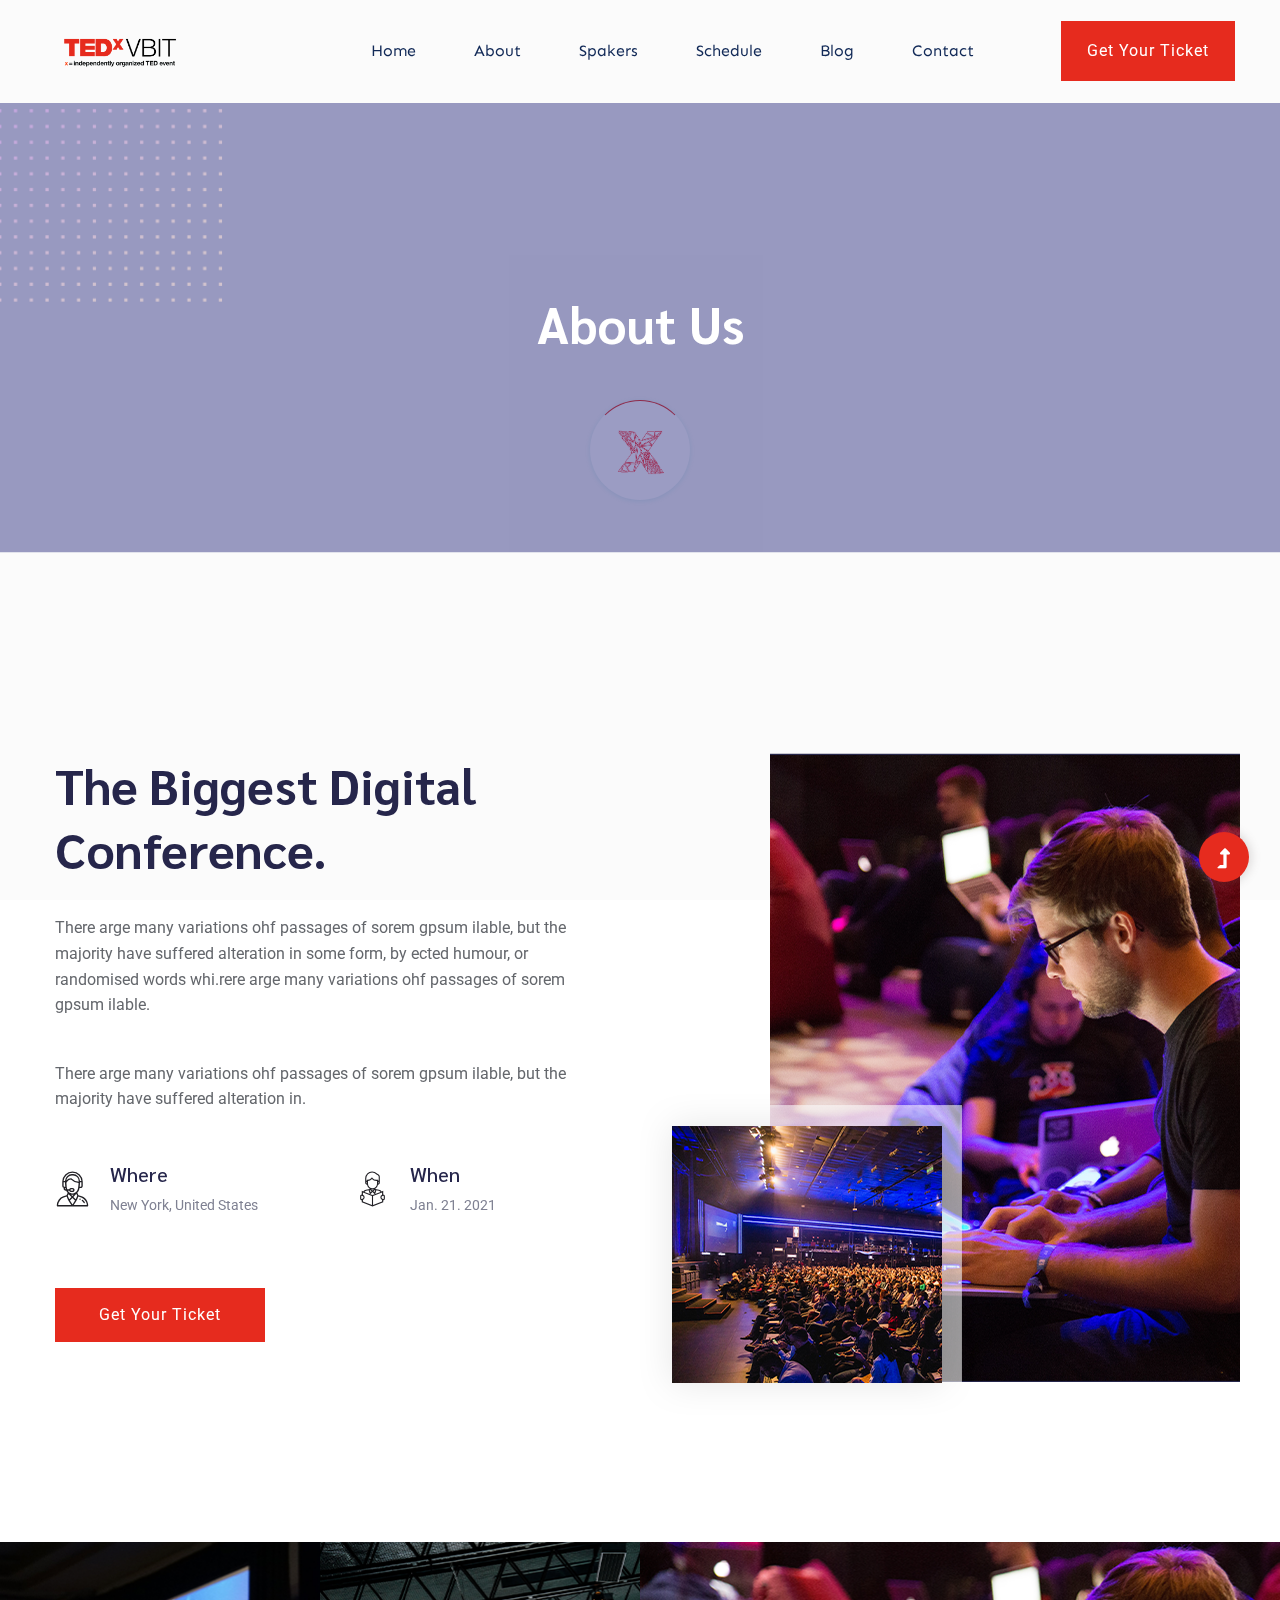
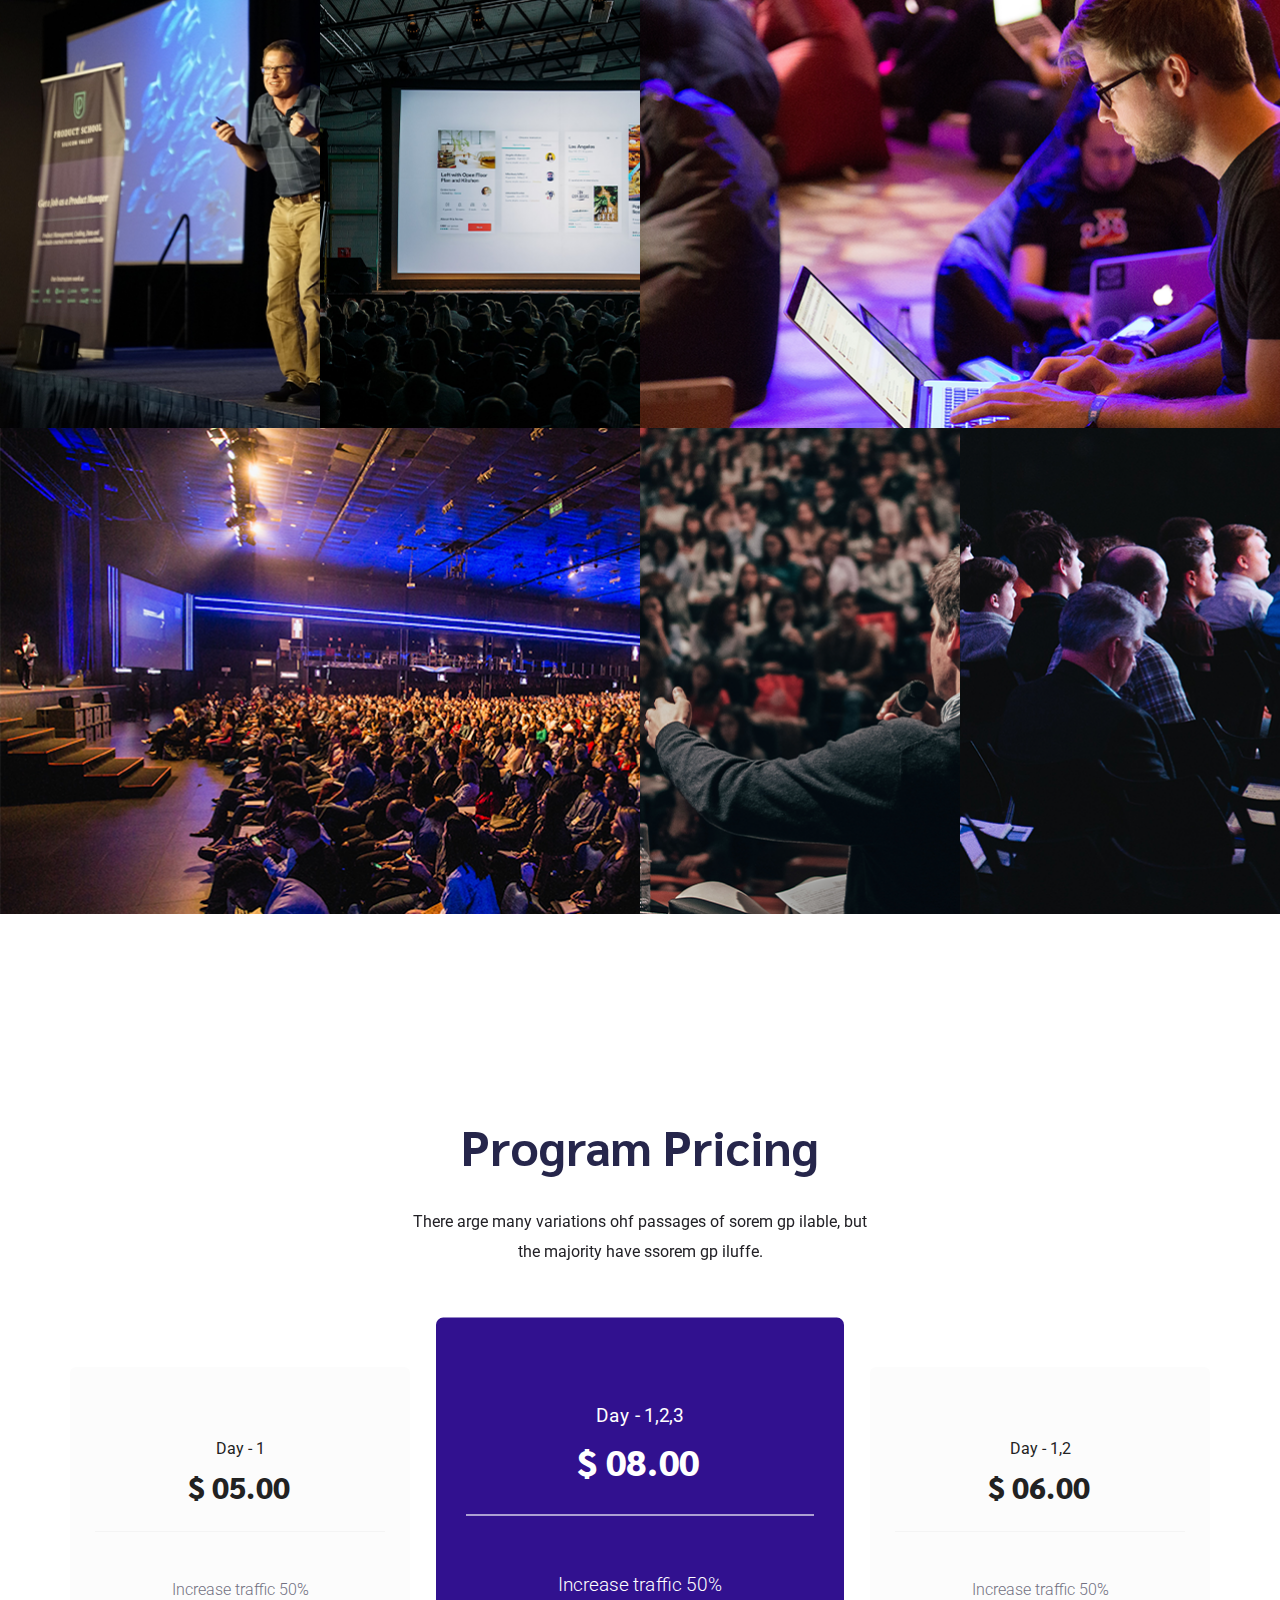
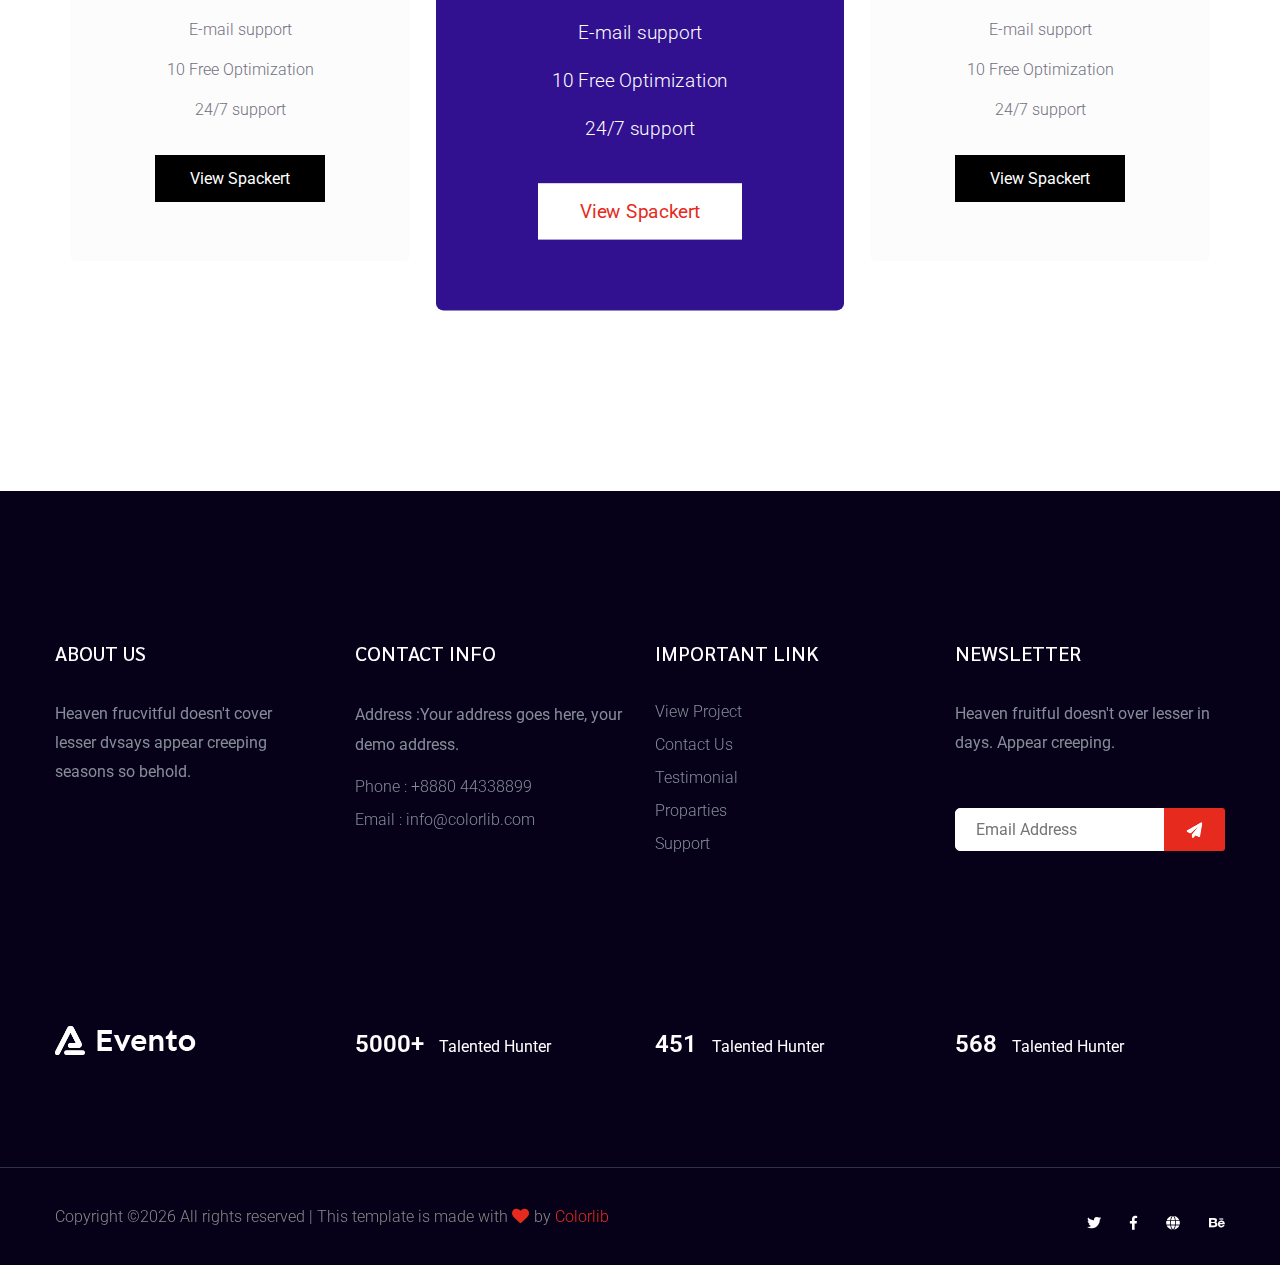
==== about.html @ 3fb5a82b "favicon" ====
<!doctype html>
<html class="no-js" lang="zxx">
<head>
    <meta charset="utf-8">
    <meta http-equiv="x-ua-compatible" content="ie=edge">
    <title> Event HTML-5 Template </title>
    <meta name="description" content="">
    <meta name="viewport" content="width=device-width, initial-scale=1">
    <link rel="manifest" href="site.webmanifest">
    <link rel="shortcut icon" type="image/x-icon" href="assets/img/favicon.png">

	<!-- CSS here -->
	<link rel="stylesheet" href="assets/css/bootstrap.min.css">
	<link rel="stylesheet" href="assets/css/owl.carousel.min.css">
	<link rel="stylesheet" href="assets/css/slicknav.css">
    <link rel="stylesheet" href="assets/css/flaticon.css">
    <link rel="stylesheet" href="assets/css/gijgo.css">
	<link rel="stylesheet" href="assets/css/animate.min.css">
	<link rel="stylesheet" href="assets/css/magnific-popup.css">
	<link rel="stylesheet" href="assets/css/fontawesome-all.min.css">
	<link rel="stylesheet" href="assets/css/themify-icons.css">
	<link rel="stylesheet" href="assets/css/slick.css">
	<link rel="stylesheet" href="assets/css/nice-select.css">
	<link rel="stylesheet" href="assets/css/style.css">
</head>
<body>
    <!-- ? Preloader Start -->
    <div id="preloader-active">
        <div class="preloader d-flex align-items-center justify-content-center">
            <div class="preloader-inner position-relative">
                <div class="preloader-circle"></div>
                <div class="preloader-img pere-text">
                    <img src="assets/img/logo/loader.png" alt="">
                </div>
            </div>
        </div>
    </div>
    <!-- Preloader Start -->
<header>
    <!--? Header Start -->
    <div class="header-area">
        <div class="main-header header-sticky">
            <div class="container-fluid">
                <div class="row align-items-center">
                    <!-- Logo -->
                    <div class="col-xl-2 col-lg-2 col-md-1">
                        <div class="logo">
                            <a href="index.html"><img src="assets/img/logo/logo.png" alt="" width="150"></a>
                        </div>
                    </div>
                    <div class="col-xl-10 col-lg-10 col-md-10">
                        <div class="menu-main d-flex align-items-center justify-content-end">
                            <!-- Main-menu -->
                            <div class="main-menu f-right d-none d-lg-block">
                                <nav>
                                    <ul id="navigation">
                                        <li><a href="index.html">Home</a></li>
                                        <li><a href="about.html">About</a></li>
                                        <li><a href="spakers.html">Spakers</a></li>
                                        <li><a href="schedule.html">Schedule</a></li>
                                        <li><a href="blog.html">Blog</a>
                                            <ul class="submenu">
                                                <li><a href="blog.html">Blog</a></li>
                                                <li><a href="blog_details.html">Blog Details</a></li>
                                                <li><a href="elements.html">Element</a></li>
                                            </ul>
                                        </li>
                                        <li><a href="contact.html">Contact</a></li>
                                    </ul>
                                </nav>
                            </div>
                            <div class="header-right-btn f-right d-none d-lg-block ml-30">
                                <a href="#" class="btn header-btn">Get Your Ticket</a>
                            </div>
                        </div>
                    </div>   
                    <!-- Mobile Menu -->
                    <div class="col-12">
                        <div class="mobile_menu d-block d-lg-none"></div>
                    </div>
                </div>
            </div>
        </div>
    </div>
    <!-- Header End -->
</header>
<main>
    <!--? Hero Start -->
    <div class="slider-area2">
        <div class="slider-height2 d-flex align-items-center">
            <div class="container">
                <div class="row">
                    <div class="col-xl-12">
                        <div class="hero-cap text-center">
                            <h2>About Us</h2>
                        </div>
                    </div>
                </div>
            </div>
        </div>
    </div>
    <!-- Hero End -->
    <!--? About Law Start-->
    <section class="about-low-area section-padding2">
        <div class="container">
            <div class="row">
                <div class="col-lg-6 col-md-12">
                    <div class="about-caption mb-50">
                        <!-- Section Tittle -->
                        <div class="section-tittle mb-35">
                            <h2>The Biggest Digital Conference.</h2>
                        </div>
                        <p>There arge many variations ohf passages of sorem gpsum ilable, but the majority have suffered alteration in some form, by ected humour, or randomised words whi.rere arge many variations ohf passages of sorem gpsum ilable.</p>
                        <p>There arge many variations ohf passages of sorem gpsum ilable, but the majority have suffered alteration in.</p>
                    </div>
                    <div class="row">
                        <div class="col-lg-6 col-md-6 col-sm-6 col-xs-10">
                            <div class="single-caption mb-20">
                                <div class="caption-icon">
                                    <span class="flaticon-communications-1"></span>
                                </div>
                                <div class="caption">
                                    <h5>Where</h5>
                                    <p>New York, United States</p>
                                </div>
                            </div>
                        </div>
                        <div class="col-lg-6 col-md-6 col-sm-6 col-xs-10">
                            <div class="single-caption mb-20">
                                <div class="caption-icon">
                                    <span class="flaticon-education"></span>
                                </div>
                                <div class="caption">
                                    <h5>When</h5>
                                    <p>Jan. 21. 2021</p>
                                </div>
                            </div>
                        </div>
                    </div>
                    <a href="#" class="btn mt-50">Get Your Ticket</a>
                </div>
                <div class="col-lg-6 col-md-12">
                    <!-- about-img -->
                    <div class="about-img ">
                        <div class="about-font-img d-none d-lg-block">
                            <img src="assets/img/gallery/about2.png" alt="">
                        </div>
                        <div class="about-back-img ">
                            <img src="assets/img/gallery/about1.png" alt="">
                        </div>
                    </div>
                </div>
            </div>
        </div>
    </section>
    <!-- About Law End-->
    <!-- accordion End -->
    <!--? gallery Products Start -->
    <div class="gallery-area fix">
        <div class="container-fluid p-0">
            <div class="row no-gutters">
                <div class="col-lg-3 col-md-3 col-sm-6">
                    <div class="gallery-box">
                        <div class="single-gallery">
                            <div class="gallery-img " style="background-image: url(assets/img/gallery/gallery1.png);"></div>
                        </div>
                    </div>
                </div>
                <div class="col-lg-3 col-md-3 col-sm-6">
                    <div class="gallery-box">
                        <div class="single-gallery">
                            <div class="gallery-img " style="background-image: url(assets/img/gallery/gallery2.png);"></div>
                        </div>
                    </div>
                </div>
                <div class="col-lg-6 col-md-6 col-sm-6">
                    <div class="gallery-box">
                        <div class="single-gallery">
                            <div class="gallery-img " style="background-image: url(assets/img/gallery/gallery3.png);"></div>
                        </div>
                    </div>
                </div>
                <div class="col-lg-6 col-md-6 col-sm-6">
                    <div class="gallery-box">
                        <div class="single-gallery">
                            <div class="gallery-img " style="background-image: url(assets/img/gallery/gallery4.png);"></div>
                        </div>
                    </div>
                </div>
                <div class="col-lg-3 col-md-3 col-sm-6">
                    <div class="gallery-box">
                        <div class="single-gallery">
                             <div class="gallery-img " style="background-image: url(assets/img/gallery/gallery5.png);"></div>
                        </div>
                    </div>
                </div>
                <div class="col-lg-3 col-md-3 col-sm-6">
                    <div class="gallery-box">
                        <div class="single-gallery">
                            <div class="gallery-img " style="background-image: url(assets/img/gallery/gallery6.png);"></div>
                        </div>
                    </div>
                </div>
            </div>
        </div>
    </div>
    <!-- gallery Products End -->
    <!--? Pricing Card Start -->
    <section class="pricing-card-area section-padding2">
        <div class="container">
            <!-- Section Tittle -->
            <div class="row justify-content-center">
                <div class="col-lg-5 col-md-8">
                    <div class="section-tittle text-center mb-100">
                        <h2>Program Pricing</h2>
                        <p>There arge many variations ohf passages of sorem gp ilable, but the majority have ssorem gp iluffe.</p>
                    </div>
                </div>
            </div>
            <div class="row">
                <div class="col-xl-4 col-lg-4 col-md-6 col-sm-10">
                    <div class="single-card text-center mb-30">
                        <div class="card-top">
                            <span>Day - 1</span>
                            <h4>$ 05.00</h4>
                        </div>
                        <div class="card-bottom">
                            <ul>
                                <li>Increase traffic 50%</li>
                                <li>E-mail support</li>
                                <li>10 Free Optimization</li>
                                <li>24/7  support</li>
                            </ul>
                            <a href="services.html" class="black-btn">View Spackert</a>
                        </div>
                    </div>
                </div>
                <div class="col-xl-4 col-lg-4 col-md-6 col-sm-10">
                    <div class="single-card active text-center mb-30">
                        <div class="card-top">
                            <span>Day - 1,2,3</span>
                            <h4>$ 08.00</h4>
                        </div>
                        <div class="card-bottom">
                            <ul>
                                <li>Increase traffic 50%</li>
                                <li>E-mail support</li>
                                <li>10 Free Optimization</li>
                                <li>24/7  support</li>
                            </ul>
                            <a href="services.html" class="black-btn">View Spackert</a>
                        </div>
                    </div>
                </div>
                <div class="col-xl-4 col-lg-4 col-md-6 col-sm-10">
                    <div class="single-card text-center mb-30">
                        <div class="card-top">
                            <span>Day - 1,2</span>
                            <h4>$ 06.00</h4>
                        </div>
                        <div class="card-bottom">
                            <ul>
                                <li>Increase traffic 50%</li>
                                <li>E-mail support</li>
                                <li>10 Free Optimization</li>
                                <li>24/7  support</li>
                            </ul>
                            <a href="services.html" class="black-btn">View Spackert</a>
                        </div>
                    </div>
                </div>
            </div>
        </div>
    </section>
    <!-- Pricing Card End -->
    </main>
    <footer>
        <!-- Footer Start-->
        <div class="footer-area footer-padding">
            <div class="container">
                <div class="row d-flex justify-content-between">
                    <div class="col-xl-3 col-lg-3 col-md-4 col-sm-6">
                       <div class="single-footer-caption mb-50">
                         <div class="single-footer-caption mb-30">
                             <div class="footer-tittle">
                                 <h4>About Us</h4>
                                 <div class="footer-pera">
                                     <p>Heaven frucvitful doesn't cover lesser dvsays appear creeping seasons so behold.</p>
                                </div>
                             </div>
                         </div>
                       </div>
                    </div>
                    <div class="col-xl-3 col-lg-3 col-md-4 col-sm-5">
                        <div class="single-footer-caption mb-50">
                            <div class="footer-tittle">
                                <h4>Contact Info</h4>
                                <ul>
                                    <li>
                                        <p>Address :Your address goes here, your demo address.</p>
                                    </li>
                                    <li><a href="#">Phone : +8880 44338899</a></li>
                                    <li><a href="#">Email : info@colorlib.com</a></li>
                                </ul>
                            </div>
                        </div>
                    </div>
                    <div class="col-xl-3 col-lg-3 col-md-4 col-sm-5">
                        <div class="single-footer-caption mb-50">
                            <div class="footer-tittle">
                                <h4>Important Link</h4>
                                <ul>
                                    <li><a href="#"> View Project</a></li>
                                    <li><a href="#">Contact Us</a></li>
                                    <li><a href="#">Testimonial</a></li>
                                    <li><a href="#">Proparties</a></li>
                                    <li><a href="#">Support</a></li>
                                </ul>
                            </div>
                        </div>
                    </div>
                    <div class="col-xl-3 col-lg-3 col-md-6 col-sm-5">
                        <div class="single-footer-caption mb-50">
                            <div class="footer-tittle">
                                <h4>Newsletter</h4>
                                <div class="footer-pera footer-pera2">
                                 <p>Heaven fruitful doesn't over lesser in days. Appear creeping.</p>
                             </div>
                             <!-- Form -->
                             <div class="footer-form" >
                                 <div id="mc_embed_signup">
                                     <form target="_blank" action="https://spondonit.us12.list-manage.com/subscribe/post?u=1462626880ade1ac87bd9c93a&amp;id=92a4423d01"
                                     method="get" class="subscribe_form relative mail_part">
                                         <input type="email" name="email" id="newsletter-form-email" placeholder="Email Address"
                                         class="placeholder hide-on-focus" onfocus="this.placeholder = ''"
                                         onblur="this.placeholder = ' Email Address '">
                                         <div class="form-icon">
                                             <button type="submit" name="submit" id="newsletter-submit"
                                             class="email_icon newsletter-submit button-contactForm"><img src="assets/img/gallery/form.png" alt=""></button>
                                         </div>
                                         <div class="mt-10 info"></div>
                                     </form>
                                 </div>
                             </div>
                            </div>
                        </div>
                    </div>
                </div>
               <!--  -->
               <div class="row footer-wejed justify-content-between">
                    <div class="col-xl-3 col-lg-3 col-md-4 col-sm-6">
                        <!-- logo -->
                        <div class="footer-logo mb-20">
                        <a href="index.html"><img src="assets/img/logo/logo2_footer.png" alt=""></a>
                        </div>
                    </div>
                    <div class="col-xl-3 col-lg-3 col-md-4 col-sm-5">
                    <div class="footer-tittle-bottom">
                        <span>5000+</span>
                        <p>Talented Hunter</p>
                    </div>
                    </div>
                    <div class="col-xl-3 col-lg-3 col-md-4 col-sm-5">
                        <div class="footer-tittle-bottom">
                            <span>451</span>
                            <p>Talented Hunter</p>
                        </div>
                    </div>
                    <div class="col-xl-3 col-lg-3 col-md-4 col-sm-5">
                        <!-- Footer Bottom Tittle -->
                        <div class="footer-tittle-bottom">
                            <span>568</span>
                            <p>Talented Hunter</p>
                        </div>
                    </div>
               </div>
            </div>
        </div>
        <!-- footer-bottom area -->
        <div class="footer-bottom-area footer-bg">
            <div class="container">
                <div class="footer-border">
                     <div class="row d-flex justify-content-between align-items-center">
                         <div class="col-xl-10 col-lg-8 ">
                             <div class="footer-copy-right">
                                 <p><!-- Link back to Colorlib can't be removed. Template is licensed under CC BY 3.0. -->
  Copyright &copy;<script>document.write(new Date().getFullYear());</script> All rights reserved | This template is made with <i class="fa fa-heart" aria-hidden="true"></i> by <a href="https://colorlib.com" target="_blank">Colorlib</a>
  <!-- Link back to Colorlib can't be removed. Template is licensed under CC BY 3.0. --></p>
                             </div>
                         </div>
                         <div class="col-xl-2 col-lg-4">
                             <div class="footer-social f-right">
                                <a href="#"><i class="fab fa-twitter"></i></a>
                                <a href="https://www.facebook.com/sai4ull"><i class="fab fa-facebook-f"></i></a>
                                <a href="#"><i class="fas fa-globe"></i></a>
                                <a href="#"><i class="fab fa-behance"></i></a>
                             </div>
                         </div>
                     </div>
                </div>
            </div>
        </div>
        <!-- Footer End-->
    </footer>
    <!-- Scroll Up -->
    <div id="back-top" >
        <a title="Go to Top" href="#"> <i class="fas fa-level-up-alt"></i></a>
    </div>

    <!-- JS here -->

    <script src="./assets/js/vendor/modernizr-3.5.0.min.js"></script>
    <!-- Jquery, Popper, Bootstrap -->
    <script src="./assets/js/vendor/jquery-1.12.4.min.js"></script>
    <script src="./assets/js/popper.min.js"></script>
    <script src="./assets/js/bootstrap.min.js"></script>
    <!-- Jquery Mobile Menu -->
    <script src="./assets/js/jquery.slicknav.min.js"></script>

    <!-- Jquery Slick , Owl-Carousel Plugins -->
    <script src="./assets/js/owl.carousel.min.js"></script>
    <script src="./assets/js/slick.min.js"></script>
    <!-- One Page, Animated-HeadLin -->
    <script src="./assets/js/wow.min.js"></script>
    <script src="./assets/js/animated.headline.js"></script>
    <script src="./assets/js/jquery.magnific-popup.js"></script>

    <!-- Date Picker -->
    <script src="./assets/js/gijgo.min.js"></script>
    <!-- Nice-select, sticky -->
    <script src="./assets/js/jquery.nice-select.min.js"></script>
    <script src="./assets/js/jquery.sticky.js"></script>
    
    <!-- counter , waypoint -->
    <script src="./assets/js/jquery.counterup.min.js"></script>
    <script src="./assets/js/waypoints.min.js"></script>
    <script src="./assets/js/jquery.countdown.min.js"></script>
    <!-- contact js -->
    <script src="./assets/js/contact.js"></script>
    <script src="./assets/js/jquery.form.js"></script>
    <script src="./assets/js/jquery.validate.min.js"></script>
    <script src="./assets/js/mail-script.js"></script>
    <script src="./assets/js/jquery.ajaxchimp.min.js"></script>
    
    <!-- Jquery Plugins, main Jquery -->	
    <script src="./assets/js/plugins.js"></script>
    <script src="./assets/js/main.js"></script>
    
    </body>
</html>
---- assets/css/flaticon.css ----
/*
  	Flaticon icon font: Flaticon
  	Creation date: 05/05/2020 06:05
  	*/

@font-face {
  font-family: "Flaticon";
  src: url("../fonts/Flaticon.eot");
  src: url("../fonts/Flaticon.eot?#iefix") format("embedded-opentype"),
       url("../fonts/Flaticon.woff2") format("woff2"),
       url("../fonts/Flaticon.woff") format("woff"),
       url("../fonts/Flaticon.ttf") format("truetype"),
       url("../fonts/Flaticon.svg#Flaticon") format("svg");
  font-weight: normal;
  font-style: normal;
}

@media screen and (-webkit-min-device-pixel-ratio:0) {
  @font-face {
    font-family: "Flaticon";
    src: url("../fonts/Flaticon.svg#Flaticon") format("svg");
  }
}

[class^="flaticon-"]:before, [class*=" flaticon-"]:before,
[class^="flaticon-"]:after, [class*=" flaticon-"]:after {   
  font-family: Flaticon;
font-style: normal;
}

.flaticon-computing:before { content: "\f100"; }
.flaticon-education:before { content: "\f101"; }
.flaticon-business:before { content: "\f102"; }
.flaticon-communications-1:before { content: "\f103"; }
.flaticon-graduated:before { content: "\f104"; }
.flaticon-tools-and-utensils:before { content: "\f105"; }
.flaticon-communications:before { content: "\f106"; }
.flaticon-web-design:before { content: "\f107"; }
---- assets/css/gijgo.css ----
.gj-button {
    background-color: #f5f5f5;
    border: 1px solid #ddd;
    color: #000;
    border-radius: 3px;
    padding: 6px 10px;
    cursor: pointer;
}

.gj-unselectable {
    -webkit-touch-callout: none;
    -webkit-user-select: none;
    -khtml-user-select: none;
    -moz-user-select: none;
    -ms-user-select: none;
    user-select: none;
}

.gj-row {
    display: -webkit-box;
    display: -ms-flexbox;
    display: flex;
    -ms-flex-wrap: wrap;
    flex-wrap: wrap;
}

.gj-margin-left-5 {
    margin-left: 5px;
}

.gj-margin-left-10 {
    margin-left: 10px;
}

.gj-width-full {
    width: 100%;
}

.gj-cursor-pointer {
    cursor: pointer;
}

.gj-text-align-center {
    text-align: center;
}

.gj-font-size-16 {
    font-size: 16px;
}

.gj-hidden {
    display: none;
}

/** Material Design */
.gj-button-md {
    background: 0 0;
    border: none;
    border-radius: 2px;
    color: rgba(0, 0, 0, 0.87);
    position: relative;
    height: 36px;
    margin: 0;
    min-width: 64px;
    padding: 0 16px;
    display: inline-block;
    font-family: "Roboto","Helvetica","Arial",sans-serif;
    font-size: 1rem;
    font-weight: 500;
    text-transform: uppercase;
    letter-spacing: 0;
    overflow: hidden;
    will-change: box-shadow;
    transition: box-shadow .2s cubic-bezier(.4,0,1,1),background-color .2s cubic-bezier(.4,0,.2,1),color .2s cubic-bezier(.4,0,.2,1);
    outline: none;
    cursor: pointer;
    text-decoration: none;
    text-align: center;
    line-height: 36px;
    vertical-align: middle;
    overflow: hidden;
    -webkit-user-select: none;
    -moz-user-select: none;
    -ms-user-select: none;
    user-select: none;
}

.gj-button-md:hover {
    background-color: rgba(158,158,158,.2);
}

.gj-button-md:disabled {
    color: rgba(0,0,0,.26);
    background: 0 0;
}

.gj-button-md .material-icons,
.gj-button-md .gj-icon {
    vertical-align: middle;
    /*font-size: 1.3rem;
    margin-right: 4px;*/
}

.gj-button-md.gj-button-md-icon {
    width: 24px;
    height: 31px;
    min-width: 24px;
    padding: 0px;
    display: table;
}

.gj-button-md.gj-button-md-icon .material-icons,
.gj-button-md.gj-button-md-icon .gj-icon {
    display: table-cell;
    margin-right: 0px;
    width: 24px;
    height: 24px;
}

.gj-button-md.active {
    background-color: rgba(158,158,158,.4);
}

.gj-button-md-group {
    position: relative;
    display: inline-block;
    vertical-align: middle;
}
.gj-textbox-md {
	/* border: none; */
	/* border-bottom: 1px solid rgba(0,0,0,.42); */
	display: block;
	font-family: "Helvetica","Arial",sans-serif;
	font-size: 16px;
	line-height: 16px;
	/* padding: 4px 0px; */
	margin: 0;
	/* width: 100%; */
	background: 0 0;
	/* text-align: ; */
	color: rgba(0,0,0,.87);
	padding-left: 44px;
	border: 1px solid #dca73a;
	/* padding: 15px 15px; */
	/* text-align: center; */
	width: 177px;
	height: 55px;
	border-radius: 5px;
}
.gj-textbox-md:focus,
.gj-textbox-md:active {
    /* border-bottom: 2px solid rgba(0,0,0,.42); */
    outline: none;
}

.gj-textbox-md::placeholder {
    color: #8e8e8e;
}

.gj-textbox-md:-ms-input-placeholder {
    color: #8e8e8e;
}

.gj-textbox-md::-ms-input-placeholder {
    color: #8e8e8e;
}

.gj-md-spacer-24 {
    min-width: 24px;
    width: 24px;
    display: inline-block;
}

.gj-md-spacer-32 {
    min-width: 32px;
    width: 32px;
    display: inline-block;
}

.gj-modal {
    position: fixed;
    top: 0;
    right: 0;
    bottom: 0;
    left: 0;
    z-index: 1203;
    display: none;
    overflow: hidden;
    -webkit-overflow-scrolling: touch;
    outline: 0;
    background-color: rgba(0, 0, 0, 0.54118);
    transition: 200ms ease opacity;
    will-change: opacity;
}

/* List */
ul.gj-list li [data-role="wrapper"] {
    display: table;
    width: 100%;
}

ul.gj-list li [data-role="checkbox"] {
    display: table-cell;
    vertical-align:middle;
    text-align:center;
}

ul.gj-list li [data-role="image"] {
    display: table-cell;
    vertical-align:middle;
    text-align:center;
}

ul.gj-list li [data-role="display"] {
    display: table-cell;
    vertical-align:middle;
    cursor: pointer;
}

ul.gj-list li [data-role="display"]:empty:before {
  content: "\200b"; /* unicode zero width space character */
}

/* List - Bootstrap */
ul.gj-list-bootstrap {
    padding-left: 0px;
    margin-bottom: 0px;
}

ul.gj-list-bootstrap li {
    padding: 0px;
}

ul.gj-list-bootstrap li [data-role="wrapper"] {
    padding: 0px 10px;
}

ul.gj-list-bootstrap li [data-role="checkbox"] {
    width: 24px;
    padding: 3px;
}

ul.gj-list-bootstrap li [data-role="image"] {
    width: 24px;
    height: 24px;
}

ul.gj-list-bootstrap li [data-role="display"] {
    padding: 8px 0px 8px 4px;
}

.list-group-item.active ul li, .list-group-item.active:focus ul li, .list-group-item.active:hover ul li {
    text-shadow: none;
    color:initial;
}

/* List - Material Design */
ul.gj-list-md {
    padding: 0px;
    list-style: none;
    list-style-type: none;
    line-height: 24px;
    letter-spacing: 0;
    color: #616161; /* Gray 700 */
}

ul.gj-list-md li {
    display: list-item;
    list-style-type: none;
    padding: 0px;
    min-height: unset;
    box-sizing: border-box;
    align-items: center;
    cursor: default;
    overflow: hidden;

    font-family: "Roboto","Helvetica","Arial",sans-serif;
    font-size: 16px;
    font-weight: 400;
    letter-spacing: .04em;
    line-height: 1;
    
    -webkit-flex-direction: row;
    -ms-flex-direction: row;
    flex-direction: row;
    -webkit-flex-wrap: nowrap;
    -ms-flex-wrap: nowrap;
    flex-wrap: nowrap;
}

ul.gj-list-md li [data-role="checkbox"] {
    height: 24px;
    width: 24px;
}

ul.gj-list-md li [data-role="image"] {
    height: 24px;
    width: 24px;
}

ul.gj-list-md li [data-role="display"] {
    padding: 8px 0px 8px 5px;
    order: 0;
    flex-grow: 2;
    text-decoration: none;
    box-sizing: border-box;
    align-items: center;
    text-align: left;
    color: rgba(0,0,0,.87);
}

ul.gj-list-md li.disabled>[data-role="wrapper"]>[data-role="display"] {
    color: #9E9E9E; /* Gray 500 */
}

.gj-list-md-active {
    background: #e0e0e0;
    color: #3f51b5;
}


/* Picker */
.gj-picker {
    position: absolute;
    z-index: 1203;
    background-color: #fff;
}

.gj-picker .selected {
    color: #fff;
}

/* Material Design */
.gj-picker-md {
    font-family: "Roboto","Helvetica","Arial",sans-serif;
    font-size: 16px;
    font-weight: 400;
    letter-spacing: .04em;
    line-height: 1;
    color: rgba(0,0,0,.87);
    border: 1px solid #E0E0E0;
}

.gj-modal .gj-picker-md {
    border: 0px;
}

.gj-picker-md [role="header"] {
    color: rgba(255, 255, 255, 0.54);
    display: flex;
    background: #2196f3;
    align-items: baseline;
    user-select: none;
    justify-content: center;
}

.gj-picker-md [role="footer"] {
    float: right;
    padding: 10px;
}

.gj-picker-md [role="footer"] button.gj-button-md {
    color: #2196f3;
    font-weight: bold;
    font-size: 13px;
}

/* Bootstrap */
.gj-picker-bootstrap {
    border-radius: 4px;
    border: 1px solid #E0E0E0;
}

.gj-picker-bootstrap .selected {
    color: #888;
}

.gj-picker-bootstrap [role="header"] {
    background: #eee;
    color: #AAA;
}
@font-face {
    font-family: 'gijgo-material';
    src: url('../fonts/gijgo-material.eot?235541');
    src: url('../fonts/gijgo-material.eot?235541#iefix') format('embedded-opentype'), url('../fonts/gijgo-material.ttf?235541') format('truetype'), url('../fonts/gijgo-material.woff?235541') format('woff'), url('../fonts/gijgo-material.svg?235541#gijgo-material') format('svg');
    font-weight: normal;
    font-style: normal;
}

.gj-icon {
    /* use !important to prevent issues with browser extensions that change fonts */
    font-family: 'gijgo-material' !important;
    font-size: 24px;
    speak: none;
    font-style: normal;
    font-weight: normal;
    font-variant: normal;
    text-transform: none;
    line-height: 1;
    /* Enable Ligatures ================ */
    letter-spacing: 0;
    -webkit-font-feature-settings: "liga";
    -moz-font-feature-settings: "liga=1";
    -moz-font-feature-settings: "liga";
    -ms-font-feature-settings: "liga" 1;
    font-feature-settings: "liga";
    -webkit-font-variant-ligatures: discretionary-ligatures;
    font-variant-ligatures: discretionary-ligatures;
    /* Better Font Rendering =========== */
    -webkit-font-smoothing: antialiased;
    -moz-osx-font-smoothing: grayscale;
}

.gj-icon.undo:before {
    content: "\e900";
}

.gj-icon.vertical-align-top:before {
    content: "\e901";
}

.gj-icon.vertical-align-center:before {
    content: "\e902";
}

.gj-icon.vertical-align-bottom:before {
    content: "\e903";
}

.gj-icon.arrow-dropup:before {
    content: "\e904";
}

.gj-icon.clock:before {
    content: "\e905";
}

.gj-icon.refresh:before {
    content: "\e906";
}

.gj-icon.last-page:before {
    content: "\e907";
}

.gj-icon.first-page:before {
    content: "\e908";
}

.gj-icon.cancel:before {
    content: "\e909";
}

.gj-icon.clear:before {
    content: "\e90a";
}

.gj-icon.check-circle:before {
    content: "\e90b";
}

.gj-icon.delete:before {
    content: "\e90c";
}

.gj-icon.arrow-upward:before {
    content: "\e90d";
}

.gj-icon.arrow-forward:before {
    content: "\e90e";
}

.gj-icon.arrow-downward:before {
    content: "\e90f";
}

.gj-icon.arrow-back:before {
    content: "\e910";
}

.gj-icon.list-numbered:before {
    content: "\e911";
}

.gj-icon.list-bulleted:before {
    content: "\e912";
}

.gj-icon.indent-increase:before {
    content: "\e913";
}

.gj-icon.indent-decrease:before {
    content: "\e914";
}

.gj-icon.redo:before {
    content: "\e915";
}

.gj-icon.align-right:before {
    content: "\e916";
}

.gj-icon.align-left:before {
    content: "\e917";
}

.gj-icon.align-justify:before {
    content: "\e918";
}

.gj-icon.align-center:before {
    content: "\e919";
}

.gj-icon.strikethrough:before {
    content: "\e91a";
}

.gj-icon.italic:before {
    content: "\e91b";
}

.gj-icon.underlined:before {
    content: "\e91c";
}

.gj-icon.bold:before {
    content: "\e91d";
}

.gj-icon.arrow-dropdown:before {
    content: "\e91e";
}

.gj-icon.done:before {
    content: "\e91f";
}

.gj-icon.pencil:before {
    content: "\e920";
}

.gj-icon.minus:before {
    content: "\e921";
}

.gj-icon.plus:before {
    content: "\e922";
}

.gj-icon.chevron-up:before {
    content: "\e923";
}

.gj-icon.chevron-right:before {
    content: "\e924";
}

.gj-icon.chevron-down:before {
    content: "\e925";
}

.gj-icon.chevron-left:before {
    content: "\e926";
}

.gj-icon.event:before {
    content: "\e927";
}
.gj-draggable {
    cursor: move;
}
.gj-resizable-handle {
    position: absolute;
    font-size: 0.1px;
    display: block;
    -ms-touch-action: none;
    touch-action: none;
    z-index: 1203;
}

.gj-resizable-n {
    cursor: n-resize;
    height: 7px;
    width: 100%;
    top: -5px;
    left: 0;
}
.gj-resizable-e {
    cursor: e-resize;
    width: 7px;
    right: -5px;
    top: 0;
    height: 100%;
}
.gj-resizable-s {
    cursor: s-resize;
    height: 7px;
    width: 100%;
    bottom: -5px;
    left: 0;
}
.gj-resizable-w {
	cursor: w-resize;
	width: 7px;
	left: -5px;
	top: 0;
	height: 100%;
}
.gj-resizable-se {
	cursor: se-resize;
	width: 12px;
	height: 12px;
	right: 1px;
	bottom: 1px;
}
.gj-resizable-sw {
	cursor: sw-resize;
	width: 9px;
	height: 9px;
	left: -5px;
	bottom: -5px;
}
.gj-resizable-nw {
	cursor: nw-resize;
	width: 9px;
	height: 9px;
	left: -5px;
	top: -5px;
}
.gj-resizable-ne {
	cursor: ne-resize;
	width: 9px;
	height: 9px;
	right: -5px;
	top: -5px;
}

.gj-dialog-footer {
    position: absolute;
    bottom: 0px;
    width: 100%;
    margin-top: 0px;
}

.gj-dialog-scrollable [data-role="body"] {
    overflow-x: hidden;
    overflow-y: scroll;
}

/** Bootstrap 3 **/
.gj-dialog-bootstrap {
    overflow: hidden;
    z-index: 1202;
}

.gj-dialog-bootstrap [data-role="title"] {
    display: inline;
}
.gj-dialog-bootstrap [data-role="close"] {
    line-height: 1.42857143;
}

/** Bootstrap 4 **/
.gj-dialog-bootstrap4 {
    overflow: hidden;
    z-index: 1202;
}

.gj-dialog-bootstrap4 [data-role="title"] {
    display: inline;
}
.gj-dialog-bootstrap4 [data-role="close"] {
    line-height: 1.5;
}

/** Material Design **/
.gj-dialog-md {
    background-color: #FFF;
    overflow: hidden;
    border: none;
    box-shadow: 0 11px 15px -7px rgba(0,0,0,.2), 0 24px 38px 3px rgba(0,0,0,.14), 0 9px 46px 8px rgba(0,0,0,.12);
    box-sizing: border-box;
    position: relative;
    display: -webkit-box;
    display: -webkit-flex;
    display: -ms-flexbox;
    display: flex;
    -webkit-box-orient: vertical;
    -webkit-box-direction: normal;
    -webkit-flex-direction: column;
    -ms-flex-direction: column;
    flex-direction: column;
    -webkit-background-clip: padding-box;
    background-clip: padding-box;
    outline: 0;
    z-index: 1202;
}

.gj-dialog-md-header {
    padding: 24px 24px 0px 24px;
    font-family: "Roboto","Helvetica","Arial",sans-serif;
}

.gj-dialog-md-title {
    margin: 0;
    font-weight: 400;
    display: inline;
    line-height: 28px;
    font-size: 20px;
}

.gj-dialog-md-close {
    -webkit-appearance: none;
    padding: 0;
    cursor: pointer;
    background: 0 0;
    border: 0;
    float: right;
    line-height: 28px;
    font-size: 28px;
}

.gj-dialog-md-body {
    padding: 20px 24px 24px 24px;
    color: rgba(0,0,0,.54);
    font-family: "Helvetica","Arial",sans-serif;
    font-size: 14px;
    font-weight: 400;
    line-height: 20px;
}

.gj-dialog-md-footer {
    padding: 8px 8px 8px 24px;
    display: -webkit-flex;
    display: -ms-flexbox;
    display: flex;
    -webkit-flex-direction: row-reverse;
    -ms-flex-direction: row-reverse;
    flex-direction: row-reverse;
    -webkit-flex-wrap: wrap;
    -ms-flex-wrap: wrap;
    flex-wrap: wrap;

    box-sizing: border-box;
}

.gj-dialog-md-footer>*:first-child {
    margin-right: 0;
}

.gj-dialog-md-footer>* {
    margin-right: 8px;
    height: 36px;
}
DIV.gj-grid-wrapper {
    margin: auto;
    position: relative;
    clear:both;
    z-index: 1;
}

TABLE.gj-grid {
    margin: auto;    
    border-collapse: collapse;
    width: 100%;
    table-layout: fixed;
}

TABLE.gj-grid THEAD TH [data-role="selectAll"] {
    margin: auto;
}

TABLE.gj-grid THEAD TH [data-role="title"] {
    display: inline-block;
}

TABLE.gj-grid THEAD TH [data-role="sorticon"] {
    display: inline-block;
}

TABLE.gj-grid THEAD TH {
    overflow: hidden;
    text-overflow: ellipsis;
}

TABLE.gj-grid.autogrow-header-row THEAD TH {
    overflow: auto;
    text-overflow: initial;
    white-space: pre-wrap;
    -ms-word-break: break-word;
    word-break: break-word;
}

TABLE.gj-grid > tbody > tr > td {
    overflow: hidden;
    position: relative;
}

table.gj-grid tbody div[data-role="display"] {
    vertical-align: middle;
    text-indent: 0;
    white-space: pre-wrap;
    -ms-word-break: break-word;
    word-break: break-word;
}

table.gj-grid.fixed-body-rows tbody div[data-role="display"] {
    overflow: hidden;
    text-overflow: ellipsis;
    white-space: nowrap;
    -ms-word-break: initial;
    word-break: initial;
}

table.gj-grid tfoot DIV[data-role="display"] {
    vertical-align: middle;
    text-indent: 0;
    display: flex;
}

TABLE.gj-grid .fa {
    padding: 2px;
}

TABLE.gj-grid > tbody > tr > td > div {
    padding: 2px;
    overflow: hidden;
}

DIV.gj-grid-wrapper DIV.gj-grid-loading-cover
{
    background: #BBBBBB;
    opacity: 0.5;
    position: absolute;
    vertical-align: middle;
}

DIV.gj-grid-wrapper DIV.gj-grid-loading-text
{
    position: absolute;
    font-weight: bold;
}

/* Bootstrap Theme */
table.gj-grid-bootstrap thead th {
    background-color: #f5f5f5;
    vertical-align:middle;
}

table.gj-grid-bootstrap thead th [data-role="sorticon"] {
    margin-left: 5px;
}

table.gj-grid-bootstrap thead th [data-role="sorticon"] i.gj-icon,
table.gj-grid-bootstrap thead th [data-role="sorticon"] i.material-icons {
    position: absolute;
    font-size: 20px;
    top: 15px;
}

table.gj-grid-bootstrap tbody tr td div[data-role="display"] {
    padding: 0px;
}

.gj-grid-bootstrap-4 .gj-checkbox-bootstrap {
    display: inline-block;
    padding-top: 2px;
}

.gj-grid-bootstrap-4 tbody tr.active {
    background-color: rgba(0,0,0,.075);
}

/* Material Design Theme */
.gj-grid-md {
    position: relative;
    border: 1px solid #e0e0e0;
    border-collapse: collapse;
    white-space: nowrap;
    font-size: 13px;
    font-family: "Roboto","Helvetica","Arial",sans-serif;
    background-color: #fff;
}

.gj-grid-md td:first-of-type, .gj-grid-md th:first-of-type {
    padding-left: 24px;
}

.gj-grid-md th {
    position: relative;
    vertical-align: bottom;
    font-weight: 700;
    line-height: 31px;
    letter-spacing: 0;
    height: 56px;
    font-size: 12px;
    color: rgba(0,0,0,.54);
    padding-bottom: 8px;
    box-sizing: border-box;
    padding: 12px 18px;
    text-align: right;
}

.gj-grid-md td {
    position: relative;
    height: 48px;
    border-top: 1px solid #e0e0e0;
    border-bottom: 1px solid #e0e0e0;
    padding: 12px 18px;
    box-sizing: border-box;
    text-align: left;
    color: rgba(0,0,0,.87);
}

.gj-grid-md tbody tr {
    position: relative;
    height: 48px;
    transition-duration: .28s;
    transition-timing-function: cubic-bezier(.4,0,.2,1);
    transition-property: background-color;
}

.gj-grid-md tbody tr:hover {
    background-color: #EEEEEE; /* Gray 200 */
}

.gj-grid-md tbody tr.gj-grid-md-select {
    background-color: #F5F5F5; /* Grey 100 */
}


table.gj-grid-md thead th [data-role="sorticon"] {
    margin-left: 5px;
}

table.gj-grid-md thead th [data-role="sorticon"] i.gj-icon,
table.gj-grid-md thead th [data-role="sorticon"] i.material-icons {
    position: absolute;
    font-size: 16px;
    top: 19px;
}

table.gj-grid-md thead th.gj-grid-select-all {
    padding-bottom: 3px;
}
/* Hide all prioritized columns by default */
@media only all {
	th.display-1120,
	td.display-1120,
	th.display-960,
	td.display-960,
	th.display-800,
	td.display-800,
	th.display-640,
	td.display-640,
	th.display-480,
	td.display-480,
	th.display-320,
	td.display-320 {
		display: none;
	}
}

/* Show at 320px (20em x 16px) */
@media screen and (min-width: 20em) {
	TABLE.gj-grid-bootstrap th.display-320,
	TABLE.gj-grid-bootstrap td.display-320 {
		display: table-cell;
	}
}
/* Show at 480px (30em x 16px) */
@media screen and (min-width: 30em) {
	TABLE.gj-grid-bootstrap th.display-480,
	TABLE.gj-grid-bootstrap td.display-480 {
		display: table-cell;
	}
}
/* Show at 640px (40em x 16px) */
@media screen and (min-width: 40em) {
	TABLE.gj-grid-bootstrap th.display-640,
	TABLE.gj-grid-bootstrap td.display-640 {
		display: table-cell;
	}
}
/* Show at 800px (50em x 16px) */
@media screen and (min-width: 50em) {
	TABLE.gj-grid-bootstrap th.display-800,
	TABLE.gj-grid-bootstrap td.display-800 {
		display: table-cell;
	}
}
/* Show at 960px (60em x 16px) */
@media screen and (min-width: 60em) {
	TABLE.gj-grid-bootstrap th.display-960,
	TABLE.gj-grid-bootstrap td.display-960 {
		display: table-cell;
	}
}
/* Show at 1,120px (70em x 16px) */
@media screen and (min-width: 70em) {
	TABLE.gj-grid-bootstrap th.display-1120,
	TABLE.gj-grid-bootstrap td.display-1120 {
		display: table-cell;
	}
}

/* Material Design Theme */
.gj-grid-md tfoot tr th {
    padding-right: 14px;
}

.gj-grid-md tfoot tr[data-role="pager"] .gj-grid-mdl-pager-label {
    padding-left: 5px;
    padding-right: 5px;
}

.gj-grid-md tfoot tr[data-role="pager"] .gj-dropdown-md {
    margin-left: 12px;
}

.gj-grid-md tfoot tr[data-role="pager"] .gj-dropdown-md [role="presenter"] {
    font-size: 12px;
    font-weight: bold;
    color: rgba(0,0,0,.54);
}

.gj-grid-md tfoot tr[data-role="pager"] .gj-dropdown-md [role="presenter"] [role="display"] {
    text-align: right;
}

.gj-grid-md tfoot tr[data-role="pager"] .gj-grid-md-limit-select {
    margin-left: 10px;
    font-size: 12px;
    font-weight: bold;
    color: rgba(0,0,0,.54);
}

/* Bootstrap */
.gj-grid-bootstrap tfoot tr[data-role="pager"] th {
    line-height: 30px;
    background-color: #f5f5f5;
}

.gj-grid-bootstrap tfoot tr[data-role="pager"] th > div > div {
    margin-right: 5px;
}

.gj-grid-bootstrap tfoot tr[data-role="pager"] th > div > button {
    margin-right: 5px;
}

.gj-grid-bootstrap-4 tfoot tr[data-role="pager"] th > div button {
    height: 34px;
}

.gj-grid-bootstrap-4 tfoot tr[data-role="pager"] th div .gj-dropdown-bootstrap-4 .gj-dropdown-expander-mi .gj-icon {
    top: 5px;
}

.gj-grid-bootstrap-3 tfoot tr[data-role="pager"] th > div > input {
    margin-right: 5px;
    width: 40px;
    text-align: right;
    display: inline-block;
    font-weight: bold;
}

.gj-grid-bootstrap-4 tfoot tr[data-role="pager"] th > div > div.input-group {
    width: 40px;
}

.gj-grid-bootstrap-4 tfoot tr[data-role="pager"] th > div > div.input-group input {
    text-align: right;
    font-weight: bold;
    height: 34px;
    padding-top: 2px;
    padding-bottom: 6px;
}

.gj-grid-bootstrap tfoot tr[data-role="pager"] th > div > select {
    display: inline-block;
    margin-right: 5px;
    width: 60px;
}

.gj-grid-bootstrap tfoot tr[data-role="pager"] th .gj-dropdown-bootstrap .gj-list-bootstrap [data-role="display"] {
    line-height: 14px;
}

.gj-grid-bootstrap tfoot tr[data-role="pager"] th .gj-dropdown-bootstrap [role="presenter"] [role="display"] {
    font-weight: bold;
}

.gj-grid-bootstrap tfoot tr[data-role="pager"] th .gj-dropdown-bootstrap-3 [role="presenter"] {
    padding: 2px 8px;
}

.gj-grid-bootstrap tfoot tr[data-role="pager"] th .gj-dropdown-bootstrap-4 [role="presenter"] {
    padding: 1px 8px;
}
.gj-grid thead tr th div.gj-grid-column-resizer-wrapper {
    position: relative;
    width: 100%;
    height: 0px; 
    top: 0px; 
    left: 0px; 
    padding: 0px;
}

span.gj-grid-column-resizer {
    position: absolute;
    right: 0px;
    width: 10px;
    top: -100px;
    height: 300px;
    z-index: 1203;
    cursor: e-resize;
}

.gj-grid-resize-cursor {
    cursor: e-resize;
}
.gj-grid-md tbody tr.gj-grid-top-border td {
  border-top: 2px solid #777;
}
.gj-grid-md tbody tr.gj-grid-bottom-border td {
  border-bottom: 2px solid #777;
}

.gj-grid-bootstrap tbody tr.gj-grid-top-border td {
  border-top: 2px solid #777;
}
.gj-grid-bootstrap tbody tr.gj-grid-bottom-border td {
  border-bottom: 2px solid #777;
}
.gj-grid-md thead tr th.gj-grid-left-border,
.gj-grid-md tbody tr td.gj-grid-left-border
{
    border-left: 3px solid #777;
}
.gj-grid-md thead tr th.gj-grid-right-border,
.gj-grid-md tbody tr td.gj-grid-right-border
{
    border-right: 3px solid #777;
}

.gj-grid-bootstrap thead tr th.gj-grid-left-border,
.gj-grid-bootstrap tbody tr td.gj-grid-left-border
{
    border-left: 5px solid #ddd;
}
.gj-grid-bootstrap thead tr th.gj-grid-right-border,
.gj-grid-bootstrap tbody tr td.gj-grid-right-border
{
    border-right: 5px solid #ddd;
}
.gj-dirty {
    position: absolute;
    top: 0px;
    left: 0px;
    border-style: solid;
    border-width: 3px;
    border-color: #f00 transparent transparent #f00;
    padding: 0;
    overflow: hidden;
    vertical-align: top;
}

/* Material Design */
.gj-grid-md tbody tr td.gj-grid-management-column {
    padding: 3px;
}

.gj-grid-md tbody tr td[data-mode="edit"] {
    padding: 0px 18px;
}

.gj-grid-md tbody .gj-dropdown-md [role="presenter"] [role="display"] {
    padding: 0px;
}

/* Bootstrap */
.gj-grid-bootstrap tbody tr td[data-mode="edit"] {
    padding: 0px;
}

.gj-grid-bootstrap tbody tr td[data-mode="edit"] [data-role="edit"] {
    padding: 0px;
}

/* Bootstrap 3 */
.gj-grid-bootstrap-3 tbody tr td.gj-grid-management-column {
    padding: 3px;
}

.gj-grid-bootstrap-3 tbody tr td[data-mode="edit"] {
    height: 38px;
}

.gj-grid-bootstrap-3 tbody tr td[data-mode="edit"] [data-role="edit"] input[type="text"] {
    height: 37px;
    padding: 8px;
}

.gj-grid-bootstrap-3 tbody tr td[data-mode="edit"] .gj-dropdown-bootstrap [role="presenter"] {
    border: 0px;
    border-radius: 0px;
    height: 37px;
    padding-left: 8px;
}

.gj-grid-bootstrap-3 tbody tr td[data-mode="edit"] .gj-datepicker-bootstrap {
    height: 37px;
}

.gj-grid-bootstrap-3 tbody tr td[data-mode="edit"] .gj-datepicker-bootstrap [role="input"] {
    height: 37px;
    border:0px;
    border-radius: 0px;
}

.gj-grid-bootstrap-3 tbody tr td[data-mode="edit"] .gj-datepicker-bootstrap [role="right-icon"] {
    border:0px;
    border-radius: 0px;
}

.gj-grid-bootstrap-3 tbody tr td[data-mode="edit"] .gj-checkbox-bootstrap {
    display: inline-block;
    padding-top: 10px;
    height: 32px;
}

/* Bootstrap 4 */
.gj-grid-bootstrap-4 tbody tr td.gj-grid-management-column {
    padding: 6px;
}

.gj-grid-bootstrap-4 tbody tr td[data-mode="edit"] [data-role="edit"] input[type="text"] {
    height: 48px;
    padding-left: 12px;
}

.gj-grid-bootstrap-4 tbody tr td[data-mode="edit"] .gj-dropdown-bootstrap [role="presenter"] {
    border: 0px;
    border-radius: 0px;
    height: 48px;
    padding-left: 12px;
    font-family: -apple-system,system-ui,BlinkMacSystemFont,"Segoe UI",Roboto,"Helvetica Neue",Arial,sans-serif;
}

.gj-grid-bootstrap-4 tbody tr td[data-mode="edit"] .gj-dropdown-bootstrap-4 [role="expander"].gj-dropdown-expander-mi .gj-icon,
.gj-grid-bootstrap-4 tbody tr td[data-mode="edit"] .gj-dropdown-bootstrap-4 [role="expander"].gj-dropdown-expander-mi .material-icons {
    top: 13px;
}

.gj-grid-bootstrap-4 tbody tr td[data-mode="edit"] .gj-datepicker-bootstrap {
    height: 48px;
}

.gj-grid-bootstrap-4 tbody tr td[data-mode="edit"] .gj-datepicker-bootstrap [role="input"] {
    height: 48px;
    border:0px;
    border-radius: 0px;
}

.gj-grid-bootstrap-4 tbody tr td[data-mode="edit"] .gj-datepicker-bootstrap [role="right-icon"] {
    background-color: #fff;
}

.gj-grid-bootstrap-4 tbody tr td[data-mode="edit"] .gj-datepicker-bootstrap [role="right-icon"] button {
    border: 0px;
    border-radius: 0px;
    width: 43px;
    position: relative;
}

.gj-grid-bootstrap-4 tbody tr td[data-mode="edit"] .gj-datepicker-bootstrap [role="right-icon"] .gj-icon,
.gj-grid-bootstrap-4 tbody tr td[data-mode="edit"] .gj-datepicker-bootstrap [role="right-icon"] .material-icons {
    top: 13px;
    left: 10px;
    font-size: 24px;
}

.gj-grid-bootstrap-4 tbody tr td[data-mode="edit"] .gj-checkbox-bootstrap {
    display: inline-block;
    padding-top: 15px;
    height: 42px;
}
.gj-grid-md thead tr[data-role="filter"] th {
    border-top: 1px solid #e0e0e0;
}

div.gj-grid-wrapper div.gj-grid-bootstrap-toolbar {
    background-color: #f5f5f5;
    padding: 8px;
    font-weight: bold;
    border: 1px solid #ddd;
}

div.gj-grid-wrapper div.gj-grid-bootstrap-4-toolbar {
    background-color: #f5f5f5;
    padding: 12px;
    font-weight: bold;
    border: 1px solid #ddd;
}

div.gj-grid-wrapper div.gj-grid-md-toolbar {
    font-weight: bold;
    font-size: 24px;
    font-family: "Helvetica","Arial",sans-serif;
    background-color: rgb(255, 255, 255);
    
    border-top: 1px solid #e0e0e0;
    border-left: 1px solid #e0e0e0;
    border-right: 1px solid #e0e0e0;
    border-bottom: 0px;
    border-collapse: collapse;

    padding: 0 18px 0px 18px;
    line-height: 56px;
}
table.gj-grid-scrollable tbody {
    overflow-y: auto;
    overflow-x: hidden;
    display: block;
}

/* Material Design */
table.gj-grid-md.gj-grid-scrollable {
    border-bottom: 0px;
}

table.gj-grid-md.gj-grid-scrollable tbody {
    border-right: 1px solid #e0e0e0;
    border-bottom: 1px solid #e0e0e0;
}

table.gj-grid-md.gj-grid-scrollable tfoot {
    border-bottom: 1px solid #e0e0e0;
}

/* Bootstrap 3 */
table.gj-grid-bootstrap.gj-grid-scrollable {
    border-bottom: 0px;
}

table.gj-grid-bootstrap.gj-grid-scrollable tbody {
    border-right: 1px solid #ddd;
    border-bottom: 1px solid #ddd;
}

table.gj-grid-bootstrap.gj-grid-scrollable tbody tr[data-role="row"]:first-child td {
    border-top: 0px;
}

table.gj-grid-bootstrap.gj-grid-scrollable tbody tr[data-role="row"] td:first-child {
    border-left: 0px;
}

table.gj-grid-bootstrap.gj-grid-scrollable tbody tr[data-role="row"] td:last-child {
    border-right: 0px;
}

table.gj-grid-bootstrap.gj-grid-scrollable tfoot {
    border-bottom: 1px solid #ddd;
}

ul.gj-list li [data-role="spacer"] {
    display: table-cell;
}

ul.gj-list li [data-role="expander"] {
    display: table-cell;
    vertical-align:middle;
    text-align:center;
    cursor: pointer;
}

[data-type="tree"] ul li [data-role="expander"].gj-tree-material-icons-expander {
    width: 24px;
}

[data-type="tree"] ul li [data-role="expander"].gj-tree-font-awesome-expander {
    width: 24px;
}

[data-type="tree"] ul li [data-role="expander"].gj-tree-glyphicons-expander {
    width: 24px;
}

[data-type="tree"] ul li [data-role="expander"].gj-tree-glyphicons-expander .glyphicon {
    top: 4px;
    height: 24px;
}

/* Bootstrap Theme */
.gj-tree-bootstrap-3 ul.gj-list-bootstrap li {
    border: 0px;
    border-radius: 0px;
    color: #333;
}

.gj-tree-bootstrap-3 ul.gj-list-bootstrap li.active {
    color: #fff;
}

.gj-tree-bootstrap-3 ul.gj-list-bootstrap li.disabled {
    color: #777;
    background-color: #eee;
}

.gj-tree-bootstrap-4 ul.gj-list-bootstrap li {
    border: 0px;
    border-radius: 0px;
    color: #212529;
}

.gj-tree-bootstrap-4 ul.gj-list-bootstrap li.active {
    color: #fff;
}

.gj-tree-bootstrap-4 ul.gj-list-bootstrap li.disabled {
    color: #868e96;
}

.gj-tree-bootstrap-4 ul.gj-list-bootstrap li ul.gj-list-bootstrap {
    width: 100%;
}

.gj-tree-bootstrap-border ul.gj-list-bootstrap li {
    border: 1px solid #ddd;
}

.gj-tree-bootstrap-border ul.gj-list-bootstrap li ul.gj-list-bootstrap li {
    border-left: 0px;
    border-right: 0px;
}

.gj-tree-bootstrap-border ul.gj-list-bootstrap li:first-child {
    border-top-left-radius: 4px;
    border-top-right-radius: 4px;
}

.gj-tree-bootstrap-border ul.gj-list-bootstrap li:last-child {
    border-bottom-left-radius: 4px;
    border-bottom-right-radius: 4px;
}

.gj-tree-bootstrap-border ul.gj-list-bootstrap li ul.gj-list-bootstrap li:first-child {
    border-top-left-radius: 0px;
    border-top-right-radius: 0px;
}

.gj-tree-bootstrap-border ul.gj-list-bootstrap li ul.gj-list-bootstrap li:last-child {
    border-bottom: 0px;
    border-bottom-left-radius: 0px;
    border-bottom-right-radius: 0px;
}

ul.gj-list-bootstrap li [data-role="expander"].gj-tree-material-icons-expander {
    padding-top: 8px;
    padding-bottom: 4px;
}

ul.gj-list-bootstrap li [data-role="expander"].gj-tree-material-icons-expander .gj-icon {
    width: 24px;
    height: 24px;
}

/* Material Design Theme */
ul.gj-list-md li.disabled > [data-role="wrapper"] > [data-role="expander"] {
    color: #9E9E9E; /* Gray 500 */
}

.gj-tree-md-border ul.gj-list-md li {
    border: 1px solid #616161; /* Gray 700 */
    margin-bottom: -1px;
}

.gj-tree-md-border ul.gj-list-md li ul.gj-list-md li {
    border-left: 0px;
    border-right: 0px;
}

.gj-tree-md-border ul.gj-list-md li ul.gj-list-md li:last-child {
    border-bottom: 0px;
}
.gj-tree-drop-above {    
    border-top: 1px solid #000;
}

.gj-tree-drop-below {
    border-bottom: 1px solid #000;
}

.gj-tree-bootstrap-3 ul.gj-list-bootstrap li [data-role="wrapper"].drop-above {
    border-top: 2px solid #000;
}

.gj-tree-bootstrap-3 ul.gj-list-bootstrap li [data-role="wrapper"].drop-below {
    border-bottom: 2px solid #000;
}

.gj-tree-bootstrap-4 ul.gj-list-bootstrap li [data-role="wrapper"].drop-above {
    border-top: 2px solid #000;
}

.gj-tree-bootstrap-4 ul.gj-list-bootstrap li [data-role="wrapper"].drop-below {
    border-bottom: 2px solid #000;
}

.gj-tree-drag-el {
    padding: 0px;
    margin: 0px;
    z-index: 1203;
}

.gj-tree-drag-el li {
    padding: 0px;
    margin: 0px;
}

.gj-tree-drag-el [data-role="wrapper"] {
    cursor: move;
    display: table;
}

.gj-tree-drag-el [data-role="indicator"] {
    width: 14px;
    padding: 0px 3px;
    display: table-cell;
    vertical-align: middle;
    text-align: center;
}

.gj-tree-bootstrap-drag-el li.list-group-item {
    border: 0px;
    background: unset;
}

.gj-tree-bootstrap-drag-el [data-role="indicator"] {
    width: 24px;
    height: 24px;
    padding: 0px;
}

.gj-tree-md-drag-el [data-role="indicator"] {
    width: 24px;
    height: 24px;
    padding: 0px;
}
/* Bootstrap */
.gj-checkbox-bootstrap {
    min-width: 0;
    font-size: 0;
    font-weight: normal;
    margin: 0px;
    text-align: center;
    width: 18px;
    height: 18px;
    position: relative;
    display: inline;
}

.gj-checkbox-bootstrap input[type="checkbox"] {
    display: none;
    margin-bottom: -12px;
}

.gj-checkbox-bootstrap span {
    background: #fff;
    display: block;
    content: " ";
    width: 18px;
    height: 18px;
    line-height: 11px;
    font-size: 11px;
    padding: 2px;
    color: #555555;
    border: 1px solid #CCCCCC;
    border-radius: 3px;
    transition: box-shadow 0.2s linear, border-color 0.2s linear;
    cursor: pointer;
    margin: auto;
}

.gj-checkbox-bootstrap input[type="checkbox"]:focus + span:before {
    outline: 0;
    box-shadow: 0 0 0 0 #66afe9, 0 0 6px rgba(102, 175, 233, .6);
    border-color: #66afe9;
}

.gj-checkbox-bootstrap input[type="checkbox"][disabled] + span {
    opacity: 0.6;
    cursor: not-allowed;
}

/* Bootstrap 4 */
.gj-checkbox-bootstrap.gj-checkbox-bootstrap-4 span {
    line-height: 16px;
    padding: 0px;
}

.gj-checkbox-bootstrap-4.gj-checkbox-material-icons input[type="checkbox"]:checked + span:after {
    font-size: 16px;
}

.gj-checkbox-bootstrap-4.gj-checkbox-material-icons input[type="checkbox"]:indeterminate + span:after {
    font-size: 16px;
}

/* Material Design */
.gj-checkbox-md {
    min-width: 0;
    font-size: 0;
    font-weight: normal;
    margin: 0px;
    text-align: center;
    width: 16px;
    height: 16px;
    position: relative;
}

.gj-checkbox-md input[type="checkbox"] {
    display: none;
    margin-bottom: -12px;
}

.gj-checkbox-md span {
    display: inline-block;
    box-sizing: border-box;
    width: 16px;
    height: 16px;
    margin: 0;
    cursor: pointer;
    overflow: hidden;
    border: 2px solid #616161; /* Gray 700 */
    border-radius: 2px;
    z-index: 2;
}

.gj-checkbox-md input[type="checkbox"]:checked + span {
    border: 2px solid #536DFE; /* Indigo A200 */
}

.gj-checkbox-md input[type="checkbox"]:checked + span:after {
    color: #FFF;
    background-color: #536DFE; /* Indigo A200 */
    position: absolute;
    left: 1px;
    top: -15px;
}

.gj-checkbox-md input[type="checkbox"]:indeterminate + span {
    border: 2px solid #616161; /* Gray 700 */
}

.gj-checkbox-md input[type="checkbox"]:indeterminate + span:after {    
    color: #616161;/*color: rgba(0, 0, 0, 1);*/
    position: absolute;
    left: 1px;
    top: -15px;
}

.gj-checkbox-md input[type="checkbox"][disabled] + span {
    border: 2px solid #9E9E9E;
}

.gj-checkbox-md input[type="checkbox"][disabled] + span:after {
    background-color: #9E9E9E;
}

.gj-checkbox-md input[type="checkbox"][disabled]:indeterminate + span:after {
    color: #FFFFFF;
}

/* Material Icons */
.gj-checkbox-material-icons input[type="checkbox"]:checked + span:after {
    content: "\e91f";
    font-size: 14px;
    font-weight: bold;
    white-space: pre;
}

.gj-checkbox-material-icons input[type="checkbox"]:indeterminate + span:after {
    content: "\e921";
    font-size: 14px;
    font-weight: bold;
    white-space: pre;
}

/* Glyphicons */
.gj-checkbox-glyphicons input[type="checkbox"]:checked + span:after {
    display: inline-block;
    font-family: 'Glyphicons Halflings';
    content: "\e013 ";
}

.gj-checkbox-glyphicons input[type="checkbox"]:indeterminate + span:after {
    display: inline-block;
    font-family: 'Glyphicons Halflings';
    content: "\2212 ";
    padding-right: 1px;
}

/* fontawesome */
.gj-checkbox-fontawesome .fa {
    font-size: 14px;
}
.gj-checkbox-bootstrap.gj-checkbox-fontawesome .fa {
    line-height: 18px;
}

.gj-checkbox-fontawesome input[type="checkbox"]:checked + span:before {
    content: "\f00c ";
}

.gj-checkbox-fontawesome input[type="checkbox"]:indeterminate + span:before {
    content: "\f068 ";
}
.gj-editor [role="body"] {
    overflow: auto;
    outline: 0px solid transparent;
    box-sizing: border-box;
}

/* Material Design */
.gj-editor-md {
    padding: 7px;
    font-family: "Roboto","Helvetica","Arial",sans-serif;
    font-size: 14px;
    font-weight: 500;
    letter-spacing: 0;
    border: 1px solid rgba(158,158,158,.2);
}

.gj-editor-md [role="toolbar"] {
    margin-bottom: 7px;
}

.gj-editor-md [role="toolbar"] .gj-button-md {
    min-width: 54px;
    margin-right: 5px;
}

.gj-editor-md [role="toolbar"] .gj-button-md .gj-icon {
    width: 24px;
    height: 24px;
}

.gj-editor-md [role="body"] {
    border: 1px solid rgba(158,158,158,.2);
}

.gj-editor-md p {
    margin: 0;
    padding: 0;
}

.gj-editor-md blockquote {
    font-size: 14px;
}

/* Bootstrap */
.gj-editor-bootstrap {
    padding: 7px;
    border: 1px solid #eceeef;
}

.gj-editor-bootstrap [role="toolbar"] {
    margin-bottom: 7px;
}

.gj-editor-bootstrap [role="toolbar"] .btn-group {
    margin-right: 10px;
}

.gj-editor-bootstrap [role="toolbar"] button {
    height: 36px;
}

.gj-editor-bootstrap [role="body"] {
    border: 1px solid #eceeef;
}

.gj-editor-bootstrap p {
    margin: 0;
    padding: 0;
}

.gj-editor-bootstrap blockquote {
    font-size: 14px;
}
.gj-dropdown {
    position: relative;
    border-collapse: separate;
}

.gj-dropdown [role="presenter"] {
    display: table;
    cursor: pointer;
    outline: none;
    position: relative;
}

.gj-dropdown [role="presenter"] [role="display"] {
    display: table-cell;
    text-align: left;
    width: 100%;
}

.gj-dropdown [role="presenter"] [role="expander"] {
    display: table-cell;
    vertical-align:middle;
    text-align:center;
    width: 24px;
    height: 24px;
}

/* Material Design */
.gj-dropdown-md [role="presenter"] {
    font-family: "Roboto","Helvetica","Arial",sans-serif;
    font-size: 16px;
    font-weight: 400;
    letter-spacing: .04em;
    line-height: 1;
    color: rgba(0,0,0,.87);
    padding: 0px;
    border: 0px;
    border-bottom: 1px solid rgba(0,0,0,.42);
    background: transparent;
}

.gj-dropdown-md [role="presenter"]:focus,
.gj-dropdown-md [role="presenter"]:active {
    border-bottom: 2px solid rgba(0,0,0,.42);
}

.gj-dropdown-md [role="presenter"] [role="display"] {
    padding: 4px 0px;
    line-height: 18px;
}

.gj-dropdown-md [role="presenter"] [role="display"] .placeholder {
    color: #8e8e8e;
}

.gj-dropdown-list-md {
    position: absolute;
    top: 0px;
    left: 0px;
    background-color: #f5f5f5;
    color: #000;
    margin: 0px;
    z-index: 1203;
}

.gj-dropdown-list-md li:hover, .gj-dropdown-list-md li.active {
    background-color: #eee;
}

/* Bootstrap */
.gj-dropdown-bootstrap [role="presenter"] [role="display"] {
    padding-right: 5px;
}

.gj-dropdown-bootstrap [role="presenter"] [role="expander"] {
    padding-left: 5px;
}

.gj-dropdown-bootstrap [role="presenter"] [role="expander"].gj-dropdown-expander-mi {
    width: 24px;
}

.gj-dropdown-bootstrap-3 [role="presenter"] [role="display"] {
    line-height: 20px;
}

.gj-dropdown-bootstrap-3 [role="presenter"] [role="display"] .placeholder {
    color: #9999b3;
}

.gj-dropdown-bootstrap-3 [role="presenter"] [role="expander"] {
    width: 20px;
    height: 20px;
}

.gj-dropdown-bootstrap-3 [role="presenter"] [role="expander"].gj-dropdown-expander-mi .gj-icon,
.gj-dropdown-bootstrap-3 [role="presenter"] [role="expander"].gj-dropdown-expander-mi .material-icons {
    top: 5px;
    right: 10px;
    position: absolute;
}

.gj-dropdown-bootstrap-4 [role="presenter"] {
    border: 1px solid #ced4da;
}

.gj-dropdown-bootstrap-4 [role="presenter"] [role="display"] {
    line-height: 24px;
}

.gj-dropdown-bootstrap-4 [role="presenter"] [role="expander"].gj-dropdown-expander-mi .gj-icon,
.gj-dropdown-bootstrap-4 [role="presenter"] [role="expander"].gj-dropdown-expander-mi .material-icons {
    top: 7px;
    right: 10px;
    position: absolute;
}

.gj-dropdown-list-bootstrap {
    position: absolute;
    top: 32px;
    left: 0px;
    margin: 0px;
    z-index: 1203;
}
.gj-datepicker [role="input"]::-ms-clear {
    display: none;
}

.gj-datepicker [role="right-icon"] {
    cursor: pointer;
}

.gj-picker div[role="navigator"] {
    display: -webkit-box;
    display: -ms-flexbox;
    display: flex;
    -ms-flex-wrap: wrap;
    flex-wrap: wrap;
}

.gj-picker div[role="navigator"] div {
    cursor: pointer;
    position: relative;
    flex-basis: 0;
    -webkit-box-flex: 1;
    -ms-flex-positive: 1;
    flex-grow: 1;
    max-width: 100%;
}

.gj-picker div[role="navigator"] div[role="period"] {
    width: 100%;
    text-align: center;
}

/* Material Design */
.gj-datepicker-md {
	font-family: "Roboto","Helvetica","Arial",sans-serif;
	font-size: 16px;
	font-weight: 400;
	letter-spacing: .04em;
	line-height: 1;
	color: #9d9d9d;
    position: relative;
    /* background-image: url(../img/logo/date-picker-icon.png); */
}
.gj-datepicker-md [role="right-icon"] {
	position: absolute;
	left: 13px;
	top: 16px;
	font-size: 24px;
}

.gj-datepicker-md.small .gj-textbox-md {
    font-size: 14px;
}

.gj-datepicker-md.small .gj-icon {
    font-size: 22px;
}

.gj-datepicker-md.large .gj-textbox-md {
    font-size: 18px;
}

.gj-datepicker-md.large .gj-icon {
    font-size: 28px;
}

.gj-picker-md.datepicker [role="header"] {
    padding: 20px 20px;
    display: block;
}

.gj-picker-md.datepicker [role="header"] [role="year"] {
    font-size: 17px;
    padding-bottom: 5px;
    cursor: pointer;
}

.gj-picker-md.datepicker [role="header"] [role="date"] {
    font-size: 36px;
    cursor: pointer;
}

.gj-picker-md div[role="navigator"] {
    height: 42px;
    line-height: 42px;
}

.gj-picker div[role="navigator"] div[role="period"] {
    font-weight: bold;
    font-size: 15px;
}

.gj-picker-md div[role="navigator"] div:first-child {
    max-width: 42px;
}

.gj-picker-md div[role="navigator"] div:last-child {
    max-width: 42px;
}

.gj-picker-md div[role="navigator"] div i.gj-icon,
.gj-picker-md div[role="navigator"] div i.material-icons {
    position: absolute;
    top: 8px;
}

.gj-picker-md div[role="navigator"] div:first-child i.gj-icon,
.gj-picker-md div[role="navigator"] div:first-child i.material-icons {
    left: 10px;
}

.gj-picker-md div[role="navigator"] div:last-child i.gj-icon,
.gj-picker-md div[role="navigator"] div:last-child i.material-icons {
    right: 11px;
}

.gj-picker-md table thead {
    color: #9E9E9E; /* Gray 500 */
}

.gj-picker-md table tr th div,
.gj-picker-md table tr td div {
    display: block;
    width: 40px;
    height: 40px;
    line-height: 40px;
    font-size: 13px;
    text-align: center;
    vertical-align: middle;
}

[type="year"].gj-picker-md table tr td div,
[type="decade"].gj-picker-md table tr td div,
[type="century"].gj-picker-md table tr td div {
    width: 73px;
    height: 73px;
    line-height: 73px;
    cursor: pointer;
}

.gj-picker-md table tr td.gj-cursor-pointer div:hover {
    background: #EEEEEE;
    border-radius: 50%;
    color: rgba(0,0,0,.87);
}

.gj-picker-md table tr td.other-month div,
.gj-picker-md table tr td.disabled div {
    color: #BDBDBD; /* Gray 400 */
}

.gj-picker-md table tr td.focused div {
    background: #E0E0E0; /* Gray 300 */
    border-radius: 50%;
}

.gj-picker-md table tr td.today div {
    color: #1976D2;
}

.gj-picker-md table tr td.selected.gj-cursor-pointer div {
    color: #FFFFFF;
    background: #1976D2; /* Blue 700 */
    border-radius: 50%;
}

.gj-picker-md table tr td.calendar-week div {
    font-weight: bold;
}

/* Bootstrap */
.gj-datepicker-bootstrap :focus,
.gj-datepicker-bootstrap :active {
    box-shadow: none;
}

.gj-picker-bootstrap {
    border: 1px solid rgba(0,0,0,0.15);
    border-radius: 4px;
    padding: 4px;
}

.gj-modal .gj-picker-bootstrap {
    padding: 0px;
}

.gj-picker-bootstrap.datepicker [role="header"] {
    padding: 10px 20px;
    display: block;
}

.gj-picker-bootstrap.datepicker [role="header"] [role="year"] {
    font-size: 15px;
    cursor: pointer;
}

.gj-picker-bootstrap [role="header"] [role="date"] {
    font-size: 24px;
    cursor: pointer;
}

.gj-modal .gj-picker-bootstrap.datepicker [role="body"] {
    padding: 15px;
}

.gj-picker-bootstrap div[role="navigator"] {
    height: 30px;
    line-height: 30px;
    text-align: center;
}

.gj-picker-bootstrap div[role="navigator"] div:first-child {
    max-width: 30px;
}

.gj-picker-bootstrap div[role="navigator"] div:last-child {
    max-width: 30px;
}

.gj-picker-bootstrap table tr td div,
.gj-picker-bootstrap table tr th div {
    display: block;
    width: 30px;
    height: 30px;
    line-height: 30px;
    text-align: center;
    vertical-align: middle;
}

[type="year"].gj-picker-bootstrap table tr td div,
[type="decade"].gj-picker-bootstrap table tr td div,
[type="century"].gj-picker-bootstrap table tr td div {
    width: 53px;
    height: 53px;
    line-height: 53px;
    cursor: pointer;
}

.gj-picker-bootstrap table tr th div i,
.gj-picker-bootstrap table tr th div span {
    line-height: 30px;
}

.gj-picker-bootstrap div[role="navigator"] .gj-icon,
.gj-picker-bootstrap div[role="navigator"] .material-icons {
    margin: 3px;
}

.gj-picker-bootstrap table tr td.focused div,
.gj-picker-bootstrap table tr td.gj-cursor-pointer div:hover {
    background: #EEEEEE;
    border-radius: 4px;
    color: #212529;
}

.gj-picker-bootstrap table tr td.today div {
    color: #204d74;
    font-weight: bold;
}

.gj-picker-bootstrap table tr td.selected.gj-cursor-pointer div {
    color: #fff;
    background-color: #204d74;
    border-color: #122b40;
    border-radius: 4px;
}

.gj-picker-bootstrap table tr td.other-month div,
.gj-picker-bootstrap table tr td.disabled div {
    color: #777;
}

/* Bootstrap 3 */
.gj-datepicker-bootstrap span[role="right-icon"].input-group-addon {
    border-top-left-radius: 0px;
    border-bottom-left-radius: 0px;
    border-top-right-radius: 4px;
    border-bottom-right-radius: 4px;
    border-left: 0px;
    position: relative;
    /*width: 38px;*/
}

.gj-datepicker-bootstrap span[role="right-icon"].input-group-addon .gj-icon,
.gj-datepicker-bootstrap span[role="right-icon"].input-group-addon .material-icons {
    position: absolute;
    top: 7px;
    left: 7px;
}

/* Bootstrap 4 */
.gj-datepicker-bootstrap [role="right-icon"] button {
    width: 38px;
    position: relative;
    border: 1px solid #ced4da;
}

.gj-datepicker-bootstrap [role="right-icon"] button:hover {
    color: #6c757d;
    background-color: transparent;
}

.gj-datepicker-bootstrap.input-group-sm [role="right-icon"] button {
    width: 30px;
}

.gj-datepicker-bootstrap.input-group-lg [role="right-icon"] button {
    width: 48px;
}

.gj-datepicker-bootstrap [role="right-icon"] button .gj-icon,
.gj-datepicker-bootstrap [role="right-icon"] button .material-icons {
    position: absolute;
    font-size: 21px;
    top: 9px;
    left: 9px;
}

.gj-datepicker-bootstrap.input-group-sm [role="right-icon"] button .gj-icon,
.gj-datepicker-bootstrap.input-group-sm [role="right-icon"] button .material-icons {
    top: 6px;
    left: 6px;
    font-size: 19px;
}

.gj-datepicker-bootstrap.input-group-lg [role="right-icon"] button .gj-icon,
.gj-datepicker-bootstrap.input-group-lg [role="right-icon"] button .material-icons {
    font-size: 27px;
    top: 10px;
    left: 10px;
}
.gj-timepicker [role="input"]::-ms-clear {
    display: none;
}

.gj-timepicker [role="right-icon"] {
    cursor: pointer;
}

.gj-picker.timepicker [role="header"] {
    font-size: 58px;
    padding: 20px 0;
    line-height: 58px;

    display: flex;
    align-items: baseline;
    user-select: none;
    justify-content: center;
}

.gj-picker.timepicker [role="header"] div {
    cursor: pointer;
    width: 66px;
    text-align: right;
}

.gj-picker [role="header"] [role="mode"] {
    position: relative;
    width: 0px;
}

.gj-picker [role="header"] [role="mode"] span {
    position: absolute;
    left: 7px;
    line-height: 18px;
    font-size: 18px;
}

.gj-picker [role="header"] [role="mode"] span[role="am"] {
    top: 7px;
}

.gj-picker [role="header"] [role="mode"] span[role="pm"] {
    bottom: 7px;
}

.gj-picker [role="body"] [role="dial"] {
    width: 256px;
    color: rgba(0, 0, 0, 0.87);
    height: 256px;
    position: relative;
    background: #eeeeee;
    border-radius: 50%;
    margin: 10px;
}

.gj-picker [role="body"] [role="hour"] {
    top: calc(50% - 16px);
    left: calc(50% - 16px);
    width: 32px;
    height: 32px;
    cursor: pointer;
    position: absolute;
    font-size: 14px;
    text-align: center;
    line-height: 32px;
    user-select: none;
    pointer-events: none;
}

.gj-picker [role="body"] [role="hour"].selected {
    color: rgba(255, 255, 255, 1);
}

.gj-picker [role="body"] [role="arrow"] {
    top: calc(50% - 1px);
    left: 50%;
    width: calc(50% - 20px);
    height: 2px;
    position: absolute;
    pointer-events: none;
    transform-origin: left center;
    transition: all 250ms cubic-bezier(0.4, 0, 0.2, 1);
    width: calc(50% - 52px);
}

.gj-picker .arrow-begin {
    top: -3px;
    left: -4px;
    width: 8px;
    height: 8px;
    position: absolute;
    border-radius: 50%;
}

.gj-picker .arrow-end {
    top: -15px;
    right: -16px;
    width: 0;
    height: 0;
    position: absolute;
    box-sizing: content-box;
    border-width: 16px;
    border-radius: 50%;
}

/* Material Design */
.gj-timepicker-md {
    font-family: "Roboto","Helvetica","Arial",sans-serif;
    font-size: 16px;
    font-weight: 400;
    letter-spacing: .04em;
    line-height: 1;
    color: rgba(0,0,0,.87);
    position: relative;
}

.gj-timepicker-md.small .gj-textbox-md {
    font-size: 14px;
}

.gj-timepicker-md.small .gj-icon {
    font-size: 22px;
}

.gj-timepicker-md.large .gj-textbox-md {
    font-size: 18px;
}

.gj-timepicker-md.large .gj-icon {
    font-size: 28px;
}

.gj-timepicker-md [role="right-icon"] {
    cursor: pointer;
    position: absolute;
    right: 0px;
    top: 0px;
    font-size: 24px;
}

.gj-picker-md .arrow-begin {
    background-color: #2196f3;
}
.gj-picker-md .arrow-end {
    border: 16px solid #2196f3;
}

.gj-picker-md [role="body"] [role="arrow"] {
    background-color: #2196f3;
}

/* Bootstrap */
.gj-timepicker-bootstrap :focus,
.gj-timepicker-bootstrap :active {
    box-shadow: none;
}

.gj-picker-bootstrap [role="body"] [role="arrow"] {
    background-color: #888;
}

.gj-picker-bootstrap .arrow-begin {
    background-color: #888;
}

.gj-picker-bootstrap .arrow-end {
    border: 16px solid #888;
}

/* Bootstrap 3 */
.gj-timepicker-bootstrap .input-group-addon {
    border-top-left-radius: 0px;
    border-bottom-left-radius: 0px;
    border-top-right-radius: 4px;
    border-bottom-right-radius: 4px;
    border-left: 0px;
    position: relative;
    width: 38px;
}

.gj-timepicker-bootstrap.input-group-sm .input-group-addon {
    width: 30px;
}

.gj-timepicker-bootstrap.input-group-lg .input-group-addon {
    width: 46px;
}

.gj-timepicker-bootstrap .input-group-addon .gj-icon,
.gj-timepicker-bootstrap .input-group-addon .material-icons {
    position: absolute;
    font-size: 21px;
    top: 6px;
    left: 8px;
}

.gj-timepicker-bootstrap.input-group-sm .input-group-addon .gj-icon,
.gj-timepicker-bootstrap.input-group-sm .input-group-addon .material-icons {
    font-size: 19px;
    top: 5px;
    left: 5px;
}

.gj-timepicker-bootstrap.input-group-lg .input-group-addon .gj-icon,
.gj-timepicker-bootstrap.input-group-lg .input-group-addon .material-icons {
    font-size: 27px;
    top: 10px;
    left: 10px;
}

/* Bootstrap 4 */
.gj-timepicker-bootstrap [role="right-icon"] button {
    width: 38px;
    position: relative;
}

.gj-timepicker-bootstrap.input-group-sm [role="right-icon"] button {
    width: 30px;
}

.gj-timepicker-bootstrap.input-group-lg [role="right-icon"] button {
    width: 48px;
}

.gj-timepicker-bootstrap [role="right-icon"] button .gj-icon,
.gj-timepicker-bootstrap [role="right-icon"] button .material-icons {
    position: absolute;
    font-size: 21px;
    top: 7px;
    left: 9px;
}

.gj-timepicker-bootstrap.input-group-sm [role="right-icon"] button .gj-icon,
.gj-timepicker-bootstrap.input-group-sm [role="right-icon"] button .material-icons {
    top: 4px;
    left: 6px;
    font-size: 19px;
}

.gj-timepicker-bootstrap.input-group-lg [role="right-icon"] button .gj-icon,
.gj-timepicker-bootstrap.input-group-lg [role="right-icon"] button .material-icons {
    font-size: 27px;
    top: 8px;
    left: 10px;
}
.gj-picker.datetimepicker [role="header"] [role="date"] {
    padding-bottom: 5px;
    text-align: center;
    cursor: pointer;
}

.gj-picker [role="switch"] {
    align-items: baseline;
    user-select: none;
    position: relative;
}

.gj-picker [role="switch"] [role="calendarMode"] {
    cursor: pointer;
    position: absolute;
    bottom: 2px;
    left: 0px;
}

.gj-picker [role="switch"] [role="time"] {
    width: 100%;
    text-align: center;
}

.gj-picker [role="switch"] [role="time"] div {
    display: inline;
    cursor: pointer;
}

.gj-picker [role="switch"] [role="calendarMode"] {
    cursor: pointer;
}

.gj-picker [role="switch"] [role="clockMode"] {
    position: absolute;
    right: 0px;
    bottom: 3px;
    cursor: pointer;
}

/* Material Design */
.gj-picker-md.datetimepicker [role="header"] {
    font-size: 36px;
    padding: 10px 20px;
    display: block;
}

.gj-picker-md [role="switch"] {
    color: rgba(255, 255, 255, 0.54);
    background: #2196f3;
    font-size: 32px;
}

/* Bootstrap */
.gj-picker-bootstrap.datetimepicker [role="header"] {
    font-size: 36px;
    padding: 10px 20px;
    display: block;
}

.gj-picker-bootstrap.datetimepicker [role="header"] [role="time"] {
    font-size: 22px;
}

.gj-slider {
    position: relative;
    padding: 8px 6px;
}

.gj-slider [role="track"] {
    width: 100%;
}

.gj-slider [role="progress"] {
    position: absolute;
    z-index: 1203;
}

.gj-slider [role="handle"] {
    position: absolute;
}

.gj-slider-md [role="track"] {
    display: -webkit-box;
    display: -ms-flexbox;
    display: flex;
    -webkit-box-orient: vertical;
    -webkit-box-direction: normal;
    -ms-flex-direction: column;
    flex-direction: column;
    -webkit-box-pack: center;
    -ms-flex-pack: center;
    justify-content: center;
    color: #fff;
    text-align: center;
    background-color: #e9ecef;
    height: 2px;
    background-color: rgba(0,0,0,.26);
}

.gj-slider-md [role="progress"] {
    display: -webkit-box;
    display: -ms-flexbox;
    display: flex;
    -webkit-box-orient: vertical;
    -webkit-box-direction: normal;
    -ms-flex-direction: column;
    flex-direction: column;
    -webkit-box-pack: center;
    -ms-flex-pack: center;
    justify-content: center;
    color: #fff;
    text-align: center;
    height: 2px;
    background-color: #536DFE; /* Indigo A200 */
    top: 8px;
    left: 6px;
}

.gj-slider-md [role="handle"] {
    top: 3px;
    left: 0px;
    width: 12px;
    height: 12px;
    background-color: #536DFE; /* Indigo A200 */
    filter: progid:DXImageTransform.Microsoft.gradient(startColorstr='#ff337ab7', endColorstr='#ff2e6da4', GradientType=0);
    filter: none;
    -webkit-box-shadow: inset 0 1px 0 rgba(255,255,255,.2), 0 1px 2px rgba(0,0,0,.05);
    box-shadow: inset 0 1px 0 rgba(255,255,255,.2), 0 1px 2px rgba(0,0,0,.05);
    border: 0px solid transparent;
    border-radius: 50%;
    cursor: pointer;
    z-index: 1204;
}

/* Bootstrap */
.gj-slider-bootstrap [role="track"] {
    border-radius: 4px;
    height: 10px;
}

.gj-slider-bootstrap [role="progress"] {
    height: 10px;
    border-radius: 4px;
    top: 8px;
    left: 6px;
    transition: none;
}

.gj-slider-bootstrap [role="handle"] {
    top: 2px;
    left: 0px;
    width: 20px;
    height: 20px;
    filter: progid:DXImageTransform.Microsoft.gradient(startColorstr='#ff337ab7', endColorstr='#ff2e6da4', GradientType=0);
    filter: none;
    -webkit-box-shadow: inset 0 1px 0 rgba(255,255,255,.2), 0 1px 2px rgba(0,0,0,.05);
    box-shadow: inset 0 1px 0 rgba(255,255,255,.2), 0 1px 2px rgba(0,0,0,.05);
    border: 0px solid transparent;
    border-radius: 50%;
    cursor: pointer;
    z-index: 1204;
}

.gj-slider-bootstrap-3 [role="handle"] {
    background-color: #337ab7;
    background-image: -webkit-linear-gradient(top, #337ab7 0%, #2e6da4 100%);
    background-image: -o-linear-gradient(top, #337ab7 0%, #2e6da4 100%);
    background-image: linear-gradient(to bottom, #337ab7 0%, #2e6da4 100%);
    background-repeat: repeat-x;
}

.gj-slider-bootstrap-4 [role="handle"] {
    background-color: #007bff;
    background-image: -webkit-linear-gradient(top, #007bff 0%, #2e6da4 100%);
    background-image: -o-linear-gradient(top, #007bff 0%, #2e6da4 100%);
    background-image: linear-gradient(to bottom, #007bff 0%, #2e6da4 100%);
    background-repeat: repeat-x;
}


.gj-colorpicker [role="right-icon"] {
    cursor: pointer;
}


/* Material Design */
.gj-colorpicker-md {
    font-family: "Roboto","Helvetica","Arial",sans-serif;
    font-size: 16px;
    font-weight: 400;
    letter-spacing: .04em;
    line-height: 1;
    color: rgba(0,0,0,.87);
    position: relative;
}

.gj-colorpicker-md [role="right-icon"] {
    position: absolute;
    right: 0px;
    top: 0px;
    font-size: 24px;
}
---- assets/css/themify-icons.css ----
@font-face {
	font-family: 'themify';
	src:url('../fonts/themify.eot?-fvbane');


	src:url('../fonts/themify.eot?#iefix-fvbane') format('embedded-opentype'),
		url('../fonts/themify.woff?-fvbane') format('woff'),
		url('../fonts/themify.ttf?-fvbane') format('truetype'),
		url('../fonts/themify.svg?-fvbane#themify') format('svg');
	font-weight: normal;
	font-style: normal;
}

[class^="ti-"], [class*=" ti-"] {
	font-family: 'themify';
	speak: none;
	font-style: normal;
	font-weight: normal;
	font-variant: normal;
	text-transform: none;
	line-height: 1;

	/* Better Font Rendering =========== */
	-webkit-font-smoothing: antialiased;
	-moz-osx-font-smoothing: grayscale;
}

.ti-wand:before {
	content: "\e600";
}
.ti-volume:before {
	content: "\e601";
}
.ti-user:before {
	content: "\e602";
}
.ti-unlock:before {
	content: "\e603";
}
.ti-unlink:before {
	content: "\e604";
}
.ti-trash:before {
	content: "\e605";
}
.ti-thought:before {
	content: "\e606";
}
.ti-target:before {
	content: "\e607";
}
.ti-tag:before {
	content: "\e608";
}
.ti-tablet:before {
	content: "\e609";
}
.ti-star:before {
	content: "\e60a";
}
.ti-spray:before {
	content: "\e60b";
}
.ti-signal:before {
	content: "\e60c";
}
.ti-shopping-cart:before {
	content: "\e60d";
}
.ti-shopping-cart-full:before {
	content: "\e60e";
}
.ti-settings:before {
	content: "\e60f";
}
.ti-search:before {
	content: "\e610";
}
.ti-zoom-in:before {
	content: "\e611";
}
.ti-zoom-out:before {
	content: "\e612";
}
.ti-cut:before {
	content: "\e613";
}
.ti-ruler:before {
	content: "\e614";
}
.ti-ruler-pencil:before {
	content: "\e615";
}
.ti-ruler-alt:before {
	content: "\e616";
}
.ti-bookmark:before {
	content: "\e617";
}
.ti-bookmark-alt:before {
	content: "\e618";
}
.ti-reload:before {
	content: "\e619";
}
.ti-plus:before {
	content: "\e61a";
}
.ti-pin:before {
	content: "\e61b";
}
.ti-pencil:before {
	content: "\e61c";
}
.ti-pencil-alt:before {
	content: "\e61d";
}
.ti-paint-roller:before {
	content: "\e61e";
}
.ti-paint-bucket:before {
	content: "\e61f";
}
.ti-na:before {
	content: "\e620";
}
.ti-mobile:before {
	content: "\e621";
}
.ti-minus:before {
	content: "\e622";
}
.ti-medall:before {
	content: "\e623";
}
.ti-medall-alt:before {
	content: "\e624";
}
.ti-marker:before {
	content: "\e625";
}
.ti-marker-alt:before {
	content: "\e626";
}
.ti-arrow-up:before {
	content: "\e627";
}
.ti-arrow-right:before {
	content: "\e628";
}
.ti-arrow-left:before {
	content: "\e629";
}
.ti-arrow-down:before {
	content: "\e62a";
}
.ti-lock:before {
	content: "\e62b";
}
.ti-location-arrow:before {
	content: "\e62c";
}
.ti-link:before {
	content: "\e62d";
}
.ti-layout:before {
	content: "\e62e";
}
.ti-layers:before {
	content: "\e62f";
}
.ti-layers-alt:before {
	content: "\e630";
}
.ti-key:before {
	content: "\e631";
}
.ti-import:before {
	content: "\e632";
}
.ti-image:before {
	content: "\e633";
}
.ti-heart:before {
	content: "\e634";
}
.ti-heart-broken:before {
	content: "\e635";
}
.ti-hand-stop:before {
	content: "\e636";
}
.ti-hand-open:before {
	content: "\e637";
}
.ti-hand-drag:before {
	content: "\e638";
}
.ti-folder:before {
	content: "\e639";
}
.ti-flag:before {
	content: "\e63a";
}
.ti-flag-alt:before {
	content: "\e63b";
}
.ti-flag-alt-2:before {
	content: "\e63c";
}
.ti-eye:before {
	content: "\e63d";
}
.ti-export:before {
	content: "\e63e";
}
.ti-exchange-vertical:before {
	content: "\e63f";
}
.ti-desktop:before {
	content: "\e640";
}
.ti-cup:before {
	content: "\e641";
}
.ti-crown:before {
	content: "\e642";
}
.ti-comments:before {
	content: "\e643";
}
.ti-comment:before {
	content: "\e644";
}
.ti-comment-alt:before {
	content: "\e645";
}
.ti-close:before {
	content: "\e646";
}
.ti-clip:before {
	content: "\e647";
}
.ti-angle-up:before {
	content: "\e648";
}
.ti-angle-right:before {
	content: "\e649";
}
.ti-angle-left:before {
	content: "\e64a";
}
.ti-angle-down:before {
	content: "\e64b";
}
.ti-check:before {
	content: "\e64c";
}
.ti-check-box:before {
	content: "\e64d";
}
.ti-camera:before {
	content: "\e64e";
}
.ti-announcement:before {
	content: "\e64f";
}
.ti-brush:before {
	content: "\e650";
}
.ti-briefcase:before {
	content: "\e651";
}
.ti-bolt:before {
	content: "\e652";
}
.ti-bolt-alt:before {
	content: "\e653";
}
.ti-blackboard:before {
	content: "\e654";
}
.ti-bag:before {
	content: "\e655";
}
.ti-move:before {
	content: "\e656";
}
.ti-arrows-vertical:before {
	content: "\e657";
}
.ti-arrows-horizontal:before {
	content: "\e658";
}
.ti-fullscreen:before {
	content: "\e659";
}
.ti-arrow-top-right:before {
	content: "\e65a";
}
.ti-arrow-top-left:before {
	content: "\e65b";
}
.ti-arrow-circle-up:before {
	content: "\e65c";
}
.ti-arrow-circle-right:before {
	content: "\e65d";
}
.ti-arrow-circle-left:before {
	content: "\e65e";
}
.ti-arrow-circle-down:before {
	content: "\e65f";
}
.ti-angle-double-up:before {
	content: "\e660";
}
.ti-angle-double-right:before {
	content: "\e661";
}
.ti-angle-double-left:before {
	content: "\e662";
}
.ti-angle-double-down:before {
	content: "\e663";
}
.ti-zip:before {
	content: "\e664";
}
.ti-world:before {
	content: "\e665";
}
.ti-wheelchair:before {
	content: "\e666";
}
.ti-view-list:before {
	content: "\e667";
}
.ti-view-list-alt:before {
	content: "\e668";
}
.ti-view-grid:before {
	content: "\e669";
}
.ti-uppercase:before {
	content: "\e66a";
}
.ti-upload:before {
	content: "\e66b";
}
.ti-underline:before {
	content: "\e66c";
}
.ti-truck:before {
	content: "\e66d";
}
.ti-timer:before {
	content: "\e66e";
}
.ti-ticket:before {
	content: "\e66f";
}
.ti-thumb-up:before {
	content: "\e670";
}
.ti-thumb-down:before {
	content: "\e671";
}
.ti-text:before {
	content: "\e672";
}
.ti-stats-up:before {
	content: "\e673";
}
.ti-stats-down:before {
	content: "\e674";
}
.ti-split-v:before {
	content: "\e675";
}
.ti-split-h:before {
	content: "\e676";
}
.ti-smallcap:before {
	content: "\e677";
}
.ti-shine:before {
	content: "\e678";
}
.ti-shift-right:before {
	content: "\e679";
}
.ti-shift-left:before {
	content: "\e67a";
}
.ti-shield:before {
	content: "\e67b";
}
.ti-notepad:before {
	content: "\e67c";
}
.ti-server:before {
	content: "\e67d";
}
.ti-quote-right:before {
	content: "\e67e";
}
.ti-quote-left:before {
	content: "\e67f";
}
.ti-pulse:before {
	content: "\e680";
}
.ti-printer:before {
	content: "\e681";
}
.ti-power-off:before {
	content: "\e682";
}
.ti-plug:before {
	content: "\e683";
}
.ti-pie-chart:before {
	content: "\e684";
}
.ti-paragraph:before {
	content: "\e685";
}
.ti-panel:before {
	content: "\e686";
}
.ti-package:before {
	content: "\e687";
}
.ti-music:before {
	content: "\e688";
}
.ti-music-alt:before {
	content: "\e689";
}
.ti-mouse:before {
	content: "\e68a";
}
.ti-mouse-alt:before {
	content: "\e68b";
}
.ti-money:before {
	content: "\e68c";
}
.ti-microphone:before {
	content: "\e68d";
}
.ti-menu:before {
	content: "\e68e";
}
.ti-menu-alt:before {
	content: "\e68f";
}
.ti-map:before {
	content: "\e690";
}
.ti-map-alt:before {
	content: "\e691";
}
.ti-loop:before {
	content: "\e692";
}
.ti-location-pin:before {
	content: "\e693";
}
.ti-list:before {
	content: "\e694";
}
.ti-light-bulb:before {
	content: "\e695";
}
.ti-Italic:before {
	content: "\e696";
}
.ti-info:before {
	content: "\e697";
}
.ti-infinite:before {
	content: "\e698";
}
.ti-id-badge:before {
	content: "\e699";
}
.ti-hummer:before {
	content: "\e69a";
}
.ti-home:before {
	content: "\e69b";
}
.ti-help:before {
	content: "\e69c";
}
.ti-headphone:before {
	content: "\e69d";
}
.ti-harddrives:before {
	content: "\e69e";
}
.ti-harddrive:before {
	content: "\e69f";
}
.ti-gift:before {
	content: "\e6a0";
}
.ti-game:before {
	content: "\e6a1";
}
.ti-filter:before {
	content: "\e6a2";
}
.ti-files:before {
	content: "\e6a3";
}
.ti-file:before {
	content: "\e6a4";
}
.ti-eraser:before {
	content: "\e6a5";
}
.ti-envelope:before {
	content: "\e6a6";
}
.ti-download:before {
	content: "\e6a7";
}
.ti-direction:before {
	content: "\e6a8";
}
.ti-direction-alt:before {
	content: "\e6a9";
}
.ti-dashboard:before {
	content: "\e6aa";
}
.ti-control-stop:before {
	content: "\e6ab";
}
.ti-control-shuffle:before {
	content: "\e6ac";
}
.ti-control-play:before {
	content: "\e6ad";
}
.ti-control-pause:before {
	content: "\e6ae";
}
.ti-control-forward:before {
	content: "\e6af";
}
.ti-control-backward:before {
	content: "\e6b0";
}
.ti-cloud:before {
	content: "\e6b1";
}
.ti-cloud-up:before {
	content: "\e6b2";
}
.ti-cloud-down:before {
	content: "\e6b3";
}
.ti-clipboard:before {
	content: "\e6b4";
}
.ti-car:before {
	content: "\e6b5";
}
.ti-calendar:before {
	content: "\e6b6";
}
.ti-book:before {
	content: "\e6b7";
}
.ti-bell:before {
	content: "\e6b8";
}
.ti-basketball:before {
	content: "\e6b9";
}
.ti-bar-chart:before {
	content: "\e6ba";
}
.ti-bar-chart-alt:before {
	content: "\e6bb";
}
.ti-back-right:before {
	content: "\e6bc";
}
.ti-back-left:before {
	content: "\e6bd";
}
.ti-arrows-corner:before {
	content: "\e6be";
}
.ti-archive:before {
	content: "\e6bf";
}
.ti-anchor:before {
	content: "\e6c0";
}
.ti-align-right:before {
	content: "\e6c1";
}
.ti-align-left:before {
	content: "\e6c2";
}
.ti-align-justify:before {
	content: "\e6c3";
}
.ti-align-center:before {
	content: "\e6c4";
}
.ti-alert:before {
	content: "\e6c5";
}
.ti-alarm-clock:before {
	content: "\e6c6";
}
.ti-agenda:before {
	content: "\e6c7";
}
.ti-write:before {
	content: "\e6c8";
}
.ti-window:before {
	content: "\e6c9";
}
.ti-widgetized:before {
	content: "\e6ca";
}
.ti-widget:before {
	content: "\e6cb";
}
.ti-widget-alt:before {
	content: "\e6cc";
}
.ti-wallet:before {
	content: "\e6cd";
}
.ti-video-clapper:before {
	content: "\e6ce";
}
.ti-video-camera:before {
	content: "\e6cf";
}
.ti-vector:before {
	content: "\e6d0";
}
.ti-themify-logo:before {
	content: "\e6d1";
}
.ti-themify-favicon:before {
	content: "\e6d2";
}
.ti-themify-favicon-alt:before {
	content: "\e6d3";
}
.ti-support:before {
	content: "\e6d4";
}
.ti-stamp:before {
	content: "\e6d5";
}
.ti-split-v-alt:before {
	content: "\e6d6";
}
.ti-slice:before {
	content: "\e6d7";
}
.ti-shortcode:before {
	content: "\e6d8";
}
.ti-shift-right-alt:before {
	content: "\e6d9";
}
.ti-shift-left-alt:before {
	content: "\e6da";
}
.ti-ruler-alt-2:before {
	content: "\e6db";
}
.ti-receipt:before {
	content: "\e6dc";
}
.ti-pin2:before {
	content: "\e6dd";
}
.ti-pin-alt:before {
	content: "\e6de";
}
.ti-pencil-alt2:before {
	content: "\e6df";
}
.ti-palette:before {
	content: "\e6e0";
}
.ti-more:before {
	content: "\e6e1";
}
.ti-more-alt:before {
	content: "\e6e2";
}
.ti-microphone-alt:before {
	content: "\e6e3";
}
.ti-magnet:before {
	content: "\e6e4";
}
.ti-line-double:before {
	content: "\e6e5";
}
.ti-line-dotted:before {
	content: "\e6e6";
}
.ti-line-dashed:before {
	content: "\e6e7";
}
.ti-layout-width-full:before {
	content: "\e6e8";
}
.ti-layout-width-default:before {
	content: "\e6e9";
}
.ti-layout-width-default-alt:before {
	content: "\e6ea";
}
.ti-layout-tab:before {
	content: "\e6eb";
}
.ti-layout-tab-window:before {
	content: "\e6ec";
}
.ti-layout-tab-v:before {
	content: "\e6ed";
}
.ti-layout-tab-min:before {
	content: "\e6ee";
}
.ti-layout-slider:before {
	content: "\e6ef";
}
.ti-layout-slider-alt:before {
	content: "\e6f0";
}
.ti-layout-sidebar-right:before {
	content: "\e6f1";
}
.ti-layout-sidebar-none:before {
	content: "\e6f2";
}
.ti-layout-sidebar-left:before {
	content: "\e6f3";
}
.ti-layout-placeholder:before {
	content: "\e6f4";
}
.ti-layout-menu:before {
	content: "\e6f5";
}
.ti-layout-menu-v:before {
	content: "\e6f6";
}
.ti-layout-menu-separated:before {
	content: "\e6f7";
}
.ti-layout-menu-full:before {
	content: "\e6f8";
}
.ti-layout-media-right-alt:before {
	content: "\e6f9";
}
.ti-layout-media-right:before {
	content: "\e6fa";
}
.ti-layout-media-overlay:before {
	content: "\e6fb";
}
.ti-layout-media-overlay-alt:before {
	content: "\e6fc";
}
.ti-layout-media-overlay-alt-2:before {
	content: "\e6fd";
}
.ti-layout-media-left-alt:before {
	content: "\e6fe";
}
.ti-layout-media-left:before {
	content: "\e6ff";
}
.ti-layout-media-center-alt:before {
	content: "\e700";
}
.ti-layout-media-center:before {
	content: "\e701";
}
.ti-layout-list-thumb:before {
	content: "\e702";
}
.ti-layout-list-thumb-alt:before {
	content: "\e703";
}
.ti-layout-list-post:before {
	content: "\e704";
}
.ti-layout-list-large-image:before {
	content: "\e705";
}
.ti-layout-line-solid:before {
	content: "\e706";
}
.ti-layout-grid4:before {
	content: "\e707";
}
.ti-layout-grid3:before {
	content: "\e708";
}
.ti-layout-grid2:before {
	content: "\e709";
}
.ti-layout-grid2-thumb:before {
	content: "\e70a";
}
.ti-layout-cta-right:before {
	content: "\e70b";
}
.ti-layout-cta-left:before {
	content: "\e70c";
}
.ti-layout-cta-center:before {
	content: "\e70d";
}
.ti-layout-cta-btn-right:before {
	content: "\e70e";
}
.ti-layout-cta-btn-left:before {
	content: "\e70f";
}
.ti-layout-column4:before {
	content: "\e710";
}
.ti-layout-column3:before {
	content: "\e711";
}
.ti-layout-column2:before {
	content: "\e712";
}
.ti-layout-accordion-separated:before {
	content: "\e713";
}
.ti-layout-accordion-merged:before {
	content: "\e714";
}
.ti-layout-accordion-list:before {
	content: "\e715";
}
.ti-ink-pen:before {
	content: "\e716";
}
.ti-info-alt:before {
	content: "\e717";
}
.ti-help-alt:before {
	content: "\e718";
}
.ti-headphone-alt:before {
	content: "\e719";
}
.ti-hand-point-up:before {
	content: "\e71a";
}
.ti-hand-point-right:before {
	content: "\e71b";
}
.ti-hand-point-left:before {
	content: "\e71c";
}
.ti-hand-point-down:before {
	content: "\e71d";
}
.ti-gallery:before {
	content: "\e71e";
}
.ti-face-smile:before {
	content: "\e71f";
}
.ti-face-sad:before {
	content: "\e720";
}
.ti-credit-card:before {
	content: "\e721";
}
.ti-control-skip-forward:before {
	content: "\e722";
}
.ti-control-skip-backward:before {
	content: "\e723";
}
.ti-control-record:before {
	content: "\e724";
}
.ti-control-eject:before {
	content: "\e725";
}
.ti-comments-smiley:before {
	content: "\e726";
}
.ti-brush-alt:before {
	content: "\e727";
}
.ti-youtube:before {
	content: "\e728";
}
.ti-vimeo:before {
	content: "\e729";
}
.ti-twitter:before {
	content: "\e72a";
}
.ti-time:before {
	content: "\e72b";
}
.ti-tumblr:before {
	content: "\e72c";
}
.ti-skype:before {
	content: "\e72d";
}
.ti-share:before {
	content: "\e72e";
}
.ti-share-alt:before {
	content: "\e72f";
}
.ti-rocket:before {
	content: "\e730";
}
.ti-pinterest:before {
	content: "\e731";
}
.ti-new-window:before {
	content: "\e732";
}
.ti-microsoft:before {
	content: "\e733";
}
.ti-list-ol:before {
	content: "\e734";
}
.ti-linkedin:before {
	content: "\e735";
}
.ti-layout-sidebar-2:before {
	content: "\e736";
}
.ti-layout-grid4-alt:before {
	content: "\e737";
}
.ti-layout-grid3-alt:before {
	content: "\e738";
}
.ti-layout-grid2-alt:before {
	content: "\e739";
}
.ti-layout-column4-alt:before {
	content: "\e73a";
}
.ti-layout-column3-alt:before {
	content: "\e73b";
}
.ti-layout-column2-alt:before {
	content: "\e73c";
}
.ti-instagram:before {
	content: "\e73d";
}
.ti-google:before {
	content: "\e73e";
}
.ti-github:before {
	content: "\e73f";
}
.ti-flickr:before {
	content: "\e740";
}
.ti-facebook:before {
	content: "\e741";
}
.ti-dropbox:before {
	content: "\e742";
}
.ti-dribbble:before {
	content: "\e743";
}
.ti-apple:before {
	content: "\e744";
}
.ti-android:before {
	content: "\e745";
}
.ti-save:before {
	content: "\e746";
}
.ti-save-alt:before {
	content: "\e747";
}
.ti-yahoo:before {
	content: "\e748";
}
.ti-wordpress:before {
	content: "\e749";
}
.ti-vimeo-alt:before {
	content: "\e74a";
}
.ti-twitter-alt:before {
	content: "\e74b";
}
.ti-tumblr-alt:before {
	content: "\e74c";
}
.ti-trello:before {
	content: "\e74d";
}
.ti-stack-overflow:before {
	content: "\e74e";
}
.ti-soundcloud:before {
	content: "\e74f";
}
.ti-sharethis:before {
	content: "\e750";
}
.ti-sharethis-alt:before {
	content: "\e751";
}
.ti-reddit:before {
	content: "\e752";
}
.ti-pinterest-alt:before {
	content: "\e753";
}
.ti-microsoft-alt:before {
	content: "\e754";
}
.ti-linux:before {
	content: "\e755";
}
.ti-jsfiddle:before {
	content: "\e756";
}
.ti-joomla:before {
	content: "\e757";
}
.ti-html5:before {
	content: "\e758";
}
.ti-flickr-alt:before {
	content: "\e759";
}
.ti-email:before {
	content: "\e75a";
}
.ti-drupal:before {
	content: "\e75b";
}
.ti-dropbox-alt:before {
	content: "\e75c";
}
.ti-css3:before {
	content: "\e75d";
}
.ti-rss:before {
	content: "\e75e";
}
.ti-rss-alt:before {
	content: "\e75f";
}
---- assets/css/nice-select.css ----
.nice-select {
  -webkit-tap-highlight-color: transparent;
  background-color: #fff;
  border-radius: 5px;
  border: solid 1px #e8e8e8;
  box-sizing: border-box;
  clear: both;
  cursor: pointer;
  display: block;
  float: left;
  font-family: inherit;
  font-size: 14px;
  font-weight: normal;
  height: 42px;
  line-height: 40px;
  outline: none;
  padding-left: 18px;
  padding-right: 30px;
  position: relative;
  text-align: left !important;
  -webkit-transition: all 0.2s ease-in-out;
  transition: all 0.2s ease-in-out;
  -webkit-user-select: none;
     -moz-user-select: none;
      -ms-user-select: none;
          user-select: none;
  white-space: nowrap;
  width: auto; }
  .nice-select:hover {
    border-color: #dbdbdb; }
  .nice-select:active, .nice-select.open, .nice-select:focus {
    border-color: #999; }
  .nice-select:after {
    border-bottom: 2px solid #999;
    border-right: 2px solid #999;
    content: '';
    display: block;
    height: 5px;
    margin-top: -4px;
    pointer-events: none;
    position: absolute;
    right: 12px;
    top: 50%;
    -webkit-transform-origin: 66% 66%;
        -ms-transform-origin: 66% 66%;
            transform-origin: 66% 66%;
    -webkit-transform: rotate(45deg);
        -ms-transform: rotate(45deg);
            transform: rotate(45deg);
    -webkit-transition: all 0.15s ease-in-out;
    transition: all 0.15s ease-in-out;
    width: 5px; }
  .nice-select.open:after {
    -webkit-transform: rotate(-135deg);
        -ms-transform: rotate(-135deg);
            transform: rotate(-135deg); }
  .nice-select.open .list {
    opacity: 1;
    pointer-events: auto;
    -webkit-transform: scale(1) translateY(0);
        -ms-transform: scale(1) translateY(0);
            transform: scale(1) translateY(0); }
  .nice-select.disabled {
    border-color: #ededed;
    color: #999;
    pointer-events: none; }
    .nice-select.disabled:after {
      border-color: #cccccc; }
  .nice-select.wide {
    width: 100%; }
    .nice-select.wide .list {
      left: 0 !important;
      right: 0 !important; }
  .nice-select.right {
    float: right; }
    .nice-select.right .list {
      left: auto;
      right: 0; }
  .nice-select.small {
    font-size: 12px;
    height: 36px;
    line-height: 34px; }
    .nice-select.small:after {
      height: 4px;
      width: 4px; }
    .nice-select.small .option {
      line-height: 34px;
      min-height: 34px; }
  .nice-select .list {
    background-color: #fff;
    border-radius: 5px;
    box-shadow: 0 0 0 1px rgba(68, 68, 68, 0.11);
    box-sizing: border-box;
    margin-top: 4px;
    opacity: 0;
    overflow: hidden;
    padding: 0;
    pointer-events: none;
    position: absolute;
    top: 100%;
    left: 0;
    -webkit-transform-origin: 50% 0;
        -ms-transform-origin: 50% 0;
            transform-origin: 50% 0;
    -webkit-transform: scale(0.75) translateY(-21px);
        -ms-transform: scale(0.75) translateY(-21px);
            transform: scale(0.75) translateY(-21px);
    -webkit-transition: all 0.2s cubic-bezier(0.5, 0, 0, 1.25), opacity 0.15s ease-out;
    transition: all 0.2s cubic-bezier(0.5, 0, 0, 1.25), opacity 0.15s ease-out;
    z-index: 9; }
    .nice-select .list:hover .option:not(:hover) {
      background-color: transparent !important; }
  .nice-select .option {
    cursor: pointer;
    font-weight: 400;
    line-height: 40px;
    list-style: none;
    min-height: 40px;
    outline: none;
    padding-left: 18px;
    padding-right: 29px;
    text-align: left;
    -webkit-transition: all 0.2s;
    transition: all 0.2s; }
    .nice-select .option:hover, .nice-select .option.focus, .nice-select .option.selected.focus {
      background-color: #f6f6f6; }
    .nice-select .option.selected {
      font-weight: bold; }
    .nice-select .option.disabled {
      background-color: transparent;
      color: #999;
      cursor: default; }

.no-csspointerevents .nice-select .list {
  display: none; }

.no-csspointerevents .nice-select.open .list {
  display: block; }
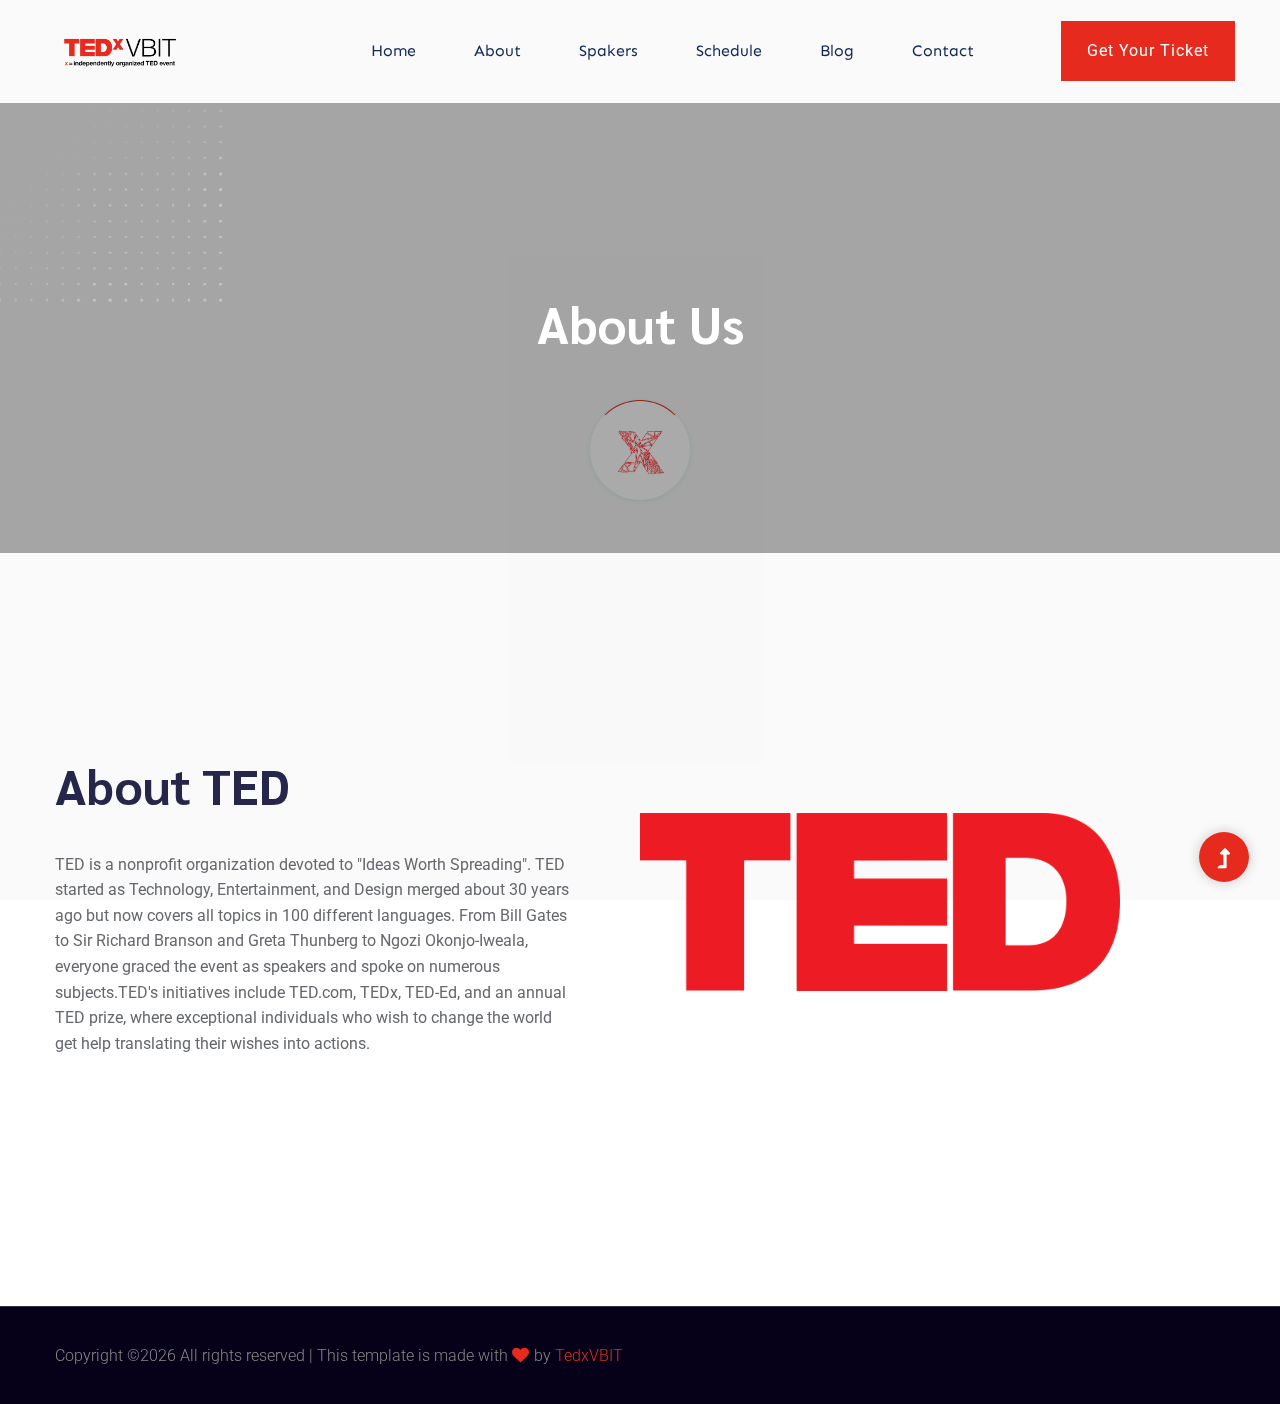
==== commit eef82ead: "About us Page v1" ====
--- a/about.html
+++ b/about.html
@@ -108,275 +108,36 @@
                     <div class="about-caption mb-50">
                         <!-- Section Tittle -->
                         <div class="section-tittle mb-35">
-                            <h2>The Biggest Digital Conference.</h2>
-                        </div>
-                        <p>There arge many variations ohf passages of sorem gpsum ilable, but the majority have suffered alteration in some form, by ected humour, or randomised words whi.rere arge many variations ohf passages of sorem gpsum ilable.</p>
-                        <p>There arge many variations ohf passages of sorem gpsum ilable, but the majority have suffered alteration in.</p>
-                    </div>
-                    <div class="row">
-                        <div class="col-lg-6 col-md-6 col-sm-6 col-xs-10">
-                            <div class="single-caption mb-20">
-                                <div class="caption-icon">
-                                    <span class="flaticon-communications-1"></span>
-                                </div>
-                                <div class="caption">
-                                    <h5>Where</h5>
-                                    <p>New York, United States</p>
-                                </div>
-                            </div>
-                        </div>
-                        <div class="col-lg-6 col-md-6 col-sm-6 col-xs-10">
-                            <div class="single-caption mb-20">
-                                <div class="caption-icon">
-                                    <span class="flaticon-education"></span>
-                                </div>
-                                <div class="caption">
-                                    <h5>When</h5>
-                                    <p>Jan. 21. 2021</p>
-                                </div>
-                            </div>
-                        </div>
-                    </div>
-                    <a href="#" class="btn mt-50">Get Your Ticket</a>
+                            <h2>About TED</h2>
+                        </div>
+                       <p>TED is a nonprofit organization devoted to "Ideas Worth Spreading". TED started as Technology, Entertainment, and Design merged about 30 years ago but now covers all topics in 100 different languages. From Bill Gates to Sir Richard Branson and Greta Thunberg to Ngozi Okonjo-Iweala, everyone graced the event as speakers and spoke on numerous subjects.TED's initiatives include TED.com, TEDx, TED-Ed, and an annual TED prize, where exceptional individuals who wish to change the world get help translating their wishes into actions.
+                    </p>
+                    </div>
+                   
+                   
                 </div>
                 <div class="col-lg-6 col-md-12">
                     <!-- about-img -->
                     <div class="about-img ">
-                        <div class="about-font-img d-none d-lg-block">
-                            <img src="assets/img/gallery/about2.png" alt="">
-                        </div>
+                       
                         <div class="about-back-img ">
-                            <img src="assets/img/gallery/about1.png" alt="">
+                            <img src="assets/img/ted-2-logo-png-transparent.png" alt="" style="width: 80%;margin-top: 60px;">
                         </div>
                     </div>
                 </div>
             </div>
         </div>
     </section>
+    
     <!-- About Law End-->
     <!-- accordion End -->
     <!--? gallery Products Start -->
-    <div class="gallery-area fix">
-        <div class="container-fluid p-0">
-            <div class="row no-gutters">
-                <div class="col-lg-3 col-md-3 col-sm-6">
-                    <div class="gallery-box">
-                        <div class="single-gallery">
-                            <div class="gallery-img " style="background-image: url(assets/img/gallery/gallery1.png);"></div>
-                        </div>
-                    </div>
-                </div>
-                <div class="col-lg-3 col-md-3 col-sm-6">
-                    <div class="gallery-box">
-                        <div class="single-gallery">
-                            <div class="gallery-img " style="background-image: url(assets/img/gallery/gallery2.png);"></div>
-                        </div>
-                    </div>
-                </div>
-                <div class="col-lg-6 col-md-6 col-sm-6">
-                    <div class="gallery-box">
-                        <div class="single-gallery">
-                            <div class="gallery-img " style="background-image: url(assets/img/gallery/gallery3.png);"></div>
-                        </div>
-                    </div>
-                </div>
-                <div class="col-lg-6 col-md-6 col-sm-6">
-                    <div class="gallery-box">
-                        <div class="single-gallery">
-                            <div class="gallery-img " style="background-image: url(assets/img/gallery/gallery4.png);"></div>
-                        </div>
-                    </div>
-                </div>
-                <div class="col-lg-3 col-md-3 col-sm-6">
-                    <div class="gallery-box">
-                        <div class="single-gallery">
-                             <div class="gallery-img " style="background-image: url(assets/img/gallery/gallery5.png);"></div>
-                        </div>
-                    </div>
-                </div>
-                <div class="col-lg-3 col-md-3 col-sm-6">
-                    <div class="gallery-box">
-                        <div class="single-gallery">
-                            <div class="gallery-img " style="background-image: url(assets/img/gallery/gallery6.png);"></div>
-                        </div>
-                    </div>
-                </div>
-            </div>
-        </div>
-    </div>
-    <!-- gallery Products End -->
-    <!--? Pricing Card Start -->
-    <section class="pricing-card-area section-padding2">
-        <div class="container">
-            <!-- Section Tittle -->
-            <div class="row justify-content-center">
-                <div class="col-lg-5 col-md-8">
-                    <div class="section-tittle text-center mb-100">
-                        <h2>Program Pricing</h2>
-                        <p>There arge many variations ohf passages of sorem gp ilable, but the majority have ssorem gp iluffe.</p>
-                    </div>
-                </div>
-            </div>
-            <div class="row">
-                <div class="col-xl-4 col-lg-4 col-md-6 col-sm-10">
-                    <div class="single-card text-center mb-30">
-                        <div class="card-top">
-                            <span>Day - 1</span>
-                            <h4>$ 05.00</h4>
-                        </div>
-                        <div class="card-bottom">
-                            <ul>
-                                <li>Increase traffic 50%</li>
-                                <li>E-mail support</li>
-                                <li>10 Free Optimization</li>
-                                <li>24/7  support</li>
-                            </ul>
-                            <a href="services.html" class="black-btn">View Spackert</a>
-                        </div>
-                    </div>
-                </div>
-                <div class="col-xl-4 col-lg-4 col-md-6 col-sm-10">
-                    <div class="single-card active text-center mb-30">
-                        <div class="card-top">
-                            <span>Day - 1,2,3</span>
-                            <h4>$ 08.00</h4>
-                        </div>
-                        <div class="card-bottom">
-                            <ul>
-                                <li>Increase traffic 50%</li>
-                                <li>E-mail support</li>
-                                <li>10 Free Optimization</li>
-                                <li>24/7  support</li>
-                            </ul>
-                            <a href="services.html" class="black-btn">View Spackert</a>
-                        </div>
-                    </div>
-                </div>
-                <div class="col-xl-4 col-lg-4 col-md-6 col-sm-10">
-                    <div class="single-card text-center mb-30">
-                        <div class="card-top">
-                            <span>Day - 1,2</span>
-                            <h4>$ 06.00</h4>
-                        </div>
-                        <div class="card-bottom">
-                            <ul>
-                                <li>Increase traffic 50%</li>
-                                <li>E-mail support</li>
-                                <li>10 Free Optimization</li>
-                                <li>24/7  support</li>
-                            </ul>
-                            <a href="services.html" class="black-btn">View Spackert</a>
-                        </div>
-                    </div>
-                </div>
-            </div>
-        </div>
-    </section>
+    
     <!-- Pricing Card End -->
     </main>
     <footer>
         <!-- Footer Start-->
-        <div class="footer-area footer-padding">
-            <div class="container">
-                <div class="row d-flex justify-content-between">
-                    <div class="col-xl-3 col-lg-3 col-md-4 col-sm-6">
-                       <div class="single-footer-caption mb-50">
-                         <div class="single-footer-caption mb-30">
-                             <div class="footer-tittle">
-                                 <h4>About Us</h4>
-                                 <div class="footer-pera">
-                                     <p>Heaven frucvitful doesn't cover lesser dvsays appear creeping seasons so behold.</p>
-                                </div>
-                             </div>
-                         </div>
-                       </div>
-                    </div>
-                    <div class="col-xl-3 col-lg-3 col-md-4 col-sm-5">
-                        <div class="single-footer-caption mb-50">
-                            <div class="footer-tittle">
-                                <h4>Contact Info</h4>
-                                <ul>
-                                    <li>
-                                        <p>Address :Your address goes here, your demo address.</p>
-                                    </li>
-                                    <li><a href="#">Phone : +8880 44338899</a></li>
-                                    <li><a href="#">Email : info@colorlib.com</a></li>
-                                </ul>
-                            </div>
-                        </div>
-                    </div>
-                    <div class="col-xl-3 col-lg-3 col-md-4 col-sm-5">
-                        <div class="single-footer-caption mb-50">
-                            <div class="footer-tittle">
-                                <h4>Important Link</h4>
-                                <ul>
-                                    <li><a href="#"> View Project</a></li>
-                                    <li><a href="#">Contact Us</a></li>
-                                    <li><a href="#">Testimonial</a></li>
-                                    <li><a href="#">Proparties</a></li>
-                                    <li><a href="#">Support</a></li>
-                                </ul>
-                            </div>
-                        </div>
-                    </div>
-                    <div class="col-xl-3 col-lg-3 col-md-6 col-sm-5">
-                        <div class="single-footer-caption mb-50">
-                            <div class="footer-tittle">
-                                <h4>Newsletter</h4>
-                                <div class="footer-pera footer-pera2">
-                                 <p>Heaven fruitful doesn't over lesser in days. Appear creeping.</p>
-                             </div>
-                             <!-- Form -->
-                             <div class="footer-form" >
-                                 <div id="mc_embed_signup">
-                                     <form target="_blank" action="https://spondonit.us12.list-manage.com/subscribe/post?u=1462626880ade1ac87bd9c93a&amp;id=92a4423d01"
-                                     method="get" class="subscribe_form relative mail_part">
-                                         <input type="email" name="email" id="newsletter-form-email" placeholder="Email Address"
-                                         class="placeholder hide-on-focus" onfocus="this.placeholder = ''"
-                                         onblur="this.placeholder = ' Email Address '">
-                                         <div class="form-icon">
-                                             <button type="submit" name="submit" id="newsletter-submit"
-                                             class="email_icon newsletter-submit button-contactForm"><img src="assets/img/gallery/form.png" alt=""></button>
-                                         </div>
-                                         <div class="mt-10 info"></div>
-                                     </form>
-                                 </div>
-                             </div>
-                            </div>
-                        </div>
-                    </div>
-                </div>
-               <!--  -->
-               <div class="row footer-wejed justify-content-between">
-                    <div class="col-xl-3 col-lg-3 col-md-4 col-sm-6">
-                        <!-- logo -->
-                        <div class="footer-logo mb-20">
-                        <a href="index.html"><img src="assets/img/logo/logo2_footer.png" alt=""></a>
-                        </div>
-                    </div>
-                    <div class="col-xl-3 col-lg-3 col-md-4 col-sm-5">
-                    <div class="footer-tittle-bottom">
-                        <span>5000+</span>
-                        <p>Talented Hunter</p>
-                    </div>
-                    </div>
-                    <div class="col-xl-3 col-lg-3 col-md-4 col-sm-5">
-                        <div class="footer-tittle-bottom">
-                            <span>451</span>
-                            <p>Talented Hunter</p>
-                        </div>
-                    </div>
-                    <div class="col-xl-3 col-lg-3 col-md-4 col-sm-5">
-                        <!-- Footer Bottom Tittle -->
-                        <div class="footer-tittle-bottom">
-                            <span>568</span>
-                            <p>Talented Hunter</p>
-                        </div>
-                    </div>
-               </div>
-            </div>
-        </div>
-        <!-- footer-bottom area -->
+              <!-- footer-bottom area -->
         <div class="footer-bottom-area footer-bg">
             <div class="container">
                 <div class="footer-border">
@@ -384,16 +145,8 @@
                          <div class="col-xl-10 col-lg-8 ">
                              <div class="footer-copy-right">
                                  <p><!-- Link back to Colorlib can't be removed. Template is licensed under CC BY 3.0. -->
-  Copyright &copy;<script>document.write(new Date().getFullYear());</script> All rights reserved | This template is made with <i class="fa fa-heart" aria-hidden="true"></i> by <a href="https://colorlib.com" target="_blank">Colorlib</a>
+  Copyright &copy;<script>document.write(new Date().getFullYear());</script> All rights reserved | This template is made with <i class="fa fa-heart" aria-hidden="true"></i> by <a href="" target="_blank">TedxVBIT</a>
   <!-- Link back to Colorlib can't be removed. Template is licensed under CC BY 3.0. --></p>
-                             </div>
-                         </div>
-                         <div class="col-xl-2 col-lg-4">
-                             <div class="footer-social f-right">
-                                <a href="#"><i class="fab fa-twitter"></i></a>
-                                <a href="https://www.facebook.com/sai4ull"><i class="fab fa-facebook-f"></i></a>
-                                <a href="#"><i class="fas fa-globe"></i></a>
-                                <a href="#"><i class="fab fa-behance"></i></a>
                              </div>
                          </div>
                      </div>
--- a/assets/css/style.css
+++ b/assets/css/style.css
@@ -1 +1,5695 @@
-@import url("https://fonts.googleapis.com/css?family=Roboto:300,400,500,700|Sarabun:400,500,600,700,800|Sen:400,700&display=swap");.white-bg{background:#ffffff}.gray-bg{background:#f5f5f5}.gray-bg{background:#f7f7fd}.white-bg{background:#fff}.black-bg{background:#16161a}.theme-bg{background:#e62b1e}.brand-bg{background:#f1f4fa}.testimonial-bg{background:#f9fafc}.white-color{color:#fff}.black-color{color:#16161a}.theme-color{color:#e62b1e}.boxed-btn{background:#fff;color:#e62b1e !important;display:inline-block;padding:18px 44px;font-family:"Sarabun",sans-serif;font-size:14px;font-weight:400;border:0;border:1px solid #e62b1e;letter-spacing:3px;text-align:center;color:#e62b1e;text-transform:uppercase;cursor:pointer}.boxed-btn:hover{background:#e62b1e;color:#fff !important;border:1px solid #e62b1e}.boxed-btn:focus{outline:none}.boxed-btn.large-width{width:220px}[data-overlay]{position:relative;background-size:cover;background-repeat:no-repeat;background-position:center center}[data-overlay]::before{position:absolute;left:0;top:0;right:0;bottom:0;content:""}[data-opacity="1"]::before{opacity:0.1}[data-opacity="2"]::before{opacity:0.2}[data-opacity="3"]::before{opacity:0.3}[data-opacity="4"]::before{opacity:0.4}[data-opacity="5"]::before{opacity:0.5}[data-opacity="6"]::before{opacity:0.6}[data-opacity="7"]::before{opacity:0.7}[data-opacity="8"]::before{opacity:0.8}[data-opacity="9"]::before{opacity:0.9}body{font-family:"Roboto",sans-serif;font-weight:normal;font-style:normal}h1,h2,h3,h4,h5,h6{font-family:"Sarabun",sans-serif;color:#26264b;margin-top:0px;font-style:normal;font-weight:500;text-transform:normal}p{font-family:"Roboto",sans-serif;color:#10285d;font-size:16px;line-height:30px;margin-bottom:15px;font-weight:normal}.bg-img-1{background-image:url(../img/slider/slider-img-1.jpg)}.bg-img-2{background-image:url(../img/background-img/bg-img-2.jpg)}.cta-bg-1{background-image:url(../img/background-img/bg-img-3.jpg)}.img{max-width:100%;-webkit-transition:all .3s ease-out 0s;-moz-transition:all .3s ease-out 0s;-ms-transition:all .3s ease-out 0s;-o-transition:all .3s ease-out 0s;transition:all .3s ease-out 0s}.f-left{float:left}.f-right{float:right}.fix{overflow:hidden}.clear{clear:both}a,.button{-webkit-transition:all .3s ease-out 0s;-moz-transition:all .3s ease-out 0s;-ms-transition:all .3s ease-out 0s;-o-transition:all .3s ease-out 0s;transition:all .3s ease-out 0s}a:focus,.button:focus{text-decoration:none;outline:none}a{color:#635c5c}a:hover{color:#fff}a:focus,a:hover,.portfolio-cat a:hover,.footer -menu li a:hover{text-decoration:none}a,button{color:#fff;outline:medium none}button:focus,input:focus,input:focus,textarea,textarea:focus{outline:0}.uppercase{text-transform:uppercase}input:focus::-moz-placeholder{opacity:0;-webkit-transition:.4s;-o-transition:.4s;transition:.4s}.capitalize{text-transform:capitalize}h1 a,h2 a,h3 a,h4 a,h5 a,h6 a{color:inherit}ul{margin:0px;padding:0px}li{list-style:none}hr{border-bottom:1px solid #eceff8;border-top:0 none;margin:30px 0;padding:0}.theme-overlay{position:relative}.theme-overlay::before{background:#1696e7 none repeat scroll 0 0;content:"";height:100%;left:0;opacity:0.6;position:absolute;top:0;width:100%}.overlay{position:relative;z-index:0}.overlay::before{position:absolute;content:"";top:0;left:0;width:100%;height:100%;z-index:-1}.overlay2{position:relative;z-index:0}.overlay2::before{position:absolute;content:"";background-color:#2E2200;top:0;left:0;width:100%;height:100%;z-index:-1;opacity:0.5}.section-padding{padding-top:120px;padding-bottom:120px}.separator{border-top:1px solid #f2f2f2}.mb-90{margin-bottom:90px}@media (max-width: 767px){.mb-90{margin-bottom:30px}}@media (min-width: 768px) and (max-width: 991px){.mb-90{margin-bottom:45px}}.owl-carousel .owl-nav div{background:rgba(255,255,255,0.8) none repeat scroll 0 0;height:40px;left:20px;line-height:40px;font-size:22px;color:#646464;opacity:1;visibility:visible;position:absolute;text-align:center;top:50%;transform:translateY(-50%);transition:all 0.3s ease 0s;width:40px}.owl-carousel .owl-nav div.owl-next{left:auto;right:-30px}.owl-carousel .owl-nav div.owl-next i{position:relative;right:0;top:1px}.owl-carousel .owl-nav div.owl-prev i{position:relative;right:1px;top:0px}.owl-carousel:hover .owl-nav div{opacity:1;visibility:visible}.owl-carousel:hover .owl-nav div:hover{color:#fff;background:#ff3500}.btn{background:#e62b1e;padding:27px 44px;color:#fff;cursor:pointer;display:inline-block;font-size:16px;border-radius:0px;-moz-user-select:none;font-weight:400;letter-spacing:1px;line-height:0;margin-bottom:0;margin:10px;cursor:pointer;transition:color 0.4s linear;position:relative;z-index:1;border:0;overflow:hidden;margin:0}.btn::before{content:"";position:absolute;left:0;top:0;width:101%;height:101%;background:#3e44ec;z-index:1;border-radius:5px;transition:transform 0.5s;transition-timing-function:ease;transform-origin:0 0;transition-timing-function:cubic-bezier(0.5, 1.6, 0.4, 0.7);transform:scaleX(0);border-radius:0px}.btn:hover::before{transform:scaleX(1);color:#fff !important;z-index:-1}.btn.focus,.btn:focus{outline:0;box-shadow:none}.header-btn{padding:30px 26px}@media only screen and (min-width: 992px) and (max-width: 1199px){.header-btn{padding:27px 21px}}.hero-btn{padding:30px 39px;background:#fff;color:#e62b1e !important}.hero-btn::before{background:#e6c35c}.white-btn{padding:30px 39px;background:#fff;color:#e62b1e !important}.black-btn{padding:14px 35px;background:#000}.black-btn::before{background:#e62b1e}.submit-btn2{background:#ec5b53;width:100%;height:60px;padding:10px 20px;border:0;color:#fff;text-transform:capitalize;cursor:pointer;font-size:16px;border-radius:0px}.white-btn{background:#fff;color:#000}.white-btn::before{background:#000;color:#fff}.border-btn{border:1px solid #ff5600;color:#464d65;background:none;border-radius:5px;text-transform:capitalize;padding:19px 47px;-moz-user-select:none;cursor:pointer;display:inline-block;font-size:14px;font-weight:500;letter-spacing:1px;margin-bottom:0;position:relative;transition:color 0.4s linear;position:relative;overflow:hidden;margin:0}@media (max-width: 575px){.border-btn{display:none}}.border-btn::before{border:1px solid transparent;content:"";position:absolute;left:0;top:0;width:101%;height:101%;background:#e62b1e;z-index:-1;transition:transform 0.5s;transition-timing-function:ease;transform-origin:0 0;transition-timing-function:cubic-bezier(0.5, 1.6, 0.4, 0.7);transform:scaleY(0);border-radius:0}.border-btn:hover::before{transform:scaleY(1);border:1px solid transparent}.breadcrumb>.active{color:#888}#scrollUp,#back-top{background:#e62b1e;height:50px;width:50px;right:31px;bottom:18px;position:fixed;color:#fff;font-size:20px;text-align:center;border-radius:50%;line-height:48px;border:2px solid transparent;box-shadow:0 0 10px 3px rgba(108,98,98,0.2)}@media (max-width: 575px){#scrollUp,#back-top{right:16px}}#scrollUp a i,#back-top a i{display:block;line-height:50px}#scrollUp:hover{color:#fff}.sticky-bar{left:0;margin:auto;position:fixed;top:0;width:100%;-webkit-box-shadow:0 10px 15px rgba(25,25,25,0.1);box-shadow:0 10px 15px rgba(25,25,25,0.1);z-index:9999;-webkit-animation:300ms ease-in-out 0s normal none 1 running fadeInDown;animation:300ms ease-in-out 0s normal none 1 running fadeInDown;-webkit-box-shadow:0 10px 15px rgba(25,25,25,0.1);background:#fff}.mt-5{margin-top:5px}.mt-10{margin-top:10px}.mt-15{margin-top:15px}.mt-20{margin-top:20px}.mt-25{margin-top:25px}.mt-30{margin-top:30px}.mt-35{margin-top:35px}.mt-40{margin-top:40px}.mt-45{margin-top:45px}.mt-50{margin-top:50px}.mt-55{margin-top:55px}.mt-60{margin-top:60px}.mt-65{margin-top:65px}.mt-70{margin-top:70px}.mt-75{margin-top:75px}.mt-80{margin-top:80px}.mt-85{margin-top:85px}.mt-90{margin-top:90px}.mt-95{margin-top:95px}.mt-100{margin-top:100px}.mt-105{margin-top:105px}.mt-110{margin-top:110px}.mt-115{margin-top:115px}.mt-120{margin-top:120px}.mt-125{margin-top:125px}.mt-130{margin-top:130px}.mt-135{margin-top:135px}.mt-140{margin-top:140px}.mt-145{margin-top:145px}.mt-150{margin-top:150px}.mt-155{margin-top:155px}.mt-160{margin-top:160px}.mt-165{margin-top:165px}.mt-170{margin-top:170px}.mt-175{margin-top:175px}.mt-180{margin-top:180px}.mt-185{margin-top:185px}.mt-190{margin-top:190px}.mt-195{margin-top:195px}.mt-200{margin-top:200px}.mb-5{margin-bottom:5px}.mb-10{margin-bottom:10px}.mb-15{margin-bottom:15px}.mb-20{margin-bottom:20px}.mb-25{margin-bottom:25px}.mb-30{margin-bottom:30px}.mb-35{margin-bottom:35px}.mb-40{margin-bottom:40px}.mb-45{margin-bottom:45px}.mb-50{margin-bottom:50px}.mb-55{margin-bottom:55px}.mb-60{margin-bottom:60px}.mb-65{margin-bottom:65px}.mb-70{margin-bottom:70px}.mb-75{margin-bottom:75px}.mb-80{margin-bottom:80px}.mb-85{margin-bottom:85px}.mb-90{margin-bottom:90px}.mb-95{margin-bottom:95px}.mb-100{margin-bottom:100px}.mb-105{margin-bottom:105px}.mb-110{margin-bottom:110px}.mb-115{margin-bottom:115px}.mb-120{margin-bottom:120px}.mb-125{margin-bottom:125px}.mb-130{margin-bottom:130px}.mb-135{margin-bottom:135px}.mb-140{margin-bottom:140px}.mb-145{margin-bottom:145px}.mb-150{margin-bottom:150px}.mb-155{margin-bottom:155px}.mb-160{margin-bottom:160px}.mb-165{margin-bottom:165px}.mb-170{margin-bottom:170px}.mb-175{margin-bottom:175px}.mb-180{margin-bottom:180px}.mb-185{margin-bottom:185px}.mb-190{margin-bottom:190px}.mb-195{margin-bottom:195px}.mb-200{margin-bottom:200px}.ml-5{margin-left:5px}.ml-10{margin-left:10px}.ml-15{margin-left:15px}.ml-20{margin-left:20px}.ml-25{margin-left:25px}.ml-30{margin-left:30px}.ml-35{margin-left:35px}.ml-40{margin-left:40px}.ml-45{margin-left:45px}.ml-50{margin-left:50px}.ml-55{margin-left:55px}.ml-60{margin-left:60px}.ml-65{margin-left:65px}.ml-70{margin-left:70px}.ml-75{margin-left:75px}.ml-80{margin-left:80px}.ml-85{margin-left:85px}.ml-90{margin-left:90px}.ml-95{margin-left:95px}.ml-100{margin-left:100px}.ml-105{margin-left:105px}.ml-110{margin-left:110px}.ml-115{margin-left:115px}.ml-120{margin-left:120px}.ml-125{margin-left:125px}.ml-130{margin-left:130px}.ml-135{margin-left:135px}.ml-140{margin-left:140px}.ml-145{margin-left:145px}.ml-150{margin-left:150px}.ml-155{margin-left:155px}.ml-160{margin-left:160px}.ml-165{margin-left:165px}.ml-170{margin-left:170px}.ml-175{margin-left:175px}.ml-180{margin-left:180px}.ml-185{margin-left:185px}.ml-190{margin-left:190px}.ml-195{margin-left:195px}.ml-200{margin-left:200px}.mr-5{margin-right:5px}.mr-10{margin-right:10px}.mr-15{margin-right:15px}.mr-20{margin-right:20px}.mr-25{margin-right:25px}.mr-30{margin-right:30px}.mr-35{margin-right:35px}.mr-40{margin-right:40px}.mr-45{margin-right:45px}.mr-50{margin-right:50px}.mr-55{margin-right:55px}.mr-60{margin-right:60px}.mr-65{margin-right:65px}.mr-70{margin-right:70px}.mr-75{margin-right:75px}.mr-80{margin-right:80px}.mr-85{margin-right:85px}.mr-90{margin-right:90px}.mr-95{margin-right:95px}.mr-100{margin-right:100px}.mr-105{margin-right:105px}.mr-110{margin-right:110px}.mr-115{margin-right:115px}.mr-120{margin-right:120px}.mr-125{margin-right:125px}.mr-130{margin-right:130px}.mr-135{margin-right:135px}.mr-140{margin-right:140px}.mr-145{margin-right:145px}.mr-150{margin-right:150px}.mr-155{margin-right:155px}.mr-160{margin-right:160px}.mr-165{margin-right:165px}.mr-170{margin-right:170px}.mr-175{margin-right:175px}.mr-180{margin-right:180px}.mr-185{margin-right:185px}.mr-190{margin-right:190px}.mr-195{margin-right:195px}.mr-200{margin-right:200px}.pt-5{padding-top:5px}.pt-10{padding-top:10px}.pt-15{padding-top:15px}.pt-20{padding-top:20px}.pt-25{padding-top:25px}.pt-30{padding-top:30px}.pt-35{padding-top:35px}.pt-40{padding-top:40px}.pt-45{padding-top:45px}.pt-50{padding-top:50px}.pt-55{padding-top:55px}.pt-60{padding-top:60px}.pt-65{padding-top:65px}.pt-70{padding-top:70px}.pt-75{padding-top:75px}.pt-80{padding-top:80px}.pt-85{padding-top:85px}.pt-90{padding-top:90px}.pt-95{padding-top:95px}.pt-100{padding-top:100px}.pt-105{padding-top:105px}.pt-110{padding-top:110px}.pt-115{padding-top:115px}.pt-120{padding-top:120px}.pt-125{padding-top:125px}.pt-130{padding-top:130px}.pt-135{padding-top:135px}.pt-140{padding-top:140px}.pt-145{padding-top:145px}.pt-150{padding-top:150px}.pt-155{padding-top:155px}.pt-160{padding-top:160px}.pt-165{padding-top:165px}.pt-170{padding-top:170px}.pt-175{padding-top:175px}.pt-180{padding-top:180px}.pt-185{padding-top:185px}.pt-190{padding-top:190px}.pt-195{padding-top:195px}.pt-200{padding-top:200px}.pt-260{padding-top:260px}.pb-5{padding-bottom:5px}.pb-10{padding-bottom:10px}.pb-15{padding-bottom:15px}.pb-20{padding-bottom:20px}.pb-25{padding-bottom:25px}.pb-30{padding-bottom:30px}.pb-35{padding-bottom:35px}.pb-40{padding-bottom:40px}.pb-45{padding-bottom:45px}.pb-50{padding-bottom:50px}.pb-55{padding-bottom:55px}.pb-60{padding-bottom:60px}.pb-65{padding-bottom:65px}.pb-70{padding-bottom:70px}.pb-75{padding-bottom:75px}.pb-80{padding-bottom:80px}.pb-85{padding-bottom:85px}.pb-90{padding-bottom:90px}.pb-95{padding-bottom:95px}.pb-100{padding-bottom:100px}.pb-105{padding-bottom:105px}.pb-110{padding-bottom:110px}.pb-115{padding-bottom:115px}.pb-120{padding-bottom:120px}.pb-125{padding-bottom:125px}.pb-130{padding-bottom:130px}.pb-135{padding-bottom:135px}.pb-140{padding-bottom:140px}.pb-145{padding-bottom:145px}.pb-150{padding-bottom:150px}.pb-155{padding-bottom:155px}.pb-160{padding-bottom:160px}.pb-165{padding-bottom:165px}.pb-170{padding-bottom:170px}.pb-175{padding-bottom:175px}.pb-180{padding-bottom:180px}.pb-185{padding-bottom:185px}.pb-190{padding-bottom:190px}.pb-195{padding-bottom:195px}.pb-200{padding-bottom:200px}.pl-5{padding-left:5px}.pl-10{padding-left:10px}.pl-15{padding-left:15px}.pl-20{padding-left:20px}.pl-25{padding-left:25px}.pl-30{padding-left:30px}.pl-35{padding-left:35px}.pl-40{padding-left:40px}.pl-45{padding-left:45px}.pl-50{padding-left:50px}.pl-55{padding-left:55px}.pl-60{padding-left:60px}.pl-65{padding-left:65px}.pl-70{padding-left:70px}.pl-75{padding-left:75px}.pl-80{padding-left:80px}.pl-85{padding-left:85px}.pl-90{padding-left:90px}.pl-95{padding-left:95px}.pl-100{padding-left:100px}.pl-105{padding-left:105px}.pl-110{padding-left:110px}.pl-115{padding-left:115px}.pl-120{padding-left:120px}.pl-125{padding-left:125px}.pl-130{padding-left:130px}.pl-135{padding-left:135px}.pl-140{padding-left:140px}.pl-145{padding-left:145px}.pl-150{padding-left:150px}.pl-155{padding-left:155px}.pl-160{padding-left:160px}.pl-165{padding-left:165px}.pl-170{padding-left:170px}.pl-175{padding-left:175px}.pl-180{padding-left:180px}.pl-185{padding-left:185px}.pl-190{padding-left:190px}.pl-195{padding-left:195px}.pl-200{padding-left:200px}.pr-5{padding-right:5px}.pr-10{padding-right:10px}.pr-15{padding-right:15px}.pr-20{padding-right:20px}.pr-25{padding-right:25px}.pr-30{padding-right:30px}.pr-35{padding-right:35px}.pr-40{padding-right:40px}.pr-45{padding-right:45px}.pr-50{padding-right:50px}.pr-55{padding-right:55px}.pr-60{padding-right:60px}.pr-65{padding-right:65px}.pr-70{padding-right:70px}.pr-75{padding-right:75px}.pr-80{padding-right:80px}.pr-85{padding-right:85px}.pr-90{padding-right:90px}.pr-95{padding-right:95px}.pr-100{padding-right:100px}.pr-105{padding-right:105px}.pr-110{padding-right:110px}.pr-115{padding-right:115px}.pr-120{padding-right:120px}.pr-125{padding-right:125px}.pr-130{padding-right:130px}.pr-135{padding-right:135px}.pr-140{padding-right:140px}.pr-145{padding-right:145px}.pr-150{padding-right:150px}.pr-155{padding-right:155px}.pr-160{padding-right:160px}.pr-165{padding-right:165px}.pr-170{padding-right:170px}.pr-175{padding-right:175px}.pr-180{padding-right:180px}.pr-185{padding-right:185px}.pr-190{padding-right:190px}.pr-195{padding-right:195px}.pr-200{padding-right:200px}.bounce-animate{animation-name:float-bob;animation-duration:2s;animation-iteration-count:infinite;-moz-animation-name:float-bob;-moz-animation-duration:2s;-moz-animation-iteration-count:infinite;-moz-animation-timing-function:linear;-ms-animation-name:float-bob;-ms-animation-duration:2s;-ms-animation-iteration-count:infinite;-ms-animation-timing-function:linear;-o-animation-name:float-bob;-o-animation-duration:2s;-o-animation-iteration-count:infinite;-o-animation-timing-function:linear}@-webkit-keyframes float-bob{0%{-webkit-transform:translateY(-20px);transform:translateY(-20px)}50%{-webkit-transform:translateY(-10px);transform:translateY(-10px)}100%{-webkit-transform:translateY(-20px);transform:translateY(-20px)}}.heartbeat{animation:heartbeat 1s infinite alternate}@-webkit-keyframes heartbeat{to{-webkit-transform:scale(1.03);transform:scale(1.03)}}.rotateme{-webkit-animation-name:rotateme;animation-name:rotateme;-webkit-animation-duration:30s;animation-duration:30s;-webkit-animation-iteration-count:infinite;animation-iteration-count:infinite;-webkit-animation-timing-function:linear;animation-timing-function:linear}@keyframes rotateme{from{-webkit-transform:rotate(0deg);transform:rotate(0deg)}to{-webkit-transform:rotate(360deg);transform:rotate(360deg)}}@-webkit-keyframes rotateme{from{-webkit-transform:rotate(0deg)}to{-webkit-transform:rotate(360deg)}}.preloader{background-color:#f7f7f7;width:100%;height:100%;position:fixed;top:0;left:0;right:0;bottom:0;z-index:999999;-webkit-transition:.6s;-o-transition:.6s;transition:.6s;margin:0 auto}.preloader .preloader-circle{width:100px;height:100px;position:relative;border-style:solid;border-width:1px;border-top-color:#e62b1e;border-bottom-color:transparent;border-left-color:transparent;border-right-color:transparent;z-index:10;border-radius:50%;-webkit-box-shadow:0 1px 5px 0 rgba(35,181,185,0.15);box-shadow:0 1px 5px 0 rgba(35,181,185,0.15);background-color:#fff;-webkit-animation:zoom 2000ms infinite ease;animation:zoom 2000ms infinite ease;-webkit-transition:.6s;-o-transition:.6s;transition:.6s}.preloader .preloader-circle2{border-top-color:#0078ff}.preloader .preloader-img{position:absolute;top:50%;z-index:200;left:0;right:0;margin:0 auto;text-align:center;display:inline-block;-webkit-transform:translateY(-50%);-ms-transform:translateY(-50%);transform:translateY(-50%);padding-top:6px;-webkit-transition:.6s;-o-transition:.6s;transition:.6s}.preloader .preloader-img img{max-width:55px}.preloader .pere-text strong{font-weight:800;color:#dca73a;text-transform:uppercase}@-webkit-keyframes zoom{0%{-webkit-transform:rotate(0deg);transform:rotate(0deg);-webkit-transition:.6s;-o-transition:.6s;transition:.6s}100%{-webkit-transform:rotate(360deg);transform:rotate(360deg);-webkit-transition:.6s;-o-transition:.6s;transition:.6s}}@keyframes zoom{0%{-webkit-transform:rotate(0deg);transform:rotate(0deg);-webkit-transition:.6s;-o-transition:.6s;transition:.6s}100%{-webkit-transform:rotate(360deg);transform:rotate(360deg);-webkit-transition:.6s;-o-transition:.6s;transition:.6s}}.section-padding2{padding-top:200px;padding-bottom:200px}@media only screen and (min-width: 1200px) and (max-width: 1600px){.section-padding2{padding-top:200px;padding-bottom:200px}}@media only screen and (min-width: 992px) and (max-width: 1199px){.section-padding2{padding-top:200px;padding-bottom:200px}}@media only screen and (min-width: 768px) and (max-width: 991px){.section-padding2{padding-top:100px;padding-bottom:100px}}@media only screen and (min-width: 576px) and (max-width: 767px){.section-padding2{padding-top:70px;padding-bottom:70px}}@media (max-width: 575px){.section-padding2{padding-top:70px;padding-bottom:70px}}.pb-bottom{padding-bottom:200px}@media only screen and (min-width: 992px) and (max-width: 1199px){.pb-bottom{padding-bottom:200px}}@media only screen and (min-width: 768px) and (max-width: 991px){.pb-bottom{padding-bottom:50px}}@media only screen and (min-width: 576px) and (max-width: 767px){.pb-bottom{padding-bottom:10px}}@media (max-width: 575px){.pb-bottom{padding-bottom:10px}}.pb-top{padding-top:200px}@media only screen and (min-width: 768px) and (max-width: 991px){.pb-top{padding-top:70px}}@media only screen and (min-width: 576px) and (max-width: 767px){.pb-top{padding-top:70px}}@media (max-width: 575px){.pb-top{padding-top:70px}}.testimonial-padding{padding-top:190px;padding-bottom:170px}@media only screen and (min-width: 992px) and (max-width: 1199px){.testimonial-padding{padding-top:190px;padding-bottom:170px}}@media only screen and (min-width: 768px) and (max-width: 991px){.testimonial-padding{padding-top:70px;padding-bottom:60px}}@media only screen and (min-width: 576px) and (max-width: 767px){.testimonial-padding{padding-top:60px;padding-bottom:40px}}@media (max-width: 575px){.testimonial-padding{padding-top:60px;padding-bottom:40px}}.w-padding2{padding-top:130px;padding-bottom:125px}@media only screen and (min-width: 992px) and (max-width: 1199px){.w-padding2{padding-top:130px;padding-bottom:125px}}@media only screen and (min-width: 768px) and (max-width: 991px){.w-padding2{padding-top:100px;padding-bottom:100px}}@media only screen and (min-width: 576px) and (max-width: 767px){.w-padding2{padding-top:70px;padding-bottom:70px}}@media (max-width: 575px){.w-padding2{padding-top:70px;padding-bottom:70px}}.section-padding30{padding-top:195px;padding-bottom:180px}@media only screen and (min-width: 992px) and (max-width: 1199px){.section-padding30{padding-top:150px;padding-bottom:140px}}@media only screen and (min-width: 768px) and (max-width: 991px){.section-padding30{padding-top:100px;padding-bottom:70px}}@media only screen and (min-width: 576px) and (max-width: 767px){.section-padding30{padding-top:65px;padding-bottom:70px}}@media (max-width: 575px){.section-padding30{padding-top:65px;padding-bottom:70px}}.services-padding{padding-top:145px;padding-bottom:170px}@media only screen and (min-width: 992px) and (max-width: 1199px){.services-padding{padding-top:145px;padding-bottom:170px}}@media only screen and (min-width: 768px) and (max-width: 991px){.services-padding{padding-top:100px;padding-bottom:70px}}@media only screen and (min-width: 576px) and (max-width: 767px){.services-padding{padding-top:65px;padding-bottom:70px}}@media (max-width: 575px){.services-padding{padding-top:65px;padding-bottom:70px}}.section-paddingt30{padding-top:195px;padding-bottom:90px}@media only screen and (min-width: 992px) and (max-width: 1199px){.section-paddingt30{padding-top:150px;padding-bottom:90px}}@media only screen and (min-width: 768px) and (max-width: 991px){.section-paddingt30{padding-top:100px;padding-bottom:40px}}@media only screen and (min-width: 576px) and (max-width: 767px){.section-paddingt30{padding-top:65px;padding-bottom:10px}}@media (max-width: 575px){.section-paddingt30{padding-top:65px;padding-bottom:10px}}.section-padding3{padding-top:150px;padding-bottom:0}@media only screen and (min-width: 992px) and (max-width: 1199px){.section-padding3{padding-top:150px;padding-bottom:0}}@media only screen and (min-width: 768px) and (max-width: 991px){.section-padding3{padding-top:60px;padding-bottom:0}}@media only screen and (min-width: 576px) and (max-width: 767px){.section-padding3{padding-top:60px;padding-bottom:0}}@media (max-width: 575px){.section-padding3{padding-top:60px;padding-bottom:0}}.footer-padding{padding-top:150px;padding-bottom:50px}@media only screen and (min-width: 992px) and (max-width: 1199px){.footer-padding{padding-top:150px;padding-bottom:50px}}@media only screen and (min-width: 768px) and (max-width: 991px){.footer-padding{padding-top:100px;padding-bottom:50px}}@media only screen and (min-width: 576px) and (max-width: 767px){.footer-padding{padding-top:80px;padding-bottom:50px}}@media (max-width: 575px){.footer-padding{padding-top:80px;padding-bottom:50px}}@media (max-width: 575px){.section-tittle{margin-bottom:50px}}@media only screen and (min-width: 576px) and (max-width: 767px){.section-tittle{margin-bottom:50px}}.section-tittle span{font-size:16px;font-weight:500;margin-bottom:22px;color:#3ba0ff;display:inline-block;font-family:"Sen",sans-serif}.section-tittle h2{font-size:49px;display:block;color:#26264b;font-weight:700;margin-bottom:17px;line-height:1.3;margin-bottom:30px}@media only screen and (min-width: 992px) and (max-width: 1199px){.section-tittle h2{font-size:42px}}@media only screen and (min-width: 576px) and (max-width: 767px){.section-tittle h2{font-size:31px}}@media (max-width: 575px){.section-tittle h2{font-size:24px;line-height:1.6}}.section-tittle p{color:#212025;margin-bottom:30px}.section-tittle2 h2{color:#fff}.section-tittle2 p{color:#fff}.section-bg{background-size:cover;background-repeat:no-repeat;background-position:center center}.white-bg{background:#ffffff}.gray-bg{background:#f5f5f5}.gray-bg{background:#f7f7fd}.white-bg{background:#fff}.black-bg{background:#16161a}.theme-bg{background:#e62b1e}.brand-bg{background:#f1f4fa}.testimonial-bg{background:#f9fafc}.white-color{color:#fff}.black-color{color:#16161a}.theme-color{color:#e62b1e}.header-area .main-header{padding:0px 130px}@media only screen and (min-width: 1200px) and (max-width: 1600px){.header-area .main-header{padding:0px 30px}}@media only screen and (min-width: 992px) and (max-width: 1199px){.header-area .main-header{padding:0px 15px}}@media only screen and (min-width: 768px) and (max-width: 991px){.header-area .main-header{padding:22px 50px}}@media only screen and (min-width: 576px) and (max-width: 767px){.header-area .main-header{padding:22px 20px}}@media (max-width: 575px){.header-area .main-header{padding:22px 14px}}@media only screen and (min-width: 1200px) and (max-width: 1600px){.header-area .main-header .main-menu{margin-right:30px}}.header-area .main-header .main-menu ul li{display:inline-block;position:relative;z-index:1}.header-area .main-header .main-menu ul li a{color:#112957;font-weight:400;padding:39px 27px;display:block;font-size:16px;-webkit-transition:all .3s ease-out 0s;-moz-transition:all .3s ease-out 0s;-ms-transition:all .3s ease-out 0s;-o-transition:all .3s ease-out 0s;transition:all .3s ease-out 0s;text-transform:capitalize;position:relative;font-family:"Sen",sans-serif}@media only screen and (min-width: 992px) and (max-width: 1199px){.header-area .main-header .main-menu ul li a{padding:39px 15px}}.header-area .main-header .main-menu ul li:hover>a{color:#e62b1e}.header-area .main-header .main-menu ul ul.submenu{position:absolute;width:170px;background:rgba(255,255,255,0.9);left:0;top:80%;visibility:hidden;opacity:0;box-shadow:0 0 10px 3px rgba(0,0,0,0.05);padding:17px 0;-webkit-transition:all .3s ease-out 0s;-moz-transition:all .3s ease-out 0s;-ms-transition:all .3s ease-out 0s;-o-transition:all .3s ease-out 0s;transition:all .3s ease-out 0s}.header-area .main-header .main-menu ul ul.submenu>li{margin-left:7px;display:block}.header-area .main-header .main-menu ul ul.submenu>li>a{padding:6px 10px !important;font-size:16px;text-transform:capitalize;margin:0}.header-area .main-header .main-menu ul ul.submenu>li>a:hover{color:#e62b1e;background:none}.header-area .main-menu ul ul.submenu>li>a:hover{padding-left:13px !important}.header-area .main-menu ul>li:hover>ul.submenu{visibility:visible;opacity:1;top:100%}.header-transparent{position:absolute;top:0;right:0;left:0;z-index:9}.header-sticky.sticky-bar.sticky .main-menu ul li a{padding:20px 20px !important}@media only screen and (min-width: 768px) and (max-width: 991px){.header-sticky.sticky-bar.sticky{padding:15px 0px}}@media only screen and (min-width: 576px) and (max-width: 767px){.header-sticky.sticky-bar.sticky{padding:15px 0px}}@media (max-width: 575px){.header-sticky.sticky-bar.sticky{padding:15px 0px}}.mobile_menu{position:absolute;right:0px;width:100%;z-index:99}.mobile_menu .slicknav_menu{background:transparent;margin-top:0px !important}.mobile_menu .slicknav_menu .slicknav_btn{top:-27px}.mobile_menu .slicknav_menu .slicknav_btn .slicknav_icon-bar{background-color:#e62b1e !important}.mobile_menu .slicknav_menu .slicknav_nav{margin-top:15px !important}.mobile_menu .slicknav_menu .slicknav_nav a:hover{background:transparent;color:#e62b1e}.mobile_menu .slicknav_menu .slicknav_nav a{font-size:15px;padding:7px 10px}.mobile_menu .slicknav_menu .slicknav_nav .slicknav_item a{padding:0 !important}.slider-height{height:900px}@media only screen and (min-width: 992px) and (max-width: 1199px){.slider-height{height:700px}}@media only screen and (min-width: 768px) and (max-width: 991px){.slider-height{height:650px}}@media only screen and (min-width: 576px) and (max-width: 767px){.slider-height{height:600px}}@media (max-width: 575px){.slider-height{height:500px}}.slider-height2{height:450px;background-size:cover}@media only screen and (min-width: 768px) and (max-width: 991px){.slider-height2{height:350px}}@media only screen and (min-width: 576px) and (max-width: 767px){.slider-height2{height:260px}}@media (max-width: 575px){.slider-height2{height:260px}}.slider-area2{background-image:url(../img/hero/hero2.png);background-repeat:no-repeat;background-size:cover}.slider-area{margin-top:-1px;background-image:url(../img/hero/h1_hero.png);background-repeat:no-repeat;background-position:center center;background-size:cover}.slider-area .hero__caption{overflow:hidden}@media only screen and (min-width: 576px) and (max-width: 767px){.slider-area .hero__caption{padding-bottom:100px}}.slider-area .hero__caption span{font-size:18px;font-family:"Sen",sans-serif;font-weight:600;margin-bottom:35px;text-transform:uppercase;color:#fff;display:inline-block;position:relative;padding-left:100px;letter-spacing:0.05em}@media (max-width: 575px){.slider-area .hero__caption span{font-size:13px}}@media (max-width: 575px){.slider-area .hero__caption span{padding-left:66px}}.slider-area .hero__caption span::before{position:absolute;content:"";width:70px;height:2px;background:#fff;top:0;left:0px;top:50%;transform:translateY(-50%)}@media (max-width: 575px){.slider-area .hero__caption span::before{width:48px}}.slider-area .hero__caption h1{font-size:75px;font-weight:800;margin-bottom:14px;color:#fff;line-height:1.2;margin-bottom:57px}@media only screen and (min-width: 992px) and (max-width: 1199px){.slider-area .hero__caption h1{font-size:70px;line-height:1.2}}@media only screen and (min-width: 768px) and (max-width: 991px){.slider-area .hero__caption h1{font-size:50px;line-height:1.2}}@media only screen and (min-width: 576px) and (max-width: 767px){.slider-area .hero__caption h1{font-size:35px;line-height:1.2}}@media (max-width: 575px){.slider-area .hero__caption h1{font-size:29px;line-height:1.2}}.slider-area .hero__caption p{font-size:18px;color:#fff;font-family:"Roboto",sans-serif;margin-bottom:50px}.slider-area .hero__caption .slider-btns{display:flex}.slider-area .hero__caption .slider-btns a.video-btn{background:none;width:60px;height:60px;display:inline-block;text-align:center;line-height:60px;border-radius:50%;position:relative;margin-left:29px;border:1px solid #e62b1e}.slider-area .hero__caption .slider-btns a.video-btn i{color:#e62b1e}.slider-area .hero__caption .slider-btns .video-cap{display:inline-block;line-height:1.5;margin:0;margin-left:15px}.hero-overly{position:relative;z-index:1}.hero-overly::before{position:absolute;content:"";background-color:rgba(1,10,28,0.3);width:100%;height:100%;left:0;top:0;bottom:0;right:0;z-index:-1;background-repeat:no-repeat}.header-transparent{position:absolute;top:0;right:0;left:0;z-index:9}.slider-area2 .hero-cap h2{color:#fff;font-size:50px;font-weight:700;text-transform:capitalize;line-height:1}@media only screen and (min-width: 576px) and (max-width: 767px){.slider-area2 .hero-cap h2{font-size:50px}}@media (max-width: 575px){.slider-area2 .hero-cap h2{font-size:35px}}.slider-area2 .hero-cap .breadcrumb{background:none;padding:0;margin:0}.slider-area2 .hero-cap .breadcrumb a{color:#dcdcdc;font-size:18px;text-transform:capitalize}.slider-area2 .hero-cap .breadcrumb-item+.breadcrumb-item::before{color:#dcdcdc}.counter-section{padding-top:100px;position:absolute;right:150px;bottom:100px}@media only screen and (min-width: 992px) and (max-width: 1199px){.counter-section{right:80px;bottom:80px}}@media only screen and (min-width: 768px) and (max-width: 991px){.counter-section{right:30px;bottom:30px}}@media only screen and (min-width: 576px) and (max-width: 767px){.counter-section{right:30px;bottom:30px}}@media (max-width: 575px){.counter-section{right:30px;bottom:30px}}.counter-section .cd-timer .cd-item{margin-right:16px;padding-right:15px;height:60px;width:70px;position:relative;display:inline-block;text-align:center}.counter-section .cd-timer .cd-item:after{position:absolute;right:-10px;top:6px;width:10px;height:10px;content:"";border-radius:50%;background:#e62b1e}.counter-section .cd-timer .cd-item::before{position:absolute;right:-10px;bottom:25px;width:10px;height:10px;content:"";border-radius:50%;background:#e62b1e}.counter-section .cd-timer .cd-item:last-child::before{position:unset}.counter-section .cd-timer .cd-item:last-child:after{position:unset}.counter-section .cd-timer .cd-item span{font-size:60px;color:#e62b1e;font-weight:400;line-height:30px;font-family:"Sen",sans-serif;margin-bottom:28px;display:inline-block}.counter-section .cd-timer .cd-item p{font-size:16px;color:#e62b1e;margin-bottom:0;line-height:30px;font-family:"Sen",sans-serif;text-transform:uppercase}.counter-section .cd-timer .cd-item:first-child{margin-left:0}.counter-section .counter-text span{font-size:16px;color:#ffffff}.counter-section .counter-text h3{color:#ffffff;font-weight:700;line-height:38px;margin-top:10px}.gallery-area .gallery-box .single-gallery{overflow:hidden;z-index:0;position:relative}.gallery-area .gallery-box .single-gallery::after{content:"";background-color:rgba(11,14,13,0.702);position:absolute;top:0;left:0;bottom:0;right:0;z-index:1;visibility:hidden;opacity:0;-webkit-transition:all .4s ease-out 0s;-moz-transition:all .4s ease-out 0s;-ms-transition:all .4s ease-out 0s;-o-transition:all .4s ease-out 0s;transition:all .4s ease-out 0s}.gallery-area .gallery-box .single-gallery .big-img{height:730px}.gallery-area .gallery-box .single-gallery .smoll-img{height:365px}.gallery-area .gallery-box .single-gallery .gallery-img{background-size:cover;background-repeat:no-repeat;height:486px}.gallery-box:hover .single-gallery::after{visibility:visible;opacity:1}.pricing-card-area .single-card{background:#fcfcfc;padding:70px 25px;border-radius:6px;-webkit-transition:all .4s ease-out 0s;-moz-transition:all .4s ease-out 0s;-ms-transition:all .4s ease-out 0s;-o-transition:all .4s ease-out 0s;transition:all .4s ease-out 0s;transform:scale(1);margin-left:15px;margin-right:15px}.pricing-card-area .single-card .card-top{border-bottom:1px solid #f4f4f4;margin-bottom:46px}.pricing-card-area .single-card .card-top span{color:#222;font-size:16px;margin-bottom:8px;display:inline-block}.pricing-card-area .single-card .card-top h4{color:#222;font-size:30px;font-weight:800;margin-bottom:26px;padding-right:3px}.pricing-card-area .single-card .card-bottom ul li{color:#717081;font-weight:300;margin-bottom:16px;font-size:16px}.pricing-card-area .single-card .card-bottom ul li:last-child{margin-bottom:45px}.pricing-card-area .single-card.active{background:#31118f;transform:scale(1.2)}@media only screen and (min-width: 576px) and (max-width: 767px){.pricing-card-area .single-card.active{transform:scale(1)}}@media (max-width: 575px){.pricing-card-area .single-card.active{transform:scale(1)}}.pricing-card-area .single-card.active .card-top{border-bottom:1px solid #fff}.pricing-card-area .single-card.active .card-top span{color:#fff}.pricing-card-area .single-card.active .card-top h4{color:#fff}.pricing-card-area .single-card.active .card-bottom ul li{color:#fff}.pricing-card-area .single-card.active .card-bottom .black-btn{background:#fff;color:#e62b1e !important}.pricing-card-area .single-card.active .card-bottom .black-btn::before{background:#000}.pricing-card-area .single-card:hover{background:#31118f}.pricing-card-area .single-card:hover .card-top{border-bottom:1px solid #fff}.pricing-card-area .single-card:hover .card-top span{color:#fff}.pricing-card-area .single-card:hover .card-top h4{color:#fff}.pricing-card-area .single-card:hover .card-bottom ul li{color:#fff}.pricing-card-area .single-card:hover .card-bottom .black-btn{padding:14px 35px;background:#fff;color:#e62b1e !important}@media only screen and (min-width: 992px) and (max-width: 1199px){.work-company .single-logo img{width:100%}}@media only screen and (min-width: 768px) and (max-width: 991px){.accordion{padding-bottom:100px}}@media only screen and (min-width: 576px) and (max-width: 767px){.accordion{padding-bottom:30px}}@media (max-width: 575px){.accordion{padding-bottom:30px}}.accordion .accordion-wrapper{background:#fff;padding:22px 40px 45px 20px}@media (max-width: 575px){.accordion .accordion-wrapper{padding:22px 29px 45px 20px}}@media only screen and (min-width: 576px) and (max-width: 767px){.accordion .accordion-wrapper{padding:22px 35px 45px 20px}}.accordion .accordion-wrapper .card-header{padding:0;border-radius:0;background:none;border:0}.accordion .accordion-wrapper .card-header a{padding:25px 30px 25px 0px;color:#222222;font-size:16px;font-weight:500;display:block;text-decoration:none;border:0;line-height:1.5}.accordion .accordion-wrapper .card{margin-bottom:0px;border-radius:0;background:none;border:0}.accordion .accordion-wrapper .card:last-child{margin-bottom:0px}.accordion .accordion-wrapper .card-body{background:none;padding-bottom:0px;color:#7f8192;padding:25px 255px 25px 0;line-height:30px;font-size:16px;font-weight:300;cursor:pointer}@media only screen and (min-width: 576px) and (max-width: 767px){.accordion .accordion-wrapper .card-body{padding:25px 0px 25px 0}}@media (max-width: 575px){.accordion .accordion-wrapper .card-body{padding:25px 0px 25px 0}}.accordion .accordion-wrapper .card-header h2 a::after{position:absolute;top:31px;font-size:15px;color:#222222;right:29px;content:"\e64b";font-family:'themify';-webkit-transition:all .4s ease-out 0s;-moz-transition:all .4s ease-out 0s;-ms-transition:all .4s ease-out 0s;-o-transition:all .4s ease-out 0s;transition:all .4s ease-out 0s;transform:rotate(180deg)}@media only screen and (min-width: 768px) and (max-width: 991px){.accordion .accordion-wrapper .card-header h2 a::after{right:-12px}}@media only screen and (min-width: 576px) and (max-width: 767px){.accordion .accordion-wrapper .card-header h2 a::after{right:-7px}}@media (max-width: 575px){.accordion .accordion-wrapper .card-header h2 a::after{right:-7px}}.accordion .accordion-wrapper .card-header h2 a.collapsed::after{content:"\e64b";transform:rotate(0deg)}.accordion .accordion-wrapper .card-header a.btn-link{border-bottom:2px solid #eae7f4}.accordion .accordion-wrapper .card-header a.collapsed{color:#222222;font-size:16px;font-weight:500}.accordion .accordion-wrapper .card-header a span{color:#e62b1e;font-size:16px;font-weight:800}.accordion .nav-tabs{margin-bottom:15px;padding-bottom:0px;position:relative;border:0;display:flex;justify-content:center;justify-content:space-between;background:#f5f3f9}.accordion .nav-tabs .nav-link{position:relative;background:transparent;padding:33px 88px;border-radius:0;border:0;color:#212025}@media only screen and (min-width: 992px) and (max-width: 1199px){.accordion .nav-tabs .nav-link{padding:33px 60px}}@media only screen and (min-width: 768px) and (max-width: 991px){.accordion .nav-tabs .nav-link{padding:15px 39px}}@media only screen and (min-width: 576px) and (max-width: 767px){.accordion .nav-tabs .nav-link{padding:33px 76px}}@media (max-width: 575px){.accordion .nav-tabs .nav-link{padding:8px 21px;margin-bottom:20px}}.accordion .nav-tabs .nav-link::after{position:absolute;height:15px;width:15px;background:#e62b1e;content:"";left:0;right:0;margin:auto;bottom:-8px;-webkit-transform:rotate(45deg);-ms-transform:rotate(45deg);transform:rotate(45deg);opacity:0;visibility:hidden}.accordion .nav-tabs .nav-item{display:block;color:#e62b1e;font-size:24px;font-weight:700}@media (max-width: 575px){.accordion .nav-tabs .nav-item{font-size:18px}}.accordion .nav-tabs .nav-item.show .nav-link,.accordion .nav-tabs .nav-link.active{background:#e62b1e;color:#fff;-webkit-transition:all 0s ease-out 0s;-moz-transition:all 0s ease-out 0s;-ms-transition:all 0s ease-out 0s;-o-transition:all 0s ease-out 0s;transition:all 0s ease-out 0s}.accordion .nav-tabs .nav-item.show .nav-link:after,.accordion .nav-tabs .nav-link.active:after{opacity:1;visibility:visible}.accordion .nav-tabs .nav-link:focus,.accordion .nav-tabs .nav-link:hover{border:0}.about-low-area{position:relative}.about-low-area .about-caption p{font-size:16px;color:#64676c;line-height:1.6;margin-bottom:43px;padding-right:50px}@media only screen and (min-width: 992px) and (max-width: 1199px){.about-low-area .about-caption p{padding-right:20px}}@media only screen and (min-width: 576px) and (max-width: 767px){.about-low-area .about-caption p{padding-right:0px}}@media (max-width: 575px){.about-low-area .about-caption p{padding-right:0px}}.about-low-area .single-caption{display:flex;align-items:center}.about-low-area .single-caption .caption-icon span{color:#212025;font-size:35px;margin-bottom:0;display:block}.about-low-area .single-caption .caption{padding-left:20px}.about-low-area .single-caption .caption h5{color:#26264b;font-size:20px;font-weight:500}.about-low-area .single-caption .caption p{color:#7f8192;font-size:14px;margin-bottom:0px;display:block;line-height:1.7}@media only screen and (min-width: 768px) and (max-width: 991px){.about-low-area .about-img{padding-top:50px}}@media only screen and (min-width: 576px) and (max-width: 767px){.about-low-area .about-img{padding-top:50px}}@media (max-width: 575px){.about-low-area .about-img{padding-top:50px}}.about-low-area .about-img .about-font-img{position:absolute;z-index:1;left:0;bottom:-73px}@media (max-width: 575px){.about-low-area .about-img .about-font-img img{width:100%}}.about-low-area .about-img .about-back-img{position:absolute;top:0;right:0;z-index:0}@media (max-width: 575px){.about-low-area .about-img .about-back-img img{width:90%}}@media only screen and (min-width: 768px) and (max-width: 991px){.about-low-area .about-img .about-back-img{position:unset}}@media only screen and (min-width: 576px) and (max-width: 767px){.about-low-area .about-img .about-back-img{position:unset}}@media (max-width: 575px){.about-low-area .about-img .about-back-img{position:unset}}@media (max-width: 575px){.about-caption{margin-bottom:35px}}@media (max-width: 575px){.bg-height.pb-160{padding-bottom:100px}}.about-details .about-details-cap h4{font-size:30px;font-family:"Sarabun",sans-serif;font-weight:700;margin-bottom:30px;color:#000a2d;display:inline-block}.about-details .about-details-cap p{color:#464d65;font-size:16px}@media only screen and (min-width: 992px) and (max-width: 1199px){.team-area{padding-top:150px;padding-bottom:150px}}@media only screen and (min-width: 768px) and (max-width: 991px){.team-area{padding-top:100px;padding-bottom:100px}}@media only screen and (min-width: 576px) and (max-width: 767px){.team-area{padding-top:70px;padding-bottom:70px}}@media (max-width: 575px){.team-area{padding-top:70px;padding-bottom:0px}}.team-area .single-team .team-img{overflow:hidden;position:relative}.team-area .single-team .team-img img{width:100%;transform:scale(1);transition:all 0.6s ease-out 0s}.team-area .single-team .team-caption{padding:15px 0px;text-align:center}.team-area .single-team .team-caption h3{margin-bottom:3px}.team-area .single-team .team-caption h3 a{color:#fff;font-weight:500;font-size:20px;text-transform:uppercase}@media only screen and (min-width: 768px) and (max-width: 991px){.team-area .single-team .team-caption h3 a{font-size:18px}}.team-area .single-team .team-caption h3 a:hover{color:#fff}.team-area .single-team .team-caption p{color:#fff}.team-area .single-team .team-caption2 h3 a{color:#e62b1e}.team-area .single-team .team-caption2 h3 a:hover{color:#e62b1e}.team-area .single-team .team-caption2 p{color:#e62b1e}.team-area .single-team:hover .team-img img{transform:scale(1.06)}.team-area .single-team:hover .team-img .team-social a{transform:translateY(0px);opacity:1;visibility:visible}.team-social{position:absolute;bottom:22px;left:0;right:0;text-align:center}.team-social li{display:inline-block}.team-social li a{color:#8ba4b1;width:40px;height:40px;border-radius:50%;font-size:14px;line-height:40px;text-align:center;margin-left:8px;display:inline-block;background:#fff;-webkit-transform:.4s;-ms-transform:.4s;transform:.4s;transform:translateY(60px);opacity:0;visibility:hidden}.team-social li a i{display:inline-block}.team-social li:nth-child(1) a{transition-delay:0.0s}.team-social li:nth-child(2) a{transition-delay:0.1s}.team-social li:nth-child(3) a{transition-delay:0.3s}.footer-area{background:#060018}.footer-area .footer-social2 a:hover{background:#e62b1e;color:#7f7f7f;border:1px solid transparent}.footer-area .footer-pera p{color:#868c98;padding-right:52px;font-size:16px;margin-bottom:50px;line-height:1.8}@media only screen and (min-width: 992px) and (max-width: 1199px){.footer-area .footer-pera p{padding-right:0px}}@media only screen and (min-width: 768px) and (max-width: 991px){.footer-area .footer-pera p{padding-right:0px}}.footer-area .footer-pera.footer-pera2 p{padding:0}.footer-area .footer-tittle h4{color:#ffffff;font-size:20px;margin-bottom:35px;font-weight:500;text-transform:uppercase}.footer-area .footer-tittle ul li{color:#868c98;margin-bottom:9px}.footer-area .footer-tittle ul li P{color:#868c98}.footer-area .footer-tittle ul li a{color:#868c98;font-weight:300}.footer-area .footer-tittle ul li a:hover{color:#fff;padding-left:5px}.footer-area .footer-tittle-bottom span{display:inline-block;color:#fff;font-weight:600;font-size:24px;margin-right:11px}@media (max-width: 575px){.footer-area .footer-tittle-bottom span{font-size:20px}}.footer-area .footer-tittle-bottom p{display:inline-block;color:#fff}.footer-area .footer-form{margin-top:40px}.footer-area .footer-form form{position:relative}.footer-area .footer-form form input{width:100%;height:43px;padding:10px 20px;border:1px solid #fff;border-radius:5px}.footer-area .footer-form form .form-icon button{position:absolute;top:0;right:0;background:none;border:0;cursor:pointer;padding:13px 22px;background:#e62b1e;line-height:1;border-radius:0 3px 3px 0}.footer-area .info.error{color:#e62b1e}.footer-bottom-area{background:#060018;border-top:1px solid #2d3544}.footer-bottom-area .footer-border{padding:33px 0px 20px}.footer-bottom-area .footer-copy-right p{color:#888888;font-weight:300;font-size:16px;line-height:2;margin-bottom:12px}@media (max-width: 575px){.footer-bottom-area .footer-copy-right p{margin-bottom:20px}}@media only screen and (min-width: 768px) and (max-width: 991px){.footer-bottom-area .footer-copy-right p{margin-bottom:20px}}.footer-bottom-area .footer-copy-right p i{color:#e62b1e}.footer-bottom-area .footer-copy-right p a{color:#e62b1e}.footer-bottom-area .footer-copy-right p a:hover{color:#fff}@media only screen and (min-width: 576px) and (max-width: 767px){.footer-bottom-area .footer-social{float:left}}@media (max-width: 575px){.footer-bottom-area .footer-social{float:left}}@media only screen and (min-width: 768px) and (max-width: 991px){.footer-bottom-area .footer-social{float:left}}.footer-bottom-area .footer-social a{color:#fff;font-size:14px;padding-left:25px}.footer-bottom-area .footer-social a i{-webkit-transition:all .4s ease-out 0s;-moz-transition:all .4s ease-out 0s;-ms-transition:all .4s ease-out 0s;-o-transition:all .4s ease-out 0s;transition:all .4s ease-out 0s;transform:rotateY(0deg)}.footer-bottom-area .footer-social a:hover{color:#fff}.footer-bottom-area .footer-social a:hover i{transform:rotateY(180deg)}.footer-wejed{padding-top:120px;padding-bottom:40px}@media only screen and (min-width: 992px) and (max-width: 1199px){.footer-wejed{padding-top:50px;padding-bottom:40px}}@media only screen and (min-width: 768px) and (max-width: 991px){.footer-wejed{padding-top:50px;padding-bottom:40px}}@media only screen and (min-width: 576px) and (max-width: 767px){.footer-wejed{padding-top:50px;padding-bottom:40px}}@media (max-width: 575px){.footer-wejed{padding-top:20px;padding-bottom:40px}}.home-blog-area .home-blog-single{-webkit-transition:all .4s ease-out 0s;-moz-transition:all .4s ease-out 0s;-ms-transition:all .4s ease-out 0s;-o-transition:all .4s ease-out 0s;transition:all .4s ease-out 0s}.home-blog-area .home-blog-single .blog-img-cap .blog-img{overflow:hidden;position:relative}.home-blog-area .home-blog-single .blog-img-cap .blog-img img{width:100%;-webkit-transform:scale 1;-ms-transform:scale 1;transform:scale 1;transition:all 0.5s ease-out 0s}.home-blog-area .home-blog-single .blog-img-cap .blog-img .blog-date{background:#e62b1e;padding:15px 34px;display:inline-block;position:absolute;bottom:0;left:0}@media only screen and (min-width: 768px) and (max-width: 991px){.home-blog-area .home-blog-single .blog-img-cap .blog-img .blog-date{padding:8px 20px}}@media only screen and (min-width: 576px) and (max-width: 767px){.home-blog-area .home-blog-single .blog-img-cap .blog-img .blog-date{padding:8px 20px}}@media (max-width: 575px){.home-blog-area .home-blog-single .blog-img-cap .blog-img .blog-date{padding:8px 20px}}.home-blog-area .home-blog-single .blog-img-cap .blog-img .blog-date span{color:#fff;font-size:25px;font-weight:600;line-height:1;margin:0}@media only screen and (min-width: 768px) and (max-width: 991px){.home-blog-area .home-blog-single .blog-img-cap .blog-img .blog-date span{font-size:22px}}@media only screen and (min-width: 576px) and (max-width: 767px){.home-blog-area .home-blog-single .blog-img-cap .blog-img .blog-date span{font-size:22px}}@media (max-width: 575px){.home-blog-area .home-blog-single .blog-img-cap .blog-img .blog-date span{font-size:22px}}.home-blog-area .home-blog-single .blog-img-cap .blog-img .blog-date p{color:#fff;margin:0}.home-blog-area .home-blog-single .blog-img-cap .blog-cap{background:#fff;padding:37px 129px 37px 50px;border:1px solid #f7f7f7}@media only screen and (min-width: 992px) and (max-width: 1199px){.home-blog-area .home-blog-single .blog-img-cap .blog-cap{padding:37px 23px 37px 45px}}@media only screen and (min-width: 576px) and (max-width: 767px){.home-blog-area .home-blog-single .blog-img-cap .blog-cap{padding:19px 8px 17px 18px}}@media only screen and (min-width: 768px) and (max-width: 991px){.home-blog-area .home-blog-single .blog-img-cap .blog-cap{padding:19px 8px 17px 18px}}@media (max-width: 575px){.home-blog-area .home-blog-single .blog-img-cap .blog-cap{padding:19px 8px 17px 18px}}.home-blog-area .home-blog-single .blog-img-cap .blog-cap h3 a{color:#191d34;font-size:24px;font-weight:700;line-height:1.4;margin-bottom:20px;display:block}.home-blog-area .home-blog-single .blog-img-cap .blog-cap h3 a:hover{color:#e62b1e}@media only screen and (min-width: 768px) and (max-width: 991px){.home-blog-area .home-blog-single .blog-img-cap .blog-cap h3 a{font-size:19px}}@media only screen and (min-width: 576px) and (max-width: 767px){.home-blog-area .home-blog-single .blog-img-cap .blog-cap h3 a{font-size:19px}}@media (max-width: 575px){.home-blog-area .home-blog-single .blog-img-cap .blog-cap h3 a{font-size:19px}}.home-blog-area .home-blog-single .blog-img-cap .blog-cap .more-btn{color:#3a3a3a;text-transform:uppercase;font-size:14px;font-family:"Sarabun",sans-serif;color:#3a3a3a}.home-blog-area .home-blog-single .blog-img-cap .blog-cap .more-btn:hover{color:#014b85}.home-blog-single:hover{box-shadow:0px 22px 57px 0px rgba(34,41,72,0.05)}.home-blog-single:hover .blog-img img{-webkit-transform:scale(1.1);-ms-transform:scale(1.1);transform:scale(1.1)}.latest-blog-area .area-heading{margin-bottom:70px}.blog_area a{color:"Sarabun",sans-serif !important;text-decoration:none;transition:.4s}.blog_area a:hover,.blog_area a :hover{background:-webkit-linear-gradient(131deg, #e62b1e 0%, #e62b1e 99%);-webkit-background-clip:text;-webkit-text-fill-color:transparent;text-decoration:none;transition:.4s}.single-blog{overflow:hidden;margin-bottom:30px}.single-blog:hover{box-shadow:0px 10px 20px 0px rgba(42,34,123,0.1)}.single-blog .thumb{overflow:hidden;position:relative}.single-blog .thumb:after{content:'';position:absolute;left:0;top:0;width:100%;height:100%;background:#000;opacity:0;-webkit-transition:all .3s ease-out 0s;-moz-transition:all .3s ease-out 0s;-ms-transition:all .3s ease-out 0s;-o-transition:all .3s ease-out 0s;transition:all .3s ease-out 0s}.single-blog h4{border-bottom:1px solid #dfdfdf;padding-bottom:34px;margin-bottom:25px}.single-blog a{font-size:20px;font-weight:600}.single-blog .date{color:#666666;text-align:left;display:inline-block;font-size:13px;font-weight:300}.single-blog .tag{text-align:left;display:inline-block;float:left;font-size:13px;font-weight:300;margin-right:22px;position:relative}.single-blog .tag:after{content:'';position:absolute;width:1px;height:10px;background:#acacac;right:-12px;top:7px}@media (max-width: 1199px){.single-blog .tag{margin-right:8px}.single-blog .tag:after{display:none}}.single-blog .likes{margin-right:16px}@media (max-width: 800px){.single-blog{margin-bottom:30px}}.single-blog .single-blog-content{padding:30px}.single-blog .single-blog-content .meta-bottom p{font-size:13px;font-weight:300}.single-blog .single-blog-content .meta-bottom i{color:#fdcb9e;font-size:13px;margin-right:7px}@media (max-width: 1199px){.single-blog .single-blog-content{padding:15px}}.single-blog:hover .thumb:after{opacity:.7;-webkit-transition:all .3s ease-out 0s;-moz-transition:all .3s ease-out 0s;-ms-transition:all .3s ease-out 0s;-o-transition:all .3s ease-out 0s;transition:all .3s ease-out 0s}@media (max-width: 1199px){.single-blog h4{transition:all 300ms linear 0s;border-bottom:1px solid #dfdfdf;padding-bottom:14px;margin-bottom:12px}.single-blog h4 a{font-size:18px}}.full_image.single-blog{position:relative}.full_image.single-blog .single-blog-content{position:absolute;left:35px;bottom:0;opacity:0;visibility:hidden;-webkit-transition:all .3s ease-out 0s;-moz-transition:all .3s ease-out 0s;-ms-transition:all .3s ease-out 0s;-o-transition:all .3s ease-out 0s;transition:all .3s ease-out 0s}@media (min-width: 992px){.full_image.single-blog .single-blog-content{bottom:100px}}.full_image.single-blog h4{-webkit-transition:all .3s ease-out 0s;-moz-transition:all .3s ease-out 0s;-ms-transition:all .3s ease-out 0s;-o-transition:all .3s ease-out 0s;transition:all .3s ease-out 0s;border-bottom:none;padding-bottom:5px}.full_image.single-blog a{font-size:20px;font-weight:600}.full_image.single-blog .date{color:#fff}.full_image.single-blog:hover .single-blog-content{opacity:1;visibility:visible;-webkit-transition:all .3s ease-out 0s;-moz-transition:all .3s ease-out 0s;-ms-transition:all .3s ease-out 0s;-o-transition:all .3s ease-out 0s;transition:all .3s ease-out 0s}.l_blog_item .l_blog_text .date{margin-top:24px;margin-bottom:15px}.l_blog_item .l_blog_text .date a{font-size:12px}.l_blog_item .l_blog_text h4{font-size:18px;border-bottom:1px solid #eeeeee;margin-bottom:0px;padding-bottom:20px;-webkit-transition:all .3s ease-out 0s;-moz-transition:all .3s ease-out 0s;-ms-transition:all .3s ease-out 0s;-o-transition:all .3s ease-out 0s;transition:all .3s ease-out 0s}.l_blog_item .l_blog_text p{margin-bottom:0px;padding-top:20px}.causes_slider .owl-dots{text-align:center;margin-top:80px}.causes_slider .owl-dots .owl-dot{height:14px;width:14px;background:#eeeeee;display:inline-block;margin-right:7px}.causes_slider .owl-dots .owl-dot:last-child{margin-right:0px}.causes_item{background:#fff}.causes_item .causes_img{position:relative}.causes_item .causes_img .c_parcent{position:absolute;bottom:0px;width:100%;left:0px;height:3px;background:rgba(255,255,255,0.5)}.causes_item .causes_img .c_parcent span{width:70%;height:3px;position:absolute;left:0px;bottom:0px}.causes_item .causes_img .c_parcent span:before{content:"75%";position:absolute;right:-10px;bottom:0px;color:#fff;padding:0px 5px}.causes_item .causes_text{padding:30px 35px 40px 30px}.causes_item .causes_text h4{font-size:18px;font-weight:600;margin-bottom:15px;cursor:pointer}.causes_item .causes_text p{font-size:14px;line-height:24px;font-weight:300;margin-bottom:0px}.causes_item .causes_bottom a{width:50%;border:1px solid;text-align:center;float:left;line-height:50px;color:#fff;font-size:14px;font-weight:500}.causes_item .causes_bottom a+a{border-color:#eeeeee;background:#fff;font-size:14px}.latest_blog_area{background:#f9f9ff}.single-recent-blog-post{margin-bottom:30px}.single-recent-blog-post .thumb{overflow:hidden}.single-recent-blog-post .thumb img{transition:all 0.7s linear}.single-recent-blog-post .details{padding-top:30px}.single-recent-blog-post .details .sec_h4{line-height:24px;padding:10px 0px 13px;transition:all 0.3s linear}.single-recent-blog-post .date{font-size:14px;line-height:24px;font-weight:400}.single-recent-blog-post:hover img{transform:scale(1.23) rotate(10deg)}.tags .tag_btn{font-size:12px;font-weight:500;line-height:20px;border:1px solid #eeeeee;display:inline-block;padding:1px 18px;text-align:center}.tags .tag_btn+.tag_btn{margin-left:2px}.blog_categorie_area{padding-top:30px;padding-bottom:30px}@media (min-width: 900px){.blog_categorie_area{padding-top:80px;padding-bottom:80px}}@media (min-width: 1100px){.blog_categorie_area{padding-top:120px;padding-bottom:120px}}.categories_post{position:relative;text-align:center;cursor:pointer}.categories_post img{max-width:100%}.categories_post .categories_details{position:absolute;top:20px;left:20px;right:20px;bottom:20px;background:rgba(34,34,34,0.75);color:#fff;transition:all 0.3s linear;display:flex;align-items:center;justify-content:center}.categories_post .categories_details h5{margin-bottom:0px;font-size:18px;line-height:26px;text-transform:uppercase;color:#fff;position:relative}.categories_post .categories_details p{font-weight:300;font-size:14px;line-height:26px;margin-bottom:0px}.categories_post .categories_details .border_line{margin:10px 0px;background:#fff;width:100%;height:1px}.categories_post:hover .categories_details{background:rgba(222,99,32,0.85)}.blog_item{margin-bottom:50px}.blog_details{padding:30px 0 20px 10px;box-shadow:0px 10px 20px 0px rgba(221,221,221,0.3)}@media (min-width: 768px){.blog_details{padding:60px 30px 35px 35px}}.blog_details p{margin-bottom:30px}.blog_details a{color:#242b5e}.blog_details a:hover{color:#e62b1e}.blog_details h2{font-size:18px;font-weight:600;margin-bottom:8px}@media (min-width: 768px){.blog_details h2{font-size:24px;margin-bottom:15px}}.blog-info-link li{float:left;font-size:14px}.blog-info-link li a{color:#999999}.blog-info-link li i,.blog-info-link li span{font-size:13px;margin-right:5px}.blog-info-link li::after{content:"|";padding-left:10px;padding-right:10px}.blog-info-link li:last-child::after{display:none}.blog-info-link::after{content:"";display:block;clear:both;display:table}.blog_item_img{position:relative}.blog_item_img .blog_item_date{position:absolute;bottom:-10px;left:10px;display:block;color:#fff;background-color:#e62b1e;padding:8px 15px;border-radius:5px}@media (min-width: 768px){.blog_item_img .blog_item_date{bottom:-20px;left:40px;padding:13px 30px}}.blog_item_img .blog_item_date h3{font-size:22px;font-weight:600;color:#fff;margin-bottom:0;line-height:1.2}@media (min-width: 768px){.blog_item_img .blog_item_date h3{font-size:30px}}.blog_item_img .blog_item_date p{font-size:18px;margin-bottom:0;color:#fff}@media (min-width: 768px){.blog_item_img .blog_item_date p{font-size:18px}}.blog_right_sidebar .widget_title{font-size:20px;margin-bottom:40px}.blog_right_sidebar .widget_title::after{content:"";display:block;padding-top:15px;border-bottom:1px solid #f0e9ff}.blog_right_sidebar .single_sidebar_widget{background:#fbf9ff;padding:30px;margin-bottom:30px}.blog_right_sidebar .single_sidebar_widget .btn_1{margin-top:0px}.blog_right_sidebar .search_widget .form-control{height:50px;border-color:#f0e9ff;font-size:13px;color:#999999;padding-left:20px;border-radius:0;border-right:0}.blog_right_sidebar .search_widget .form-control::placeholder{color:#999999}.blog_right_sidebar .search_widget .form-control:focus{border-color:#f0e9ff;outline:0;box-shadow:none}.blog_right_sidebar .search_widget .input-group button{background:#e62b1e;border-left:0;border:1px solid #f0e9ff;padding:4px 15px;border-left:0;cursor:pointer}.blog_right_sidebar .search_widget .input-group button i{color:#fff}.blog_right_sidebar .search_widget .input-group button span{font-size:14px;color:#999999}.blog_right_sidebar .newsletter_widget .form-control{height:50px;border-color:#f0e9ff;font-size:13px;color:#999999;padding-left:20px;border-radius:0}.blog_right_sidebar .newsletter_widget .form-control::placeholder{color:#999999}.blog_right_sidebar .newsletter_widget .form-control:focus{border-color:#f0e9ff;outline:0;box-shadow:none}.blog_right_sidebar .newsletter_widget .input-group button{background:#fff;border-left:0;border:1px solid #f0e9ff;padding:4px 15px;border-left:0}.blog_right_sidebar .newsletter_widget .input-group button i,.blog_right_sidebar .newsletter_widget .input-group button span{font-size:14px;color:#fff}.blog_right_sidebar .post_category_widget .cat-list li{border-bottom:1px solid #f0e9ff;transition:all 0.3s ease 0s;padding-bottom:12px}.blog_right_sidebar .post_category_widget .cat-list li:last-child{border-bottom:0}.blog_right_sidebar .post_category_widget .cat-list li a{font-size:14px;line-height:20px;color:#888888}.blog_right_sidebar .post_category_widget .cat-list li a p{margin-bottom:0px}.blog_right_sidebar .post_category_widget .cat-list li+li{padding-top:15px}.blog_right_sidebar .popular_post_widget .post_item .media-body{justify-content:center;align-self:center;padding-left:20px}.blog_right_sidebar .popular_post_widget .post_item .media-body h3{font-size:16px;line-height:20px;margin-bottom:6px;transition:all 0.3s linear}.blog_right_sidebar .popular_post_widget .post_item .media-body a:hover{color:#fff}.blog_right_sidebar .popular_post_widget .post_item .media-body p{font-size:14px;line-height:21px;margin-bottom:0px}.blog_right_sidebar .popular_post_widget .post_item+.post_item{margin-top:20px}.blog_right_sidebar .tag_cloud_widget ul li{display:inline-block}.blog_right_sidebar .tag_cloud_widget ul li a{display:inline-block;border:1px solid #eeeeee;background:#fff;padding:4px 20px;margin-bottom:8px;margin-right:3px;transition:all 0.3s ease 0s;color:#888888;font-size:13px}.blog_right_sidebar .tag_cloud_widget ul li a:hover{background:#e62b1e;color:#fff !important;-webkit-text-fill-color:#fff;text-decoration:none;-webkit-transition:0.5s;transition:0.5s}.blog_right_sidebar .instagram_feeds .instagram_row{display:flex;margin-right:-6px;margin-left:-6px}.blog_right_sidebar .instagram_feeds .instagram_row li{width:33.33%;float:left;padding-right:6px;padding-left:6px;margin-bottom:15px}.blog_right_sidebar .br{width:100%;height:1px;background:#eee;margin:30px 0px}.blog-pagination{margin-top:80px}.blog-pagination .page-link{font-size:14px;position:relative;display:block;padding:0;text-align:center;margin-left:-1px;line-height:45px;width:45px;height:45px;border-radius:0 !important;color:#8a8a8a;border:1px solid #f0e9ff;margin-right:10px}.blog-pagination .page-link i,.blog-pagination .page-link span{font-size:13px}.blog-pagination .page-item.active .page-link{background-color:#fbf9ff;border-color:#f0e9ff;color:#888888}.blog-pagination .page-item:last-child .page-link{margin-right:0}.single-post-area .blog_details{box-shadow:none;padding:0}.single-post-area .social-links{padding-top:10px}.single-post-area .social-links li{display:inline-block;margin-bottom:10px}.single-post-area .social-links li a{color:#cccccc;padding:7px;font-size:14px;transition:all 0.2s linear}.single-post-area .blog_details{padding-top:26px}.single-post-area .blog_details p{margin-bottom:20px;font-size:15px}.single-post-area .quote-wrapper{background:rgba(130,139,178,0.1);padding:15px;line-height:1.733;color:#888888;font-style:italic;margin-top:25px;margin-bottom:25px}@media (min-width: 768px){.single-post-area .quote-wrapper{padding:30px}}.single-post-area .quotes{background:#fff;padding:15px 15px 15px 20px;border-left:2px solid}@media (min-width: 768px){.single-post-area .quotes{padding:25px 25px 25px 30px}}.single-post-area .arrow{position:absolute}.single-post-area .arrow .lnr{font-size:20px;font-weight:600}.single-post-area .thumb .overlay-bg{background:rgba(0,0,0,0.8)}.single-post-area .navigation-top{padding-top:15px;border-top:1px solid #f0e9ff}.single-post-area .navigation-top p{margin-bottom:0}.single-post-area .navigation-top .like-info{font-size:14px}.single-post-area .navigation-top .like-info i,.single-post-area .navigation-top .like-info span{font-size:16px;margin-right:5px}.single-post-area .navigation-top .comment-count{font-size:14px}.single-post-area .navigation-top .comment-count i,.single-post-area .navigation-top .comment-count span{font-size:16px;margin-right:5px}.single-post-area .navigation-top .social-icons li{display:inline-block;margin-right:15px}.single-post-area .navigation-top .social-icons li:last-child{margin:0}.single-post-area .navigation-top .social-icons li i,.single-post-area .navigation-top .social-icons li span{font-size:14px;color:#999999}.single-post-area .blog-author{padding:40px 30px;background:#fbf9ff;margin-top:50px}@media (max-width: 600px){.single-post-area .blog-author{padding:20px 8px}}.single-post-area .blog-author img{width:90px;height:90px;border-radius:50%;margin-right:30px}@media (max-width: 600px){.single-post-area .blog-author img{margin-right:15px;width:45px;height:45px}}.single-post-area .blog-author a{display:inline-block}.single-post-area .blog-author a:hover{color:#e62b1e}.single-post-area .blog-author p{margin-bottom:0;font-size:15px}.single-post-area .blog-author h4{font-size:16px}.single-post-area .navigation-area{border-bottom:1px solid #eee;padding-bottom:30px;margin-top:55px}.single-post-area .navigation-area p{margin-bottom:0px}.single-post-area .navigation-area h4{font-size:18px;line-height:25px}.single-post-area .navigation-area .nav-left{text-align:left}.single-post-area .navigation-area .nav-left .thumb{margin-right:20px;background:#000}.single-post-area .navigation-area .nav-left .thumb img{-webkit-transition:all .3s ease-out 0s;-moz-transition:all .3s ease-out 0s;-ms-transition:all .3s ease-out 0s;-o-transition:all .3s ease-out 0s;transition:all .3s ease-out 0s}.single-post-area .navigation-area .nav-left .lnr{margin-left:20px;opacity:0;-webkit-transition:all .3s ease-out 0s;-moz-transition:all .3s ease-out 0s;-ms-transition:all .3s ease-out 0s;-o-transition:all .3s ease-out 0s;transition:all .3s ease-out 0s}.single-post-area .navigation-area .nav-left:hover .lnr{opacity:1}.single-post-area .navigation-area .nav-left:hover .thumb img{opacity:.5}@media (max-width: 767px){.single-post-area .navigation-area .nav-left{margin-bottom:30px}}.single-post-area .navigation-area .nav-right{text-align:right}.single-post-area .navigation-area .nav-right .thumb{margin-left:20px;background:#000}.single-post-area .navigation-area .nav-right .thumb img{-webkit-transition:all .3s ease-out 0s;-moz-transition:all .3s ease-out 0s;-ms-transition:all .3s ease-out 0s;-o-transition:all .3s ease-out 0s;transition:all .3s ease-out 0s}.single-post-area .navigation-area .nav-right .lnr{margin-right:20px;opacity:0;-webkit-transition:all .3s ease-out 0s;-moz-transition:all .3s ease-out 0s;-ms-transition:all .3s ease-out 0s;-o-transition:all .3s ease-out 0s;transition:all .3s ease-out 0s}.single-post-area .navigation-area .nav-right:hover .lnr{opacity:1}.single-post-area .navigation-area .nav-right:hover .thumb img{opacity:.5}@media (max-width: 991px){.single-post-area .sidebar-widgets{padding-bottom:0px}}.comments-area{background:transparent;border-top:1px solid #eee;padding:45px 0;margin-top:50px}@media (max-width: 414px){.comments-area{padding:50px 8px}}.comments-area h4{margin-bottom:35px;font-size:18px}.comments-area h5{font-size:16px;margin-bottom:0px}.comments-area .comment-list{padding-bottom:48px}.comments-area .comment-list:last-child{padding-bottom:0px}.comments-area .comment-list.left-padding{padding-left:25px}@media (max-width: 413px){.comments-area .comment-list .single-comment h5{font-size:12px}.comments-area .comment-list .single-comment .date{font-size:11px}.comments-area .comment-list .single-comment .comment{font-size:10px}}.comments-area .thumb{margin-right:20px}.comments-area .thumb img{width:70px;border-radius:50%}.comments-area .date{font-size:14px;color:#999999;margin-bottom:0;margin-left:20px}.comments-area .comment{margin-bottom:10px;color:#777777;font-size:15px}.comments-area .btn-reply{background-color:transparent;color:#888888;padding:5px 18px;font-size:14px;display:block;font-weight:400}.comment-form{border-top:1px solid #eee;padding-top:45px;margin-top:50px;margin-bottom:20px}.comment-form .form-group{margin-bottom:30px}.comment-form h4{margin-bottom:40px;font-size:18px;line-height:22px}.comment-form .name{padding-left:0px}@media (max-width: 767px){.comment-form .name{padding-right:0px;margin-bottom:1rem}}.comment-form .email{padding-right:0px}@media (max-width: 991px){.comment-form .email{padding-left:0px}}.comment-form .form-control{border:1px solid #f0e9ff;border-radius:5px;height:48px;padding-left:18px;font-size:13px;background:transparent}.comment-form .form-control:focus{outline:0;box-shadow:none}.comment-form .form-control::placeholder{font-weight:300;color:#999999}.comment-form .form-control::placeholder{color:#777777}.comment-form textarea{padding-top:18px;border-radius:12px;height:100% !important}.comment-form ::-webkit-input-placeholder{font-size:13px;color:#777}.comment-form ::-moz-placeholder{font-size:13px;color:#777}.comment-form :-ms-input-placeholder{font-size:13px;color:#777}.comment-form :-moz-placeholder{font-size:13px;color:#777}.dropdown .dropdown-menu{-webkit-transition:all 0.3s;-moz-transition:all 0.3s;-ms-transition:all 0.3s;-o-transition:all 0.3s;transition:all 0.3s}.contact-info{margin-bottom:25px}.contact-info__icon{margin-right:20px}.contact-info__icon i,.contact-info__icon span{color:#8f9195;font-size:27px}.contact-info .media-body h3{font-size:16px;margin-bottom:0;font-size:16px;color:#2a2a2a}.contact-info .media-body h3 a:hover{color:#1f2b7b}.contact-info .media-body p{color:#8a8a8a}.contact-title{font-size:27px;font-weight:600;margin-bottom:20px}.form-contact label{font-size:14px}.form-contact .form-group{margin-bottom:30px}.form-contact .form-control{border:1px solid #e5e6e9;border-radius:0px;height:48px;padding-left:18px;font-size:13px;background:transparent}.form-contact .form-control:focus{outline:0;box-shadow:none}.form-contact .form-control::placeholder{font-weight:300;color:#999999}.form-contact textarea{border-radius:0px;height:100% !important}.modal-message .modal-dialog{position:absolute;top:36%;left:50%;transform:translateX(-50%) translateY(-50%) !important;margin:0px;max-width:500px;width:100%}.modal-message .modal-dialog .modal-content .modal-header{text-align:center;display:block;border-bottom:none;padding-top:50px;padding-bottom:50px}.modal-message .modal-dialog .modal-content .modal-header .close{position:absolute;right:-15px;top:-15px;padding:0px;color:#fff;opacity:1;cursor:pointer}.modal-message .modal-dialog .modal-content .modal-header h2{display:block;text-align:center;padding-bottom:10px}.modal-message .modal-dialog .modal-content .modal-header p{display:block}.contact-section{padding:130px 0 100px}@media (max-width: 991px){.contact-section{padding:70px 0 40px}}@media only screen and (min-width: 992px) and (max-width: 1200px){.contact-section{padding:80px 0 50px}}.contact-section .btn_2{background-color:#191d34;padding:18px 60px;border-radius:50px;margin-top:0}.contact-section .btn_2:hover{background-color:#1f2b7b}.breadcam_bg{background-image:url(../img/banner/bradcam.png)}.breadcam_bg_1{background-image:url(../img/banner/bradcam2.png)}.breadcam_bg_2{background-image:url(../img/banner/bradcam3.png)}.bradcam_area{background-size:cover;background-position:center center;padding:160px 0;background-position:bottom;background-repeat:no-repeat}@media (max-width: 767px){.bradcam_area{padding:150px 0}}@media (min-width: 768px) and (max-width: 991px){.bradcam_area{padding:150px 0}}.bradcam_area h3{font-size:50px;color:#fff;font-weight:900;margin-bottom:0;font-family:"Sarabun",sans-serif;text-transform:capitalize}@media (max-width: 767px){.bradcam_area h3{font-size:30px}}@media (min-width: 768px) and (max-width: 991px){.bradcam_area h3{font-size:40px}}.popup_box{background:#fff;display:inline-block;z-index:9;width:681px;padding:60px 40px}@media (max-width: 767px){.popup_box{width:320px;padding:45px 30px}}@media only screen and (min-width: 480px) and (max-width: 767px){.popup_box{width:420px !important;padding:45px 30px}}.popup_box h3{text-align:center;font-size:22px;color:#1F1F1F;margin-bottom:46px}.popup_box .boxed-btn3{width:100%;text-transform:capitalize}.popup_box .nice-select{-webkit-tap-highlight-color:transparent;background-color:#fff;border:solid 1px #E2E2E2;box-sizing:border-box;clear:both;cursor:pointer;display:block;float:left;font-family:"Roboto",sans-serif;font-weight:normal;width:100% !important;line-height:50px;outline:none;padding-left:18px;padding-right:30px;position:relative;text-align:left !important;-webkit-transition:all 0.2s ease-in-out;transition:all 0.2s ease-in-out;-webkit-user-select:none;-moz-user-select:none;-ms-user-select:none;user-select:none;white-space:nowrap;width:auto;border-radius:0;margin-bottom:30px;height:50px !important;font-size:16px;font-weight:400;color:#919191}.popup_box .nice-select::after{content:"\f0d7";display:block;height:5px;margin-top:-5px;pointer-events:none;position:absolute;right:17px;top:3px;transition:all 0.15s ease-in-out;width:5px;font-family:fontawesome;color:#919191;font-size:15px}.popup_box .nice-select.open .list{opacity:1;pointer-events:auto;-webkit-transform:scale(1) translateY(0);-ms-transform:scale(1) translateY(0);transform:scale(1) translateY(0);height:200px;overflow-y:scroll}.popup_box .nice-select.list{height:200px;overflow-y:scroll}#test-form{display:inline-block;margin:auto;text-align:center;position:absolute;left:50%;top:50%;-webkit-transform:translate(-50%, -50%);-ms-transform:translate(-50%, -50%);transform:translate(-50%, -50%)}@media (max-width: 767px){#test-form{top:0;left:0;width:100%;height:100%;-webkit-transform:none;-ms-transform:none;transform:none}}#test-form .mfp-close-btn-in .mfp-close{color:#333;display:none !important}#test-form button.mfp-close{display:none !important}@media (max-width: 767px){#test-form button.mfp-close{display:block !important;position:absolute;left:0;right:0;margin:auto}}#test-form button.mfp-close{overflow:visible;cursor:pointer;background:transparent;border:0;-webkit-appearance:none;display:block;outline:none;padding:0;z-index:1046;box-shadow:none;touch-action:manipulation;width:40px;height:40px;background:#4A3600;text-align:center;line-height:20px;position:absolute;right:0;border-bottom-right-radius:20px;border-bottom-left-radius:20px;position:absolute;right:-6px;color:#fff !important}.mfp-bg{top:0;left:0;width:100%;height:100%;z-index:1042;overflow:hidden;position:fixed;background:#4A3600;opacity:0.6}@media (max-width: 767px){.gj-picker.gj-picker-md.timepicker{width:310px;left:6px !important}}@media (max-width: 767px){.gj-picker.gj-picker-md.datepicker.gj-unselectable{width:320px;left:0 !important}}.flex-center-start{display:-webkit-box;display:-ms-flexbox;display:flex;-webkit-box-align:center;-ms-flex-align:center;align-items:center;-webkit-box-pack:start;-ms-flex-pack:start;justify-content:start}.overlay::before{background-image:-moz-linear-gradient(170deg, rgba(34,34,34,0) 0%, #000 100%);background-image:-webkit-linear-gradient(170deg, rgba(34,34,34,0) 0%, #000 100%);background-image:-ms-linear-gradient(170deg, rgba(34,34,34,0) 0%, #000 100%)}.sample-text-area{background:#fff;padding:100px 0 70px 0}.text-heading{margin-bottom:30px;font-size:24px}b,sup,sub,u,del{color:#1f2b7b}.typography h1,.typography h2,.typography h3,.typography h4,.typography h5,.typography h6{color:#828bb2}.button-area{background:#fff}.button-area .border-top-generic{padding:70px 15px;border-top:1px dotted #eee}.button-group-area .genric-btn{margin-right:10px;margin-top:10px}.button-group-area .genric-btn:last-child{margin-right:0}.genric-btn{display:inline-block;outline:none;line-height:40px;padding:0 30px;font-size:.8em;text-align:center;text-decoration:none;font-weight:500;cursor:pointer;-webkit-transition:all 0.3s ease 0s;-moz-transition:all 0.3s ease 0s;-o-transition:all 0.3s ease 0s;transition:all 0.3s ease 0s}.genric-btn:focus{outline:none}.genric-btn.e-large{padding:0 40px;line-height:50px}.genric-btn.large{line-height:45px}.genric-btn.medium{line-height:30px}.genric-btn.small{line-height:25px}.genric-btn.radius{border-radius:3px}.genric-btn.circle{border-radius:20px}.genric-btn.arrow{display:-webkit-inline-box;display:-ms-inline-flexbox;display:inline-flex;-webkit-box-align:center;-ms-flex-align:center;align-items:center}.genric-btn.arrow span{margin-left:10px}.genric-btn.default{color:#415094;background:#f9f9ff;border:1px solid transparent}.genric-btn.default:hover{border:1px solid #f9f9ff;background:#fff}.genric-btn.default-border{border:1px solid #f9f9ff;background:#fff}.genric-btn.default-border:hover{color:#415094;background:#f9f9ff;border:1px solid transparent}.genric-btn.primary{color:#fff;background:#1f2b7b;border:1px solid transparent}.genric-btn.primary:hover{color:#1f2b7b;border:1px solid #1f2b7b;background:#fff}.genric-btn.primary-border{color:#1f2b7b;border:1px solid #1f2b7b;background:#fff}.genric-btn.primary-border:hover{color:#fff;background:#1f2b7b;border:1px solid transparent}.genric-btn.success{color:#fff;background:#4cd3e3;border:1px solid transparent}.genric-btn.success:hover{color:#4cd3e3;border:1px solid #4cd3e3;background:#fff}.genric-btn.success-border{color:#4cd3e3;border:1px solid #4cd3e3;background:#fff}.genric-btn.success-border:hover{color:#fff;background:#4cd3e3;border:1px solid transparent}.genric-btn.info{color:#fff;background:#38a4ff;border:1px solid transparent}.genric-btn.info:hover{color:#38a4ff;border:1px solid #38a4ff;background:#fff}.genric-btn.info-border{color:#38a4ff;border:1px solid #38a4ff;background:#fff}.genric-btn.info-border:hover{color:#fff;background:#38a4ff;border:1px solid transparent}.genric-btn.warning{color:#fff;background:#f4e700;border:1px solid transparent}.genric-btn.warning:hover{color:#f4e700;border:1px solid #f4e700;background:#fff}.genric-btn.warning-border{color:#f4e700;border:1px solid #f4e700;background:#fff}.genric-btn.warning-border:hover{color:#fff;background:#f4e700;border:1px solid transparent}.genric-btn.danger{color:#fff;background:#f44a40;border:1px solid transparent}.genric-btn.danger:hover{color:#f44a40;border:1px solid #f44a40;background:#fff}.genric-btn.danger-border{color:#f44a40;border:1px solid #f44a40;background:#fff}.genric-btn.danger-border:hover{color:#fff;background:#f44a40;border:1px solid transparent}.genric-btn.link{color:#415094;background:#f9f9ff;text-decoration:underline;border:1px solid transparent}.genric-btn.link:hover{color:#415094;border:1px solid #f9f9ff;background:#fff}.genric-btn.link-border{color:#415094;border:1px solid #f9f9ff;background:#fff;text-decoration:underline}.genric-btn.link-border:hover{color:#415094;background:#f9f9ff;border:1px solid transparent}.genric-btn.disable{color:#222,0.3;background:#f9f9ff;border:1px solid transparent;cursor:not-allowed}.generic-blockquote{padding:30px 50px 30px 30px;background:#f9f9ff;border-left:2px solid #1f2b7b}.progress-table-wrap{overflow-x:scroll}.progress-table{background:#f9f9ff;padding:15px 0px 30px 0px;min-width:800px}.progress-table .serial{width:11.83%;padding-left:30px}.progress-table .country{width:28.07%}.progress-table .visit{width:19.74%}.progress-table .percentage{width:40.36%;padding-right:50px}.progress-table .table-head{display:flex}.progress-table .table-head .serial,.progress-table .table-head .country,.progress-table .table-head .visit,.progress-table .table-head .percentage{color:#415094;line-height:40px;text-transform:uppercase;font-weight:500}.progress-table .table-row{padding:15px 0;border-top:1px solid #edf3fd;display:flex}.progress-table .table-row .serial,.progress-table .table-row .country,.progress-table .table-row .visit,.progress-table .table-row .percentage{display:flex;align-items:center}.progress-table .table-row .country img{margin-right:15px}.progress-table .table-row .percentage .progress{width:80%;border-radius:0px;background:transparent}.progress-table .table-row .percentage .progress .progress-bar{height:5px;line-height:5px}.progress-table .table-row .percentage .progress .progress-bar.color-1{background-color:#6382e6}.progress-table .table-row .percentage .progress .progress-bar.color-2{background-color:#e66686}.progress-table .table-row .percentage .progress .progress-bar.color-3{background-color:#f09359}.progress-table .table-row .percentage .progress .progress-bar.color-4{background-color:#73fbaf}.progress-table .table-row .percentage .progress .progress-bar.color-5{background-color:#73fbaf}.progress-table .table-row .percentage .progress .progress-bar.color-6{background-color:#6382e6}.progress-table .table-row .percentage .progress .progress-bar.color-7{background-color:#a367e7}.progress-table .table-row .percentage .progress .progress-bar.color-8{background-color:#e66686}.single-gallery-image{margin-top:30px;background-repeat:no-repeat !important;background-position:center center !important;background-size:cover !important;height:200px}.list-style{width:14px;height:14px}.unordered-list li{position:relative;padding-left:30px;line-height:1.82em !important}.unordered-list li:before{content:"";position:absolute;width:14px;height:14px;border:3px solid #1f2b7b;background:#fff;top:4px;left:0;border-radius:50%}.ordered-list{margin-left:30px}.ordered-list li{list-style-type:decimal-leading-zero;color:#1f2b7b;font-weight:500;line-height:1.82em !important}.ordered-list li span{font-weight:300;color:#828bb2}.ordered-list-alpha li{margin-left:30px;list-style-type:lower-alpha;color:#1f2b7b;font-weight:500;line-height:1.82em !important}.ordered-list-alpha li span{font-weight:300;color:#828bb2}.ordered-list-roman li{margin-left:30px;list-style-type:lower-roman;color:#1f2b7b;font-weight:500;line-height:1.82em !important}.ordered-list-roman li span{font-weight:300;color:#828bb2}.single-input{display:block;width:100%;line-height:40px;border:none;outline:none;background:#f9f9ff;padding:0 20px}.single-input:focus{outline:none}.input-group-icon{position:relative}.input-group-icon .icon{position:absolute;left:20px;top:0;line-height:40px;z-index:3}.input-group-icon .icon i{color:#797979}.input-group-icon .single-input{padding-left:45px}.single-textarea{display:block;width:100%;line-height:40px;border:none;outline:none;background:#f9f9ff;padding:0 20px;height:100px;resize:none}.single-textarea:focus{outline:none}.single-input-primary{display:block;width:100%;line-height:40px;border:1px solid transparent;outline:none;background:#f9f9ff;padding:0 20px}.single-input-primary:focus{outline:none;border:1px solid #1f2b7b}.single-input-accent{display:block;width:100%;line-height:40px;border:1px solid transparent;outline:none;background:#f9f9ff;padding:0 20px}.single-input-accent:focus{outline:none;border:1px solid #eb6b55}.single-input-secondary{display:block;width:100%;line-height:40px;border:1px solid transparent;outline:none;background:#f9f9ff;padding:0 20px}.single-input-secondary:focus{outline:none;border:1px solid #f09359}.default-switch{width:35px;height:17px;border-radius:8.5px;background:#f9f9ff;position:relative;cursor:pointer}.default-switch input{position:absolute;left:0;top:0;right:0;bottom:0;width:100%;height:100%;opacity:0;cursor:pointer}.default-switch input+label{position:absolute;top:1px;left:1px;width:15px;height:15px;border-radius:50%;background:#1f2b7b;-webkit-transition:all 0.2s;-moz-transition:all 0.2s;-o-transition:all 0.2s;transition:all 0.2s;box-shadow:0px 4px 5px 0px rgba(0,0,0,0.2);cursor:pointer}.default-switch input:checked+label{left:19px}.primary-switch{width:35px;height:17px;border-radius:8.5px;background:#f9f9ff;position:relative;cursor:pointer}.primary-switch input{position:absolute;left:0;top:0;right:0;bottom:0;width:100%;height:100%;opacity:0}.primary-switch input+label{position:absolute;left:0;top:0;right:0;bottom:0;width:100%;height:100%}.primary-switch input+label:before{content:"";position:absolute;left:0;top:0;right:0;bottom:0;width:100%;height:100%;background:transparent;border-radius:8.5px;cursor:pointer;-webkit-transition:all 0.2s;-moz-transition:all 0.2s;-o-transition:all 0.2s;transition:all 0.2s}.primary-switch input+label:after{content:"";position:absolute;top:1px;left:1px;width:15px;height:15px;border-radius:50%;background:#fff;-webkit-transition:all 0.2s;-moz-transition:all 0.2s;-o-transition:all 0.2s;transition:all 0.2s;box-shadow:0px 4px 5px 0px rgba(0,0,0,0.2);cursor:pointer}.primary-switch input:checked+label:after{left:19px}.primary-switch input:checked+label:before{background:#1f2b7b}.confirm-switch{width:35px;height:17px;border-radius:8.5px;background:#f9f9ff;position:relative;cursor:pointer}.confirm-switch input{position:absolute;left:0;top:0;right:0;bottom:0;width:100%;height:100%;opacity:0}.confirm-switch input+label{position:absolute;left:0;top:0;right:0;bottom:0;width:100%;height:100%}.confirm-switch input+label:before{content:"";position:absolute;left:0;top:0;right:0;bottom:0;width:100%;height:100%;background:transparent;border-radius:8.5px;-webkit-transition:all 0.2s;-moz-transition:all 0.2s;-o-transition:all 0.2s;transition:all 0.2s;cursor:pointer}.confirm-switch input+label:after{content:"";position:absolute;top:1px;left:1px;width:15px;height:15px;border-radius:50%;background:#fff;-webkit-transition:all 0.2s;-moz-transition:all 0.2s;-o-transition:all 0.2s;transition:all 0.2s;box-shadow:0px 4px 5px 0px rgba(0,0,0,0.2);cursor:pointer}.confirm-switch input:checked+label:after{left:19px}.confirm-switch input:checked+label:before{background:#4cd3e3}.primary-checkbox{width:16px;height:16px;border-radius:3px;background:#f9f9ff;position:relative;cursor:pointer}.primary-checkbox input{position:absolute;left:0;top:0;right:0;bottom:0;width:100%;height:100%;opacity:0}.primary-checkbox input+label{position:absolute;left:0;top:0;right:0;bottom:0;width:100%;height:100%;border-radius:3px;cursor:pointer;border:1px solid #f1f1f1}.primary-checkbox input:checked+label{background:url(../img/elements/primary-check.png) no-repeat center center/cover;border:none}.confirm-checkbox{width:16px;height:16px;border-radius:3px;background:#f9f9ff;position:relative;cursor:pointer}.confirm-checkbox input{position:absolute;left:0;top:0;right:0;bottom:0;width:100%;height:100%;opacity:0}.confirm-checkbox input+label{position:absolute;left:0;top:0;right:0;bottom:0;width:100%;height:100%;border-radius:3px;cursor:pointer;border:1px solid #f1f1f1}.confirm-checkbox input:checked+label{background:url(../img/elements/success-check.png) no-repeat center center/cover;border:none}.disabled-checkbox{width:16px;height:16px;border-radius:3px;background:#f9f9ff;position:relative;cursor:pointer}.disabled-checkbox input{position:absolute;left:0;top:0;right:0;bottom:0;width:100%;height:100%;opacity:0}.disabled-checkbox input+label{position:absolute;left:0;top:0;right:0;bottom:0;width:100%;height:100%;border-radius:3px;cursor:pointer;border:1px solid #f1f1f1}.disabled-checkbox input:disabled{cursor:not-allowed;z-index:3}.disabled-checkbox input:checked+label{background:url(../img/elements/disabled-check.png) no-repeat center center/cover;border:none}.primary-radio{width:16px;height:16px;border-radius:8px;background:#f9f9ff;position:relative;cursor:pointer}.primary-radio input{position:absolute;left:0;top:0;right:0;bottom:0;width:100%;height:100%;opacity:0}.primary-radio input+label{position:absolute;left:0;top:0;right:0;bottom:0;width:100%;height:100%;border-radius:8px;cursor:pointer;border:1px solid #f1f1f1}.primary-radio input:checked+label{background:url(../img/elements/primary-radio.png) no-repeat center center/cover;border:none}.confirm-radio{width:16px;height:16px;border-radius:8px;background:#f9f9ff;position:relative;cursor:pointer}.confirm-radio input{position:absolute;left:0;top:0;right:0;bottom:0;width:100%;height:100%;opacity:0}.confirm-radio input+label{position:absolute;left:0;top:0;right:0;bottom:0;width:100%;height:100%;border-radius:8px;cursor:pointer;border:1px solid #f1f1f1}.confirm-radio input:checked+label{background:url(../img/elements/success-radio.png) no-repeat center center/cover;border:none}.disabled-radio{width:16px;height:16px;border-radius:8px;background:#f9f9ff;position:relative;cursor:pointer}.disabled-radio input{position:absolute;left:0;top:0;right:0;bottom:0;width:100%;height:100%;opacity:0}.disabled-radio input+label{position:absolute;left:0;top:0;right:0;bottom:0;width:100%;height:100%;border-radius:8px;cursor:pointer;border:1px solid #f1f1f1}.disabled-radio input:disabled{cursor:not-allowed;z-index:3}.disabled-radio input:checked+label{background:url(../img/elements/disabled-radio.png) no-repeat center center/cover;border:none}.default-select{height:40px}.default-select .nice-select{border:none;border-radius:0px;height:40px;background:#f9f9ff;padding-left:20px;padding-right:40px}.default-select .nice-select .list{margin-top:0;border:none;border-radius:0px;box-shadow:none;width:100%;padding:10px 0 10px 0px}.default-select .nice-select .list .option{font-weight:300;-webkit-transition:all 0.3s ease 0s;-moz-transition:all 0.3s ease 0s;-o-transition:all 0.3s ease 0s;transition:all 0.3s ease 0s;line-height:28px;min-height:28px;font-size:12px;padding-left:20px}.default-select .nice-select .list .option.selected{color:#1f2b7b;background:transparent}.default-select .nice-select .list .option:hover{color:#1f2b7b;background:transparent}.default-select .current{margin-right:50px;font-weight:300}.default-select .nice-select::after{right:20px}.form-select{height:40px;width:100%}.form-select .nice-select{border:none;border-radius:0px;height:40px;background:#f9f9ff;padding-left:45px;padding-right:40px;width:100%}.form-select .nice-select .list{margin-top:0;border:none;border-radius:0px;box-shadow:none;width:100%;padding:10px 0 10px 0px}.form-select .nice-select .list .option{font-weight:300;-webkit-transition:all 0.3s ease 0s;-moz-transition:all 0.3s ease 0s;-o-transition:all 0.3s ease 0s;transition:all 0.3s ease 0s;line-height:28px;min-height:28px;font-size:12px;padding-left:45px}.form-select .nice-select .list .option.selected{color:#1f2b7b;background:transparent}.form-select .nice-select .list .option:hover{color:#1f2b7b;background:transparent}.form-select .current{margin-right:50px;font-weight:300}.form-select .nice-select::after{right:20px}.mt-10{margin-top:10px}.section-top-border{padding:50px 0;border-top:1px dotted #eee}.mb-30{margin-bottom:30px}.mt-30{margin-top:30px}.switch-wrap{margin-bottom:10px}
+@import url("https://fonts.googleapis.com/css?family=Roboto:300,400,500,700|Sarabun:400,500,600,700,800|Sen:400,700&display=swap");
+.white-bg {
+  background: #ffffff;
+}
+.gray-bg {
+  background: #f5f5f5;
+}
+.gray-bg {
+  background: #f7f7fd;
+}
+.white-bg {
+  background: #fff;
+}
+.black-bg {
+  background: #16161a;
+}
+.theme-bg {
+  background: #e62b1e;
+}
+.brand-bg {
+  background: #f1f4fa;
+}
+.testimonial-bg {
+  background: #f9fafc;
+}
+.white-color {
+  color: #fff;
+}
+.black-color {
+  color: #16161a;
+}
+.theme-color {
+  color: #e62b1e;
+}
+.boxed-btn {
+  background: #fff;
+  color: #e62b1e !important;
+  display: inline-block;
+  padding: 18px 44px;
+  font-family: "Sarabun", sans-serif;
+  font-size: 14px;
+  font-weight: 400;
+  border: 0;
+  border: 1px solid #e62b1e;
+  letter-spacing: 3px;
+  text-align: center;
+  color: #e62b1e;
+  text-transform: uppercase;
+  cursor: pointer;
+}
+.boxed-btn:hover {
+  background: #e62b1e;
+  color: #fff !important;
+  border: 1px solid #e62b1e;
+}
+.boxed-btn:focus {
+  outline: none;
+}
+.boxed-btn.large-width {
+  width: 220px;
+}
+[data-overlay] {
+  position: relative;
+  background-size: cover;
+  background-repeat: no-repeat;
+  background-position: center center;
+}
+[data-overlay]::before {
+  position: absolute;
+  left: 0;
+  top: 0;
+  right: 0;
+  bottom: 0;
+  content: "";
+}
+[data-opacity="1"]::before {
+  opacity: 0.1;
+}
+[data-opacity="2"]::before {
+  opacity: 0.2;
+}
+[data-opacity="3"]::before {
+  opacity: 0.3;
+}
+[data-opacity="4"]::before {
+  opacity: 0.4;
+}
+[data-opacity="5"]::before {
+  opacity: 0.5;
+}
+[data-opacity="6"]::before {
+  opacity: 0.6;
+}
+[data-opacity="7"]::before {
+  opacity: 0.7;
+}
+[data-opacity="8"]::before {
+  opacity: 0.8;
+}
+[data-opacity="9"]::before {
+  opacity: 0.9;
+}
+body {
+  font-family: "Roboto", sans-serif;
+  font-weight: normal;
+  font-style: normal;
+}
+h1,
+h2,
+h3,
+h4,
+h5,
+h6 {
+  font-family: "Sarabun", sans-serif;
+  color: #26264b;
+  margin-top: 0px;
+  font-style: normal;
+  font-weight: 500;
+  text-transform: normal;
+}
+p {
+  font-family: "Roboto", sans-serif;
+  color: #10285d;
+  font-size: 16px;
+  line-height: 30px;
+  margin-bottom: 15px;
+  font-weight: normal;
+}
+.bg-img-1 {
+  background-image: url(../img/slider/slider-img-1.jpg);
+}
+.bg-img-2 {
+  background-image: url(../img/background-img/bg-img-2.jpg);
+}
+.cta-bg-1 {
+  background-image: url(../img/background-img/bg-img-3.jpg);
+}
+.img {
+  max-width: 100%;
+  -webkit-transition: all 0.3s ease-out 0s;
+  -moz-transition: all 0.3s ease-out 0s;
+  -ms-transition: all 0.3s ease-out 0s;
+  -o-transition: all 0.3s ease-out 0s;
+  transition: all 0.3s ease-out 0s;
+}
+.f-left {
+  float: left;
+}
+.f-right {
+  float: right;
+}
+.fix {
+  overflow: hidden;
+}
+.clear {
+  clear: both;
+}
+a,
+.button {
+  -webkit-transition: all 0.3s ease-out 0s;
+  -moz-transition: all 0.3s ease-out 0s;
+  -ms-transition: all 0.3s ease-out 0s;
+  -o-transition: all 0.3s ease-out 0s;
+  transition: all 0.3s ease-out 0s;
+}
+a:focus,
+.button:focus {
+  text-decoration: none;
+  outline: none;
+}
+a {
+  color: #635c5c;
+}
+a:hover {
+  color: #fff;
+}
+a:focus,
+a:hover,
+.portfolio-cat a:hover,
+.footer -menu li a:hover {
+  text-decoration: none;
+}
+a,
+button {
+  color: #fff;
+  outline: medium none;
+}
+button:focus,
+input:focus,
+input:focus,
+textarea,
+textarea:focus {
+  outline: 0;
+}
+.uppercase {
+  text-transform: uppercase;
+}
+input:focus::-moz-placeholder {
+  opacity: 0;
+  -webkit-transition: 0.4s;
+  -o-transition: 0.4s;
+  transition: 0.4s;
+}
+.capitalize {
+  text-transform: capitalize;
+}
+h1 a,
+h2 a,
+h3 a,
+h4 a,
+h5 a,
+h6 a {
+  color: inherit;
+}
+ul {
+  margin: 0px;
+  padding: 0px;
+}
+li {
+  list-style: none;
+}
+hr {
+  border-bottom: 1px solid #eceff8;
+  border-top: 0 none;
+  margin: 30px 0;
+  padding: 0;
+}
+.theme-overlay {
+  position: relative;
+}
+.theme-overlay::before {
+  background: #1696e7 none repeat scroll 0 0;
+  content: "";
+  height: 100%;
+  left: 0;
+  opacity: 0.6;
+  position: absolute;
+  top: 0;
+  width: 100%;
+}
+.overlay {
+  position: relative;
+  z-index: 0;
+}
+.overlay::before {
+  position: absolute;
+  content: "";
+  top: 0;
+  left: 0;
+  width: 100%;
+  height: 100%;
+  z-index: -1;
+}
+.overlay2 {
+  position: relative;
+  z-index: 0;
+}
+.overlay2::before {
+  position: absolute;
+  content: "";
+  background-color: #2e2200;
+  top: 0;
+  left: 0;
+  width: 100%;
+  height: 100%;
+  z-index: -1;
+  opacity: 0.5;
+}
+.section-padding {
+  padding-top: 120px;
+  padding-bottom: 120px;
+}
+.separator {
+  border-top: 1px solid #f2f2f2;
+}
+.mb-90 {
+  margin-bottom: 90px;
+}
+@media (max-width: 767px) {
+  .mb-90 {
+    margin-bottom: 30px;
+  }
+}
+@media (min-width: 768px) and (max-width: 991px) {
+  .mb-90 {
+    margin-bottom: 45px;
+  }
+}
+.owl-carousel .owl-nav div {
+  background: rgba(255, 255, 255, 0.8) none repeat scroll 0 0;
+  height: 40px;
+  left: 20px;
+  line-height: 40px;
+  font-size: 22px;
+  color: #646464;
+  opacity: 1;
+  visibility: visible;
+  position: absolute;
+  text-align: center;
+  top: 50%;
+  transform: translateY(-50%);
+  transition: all 0.3s ease 0s;
+  width: 40px;
+}
+.owl-carousel .owl-nav div.owl-next {
+  left: auto;
+  right: -30px;
+}
+.owl-carousel .owl-nav div.owl-next i {
+  position: relative;
+  right: 0;
+  top: 1px;
+}
+.owl-carousel .owl-nav div.owl-prev i {
+  position: relative;
+  right: 1px;
+  top: 0px;
+}
+.owl-carousel:hover .owl-nav div {
+  opacity: 1;
+  visibility: visible;
+}
+.owl-carousel:hover .owl-nav div:hover {
+  color: #fff;
+  background: #ff3500;
+}
+.btn {
+  background: #e62b1e;
+  padding: 27px 44px;
+  color: #fff;
+  cursor: pointer;
+  display: inline-block;
+  font-size: 16px;
+  border-radius: 0px;
+  -moz-user-select: none;
+  font-weight: 400;
+  letter-spacing: 1px;
+  line-height: 0;
+  margin-bottom: 0;
+  margin: 10px;
+  cursor: pointer;
+  transition: color 0.4s linear;
+  position: relative;
+  z-index: 1;
+  border: 0;
+  overflow: hidden;
+  margin: 0;
+}
+.btn::before {
+  content: "";
+  position: absolute;
+  left: 0;
+  top: 0;
+  width: 101%;
+  height: 101%;
+  background: #000000;
+  z-index: 1;
+  border-radius: 5px;
+  transition: transform 0.5s;
+  transition-timing-function: ease;
+  transform-origin: 0 0;
+  transition-timing-function: cubic-bezier(0.5, 1.6, 0.4, 0.7);
+  transform: scaleX(0);
+  border-radius: 0px;
+}
+.btn:hover::before {
+  transform: scaleX(1);
+  color: #fff !important;
+  z-index: -1;
+}
+.btn.focus,
+.btn:focus {
+  outline: 0;
+  box-shadow: none;
+}
+.header-btn {
+  padding: 30px 26px;
+}
+@media only screen and (min-width: 992px) and (max-width: 1199px) {
+  .header-btn {
+    padding: 27px 21px;
+  }
+}
+.hero-btn {
+  padding: 30px 39px;
+  background: #fff;
+  color: #e62b1e !important;
+}
+.hero-btn::before {
+  background: #e6c35c;
+}
+.white-btn {
+  padding: 30px 39px;
+  background: #fff;
+  color: #e62b1e !important;
+}
+.black-btn {
+  padding: 14px 35px;
+  background: #000;
+}
+.black-btn::before {
+  background: #e62b1e;
+}
+.submit-btn2 {
+  background: #ec5b53;
+  width: 100%;
+  height: 60px;
+  padding: 10px 20px;
+  border: 0;
+  color: #fff;
+  text-transform: capitalize;
+  cursor: pointer;
+  font-size: 16px;
+  border-radius: 0px;
+}
+.white-btn {
+  background: #fff;
+  color: #000;
+}
+.white-btn::before {
+  background: #000;
+  color: #fff;
+}
+.border-btn {
+  border: 1px solid #ff5600;
+  color: #464d65;
+  background: none;
+  border-radius: 5px;
+  text-transform: capitalize;
+  padding: 19px 47px;
+  -moz-user-select: none;
+  cursor: pointer;
+  display: inline-block;
+  font-size: 14px;
+  font-weight: 500;
+  letter-spacing: 1px;
+  margin-bottom: 0;
+  position: relative;
+  transition: color 0.4s linear;
+  position: relative;
+  overflow: hidden;
+  margin: 0;
+}
+@media (max-width: 575px) {
+  .border-btn {
+    display: none;
+  }
+}
+.border-btn::before {
+  border: 1px solid transparent;
+  content: "";
+  position: absolute;
+  left: 0;
+  top: 0;
+  width: 101%;
+  height: 101%;
+  background: #e62b1e;
+  z-index: -1;
+  transition: transform 0.5s;
+  transition-timing-function: ease;
+  transform-origin: 0 0;
+  transition-timing-function: cubic-bezier(0.5, 1.6, 0.4, 0.7);
+  transform: scaleY(0);
+  border-radius: 0;
+}
+.border-btn:hover::before {
+  transform: scaleY(1);
+  border: 1px solid transparent;
+}
+.breadcrumb > .active {
+  color: #888;
+}
+#scrollUp,
+#back-top {
+  background: #e62b1e;
+  height: 50px;
+  width: 50px;
+  right: 31px;
+  bottom: 18px;
+  position: fixed;
+  color: #fff;
+  font-size: 20px;
+  text-align: center;
+  border-radius: 50%;
+  line-height: 48px;
+  border: 2px solid transparent;
+  box-shadow: 0 0 10px 3px rgba(108, 98, 98, 0.2);
+}
+@media (max-width: 575px) {
+  #scrollUp,
+  #back-top {
+    right: 16px;
+  }
+}
+#scrollUp a i,
+#back-top a i {
+  display: block;
+  line-height: 50px;
+}
+#scrollUp:hover {
+  color: #fff;
+}
+.sticky-bar {
+  left: 0;
+  margin: auto;
+  position: fixed;
+  top: 0;
+  width: 100%;
+  -webkit-box-shadow: 0 10px 15px rgba(25, 25, 25, 0.1);
+  box-shadow: 0 10px 15px rgba(25, 25, 25, 0.1);
+  z-index: 9999;
+  -webkit-animation: 300ms ease-in-out 0s normal none 1 running fadeInDown;
+  animation: 300ms ease-in-out 0s normal none 1 running fadeInDown;
+  -webkit-box-shadow: 0 10px 15px rgba(25, 25, 25, 0.1);
+  background: #fff;
+}
+.mt-5 {
+  margin-top: 5px;
+}
+.mt-10 {
+  margin-top: 10px;
+}
+.mt-15 {
+  margin-top: 15px;
+}
+.mt-20 {
+  margin-top: 20px;
+}
+.mt-25 {
+  margin-top: 25px;
+}
+.mt-30 {
+  margin-top: 30px;
+}
+.mt-35 {
+  margin-top: 35px;
+}
+.mt-40 {
+  margin-top: 40px;
+}
+.mt-45 {
+  margin-top: 45px;
+}
+.mt-50 {
+  margin-top: 50px;
+}
+.mt-55 {
+  margin-top: 55px;
+}
+.mt-60 {
+  margin-top: 60px;
+}
+.mt-65 {
+  margin-top: 65px;
+}
+.mt-70 {
+  margin-top: 70px;
+}
+.mt-75 {
+  margin-top: 75px;
+}
+.mt-80 {
+  margin-top: 80px;
+}
+.mt-85 {
+  margin-top: 85px;
+}
+.mt-90 {
+  margin-top: 90px;
+}
+.mt-95 {
+  margin-top: 95px;
+}
+.mt-100 {
+  margin-top: 100px;
+}
+.mt-105 {
+  margin-top: 105px;
+}
+.mt-110 {
+  margin-top: 110px;
+}
+.mt-115 {
+  margin-top: 115px;
+}
+.mt-120 {
+  margin-top: 120px;
+}
+.mt-125 {
+  margin-top: 125px;
+}
+.mt-130 {
+  margin-top: 130px;
+}
+.mt-135 {
+  margin-top: 135px;
+}
+.mt-140 {
+  margin-top: 140px;
+}
+.mt-145 {
+  margin-top: 145px;
+}
+.mt-150 {
+  margin-top: 150px;
+}
+.mt-155 {
+  margin-top: 155px;
+}
+.mt-160 {
+  margin-top: 160px;
+}
+.mt-165 {
+  margin-top: 165px;
+}
+.mt-170 {
+  margin-top: 170px;
+}
+.mt-175 {
+  margin-top: 175px;
+}
+.mt-180 {
+  margin-top: 180px;
+}
+.mt-185 {
+  margin-top: 185px;
+}
+.mt-190 {
+  margin-top: 190px;
+}
+.mt-195 {
+  margin-top: 195px;
+}
+.mt-200 {
+  margin-top: 200px;
+}
+.mb-5 {
+  margin-bottom: 5px;
+}
+.mb-10 {
+  margin-bottom: 10px;
+}
+.mb-15 {
+  margin-bottom: 15px;
+}
+.mb-20 {
+  margin-bottom: 20px;
+}
+.mb-25 {
+  margin-bottom: 25px;
+}
+.mb-30 {
+  margin-bottom: 30px;
+}
+.mb-35 {
+  margin-bottom: 35px;
+}
+.mb-40 {
+  margin-bottom: 40px;
+}
+.mb-45 {
+  margin-bottom: 45px;
+}
+.mb-50 {
+  margin-bottom: 50px;
+}
+.mb-55 {
+  margin-bottom: 55px;
+}
+.mb-60 {
+  margin-bottom: 60px;
+}
+.mb-65 {
+  margin-bottom: 65px;
+}
+.mb-70 {
+  margin-bottom: 70px;
+}
+.mb-75 {
+  margin-bottom: 75px;
+}
+.mb-80 {
+  margin-bottom: 80px;
+}
+.mb-85 {
+  margin-bottom: 85px;
+}
+.mb-90 {
+  margin-bottom: 90px;
+}
+.mb-95 {
+  margin-bottom: 95px;
+}
+.mb-100 {
+  margin-bottom: 100px;
+}
+.mb-105 {
+  margin-bottom: 105px;
+}
+.mb-110 {
+  margin-bottom: 110px;
+}
+.mb-115 {
+  margin-bottom: 115px;
+}
+.mb-120 {
+  margin-bottom: 120px;
+}
+.mb-125 {
+  margin-bottom: 125px;
+}
+.mb-130 {
+  margin-bottom: 130px;
+}
+.mb-135 {
+  margin-bottom: 135px;
+}
+.mb-140 {
+  margin-bottom: 140px;
+}
+.mb-145 {
+  margin-bottom: 145px;
+}
+.mb-150 {
+  margin-bottom: 150px;
+}
+.mb-155 {
+  margin-bottom: 155px;
+}
+.mb-160 {
+  margin-bottom: 160px;
+}
+.mb-165 {
+  margin-bottom: 165px;
+}
+.mb-170 {
+  margin-bottom: 170px;
+}
+.mb-175 {
+  margin-bottom: 175px;
+}
+.mb-180 {
+  margin-bottom: 180px;
+}
+.mb-185 {
+  margin-bottom: 185px;
+}
+.mb-190 {
+  margin-bottom: 190px;
+}
+.mb-195 {
+  margin-bottom: 195px;
+}
+.mb-200 {
+  margin-bottom: 200px;
+}
+.ml-5 {
+  margin-left: 5px;
+}
+.ml-10 {
+  margin-left: 10px;
+}
+.ml-15 {
+  margin-left: 15px;
+}
+.ml-20 {
+  margin-left: 20px;
+}
+.ml-25 {
+  margin-left: 25px;
+}
+.ml-30 {
+  margin-left: 30px;
+}
+.ml-35 {
+  margin-left: 35px;
+}
+.ml-40 {
+  margin-left: 40px;
+}
+.ml-45 {
+  margin-left: 45px;
+}
+.ml-50 {
+  margin-left: 50px;
+}
+.ml-55 {
+  margin-left: 55px;
+}
+.ml-60 {
+  margin-left: 60px;
+}
+.ml-65 {
+  margin-left: 65px;
+}
+.ml-70 {
+  margin-left: 70px;
+}
+.ml-75 {
+  margin-left: 75px;
+}
+.ml-80 {
+  margin-left: 80px;
+}
+.ml-85 {
+  margin-left: 85px;
+}
+.ml-90 {
+  margin-left: 90px;
+}
+.ml-95 {
+  margin-left: 95px;
+}
+.ml-100 {
+  margin-left: 100px;
+}
+.ml-105 {
+  margin-left: 105px;
+}
+.ml-110 {
+  margin-left: 110px;
+}
+.ml-115 {
+  margin-left: 115px;
+}
+.ml-120 {
+  margin-left: 120px;
+}
+.ml-125 {
+  margin-left: 125px;
+}
+.ml-130 {
+  margin-left: 130px;
+}
+.ml-135 {
+  margin-left: 135px;
+}
+.ml-140 {
+  margin-left: 140px;
+}
+.ml-145 {
+  margin-left: 145px;
+}
+.ml-150 {
+  margin-left: 150px;
+}
+.ml-155 {
+  margin-left: 155px;
+}
+.ml-160 {
+  margin-left: 160px;
+}
+.ml-165 {
+  margin-left: 165px;
+}
+.ml-170 {
+  margin-left: 170px;
+}
+.ml-175 {
+  margin-left: 175px;
+}
+.ml-180 {
+  margin-left: 180px;
+}
+.ml-185 {
+  margin-left: 185px;
+}
+.ml-190 {
+  margin-left: 190px;
+}
+.ml-195 {
+  margin-left: 195px;
+}
+.ml-200 {
+  margin-left: 200px;
+}
+.mr-5 {
+  margin-right: 5px;
+}
+.mr-10 {
+  margin-right: 10px;
+}
+.mr-15 {
+  margin-right: 15px;
+}
+.mr-20 {
+  margin-right: 20px;
+}
+.mr-25 {
+  margin-right: 25px;
+}
+.mr-30 {
+  margin-right: 30px;
+}
+.mr-35 {
+  margin-right: 35px;
+}
+.mr-40 {
+  margin-right: 40px;
+}
+.mr-45 {
+  margin-right: 45px;
+}
+.mr-50 {
+  margin-right: 50px;
+}
+.mr-55 {
+  margin-right: 55px;
+}
+.mr-60 {
+  margin-right: 60px;
+}
+.mr-65 {
+  margin-right: 65px;
+}
+.mr-70 {
+  margin-right: 70px;
+}
+.mr-75 {
+  margin-right: 75px;
+}
+.mr-80 {
+  margin-right: 80px;
+}
+.mr-85 {
+  margin-right: 85px;
+}
+.mr-90 {
+  margin-right: 90px;
+}
+.mr-95 {
+  margin-right: 95px;
+}
+.mr-100 {
+  margin-right: 100px;
+}
+.mr-105 {
+  margin-right: 105px;
+}
+.mr-110 {
+  margin-right: 110px;
+}
+.mr-115 {
+  margin-right: 115px;
+}
+.mr-120 {
+  margin-right: 120px;
+}
+.mr-125 {
+  margin-right: 125px;
+}
+.mr-130 {
+  margin-right: 130px;
+}
+.mr-135 {
+  margin-right: 135px;
+}
+.mr-140 {
+  margin-right: 140px;
+}
+.mr-145 {
+  margin-right: 145px;
+}
+.mr-150 {
+  margin-right: 150px;
+}
+.mr-155 {
+  margin-right: 155px;
+}
+.mr-160 {
+  margin-right: 160px;
+}
+.mr-165 {
+  margin-right: 165px;
+}
+.mr-170 {
+  margin-right: 170px;
+}
+.mr-175 {
+  margin-right: 175px;
+}
+.mr-180 {
+  margin-right: 180px;
+}
+.mr-185 {
+  margin-right: 185px;
+}
+.mr-190 {
+  margin-right: 190px;
+}
+.mr-195 {
+  margin-right: 195px;
+}
+.mr-200 {
+  margin-right: 200px;
+}
+.pt-5 {
+  padding-top: 5px;
+}
+.pt-10 {
+  padding-top: 10px;
+}
+.pt-15 {
+  padding-top: 15px;
+}
+.pt-20 {
+  padding-top: 20px;
+}
+.pt-25 {
+  padding-top: 25px;
+}
+.pt-30 {
+  padding-top: 30px;
+}
+.pt-35 {
+  padding-top: 35px;
+}
+.pt-40 {
+  padding-top: 40px;
+}
+.pt-45 {
+  padding-top: 45px;
+}
+.pt-50 {
+  padding-top: 50px;
+}
+.pt-55 {
+  padding-top: 55px;
+}
+.pt-60 {
+  padding-top: 60px;
+}
+.pt-65 {
+  padding-top: 65px;
+}
+.pt-70 {
+  padding-top: 70px;
+}
+.pt-75 {
+  padding-top: 75px;
+}
+.pt-80 {
+  padding-top: 80px;
+}
+.pt-85 {
+  padding-top: 85px;
+}
+.pt-90 {
+  padding-top: 90px;
+}
+.pt-95 {
+  padding-top: 95px;
+}
+.pt-100 {
+  padding-top: 100px;
+}
+.pt-105 {
+  padding-top: 105px;
+}
+.pt-110 {
+  padding-top: 110px;
+}
+.pt-115 {
+  padding-top: 115px;
+}
+.pt-120 {
+  padding-top: 120px;
+}
+.pt-125 {
+  padding-top: 125px;
+}
+.pt-130 {
+  padding-top: 130px;
+}
+.pt-135 {
+  padding-top: 135px;
+}
+.pt-140 {
+  padding-top: 140px;
+}
+.pt-145 {
+  padding-top: 145px;
+}
+.pt-150 {
+  padding-top: 150px;
+}
+.pt-155 {
+  padding-top: 155px;
+}
+.pt-160 {
+  padding-top: 160px;
+}
+.pt-165 {
+  padding-top: 165px;
+}
+.pt-170 {
+  padding-top: 170px;
+}
+.pt-175 {
+  padding-top: 175px;
+}
+.pt-180 {
+  padding-top: 180px;
+}
+.pt-185 {
+  padding-top: 185px;
+}
+.pt-190 {
+  padding-top: 190px;
+}
+.pt-195 {
+  padding-top: 195px;
+}
+.pt-200 {
+  padding-top: 200px;
+}
+.pt-260 {
+  padding-top: 260px;
+}
+.pb-5 {
+  padding-bottom: 5px;
+}
+.pb-10 {
+  padding-bottom: 10px;
+}
+.pb-15 {
+  padding-bottom: 15px;
+}
+.pb-20 {
+  padding-bottom: 20px;
+}
+.pb-25 {
+  padding-bottom: 25px;
+}
+.pb-30 {
+  padding-bottom: 30px;
+}
+.pb-35 {
+  padding-bottom: 35px;
+}
+.pb-40 {
+  padding-bottom: 40px;
+}
+.pb-45 {
+  padding-bottom: 45px;
+}
+.pb-50 {
+  padding-bottom: 50px;
+}
+.pb-55 {
+  padding-bottom: 55px;
+}
+.pb-60 {
+  padding-bottom: 60px;
+}
+.pb-65 {
+  padding-bottom: 65px;
+}
+.pb-70 {
+  padding-bottom: 70px;
+}
+.pb-75 {
+  padding-bottom: 75px;
+}
+.pb-80 {
+  padding-bottom: 80px;
+}
+.pb-85 {
+  padding-bottom: 85px;
+}
+.pb-90 {
+  padding-bottom: 90px;
+}
+.pb-95 {
+  padding-bottom: 95px;
+}
+.pb-100 {
+  padding-bottom: 100px;
+}
+.pb-105 {
+  padding-bottom: 105px;
+}
+.pb-110 {
+  padding-bottom: 110px;
+}
+.pb-115 {
+  padding-bottom: 115px;
+}
+.pb-120 {
+  padding-bottom: 120px;
+}
+.pb-125 {
+  padding-bottom: 125px;
+}
+.pb-130 {
+  padding-bottom: 130px;
+}
+.pb-135 {
+  padding-bottom: 135px;
+}
+.pb-140 {
+  padding-bottom: 140px;
+}
+.pb-145 {
+  padding-bottom: 145px;
+}
+.pb-150 {
+  padding-bottom: 150px;
+}
+.pb-155 {
+  padding-bottom: 155px;
+}
+.pb-160 {
+  padding-bottom: 160px;
+}
+.pb-165 {
+  padding-bottom: 165px;
+}
+.pb-170 {
+  padding-bottom: 170px;
+}
+.pb-175 {
+  padding-bottom: 175px;
+}
+.pb-180 {
+  padding-bottom: 180px;
+}
+.pb-185 {
+  padding-bottom: 185px;
+}
+.pb-190 {
+  padding-bottom: 190px;
+}
+.pb-195 {
+  padding-bottom: 195px;
+}
+.pb-200 {
+  padding-bottom: 200px;
+}
+.pl-5 {
+  padding-left: 5px;
+}
+.pl-10 {
+  padding-left: 10px;
+}
+.pl-15 {
+  padding-left: 15px;
+}
+.pl-20 {
+  padding-left: 20px;
+}
+.pl-25 {
+  padding-left: 25px;
+}
+.pl-30 {
+  padding-left: 30px;
+}
+.pl-35 {
+  padding-left: 35px;
+}
+.pl-40 {
+  padding-left: 40px;
+}
+.pl-45 {
+  padding-left: 45px;
+}
+.pl-50 {
+  padding-left: 50px;
+}
+.pl-55 {
+  padding-left: 55px;
+}
+.pl-60 {
+  padding-left: 60px;
+}
+.pl-65 {
+  padding-left: 65px;
+}
+.pl-70 {
+  padding-left: 70px;
+}
+.pl-75 {
+  padding-left: 75px;
+}
+.pl-80 {
+  padding-left: 80px;
+}
+.pl-85 {
+  padding-left: 85px;
+}
+.pl-90 {
+  padding-left: 90px;
+}
+.pl-95 {
+  padding-left: 95px;
+}
+.pl-100 {
+  padding-left: 100px;
+}
+.pl-105 {
+  padding-left: 105px;
+}
+.pl-110 {
+  padding-left: 110px;
+}
+.pl-115 {
+  padding-left: 115px;
+}
+.pl-120 {
+  padding-left: 120px;
+}
+.pl-125 {
+  padding-left: 125px;
+}
+.pl-130 {
+  padding-left: 130px;
+}
+.pl-135 {
+  padding-left: 135px;
+}
+.pl-140 {
+  padding-left: 140px;
+}
+.pl-145 {
+  padding-left: 145px;
+}
+.pl-150 {
+  padding-left: 150px;
+}
+.pl-155 {
+  padding-left: 155px;
+}
+.pl-160 {
+  padding-left: 160px;
+}
+.pl-165 {
+  padding-left: 165px;
+}
+.pl-170 {
+  padding-left: 170px;
+}
+.pl-175 {
+  padding-left: 175px;
+}
+.pl-180 {
+  padding-left: 180px;
+}
+.pl-185 {
+  padding-left: 185px;
+}
+.pl-190 {
+  padding-left: 190px;
+}
+.pl-195 {
+  padding-left: 195px;
+}
+.pl-200 {
+  padding-left: 200px;
+}
+.pr-5 {
+  padding-right: 5px;
+}
+.pr-10 {
+  padding-right: 10px;
+}
+.pr-15 {
+  padding-right: 15px;
+}
+.pr-20 {
+  padding-right: 20px;
+}
+.pr-25 {
+  padding-right: 25px;
+}
+.pr-30 {
+  padding-right: 30px;
+}
+.pr-35 {
+  padding-right: 35px;
+}
+.pr-40 {
+  padding-right: 40px;
+}
+.pr-45 {
+  padding-right: 45px;
+}
+.pr-50 {
+  padding-right: 50px;
+}
+.pr-55 {
+  padding-right: 55px;
+}
+.pr-60 {
+  padding-right: 60px;
+}
+.pr-65 {
+  padding-right: 65px;
+}
+.pr-70 {
+  padding-right: 70px;
+}
+.pr-75 {
+  padding-right: 75px;
+}
+.pr-80 {
+  padding-right: 80px;
+}
+.pr-85 {
+  padding-right: 85px;
+}
+.pr-90 {
+  padding-right: 90px;
+}
+.pr-95 {
+  padding-right: 95px;
+}
+.pr-100 {
+  padding-right: 100px;
+}
+.pr-105 {
+  padding-right: 105px;
+}
+.pr-110 {
+  padding-right: 110px;
+}
+.pr-115 {
+  padding-right: 115px;
+}
+.pr-120 {
+  padding-right: 120px;
+}
+.pr-125 {
+  padding-right: 125px;
+}
+.pr-130 {
+  padding-right: 130px;
+}
+.pr-135 {
+  padding-right: 135px;
+}
+.pr-140 {
+  padding-right: 140px;
+}
+.pr-145 {
+  padding-right: 145px;
+}
+.pr-150 {
+  padding-right: 150px;
+}
+.pr-155 {
+  padding-right: 155px;
+}
+.pr-160 {
+  padding-right: 160px;
+}
+.pr-165 {
+  padding-right: 165px;
+}
+.pr-170 {
+  padding-right: 170px;
+}
+.pr-175 {
+  padding-right: 175px;
+}
+.pr-180 {
+  padding-right: 180px;
+}
+.pr-185 {
+  padding-right: 185px;
+}
+.pr-190 {
+  padding-right: 190px;
+}
+.pr-195 {
+  padding-right: 195px;
+}
+.pr-200 {
+  padding-right: 200px;
+}
+.bounce-animate {
+  animation-name: float-bob;
+  animation-duration: 2s;
+  animation-iteration-count: infinite;
+  -moz-animation-name: float-bob;
+  -moz-animation-duration: 2s;
+  -moz-animation-iteration-count: infinite;
+  -moz-animation-timing-function: linear;
+  -ms-animation-name: float-bob;
+  -ms-animation-duration: 2s;
+  -ms-animation-iteration-count: infinite;
+  -ms-animation-timing-function: linear;
+  -o-animation-name: float-bob;
+  -o-animation-duration: 2s;
+  -o-animation-iteration-count: infinite;
+  -o-animation-timing-function: linear;
+}
+@-webkit-keyframes float-bob {
+  0% {
+    -webkit-transform: translateY(-20px);
+    transform: translateY(-20px);
+  }
+  50% {
+    -webkit-transform: translateY(-10px);
+    transform: translateY(-10px);
+  }
+  100% {
+    -webkit-transform: translateY(-20px);
+    transform: translateY(-20px);
+  }
+}
+.heartbeat {
+  animation: heartbeat 1s infinite alternate;
+}
+@-webkit-keyframes heartbeat {
+  to {
+    -webkit-transform: scale(1.03);
+    transform: scale(1.03);
+  }
+}
+.rotateme {
+  -webkit-animation-name: rotateme;
+  animation-name: rotateme;
+  -webkit-animation-duration: 30s;
+  animation-duration: 30s;
+  -webkit-animation-iteration-count: infinite;
+  animation-iteration-count: infinite;
+  -webkit-animation-timing-function: linear;
+  animation-timing-function: linear;
+}
+@keyframes rotateme {
+  from {
+    -webkit-transform: rotate(0deg);
+    transform: rotate(0deg);
+  }
+  to {
+    -webkit-transform: rotate(360deg);
+    transform: rotate(360deg);
+  }
+}
+@-webkit-keyframes rotateme {
+  from {
+    -webkit-transform: rotate(0deg);
+  }
+  to {
+    -webkit-transform: rotate(360deg);
+  }
+}
+.preloader {
+  background-color: #f7f7f7;
+  width: 100%;
+  height: 100%;
+  position: fixed;
+  top: 0;
+  left: 0;
+  right: 0;
+  bottom: 0;
+  z-index: 999999;
+  -webkit-transition: 0.6s;
+  -o-transition: 0.6s;
+  transition: 0.6s;
+  margin: 0 auto;
+}
+.preloader .preloader-circle {
+  width: 100px;
+  height: 100px;
+  position: relative;
+  border-style: solid;
+  border-width: 1px;
+  border-top-color: #e62b1e;
+  border-bottom-color: transparent;
+  border-left-color: transparent;
+  border-right-color: transparent;
+  z-index: 10;
+  border-radius: 50%;
+  -webkit-box-shadow: 0 1px 5px 0 rgba(35, 181, 185, 0.15);
+  box-shadow: 0 1px 5px 0 rgba(35, 181, 185, 0.15);
+  background-color: #fff;
+  -webkit-animation: zoom 2000ms infinite ease;
+  animation: zoom 2000ms infinite ease;
+  -webkit-transition: 0.6s;
+  -o-transition: 0.6s;
+  transition: 0.6s;
+}
+.preloader .preloader-circle2 {
+  border-top-color: #0078ff;
+}
+.preloader .preloader-img {
+  position: absolute;
+  top: 50%;
+  z-index: 200;
+  left: 0;
+  right: 0;
+  margin: 0 auto;
+  text-align: center;
+  display: inline-block;
+  -webkit-transform: translateY(-50%);
+  -ms-transform: translateY(-50%);
+  transform: translateY(-50%);
+  padding-top: 6px;
+  -webkit-transition: 0.6s;
+  -o-transition: 0.6s;
+  transition: 0.6s;
+}
+.preloader .preloader-img img {
+  max-width: 55px;
+}
+.preloader .pere-text strong {
+  font-weight: 800;
+  color: #dca73a;
+  text-transform: uppercase;
+}
+@-webkit-keyframes zoom {
+  0% {
+    -webkit-transform: rotate(0deg);
+    transform: rotate(0deg);
+    -webkit-transition: 0.6s;
+    -o-transition: 0.6s;
+    transition: 0.6s;
+  }
+  100% {
+    -webkit-transform: rotate(360deg);
+    transform: rotate(360deg);
+    -webkit-transition: 0.6s;
+    -o-transition: 0.6s;
+    transition: 0.6s;
+  }
+}
+@keyframes zoom {
+  0% {
+    -webkit-transform: rotate(0deg);
+    transform: rotate(0deg);
+    -webkit-transition: 0.6s;
+    -o-transition: 0.6s;
+    transition: 0.6s;
+  }
+  100% {
+    -webkit-transform: rotate(360deg);
+    transform: rotate(360deg);
+    -webkit-transition: 0.6s;
+    -o-transition: 0.6s;
+    transition: 0.6s;
+  }
+}
+.section-padding2 {
+  padding-top: 200px;
+  padding-bottom: 200px;
+}
+@media only screen and (min-width: 1200px) and (max-width: 1600px) {
+  .section-padding2 {
+    padding-top: 200px;
+    padding-bottom: 200px;
+  }
+}
+@media only screen and (min-width: 992px) and (max-width: 1199px) {
+  .section-padding2 {
+    padding-top: 200px;
+    padding-bottom: 200px;
+  }
+}
+@media only screen and (min-width: 768px) and (max-width: 991px) {
+  .section-padding2 {
+    padding-top: 100px;
+    padding-bottom: 100px;
+  }
+}
+@media only screen and (min-width: 576px) and (max-width: 767px) {
+  .section-padding2 {
+    padding-top: 70px;
+    padding-bottom: 70px;
+  }
+}
+@media (max-width: 575px) {
+  .section-padding2 {
+    padding-top: 70px;
+    padding-bottom: 70px;
+  }
+}
+.pb-bottom {
+  padding-bottom: 200px;
+}
+@media only screen and (min-width: 992px) and (max-width: 1199px) {
+  .pb-bottom {
+    padding-bottom: 200px;
+  }
+}
+@media only screen and (min-width: 768px) and (max-width: 991px) {
+  .pb-bottom {
+    padding-bottom: 50px;
+  }
+}
+@media only screen and (min-width: 576px) and (max-width: 767px) {
+  .pb-bottom {
+    padding-bottom: 10px;
+  }
+}
+@media (max-width: 575px) {
+  .pb-bottom {
+    padding-bottom: 10px;
+  }
+}
+.pb-top {
+  padding-top: 200px;
+}
+@media only screen and (min-width: 768px) and (max-width: 991px) {
+  .pb-top {
+    padding-top: 70px;
+  }
+}
+@media only screen and (min-width: 576px) and (max-width: 767px) {
+  .pb-top {
+    padding-top: 70px;
+  }
+}
+@media (max-width: 575px) {
+  .pb-top {
+    padding-top: 70px;
+  }
+}
+.testimonial-padding {
+  padding-top: 190px;
+  padding-bottom: 170px;
+}
+@media only screen and (min-width: 992px) and (max-width: 1199px) {
+  .testimonial-padding {
+    padding-top: 190px;
+    padding-bottom: 170px;
+  }
+}
+@media only screen and (min-width: 768px) and (max-width: 991px) {
+  .testimonial-padding {
+    padding-top: 70px;
+    padding-bottom: 60px;
+  }
+}
+@media only screen and (min-width: 576px) and (max-width: 767px) {
+  .testimonial-padding {
+    padding-top: 60px;
+    padding-bottom: 40px;
+  }
+}
+@media (max-width: 575px) {
+  .testimonial-padding {
+    padding-top: 60px;
+    padding-bottom: 40px;
+  }
+}
+.w-padding2 {
+  padding-top: 130px;
+  padding-bottom: 125px;
+}
+@media only screen and (min-width: 992px) and (max-width: 1199px) {
+  .w-padding2 {
+    padding-top: 130px;
+    padding-bottom: 125px;
+  }
+}
+@media only screen and (min-width: 768px) and (max-width: 991px) {
+  .w-padding2 {
+    padding-top: 100px;
+    padding-bottom: 100px;
+  }
+}
+@media only screen and (min-width: 576px) and (max-width: 767px) {
+  .w-padding2 {
+    padding-top: 70px;
+    padding-bottom: 70px;
+  }
+}
+@media (max-width: 575px) {
+  .w-padding2 {
+    padding-top: 70px;
+    padding-bottom: 70px;
+  }
+}
+.section-padding30 {
+  padding-top: 195px;
+  padding-bottom: 180px;
+}
+@media only screen and (min-width: 992px) and (max-width: 1199px) {
+  .section-padding30 {
+    padding-top: 150px;
+    padding-bottom: 140px;
+  }
+}
+@media only screen and (min-width: 768px) and (max-width: 991px) {
+  .section-padding30 {
+    padding-top: 100px;
+    padding-bottom: 70px;
+  }
+}
+@media only screen and (min-width: 576px) and (max-width: 767px) {
+  .section-padding30 {
+    padding-top: 65px;
+    padding-bottom: 70px;
+  }
+}
+@media (max-width: 575px) {
+  .section-padding30 {
+    padding-top: 65px;
+    padding-bottom: 70px;
+  }
+}
+.services-padding {
+  padding-top: 145px;
+  padding-bottom: 170px;
+}
+@media only screen and (min-width: 992px) and (max-width: 1199px) {
+  .services-padding {
+    padding-top: 145px;
+    padding-bottom: 170px;
+  }
+}
+@media only screen and (min-width: 768px) and (max-width: 991px) {
+  .services-padding {
+    padding-top: 100px;
+    padding-bottom: 70px;
+  }
+}
+@media only screen and (min-width: 576px) and (max-width: 767px) {
+  .services-padding {
+    padding-top: 65px;
+    padding-bottom: 70px;
+  }
+}
+@media (max-width: 575px) {
+  .services-padding {
+    padding-top: 65px;
+    padding-bottom: 70px;
+  }
+}
+.section-paddingt30 {
+  padding-top: 195px;
+  padding-bottom: 90px;
+}
+@media only screen and (min-width: 992px) and (max-width: 1199px) {
+  .section-paddingt30 {
+    padding-top: 150px;
+    padding-bottom: 90px;
+  }
+}
+@media only screen and (min-width: 768px) and (max-width: 991px) {
+  .section-paddingt30 {
+    padding-top: 100px;
+    padding-bottom: 40px;
+  }
+}
+@media only screen and (min-width: 576px) and (max-width: 767px) {
+  .section-paddingt30 {
+    padding-top: 65px;
+    padding-bottom: 10px;
+  }
+}
+@media (max-width: 575px) {
+  .section-paddingt30 {
+    padding-top: 65px;
+    padding-bottom: 10px;
+  }
+}
+.section-padding3 {
+  padding-top: 150px;
+  padding-bottom: 0;
+}
+@media only screen and (min-width: 992px) and (max-width: 1199px) {
+  .section-padding3 {
+    padding-top: 150px;
+    padding-bottom: 0;
+  }
+}
+@media only screen and (min-width: 768px) and (max-width: 991px) {
+  .section-padding3 {
+    padding-top: 60px;
+    padding-bottom: 0;
+  }
+}
+@media only screen and (min-width: 576px) and (max-width: 767px) {
+  .section-padding3 {
+    padding-top: 60px;
+    padding-bottom: 0;
+  }
+}
+@media (max-width: 575px) {
+  .section-padding3 {
+    padding-top: 60px;
+    padding-bottom: 0;
+  }
+}
+.footer-padding {
+  padding-top: 150px;
+  padding-bottom: 50px;
+}
+@media only screen and (min-width: 992px) and (max-width: 1199px) {
+  .footer-padding {
+    padding-top: 150px;
+    padding-bottom: 50px;
+  }
+}
+@media only screen and (min-width: 768px) and (max-width: 991px) {
+  .footer-padding {
+    padding-top: 100px;
+    padding-bottom: 50px;
+  }
+}
+@media only screen and (min-width: 576px) and (max-width: 767px) {
+  .footer-padding {
+    padding-top: 80px;
+    padding-bottom: 50px;
+  }
+}
+@media (max-width: 575px) {
+  .footer-padding {
+    padding-top: 80px;
+    padding-bottom: 50px;
+  }
+}
+@media (max-width: 575px) {
+  .section-tittle {
+    margin-bottom: 50px;
+  }
+}
+@media only screen and (min-width: 576px) and (max-width: 767px) {
+  .section-tittle {
+    margin-bottom: 50px;
+  }
+}
+.section-tittle span {
+  font-size: 16px;
+  font-weight: 500;
+  margin-bottom: 22px;
+  color: #3ba0ff;
+  display: inline-block;
+  font-family: "Sen", sans-serif;
+}
+.section-tittle h2 {
+  font-size: 49px;
+  display: block;
+  color: #26264b;
+  font-weight: 700;
+  margin-bottom: 17px;
+  line-height: 1.3;
+  margin-bottom: 30px;
+}
+@media only screen and (min-width: 992px) and (max-width: 1199px) {
+  .section-tittle h2 {
+    font-size: 42px;
+  }
+}
+@media only screen and (min-width: 576px) and (max-width: 767px) {
+  .section-tittle h2 {
+    font-size: 31px;
+  }
+}
+@media (max-width: 575px) {
+  .section-tittle h2 {
+    font-size: 24px;
+    line-height: 1.6;
+  }
+}
+.section-tittle p {
+  color: #212025;
+  margin-bottom: 30px;
+}
+.section-tittle2 h2 {
+  color: #fff;
+}
+.section-tittle2 p {
+  color: #fff;
+}
+.section-bg {
+  background-size: cover;
+  background-repeat: no-repeat;
+  background-position: center center;
+}
+.white-bg {
+  background: #ffffff;
+}
+.gray-bg {
+  background: #f5f5f5;
+}
+.gray-bg {
+  background: #f7f7fd;
+}
+.white-bg {
+  background: #fff;
+}
+.black-bg {
+  background: #16161a;
+}
+.theme-bg {
+  background: #e62b1e;
+}
+.brand-bg {
+  background: #f1f4fa;
+}
+.testimonial-bg {
+  background: #f9fafc;
+}
+.white-color {
+  color: #fff;
+}
+.black-color {
+  color: #16161a;
+}
+.theme-color {
+  color: #e62b1e;
+}
+.header-area .main-header {
+  padding: 0px 130px;
+}
+@media only screen and (min-width: 1200px) and (max-width: 1600px) {
+  .header-area .main-header {
+    padding: 0px 30px;
+  }
+}
+@media only screen and (min-width: 992px) and (max-width: 1199px) {
+  .header-area .main-header {
+    padding: 0px 15px;
+  }
+}
+@media only screen and (min-width: 768px) and (max-width: 991px) {
+  .header-area .main-header {
+    padding: 22px 50px;
+  }
+}
+@media only screen and (min-width: 576px) and (max-width: 767px) {
+  .header-area .main-header {
+    padding: 22px 20px;
+  }
+}
+@media (max-width: 575px) {
+  .header-area .main-header {
+    padding: 22px 14px;
+  }
+}
+@media only screen and (min-width: 1200px) and (max-width: 1600px) {
+  .header-area .main-header .main-menu {
+    margin-right: 30px;
+  }
+}
+.header-area .main-header .main-menu ul li {
+  display: inline-block;
+  position: relative;
+  z-index: 1;
+}
+.header-area .main-header .main-menu ul li a {
+  color: #112957;
+  font-weight: 400;
+  padding: 39px 27px;
+  display: block;
+  font-size: 16px;
+  -webkit-transition: all 0.3s ease-out 0s;
+  -moz-transition: all 0.3s ease-out 0s;
+  -ms-transition: all 0.3s ease-out 0s;
+  -o-transition: all 0.3s ease-out 0s;
+  transition: all 0.3s ease-out 0s;
+  text-transform: capitalize;
+  position: relative;
+  font-family: "Sen", sans-serif;
+}
+@media only screen and (min-width: 992px) and (max-width: 1199px) {
+  .header-area .main-header .main-menu ul li a {
+    padding: 39px 15px;
+  }
+}
+.header-area .main-header .main-menu ul li:hover > a {
+  color: #e62b1e;
+}
+.header-area .main-header .main-menu ul ul.submenu {
+  position: absolute;
+  width: 170px;
+  background: rgba(255, 255, 255, 0.9);
+  left: 0;
+  top: 80%;
+  visibility: hidden;
+  opacity: 0;
+  box-shadow: 0 0 10px 3px rgba(0, 0, 0, 0.05);
+  padding: 17px 0;
+  -webkit-transition: all 0.3s ease-out 0s;
+  -moz-transition: all 0.3s ease-out 0s;
+  -ms-transition: all 0.3s ease-out 0s;
+  -o-transition: all 0.3s ease-out 0s;
+  transition: all 0.3s ease-out 0s;
+}
+.header-area .main-header .main-menu ul ul.submenu > li {
+  margin-left: 7px;
+  display: block;
+}
+.header-area .main-header .main-menu ul ul.submenu > li > a {
+  padding: 6px 10px !important;
+  font-size: 16px;
+  text-transform: capitalize;
+  margin: 0;
+}
+.header-area .main-header .main-menu ul ul.submenu > li > a:hover {
+  color: #e62b1e;
+  background: none;
+}
+.header-area .main-menu ul ul.submenu > li > a:hover {
+  padding-left: 13px !important;
+}
+.header-area .main-menu ul > li:hover > ul.submenu {
+  visibility: visible;
+  opacity: 1;
+  top: 100%;
+}
+.header-transparent {
+  position: absolute;
+  top: 0;
+  right: 0;
+  left: 0;
+  z-index: 9;
+}
+.header-sticky.sticky-bar.sticky .main-menu ul li a {
+  padding: 20px 20px !important;
+}
+@media only screen and (min-width: 768px) and (max-width: 991px) {
+  .header-sticky.sticky-bar.sticky {
+    padding: 15px 0px;
+  }
+}
+@media only screen and (min-width: 576px) and (max-width: 767px) {
+  .header-sticky.sticky-bar.sticky {
+    padding: 15px 0px;
+  }
+}
+@media (max-width: 575px) {
+  .header-sticky.sticky-bar.sticky {
+    padding: 15px 0px;
+  }
+}
+.mobile_menu {
+  position: absolute;
+  right: 0px;
+  width: 100%;
+  z-index: 99;
+}
+.mobile_menu .slicknav_menu {
+  background: transparent;
+  margin-top: 0px !important;
+}
+.mobile_menu .slicknav_menu .slicknav_btn {
+  top: -27px;
+}
+.mobile_menu .slicknav_menu .slicknav_btn .slicknav_icon-bar {
+  background-color: #e62b1e !important;
+}
+.mobile_menu .slicknav_menu .slicknav_nav {
+  margin-top: 15px !important;
+}
+.mobile_menu .slicknav_menu .slicknav_nav a:hover {
+  background: transparent;
+  color: #e62b1e;
+}
+.mobile_menu .slicknav_menu .slicknav_nav a {
+  font-size: 15px;
+  padding: 7px 10px;
+}
+.mobile_menu .slicknav_menu .slicknav_nav .slicknav_item a {
+  padding: 0 !important;
+}
+.slider-height {
+  height: 900px;
+}
+@media only screen and (min-width: 992px) and (max-width: 1199px) {
+  .slider-height {
+    height: 700px;
+  }
+}
+@media only screen and (min-width: 768px) and (max-width: 991px) {
+  .slider-height {
+    height: 650px;
+  }
+}
+@media only screen and (min-width: 576px) and (max-width: 767px) {
+  .slider-height {
+    height: 600px;
+  }
+}
+@media (max-width: 575px) {
+  .slider-height {
+    height: 500px;
+  }
+}
+.slider-height2 {
+  height: 450px;
+  background-size: cover;
+}
+@media only screen and (min-width: 768px) and (max-width: 991px) {
+  .slider-height2 {
+    height: 350px;
+  }
+}
+@media only screen and (min-width: 576px) and (max-width: 767px) {
+  .slider-height2 {
+    height: 260px;
+  }
+}
+@media (max-width: 575px) {
+  .slider-height2 {
+    height: 260px;
+  }
+}
+.slider-area2 {
+  background-image: url(../img/hero/hero2.png);
+  background-repeat: no-repeat;
+  background-size: cover;
+}
+.slider-area {
+  margin-top: -1px;
+  background-image: url(../img/hero/h1_hero.png);
+  background-repeat: no-repeat;
+  background-position: center center;
+  background-size: cover;
+}
+.slider-area .hero__caption {
+  overflow: hidden;
+}
+@media only screen and (min-width: 576px) and (max-width: 767px) {
+  .slider-area .hero__caption {
+    padding-bottom: 100px;
+  }
+}
+.slider-area .hero__caption span {
+  font-size: 18px;
+  font-family: "Sen", sans-serif;
+  font-weight: 600;
+  margin-bottom: 35px;
+  text-transform: uppercase;
+  color: #fff;
+  display: inline-block;
+  position: relative;
+  padding-left: 100px;
+  letter-spacing: 0.05em;
+}
+@media (max-width: 575px) {
+  .slider-area .hero__caption span {
+    font-size: 13px;
+  }
+}
+@media (max-width: 575px) {
+  .slider-area .hero__caption span {
+    padding-left: 66px;
+  }
+}
+.slider-area .hero__caption span::before {
+  position: absolute;
+  content: "";
+  width: 70px;
+  height: 2px;
+  background: #fff;
+  top: 0;
+  left: 0px;
+  top: 50%;
+  transform: translateY(-50%);
+}
+@media (max-width: 575px) {
+  .slider-area .hero__caption span::before {
+    width: 48px;
+  }
+}
+.slider-area .hero__caption h1 {
+  font-size: 75px;
+  font-weight: 800;
+  margin-bottom: 14px;
+  color: #fff;
+  line-height: 1.2;
+  margin-bottom: 57px;
+}
+@media only screen and (min-width: 992px) and (max-width: 1199px) {
+  .slider-area .hero__caption h1 {
+    font-size: 70px;
+    line-height: 1.2;
+  }
+}
+@media only screen and (min-width: 768px) and (max-width: 991px) {
+  .slider-area .hero__caption h1 {
+    font-size: 50px;
+    line-height: 1.2;
+  }
+}
+@media only screen and (min-width: 576px) and (max-width: 767px) {
+  .slider-area .hero__caption h1 {
+    font-size: 35px;
+    line-height: 1.2;
+  }
+}
+@media (max-width: 575px) {
+  .slider-area .hero__caption h1 {
+    font-size: 29px;
+    line-height: 1.2;
+  }
+}
+.slider-area .hero__caption p {
+  font-size: 18px;
+  color: #fff;
+  font-family: "Roboto", sans-serif;
+  margin-bottom: 50px;
+}
+.slider-area .hero__caption .slider-btns {
+  display: flex;
+}
+.slider-area .hero__caption .slider-btns a.video-btn {
+  background: none;
+  width: 60px;
+  height: 60px;
+  display: inline-block;
+  text-align: center;
+  line-height: 60px;
+  border-radius: 50%;
+  position: relative;
+  margin-left: 29px;
+  border: 1px solid #e62b1e;
+}
+.slider-area .hero__caption .slider-btns a.video-btn i {
+  color: #e62b1e;
+}
+.slider-area .hero__caption .slider-btns .video-cap {
+  display: inline-block;
+  line-height: 1.5;
+  margin: 0;
+  margin-left: 15px;
+}
+.hero-overly {
+  position: relative;
+  z-index: 1;
+}
+.hero-overly::before {
+  position: absolute;
+  content: "";
+  background-color: rgba(1, 10, 28, 0.3);
+  width: 100%;
+  height: 100%;
+  left: 0;
+  top: 0;
+  bottom: 0;
+  right: 0;
+  z-index: -1;
+  background-repeat: no-repeat;
+}
+.header-transparent {
+  position: absolute;
+  top: 0;
+  right: 0;
+  left: 0;
+  z-index: 9;
+}
+.slider-area2 .hero-cap h2 {
+  color: #fff;
+  font-size: 50px;
+  font-weight: 700;
+  text-transform: capitalize;
+  line-height: 1;
+}
+@media only screen and (min-width: 576px) and (max-width: 767px) {
+  .slider-area2 .hero-cap h2 {
+    font-size: 50px;
+  }
+}
+@media (max-width: 575px) {
+  .slider-area2 .hero-cap h2 {
+    font-size: 35px;
+  }
+}
+.slider-area2 .hero-cap .breadcrumb {
+  background: none;
+  padding: 0;
+  margin: 0;
+}
+.slider-area2 .hero-cap .breadcrumb a {
+  color: #dcdcdc;
+  font-size: 18px;
+  text-transform: capitalize;
+}
+.slider-area2 .hero-cap .breadcrumb-item + .breadcrumb-item::before {
+  color: #dcdcdc;
+}
+.counter-section {
+  padding-top: 100px;
+  position: absolute;
+  right: 150px;
+  bottom: 100px;
+}
+@media only screen and (min-width: 992px) and (max-width: 1199px) {
+  .counter-section {
+    right: 80px;
+    bottom: 80px;
+  }
+}
+@media only screen and (min-width: 768px) and (max-width: 991px) {
+  .counter-section {
+    right: 30px;
+    bottom: 30px;
+  }
+}
+@media only screen and (min-width: 576px) and (max-width: 767px) {
+  .counter-section {
+    right: 30px;
+    bottom: 30px;
+  }
+}
+@media (max-width: 575px) {
+  .counter-section {
+    right: 30px;
+    bottom: 30px;
+  }
+}
+.counter-section .cd-timer .cd-item {
+  margin-right: 16px;
+  padding-right: 15px;
+  height: 60px;
+  width: 70px;
+  position: relative;
+  display: inline-block;
+  text-align: center;
+}
+.counter-section .cd-timer .cd-item:after {
+  position: absolute;
+  right: -10px;
+  top: 6px;
+  width: 10px;
+  height: 10px;
+  content: "";
+  border-radius: 50%;
+  background: white;
+}
+.counter-section .cd-timer .cd-item::before {
+  position: absolute;
+  right: -10px;
+  bottom: 25px;
+  width: 10px;
+  height: 10px;
+  content: "";
+  border-radius: 50%;
+  background: white;
+}
+.counter-section .cd-timer .cd-item:last-child::before {
+  position: unset;
+}
+.counter-section .cd-timer .cd-item:last-child:after {
+  position: unset;
+}
+.counter-section .cd-timer .cd-item span {
+  font-size: 60px;
+  color: white;
+  font-weight: 400;
+  line-height: 30px;
+  font-family: "Sen", sans-serif;
+  margin-bottom: 28px;
+  display: inline-block;
+}
+.counter-section .cd-timer .cd-item p {
+  font-size: 16px;
+  color: white;
+  margin-bottom: 0;
+  line-height: 30px;
+  font-family: "Sen", sans-serif;
+  text-transform: uppercase;
+}
+.counter-section .cd-timer .cd-item:first-child {
+  margin-left: 0;
+}
+.counter-section .counter-text span {
+  font-size: 16px;
+  color: #ffffff;
+}
+.counter-section .counter-text h3 {
+  color: #ffffff;
+  font-weight: 700;
+  line-height: 38px;
+  margin-top: 10px;
+}
+.gallery-area .gallery-box .single-gallery {
+  overflow: hidden;
+  z-index: 0;
+  position: relative;
+}
+.gallery-area .gallery-box .single-gallery::after {
+  content: "";
+  background-color: rgba(11, 14, 13, 0.702);
+  position: absolute;
+  top: 0;
+  left: 0;
+  bottom: 0;
+  right: 0;
+  z-index: 1;
+  visibility: hidden;
+  opacity: 0;
+  -webkit-transition: all 0.4s ease-out 0s;
+  -moz-transition: all 0.4s ease-out 0s;
+  -ms-transition: all 0.4s ease-out 0s;
+  -o-transition: all 0.4s ease-out 0s;
+  transition: all 0.4s ease-out 0s;
+}
+.gallery-area .gallery-box .single-gallery .big-img {
+  height: 730px;
+}
+.gallery-area .gallery-box .single-gallery .smoll-img {
+  height: 365px;
+}
+.gallery-area .gallery-box .single-gallery .gallery-img {
+  background-size: cover;
+  background-repeat: no-repeat;
+  height: 486px;
+}
+.gallery-box:hover .single-gallery::after {
+  visibility: visible;
+  opacity: 1;
+}
+.pricing-card-area .single-card {
+  background: #fcfcfc;
+  padding: 70px 25px;
+  border-radius: 6px;
+  -webkit-transition: all 0.4s ease-out 0s;
+  -moz-transition: all 0.4s ease-out 0s;
+  -ms-transition: all 0.4s ease-out 0s;
+  -o-transition: all 0.4s ease-out 0s;
+  transition: all 0.4s ease-out 0s;
+  transform: scale(1);
+  margin-left: 15px;
+  margin-right: 15px;
+}
+.pricing-card-area .single-card .card-top {
+  border-bottom: 1px solid #f4f4f4;
+  margin-bottom: 46px;
+}
+.pricing-card-area .single-card .card-top span {
+  color: #222;
+  font-size: 16px;
+  margin-bottom: 8px;
+  display: inline-block;
+}
+.pricing-card-area .single-card .card-top h4 {
+  color: #222;
+  font-size: 30px;
+  font-weight: 800;
+  margin-bottom: 26px;
+  padding-right: 3px;
+}
+.pricing-card-area .single-card .card-bottom ul li {
+  color: #717081;
+  font-weight: 300;
+  margin-bottom: 16px;
+  font-size: 16px;
+}
+.pricing-card-area .single-card .card-bottom ul li:last-child {
+  margin-bottom: 45px;
+}
+.pricing-card-area .single-card.active {
+  background: #31118f;
+  transform: scale(1.2);
+}
+@media only screen and (min-width: 576px) and (max-width: 767px) {
+  .pricing-card-area .single-card.active {
+    transform: scale(1);
+  }
+}
+@media (max-width: 575px) {
+  .pricing-card-area .single-card.active {
+    transform: scale(1);
+  }
+}
+.pricing-card-area .single-card.active .card-top {
+  border-bottom: 1px solid #fff;
+}
+.pricing-card-area .single-card.active .card-top span {
+  color: #fff;
+}
+.pricing-card-area .single-card.active .card-top h4 {
+  color: #fff;
+}
+.pricing-card-area .single-card.active .card-bottom ul li {
+  color: #fff;
+}
+.pricing-card-area .single-card.active .card-bottom .black-btn {
+  background: #fff;
+  color: #e62b1e !important;
+}
+.pricing-card-area .single-card.active .card-bottom .black-btn::before {
+  background: #000;
+}
+.pricing-card-area .single-card:hover {
+  background: #31118f;
+}
+.pricing-card-area .single-card:hover .card-top {
+  border-bottom: 1px solid #fff;
+}
+.pricing-card-area .single-card:hover .card-top span {
+  color: #fff;
+}
+.pricing-card-area .single-card:hover .card-top h4 {
+  color: #fff;
+}
+.pricing-card-area .single-card:hover .card-bottom ul li {
+  color: #fff;
+}
+.pricing-card-area .single-card:hover .card-bottom .black-btn {
+  padding: 14px 35px;
+  background: #fff;
+  color: #e62b1e !important;
+}
+@media only screen and (min-width: 992px) and (max-width: 1199px) {
+  .work-company .single-logo img {
+    width: 100%;
+  }
+}
+@media only screen and (min-width: 768px) and (max-width: 991px) {
+  .accordion {
+    padding-bottom: 100px;
+  }
+}
+@media only screen and (min-width: 576px) and (max-width: 767px) {
+  .accordion {
+    padding-bottom: 30px;
+  }
+}
+@media (max-width: 575px) {
+  .accordion {
+    padding-bottom: 30px;
+  }
+}
+.accordion .accordion-wrapper {
+  background: #fff;
+  padding: 22px 40px 45px 20px;
+}
+@media (max-width: 575px) {
+  .accordion .accordion-wrapper {
+    padding: 22px 29px 45px 20px;
+  }
+}
+@media only screen and (min-width: 576px) and (max-width: 767px) {
+  .accordion .accordion-wrapper {
+    padding: 22px 35px 45px 20px;
+  }
+}
+.accordion .accordion-wrapper .card-header {
+  padding: 0;
+  border-radius: 0;
+  background: none;
+  border: 0;
+}
+.accordion .accordion-wrapper .card-header a {
+  padding: 25px 30px 25px 0px;
+  color: #222222;
+  font-size: 16px;
+  font-weight: 500;
+  display: block;
+  text-decoration: none;
+  border: 0;
+  line-height: 1.5;
+}
+.accordion .accordion-wrapper .card {
+  margin-bottom: 0px;
+  border-radius: 0;
+  background: none;
+  border: 0;
+}
+.accordion .accordion-wrapper .card:last-child {
+  margin-bottom: 0px;
+}
+.accordion .accordion-wrapper .card-body {
+  background: none;
+  padding-bottom: 0px;
+  color: #7f8192;
+  padding: 25px 255px 25px 0;
+  line-height: 30px;
+  font-size: 16px;
+  font-weight: 300;
+  cursor: pointer;
+}
+@media only screen and (min-width: 576px) and (max-width: 767px) {
+  .accordion .accordion-wrapper .card-body {
+    padding: 25px 0px 25px 0;
+  }
+}
+@media (max-width: 575px) {
+  .accordion .accordion-wrapper .card-body {
+    padding: 25px 0px 25px 0;
+  }
+}
+.accordion .accordion-wrapper .card-header h2 a::after {
+  position: absolute;
+  top: 31px;
+  font-size: 15px;
+  color: #222222;
+  right: 29px;
+  content: "\e64b";
+  font-family: "themify";
+  -webkit-transition: all 0.4s ease-out 0s;
+  -moz-transition: all 0.4s ease-out 0s;
+  -ms-transition: all 0.4s ease-out 0s;
+  -o-transition: all 0.4s ease-out 0s;
+  transition: all 0.4s ease-out 0s;
+  transform: rotate(180deg);
+}
+@media only screen and (min-width: 768px) and (max-width: 991px) {
+  .accordion .accordion-wrapper .card-header h2 a::after {
+    right: -12px;
+  }
+}
+@media only screen and (min-width: 576px) and (max-width: 767px) {
+  .accordion .accordion-wrapper .card-header h2 a::after {
+    right: -7px;
+  }
+}
+@media (max-width: 575px) {
+  .accordion .accordion-wrapper .card-header h2 a::after {
+    right: -7px;
+  }
+}
+.accordion .accordion-wrapper .card-header h2 a.collapsed::after {
+  content: "\e64b";
+  transform: rotate(0deg);
+}
+.accordion .accordion-wrapper .card-header a.btn-link {
+  border-bottom: 2px solid #eae7f4;
+}
+.accordion .accordion-wrapper .card-header a.collapsed {
+  color: #222222;
+  font-size: 16px;
+  font-weight: 500;
+}
+.accordion .accordion-wrapper .card-header a span {
+  color: #e62b1e;
+  font-size: 16px;
+  font-weight: 800;
+}
+.accordion .nav-tabs {
+  margin-bottom: 15px;
+  padding-bottom: 0px;
+  position: relative;
+  border: 0;
+  display: flex;
+  justify-content: center;
+  justify-content: space-between;
+  background: #f5f3f9;
+}
+.accordion .nav-tabs .nav-link {
+  position: relative;
+  background: transparent;
+  padding: 33px 88px;
+  border-radius: 0;
+  border: 0;
+  color: #212025;
+}
+@media only screen and (min-width: 992px) and (max-width: 1199px) {
+  .accordion .nav-tabs .nav-link {
+    padding: 33px 60px;
+  }
+}
+@media only screen and (min-width: 768px) and (max-width: 991px) {
+  .accordion .nav-tabs .nav-link {
+    padding: 15px 39px;
+  }
+}
+@media only screen and (min-width: 576px) and (max-width: 767px) {
+  .accordion .nav-tabs .nav-link {
+    padding: 33px 76px;
+  }
+}
+@media (max-width: 575px) {
+  .accordion .nav-tabs .nav-link {
+    padding: 8px 21px;
+    margin-bottom: 20px;
+  }
+}
+.accordion .nav-tabs .nav-link::after {
+  position: absolute;
+  height: 15px;
+  width: 15px;
+  background: #e62b1e;
+  content: "";
+  left: 0;
+  right: 0;
+  margin: auto;
+  bottom: -8px;
+  -webkit-transform: rotate(45deg);
+  -ms-transform: rotate(45deg);
+  transform: rotate(45deg);
+  opacity: 0;
+  visibility: hidden;
+}
+.accordion .nav-tabs .nav-item {
+  display: block;
+  color: #e62b1e;
+  font-size: 24px;
+  font-weight: 700;
+}
+@media (max-width: 575px) {
+  .accordion .nav-tabs .nav-item {
+    font-size: 18px;
+  }
+}
+.accordion .nav-tabs .nav-item.show .nav-link,
+.accordion .nav-tabs .nav-link.active {
+  background: #e62b1e;
+  color: #fff;
+  -webkit-transition: all 0s ease-out 0s;
+  -moz-transition: all 0s ease-out 0s;
+  -ms-transition: all 0s ease-out 0s;
+  -o-transition: all 0s ease-out 0s;
+  transition: all 0s ease-out 0s;
+}
+.accordion .nav-tabs .nav-item.show .nav-link:after,
+.accordion .nav-tabs .nav-link.active:after {
+  opacity: 1;
+  visibility: visible;
+}
+.accordion .nav-tabs .nav-link:focus,
+.accordion .nav-tabs .nav-link:hover {
+  border: 0;
+}
+.about-low-area {
+  position: relative;
+}
+.about-low-area .about-caption p {
+  font-size: 16px;
+  color: #64676c;
+  line-height: 1.6;
+  margin-bottom: 43px;
+  padding-right: 50px;
+}
+@media only screen and (min-width: 992px) and (max-width: 1199px) {
+  .about-low-area .about-caption p {
+    padding-right: 20px;
+  }
+}
+@media only screen and (min-width: 576px) and (max-width: 767px) {
+  .about-low-area .about-caption p {
+    padding-right: 0px;
+  }
+}
+@media (max-width: 575px) {
+  .about-low-area .about-caption p {
+    padding-right: 0px;
+  }
+}
+.about-low-area .single-caption {
+  display: flex;
+  align-items: center;
+}
+.about-low-area .single-caption .caption-icon span {
+  color: #212025;
+  font-size: 35px;
+  margin-bottom: 0;
+  display: block;
+}
+.about-low-area .single-caption .caption {
+  padding-left: 20px;
+}
+.about-low-area .single-caption .caption h5 {
+  color: #26264b;
+  font-size: 20px;
+  font-weight: 500;
+}
+.about-low-area .single-caption .caption p {
+  color: #7f8192;
+  font-size: 14px;
+  margin-bottom: 0px;
+  display: block;
+  line-height: 1.7;
+}
+@media only screen and (min-width: 768px) and (max-width: 991px) {
+  .about-low-area .about-img {
+    padding-top: 50px;
+  }
+}
+@media only screen and (min-width: 576px) and (max-width: 767px) {
+  .about-low-area .about-img {
+    padding-top: 50px;
+  }
+}
+@media (max-width: 575px) {
+  .about-low-area .about-img {
+    padding-top: 50px;
+  }
+}
+.about-low-area .about-img .about-font-img {
+  position: absolute;
+  z-index: 1;
+  left: 0;
+  bottom: -73px;
+}
+@media (max-width: 575px) {
+  .about-low-area .about-img .about-font-img img {
+    width: 100%;
+  }
+}
+.about-low-area .about-img .about-back-img {
+  position: absolute;
+  top: 0;
+  right: 0;
+  z-index: 0;
+}
+@media (max-width: 575px) {
+  .about-low-area .about-img .about-back-img img {
+    width: 90%;
+  }
+}
+@media only screen and (min-width: 768px) and (max-width: 991px) {
+  .about-low-area .about-img .about-back-img {
+    position: unset;
+  }
+}
+@media only screen and (min-width: 576px) and (max-width: 767px) {
+  .about-low-area .about-img .about-back-img {
+    position: unset;
+  }
+}
+@media (max-width: 575px) {
+  .about-low-area .about-img .about-back-img {
+    position: unset;
+  }
+}
+@media (max-width: 575px) {
+  .about-caption {
+    margin-bottom: 35px;
+  }
+}
+@media (max-width: 575px) {
+  .bg-height.pb-160 {
+    padding-bottom: 100px;
+  }
+}
+.about-details .about-details-cap h4 {
+  font-size: 30px;
+  font-family: "Sarabun", sans-serif;
+  font-weight: 700;
+  margin-bottom: 30px;
+  color: #000a2d;
+  display: inline-block;
+}
+.about-details .about-details-cap p {
+  color: #464d65;
+  font-size: 16px;
+}
+@media only screen and (min-width: 992px) and (max-width: 1199px) {
+  .team-area {
+    padding-top: 150px;
+    padding-bottom: 150px;
+  }
+}
+@media only screen and (min-width: 768px) and (max-width: 991px) {
+  .team-area {
+    padding-top: 100px;
+    padding-bottom: 100px;
+  }
+}
+@media only screen and (min-width: 576px) and (max-width: 767px) {
+  .team-area {
+    padding-top: 70px;
+    padding-bottom: 70px;
+  }
+}
+@media (max-width: 575px) {
+  .team-area {
+    padding-top: 70px;
+    padding-bottom: 0px;
+  }
+}
+.team-area .single-team .team-img {
+  overflow: hidden;
+  position: relative;
+}
+.team-area .single-team .team-img img {
+  width: 100%;
+  transform: scale(1);
+  transition: all 0.6s ease-out 0s;
+}
+.team-area .single-team .team-caption {
+  padding: 15px 0px;
+  text-align: center;
+}
+.team-area .single-team .team-caption h3 {
+  margin-bottom: 3px;
+}
+.team-area .single-team .team-caption h3 a {
+  color: #fff;
+  font-weight: 500;
+  font-size: 20px;
+  text-transform: uppercase;
+}
+@media only screen and (min-width: 768px) and (max-width: 991px) {
+  .team-area .single-team .team-caption h3 a {
+    font-size: 18px;
+  }
+}
+.team-area .single-team .team-caption h3 a:hover {
+  color: #fff;
+}
+.team-area .single-team .team-caption p {
+  color: #fff;
+}
+.team-area .single-team .team-caption2 h3 a {
+  color: #e62b1e;
+}
+.team-area .single-team .team-caption2 h3 a:hover {
+  color: #e62b1e;
+}
+.team-area .single-team .team-caption2 p {
+  color: #e62b1e;
+}
+.team-area .single-team:hover .team-img img {
+  transform: scale(1.06);
+}
+.team-area .single-team:hover .team-img .team-social a {
+  transform: translateY(0px);
+  opacity: 1;
+  visibility: visible;
+}
+.team-social {
+  position: absolute;
+  bottom: 22px;
+  left: 0;
+  right: 0;
+  text-align: center;
+}
+.team-social li {
+  display: inline-block;
+}
+.team-social li a {
+  color: #8ba4b1;
+  width: 40px;
+  height: 40px;
+  border-radius: 50%;
+  font-size: 14px;
+  line-height: 40px;
+  text-align: center;
+  margin-left: 8px;
+  display: inline-block;
+  background: #fff;
+  -webkit-transform: 0.4s;
+  -ms-transform: 0.4s;
+  transform: 0.4s;
+  transform: translateY(60px);
+  opacity: 0;
+  visibility: hidden;
+}
+.team-social li a i {
+  display: inline-block;
+}
+.team-social li:nth-child(1) a {
+  transition-delay: 0s;
+}
+.team-social li:nth-child(2) a {
+  transition-delay: 0.1s;
+}
+.team-social li:nth-child(3) a {
+  transition-delay: 0.3s;
+}
+.footer-area {
+  background: #060018;
+}
+.footer-area .footer-social2 a:hover {
+  background: #e62b1e;
+  color: #7f7f7f;
+  border: 1px solid transparent;
+}
+.footer-area .footer-pera p {
+  color: #868c98;
+  padding-right: 52px;
+  font-size: 16px;
+  margin-bottom: 50px;
+  line-height: 1.8;
+}
+@media only screen and (min-width: 992px) and (max-width: 1199px) {
+  .footer-area .footer-pera p {
+    padding-right: 0px;
+  }
+}
+@media only screen and (min-width: 768px) and (max-width: 991px) {
+  .footer-area .footer-pera p {
+    padding-right: 0px;
+  }
+}
+.footer-area .footer-pera.footer-pera2 p {
+  padding: 0;
+}
+.footer-area .footer-tittle h4 {
+  color: #ffffff;
+  font-size: 20px;
+  margin-bottom: 35px;
+  font-weight: 500;
+  text-transform: uppercase;
+}
+.footer-area .footer-tittle ul li {
+  color: #868c98;
+  margin-bottom: 9px;
+}
+.footer-area .footer-tittle ul li P {
+  color: #868c98;
+}
+.footer-area .footer-tittle ul li a {
+  color: #868c98;
+  font-weight: 300;
+}
+.footer-area .footer-tittle ul li a:hover {
+  color: #fff;
+  padding-left: 5px;
+}
+.footer-area .footer-tittle-bottom span {
+  display: inline-block;
+  color: #fff;
+  font-weight: 600;
+  font-size: 24px;
+  margin-right: 11px;
+}
+@media (max-width: 575px) {
+  .footer-area .footer-tittle-bottom span {
+    font-size: 20px;
+  }
+}
+.footer-area .footer-tittle-bottom p {
+  display: inline-block;
+  color: #fff;
+}
+.footer-area .footer-form {
+  margin-top: 40px;
+}
+.footer-area .footer-form form {
+  position: relative;
+}
+.footer-area .footer-form form input {
+  width: 100%;
+  height: 43px;
+  padding: 10px 20px;
+  border: 1px solid #fff;
+  border-radius: 5px;
+}
+.footer-area .footer-form form .form-icon button {
+  position: absolute;
+  top: 0;
+  right: 0;
+  background: none;
+  border: 0;
+  cursor: pointer;
+  padding: 13px 22px;
+  background: #e62b1e;
+  line-height: 1;
+  border-radius: 0 3px 3px 0;
+}
+.footer-area .info.error {
+  color: #e62b1e;
+}
+.footer-bottom-area {
+  background: #060018;
+  border-top: 1px solid #2d3544;
+}
+.footer-bottom-area .footer-border {
+  padding: 33px 0px 20px;
+}
+.footer-bottom-area .footer-copy-right p {
+  color: #888888;
+  font-weight: 300;
+  font-size: 16px;
+  line-height: 2;
+  margin-bottom: 12px;
+}
+@media (max-width: 575px) {
+  .footer-bottom-area .footer-copy-right p {
+    margin-bottom: 20px;
+  }
+}
+@media only screen and (min-width: 768px) and (max-width: 991px) {
+  .footer-bottom-area .footer-copy-right p {
+    margin-bottom: 20px;
+  }
+}
+.footer-bottom-area .footer-copy-right p i {
+  color: #e62b1e;
+}
+.footer-bottom-area .footer-copy-right p a {
+  color: #e62b1e;
+}
+.footer-bottom-area .footer-copy-right p a:hover {
+  color: #fff;
+}
+@media only screen and (min-width: 576px) and (max-width: 767px) {
+  .footer-bottom-area .footer-social {
+    float: left;
+  }
+}
+@media (max-width: 575px) {
+  .footer-bottom-area .footer-social {
+    float: left;
+  }
+}
+@media only screen and (min-width: 768px) and (max-width: 991px) {
+  .footer-bottom-area .footer-social {
+    float: left;
+  }
+}
+.footer-bottom-area .footer-social a {
+  color: #fff;
+  font-size: 14px;
+  padding-left: 25px;
+}
+.footer-bottom-area .footer-social a i {
+  -webkit-transition: all 0.4s ease-out 0s;
+  -moz-transition: all 0.4s ease-out 0s;
+  -ms-transition: all 0.4s ease-out 0s;
+  -o-transition: all 0.4s ease-out 0s;
+  transition: all 0.4s ease-out 0s;
+  transform: rotateY(0deg);
+}
+.footer-bottom-area .footer-social a:hover {
+  color: #fff;
+}
+.footer-bottom-area .footer-social a:hover i {
+  transform: rotateY(180deg);
+}
+.footer-wejed {
+  padding-top: 120px;
+  padding-bottom: 40px;
+}
+@media only screen and (min-width: 992px) and (max-width: 1199px) {
+  .footer-wejed {
+    padding-top: 50px;
+    padding-bottom: 40px;
+  }
+}
+@media only screen and (min-width: 768px) and (max-width: 991px) {
+  .footer-wejed {
+    padding-top: 50px;
+    padding-bottom: 40px;
+  }
+}
+@media only screen and (min-width: 576px) and (max-width: 767px) {
+  .footer-wejed {
+    padding-top: 50px;
+    padding-bottom: 40px;
+  }
+}
+@media (max-width: 575px) {
+  .footer-wejed {
+    padding-top: 20px;
+    padding-bottom: 40px;
+  }
+}
+.home-blog-area .home-blog-single {
+  -webkit-transition: all 0.4s ease-out 0s;
+  -moz-transition: all 0.4s ease-out 0s;
+  -ms-transition: all 0.4s ease-out 0s;
+  -o-transition: all 0.4s ease-out 0s;
+  transition: all 0.4s ease-out 0s;
+}
+.home-blog-area .home-blog-single .blog-img-cap .blog-img {
+  overflow: hidden;
+  position: relative;
+}
+.home-blog-area .home-blog-single .blog-img-cap .blog-img img {
+  width: 100%;
+  -webkit-transform: scale 1;
+  -ms-transform: scale 1;
+  transform: scale 1;
+  transition: all 0.5s ease-out 0s;
+}
+.home-blog-area .home-blog-single .blog-img-cap .blog-img .blog-date {
+  background: #e62b1e;
+  padding: 15px 34px;
+  display: inline-block;
+  position: absolute;
+  bottom: 0;
+  left: 0;
+}
+@media only screen and (min-width: 768px) and (max-width: 991px) {
+  .home-blog-area .home-blog-single .blog-img-cap .blog-img .blog-date {
+    padding: 8px 20px;
+  }
+}
+@media only screen and (min-width: 576px) and (max-width: 767px) {
+  .home-blog-area .home-blog-single .blog-img-cap .blog-img .blog-date {
+    padding: 8px 20px;
+  }
+}
+@media (max-width: 575px) {
+  .home-blog-area .home-blog-single .blog-img-cap .blog-img .blog-date {
+    padding: 8px 20px;
+  }
+}
+.home-blog-area .home-blog-single .blog-img-cap .blog-img .blog-date span {
+  color: #fff;
+  font-size: 25px;
+  font-weight: 600;
+  line-height: 1;
+  margin: 0;
+}
+@media only screen and (min-width: 768px) and (max-width: 991px) {
+  .home-blog-area .home-blog-single .blog-img-cap .blog-img .blog-date span {
+    font-size: 22px;
+  }
+}
+@media only screen and (min-width: 576px) and (max-width: 767px) {
+  .home-blog-area .home-blog-single .blog-img-cap .blog-img .blog-date span {
+    font-size: 22px;
+  }
+}
+@media (max-width: 575px) {
+  .home-blog-area .home-blog-single .blog-img-cap .blog-img .blog-date span {
+    font-size: 22px;
+  }
+}
+.home-blog-area .home-blog-single .blog-img-cap .blog-img .blog-date p {
+  color: #fff;
+  margin: 0;
+}
+.home-blog-area .home-blog-single .blog-img-cap .blog-cap {
+  background: #fff;
+  padding: 37px 129px 37px 50px;
+  border: 1px solid #f7f7f7;
+}
+@media only screen and (min-width: 992px) and (max-width: 1199px) {
+  .home-blog-area .home-blog-single .blog-img-cap .blog-cap {
+    padding: 37px 23px 37px 45px;
+  }
+}
+@media only screen and (min-width: 576px) and (max-width: 767px) {
+  .home-blog-area .home-blog-single .blog-img-cap .blog-cap {
+    padding: 19px 8px 17px 18px;
+  }
+}
+@media only screen and (min-width: 768px) and (max-width: 991px) {
+  .home-blog-area .home-blog-single .blog-img-cap .blog-cap {
+    padding: 19px 8px 17px 18px;
+  }
+}
+@media (max-width: 575px) {
+  .home-blog-area .home-blog-single .blog-img-cap .blog-cap {
+    padding: 19px 8px 17px 18px;
+  }
+}
+.home-blog-area .home-blog-single .blog-img-cap .blog-cap h3 a {
+  color: #191d34;
+  font-size: 24px;
+  font-weight: 700;
+  line-height: 1.4;
+  margin-bottom: 20px;
+  display: block;
+}
+.home-blog-area .home-blog-single .blog-img-cap .blog-cap h3 a:hover {
+  color: #e62b1e;
+}
+@media only screen and (min-width: 768px) and (max-width: 991px) {
+  .home-blog-area .home-blog-single .blog-img-cap .blog-cap h3 a {
+    font-size: 19px;
+  }
+}
+@media only screen and (min-width: 576px) and (max-width: 767px) {
+  .home-blog-area .home-blog-single .blog-img-cap .blog-cap h3 a {
+    font-size: 19px;
+  }
+}
+@media (max-width: 575px) {
+  .home-blog-area .home-blog-single .blog-img-cap .blog-cap h3 a {
+    font-size: 19px;
+  }
+}
+.home-blog-area .home-blog-single .blog-img-cap .blog-cap .more-btn {
+  color: #3a3a3a;
+  text-transform: uppercase;
+  font-size: 14px;
+  font-family: "Sarabun", sans-serif;
+  color: #3a3a3a;
+}
+.home-blog-area .home-blog-single .blog-img-cap .blog-cap .more-btn:hover {
+  color: #014b85;
+}
+.home-blog-single:hover {
+  box-shadow: 0px 22px 57px 0px rgba(34, 41, 72, 0.05);
+}
+.home-blog-single:hover .blog-img img {
+  -webkit-transform: scale(1.1);
+  -ms-transform: scale(1.1);
+  transform: scale(1.1);
+}
+.latest-blog-area .area-heading {
+  margin-bottom: 70px;
+}
+.blog_area a {
+  color: "Sarabun", sans-serif !important;
+  text-decoration: none;
+  transition: 0.4s;
+}
+.blog_area a:hover,
+.blog_area a :hover {
+  background: -webkit-linear-gradient(131deg, #e62b1e 0%, #e62b1e 99%);
+  -webkit-background-clip: text;
+  -webkit-text-fill-color: transparent;
+  text-decoration: none;
+  transition: 0.4s;
+}
+.single-blog {
+  overflow: hidden;
+  margin-bottom: 30px;
+}
+.single-blog:hover {
+  box-shadow: 0px 10px 20px 0px rgba(42, 34, 123, 0.1);
+}
+.single-blog .thumb {
+  overflow: hidden;
+  position: relative;
+}
+.single-blog .thumb:after {
+  content: "";
+  position: absolute;
+  left: 0;
+  top: 0;
+  width: 100%;
+  height: 100%;
+  background: #000;
+  opacity: 0;
+  -webkit-transition: all 0.3s ease-out 0s;
+  -moz-transition: all 0.3s ease-out 0s;
+  -ms-transition: all 0.3s ease-out 0s;
+  -o-transition: all 0.3s ease-out 0s;
+  transition: all 0.3s ease-out 0s;
+}
+.single-blog h4 {
+  border-bottom: 1px solid #dfdfdf;
+  padding-bottom: 34px;
+  margin-bottom: 25px;
+}
+.single-blog a {
+  font-size: 20px;
+  font-weight: 600;
+}
+.single-blog .date {
+  color: #666666;
+  text-align: left;
+  display: inline-block;
+  font-size: 13px;
+  font-weight: 300;
+}
+.single-blog .tag {
+  text-align: left;
+  display: inline-block;
+  float: left;
+  font-size: 13px;
+  font-weight: 300;
+  margin-right: 22px;
+  position: relative;
+}
+.single-blog .tag:after {
+  content: "";
+  position: absolute;
+  width: 1px;
+  height: 10px;
+  background: #acacac;
+  right: -12px;
+  top: 7px;
+}
+@media (max-width: 1199px) {
+  .single-blog .tag {
+    margin-right: 8px;
+  }
+  .single-blog .tag:after {
+    display: none;
+  }
+}
+.single-blog .likes {
+  margin-right: 16px;
+}
+@media (max-width: 800px) {
+  .single-blog {
+    margin-bottom: 30px;
+  }
+}
+.single-blog .single-blog-content {
+  padding: 30px;
+}
+.single-blog .single-blog-content .meta-bottom p {
+  font-size: 13px;
+  font-weight: 300;
+}
+.single-blog .single-blog-content .meta-bottom i {
+  color: #fdcb9e;
+  font-size: 13px;
+  margin-right: 7px;
+}
+@media (max-width: 1199px) {
+  .single-blog .single-blog-content {
+    padding: 15px;
+  }
+}
+.single-blog:hover .thumb:after {
+  opacity: 0.7;
+  -webkit-transition: all 0.3s ease-out 0s;
+  -moz-transition: all 0.3s ease-out 0s;
+  -ms-transition: all 0.3s ease-out 0s;
+  -o-transition: all 0.3s ease-out 0s;
+  transition: all 0.3s ease-out 0s;
+}
+@media (max-width: 1199px) {
+  .single-blog h4 {
+    transition: all 300ms linear 0s;
+    border-bottom: 1px solid #dfdfdf;
+    padding-bottom: 14px;
+    margin-bottom: 12px;
+  }
+  .single-blog h4 a {
+    font-size: 18px;
+  }
+}
+.full_image.single-blog {
+  position: relative;
+}
+.full_image.single-blog .single-blog-content {
+  position: absolute;
+  left: 35px;
+  bottom: 0;
+  opacity: 0;
+  visibility: hidden;
+  -webkit-transition: all 0.3s ease-out 0s;
+  -moz-transition: all 0.3s ease-out 0s;
+  -ms-transition: all 0.3s ease-out 0s;
+  -o-transition: all 0.3s ease-out 0s;
+  transition: all 0.3s ease-out 0s;
+}
+@media (min-width: 992px) {
+  .full_image.single-blog .single-blog-content {
+    bottom: 100px;
+  }
+}
+.full_image.single-blog h4 {
+  -webkit-transition: all 0.3s ease-out 0s;
+  -moz-transition: all 0.3s ease-out 0s;
+  -ms-transition: all 0.3s ease-out 0s;
+  -o-transition: all 0.3s ease-out 0s;
+  transition: all 0.3s ease-out 0s;
+  border-bottom: none;
+  padding-bottom: 5px;
+}
+.full_image.single-blog a {
+  font-size: 20px;
+  font-weight: 600;
+}
+.full_image.single-blog .date {
+  color: #fff;
+}
+.full_image.single-blog:hover .single-blog-content {
+  opacity: 1;
+  visibility: visible;
+  -webkit-transition: all 0.3s ease-out 0s;
+  -moz-transition: all 0.3s ease-out 0s;
+  -ms-transition: all 0.3s ease-out 0s;
+  -o-transition: all 0.3s ease-out 0s;
+  transition: all 0.3s ease-out 0s;
+}
+.l_blog_item .l_blog_text .date {
+  margin-top: 24px;
+  margin-bottom: 15px;
+}
+.l_blog_item .l_blog_text .date a {
+  font-size: 12px;
+}
+.l_blog_item .l_blog_text h4 {
+  font-size: 18px;
+  border-bottom: 1px solid #eeeeee;
+  margin-bottom: 0px;
+  padding-bottom: 20px;
+  -webkit-transition: all 0.3s ease-out 0s;
+  -moz-transition: all 0.3s ease-out 0s;
+  -ms-transition: all 0.3s ease-out 0s;
+  -o-transition: all 0.3s ease-out 0s;
+  transition: all 0.3s ease-out 0s;
+}
+.l_blog_item .l_blog_text p {
+  margin-bottom: 0px;
+  padding-top: 20px;
+}
+.causes_slider .owl-dots {
+  text-align: center;
+  margin-top: 80px;
+}
+.causes_slider .owl-dots .owl-dot {
+  height: 14px;
+  width: 14px;
+  background: #eeeeee;
+  display: inline-block;
+  margin-right: 7px;
+}
+.causes_slider .owl-dots .owl-dot:last-child {
+  margin-right: 0px;
+}
+.causes_item {
+  background: #fff;
+}
+.causes_item .causes_img {
+  position: relative;
+}
+.causes_item .causes_img .c_parcent {
+  position: absolute;
+  bottom: 0px;
+  width: 100%;
+  left: 0px;
+  height: 3px;
+  background: rgba(255, 255, 255, 0.5);
+}
+.causes_item .causes_img .c_parcent span {
+  width: 70%;
+  height: 3px;
+  position: absolute;
+  left: 0px;
+  bottom: 0px;
+}
+.causes_item .causes_img .c_parcent span:before {
+  content: "75%";
+  position: absolute;
+  right: -10px;
+  bottom: 0px;
+  color: #fff;
+  padding: 0px 5px;
+}
+.causes_item .causes_text {
+  padding: 30px 35px 40px 30px;
+}
+.causes_item .causes_text h4 {
+  font-size: 18px;
+  font-weight: 600;
+  margin-bottom: 15px;
+  cursor: pointer;
+}
+.causes_item .causes_text p {
+  font-size: 14px;
+  line-height: 24px;
+  font-weight: 300;
+  margin-bottom: 0px;
+}
+.causes_item .causes_bottom a {
+  width: 50%;
+  border: 1px solid;
+  text-align: center;
+  float: left;
+  line-height: 50px;
+  color: #fff;
+  font-size: 14px;
+  font-weight: 500;
+}
+.causes_item .causes_bottom a + a {
+  border-color: #eeeeee;
+  background: #fff;
+  font-size: 14px;
+}
+.latest_blog_area {
+  background: #f9f9ff;
+}
+.single-recent-blog-post {
+  margin-bottom: 30px;
+}
+.single-recent-blog-post .thumb {
+  overflow: hidden;
+}
+.single-recent-blog-post .thumb img {
+  transition: all 0.7s linear;
+}
+.single-recent-blog-post .details {
+  padding-top: 30px;
+}
+.single-recent-blog-post .details .sec_h4 {
+  line-height: 24px;
+  padding: 10px 0px 13px;
+  transition: all 0.3s linear;
+}
+.single-recent-blog-post .date {
+  font-size: 14px;
+  line-height: 24px;
+  font-weight: 400;
+}
+.single-recent-blog-post:hover img {
+  transform: scale(1.23) rotate(10deg);
+}
+.tags .tag_btn {
+  font-size: 12px;
+  font-weight: 500;
+  line-height: 20px;
+  border: 1px solid #eeeeee;
+  display: inline-block;
+  padding: 1px 18px;
+  text-align: center;
+}
+.tags .tag_btn + .tag_btn {
+  margin-left: 2px;
+}
+.blog_categorie_area {
+  padding-top: 30px;
+  padding-bottom: 30px;
+}
+@media (min-width: 900px) {
+  .blog_categorie_area {
+    padding-top: 80px;
+    padding-bottom: 80px;
+  }
+}
+@media (min-width: 1100px) {
+  .blog_categorie_area {
+    padding-top: 120px;
+    padding-bottom: 120px;
+  }
+}
+.categories_post {
+  position: relative;
+  text-align: center;
+  cursor: pointer;
+}
+.categories_post img {
+  max-width: 100%;
+}
+.categories_post .categories_details {
+  position: absolute;
+  top: 20px;
+  left: 20px;
+  right: 20px;
+  bottom: 20px;
+  background: rgba(34, 34, 34, 0.75);
+  color: #fff;
+  transition: all 0.3s linear;
+  display: flex;
+  align-items: center;
+  justify-content: center;
+}
+.categories_post .categories_details h5 {
+  margin-bottom: 0px;
+  font-size: 18px;
+  line-height: 26px;
+  text-transform: uppercase;
+  color: #fff;
+  position: relative;
+}
+.categories_post .categories_details p {
+  font-weight: 300;
+  font-size: 14px;
+  line-height: 26px;
+  margin-bottom: 0px;
+}
+.categories_post .categories_details .border_line {
+  margin: 10px 0px;
+  background: #fff;
+  width: 100%;
+  height: 1px;
+}
+.categories_post:hover .categories_details {
+  background: rgba(222, 99, 32, 0.85);
+}
+.blog_item {
+  margin-bottom: 50px;
+}
+.blog_details {
+  padding: 30px 0 20px 10px;
+  box-shadow: 0px 10px 20px 0px rgba(221, 221, 221, 0.3);
+}
+@media (min-width: 768px) {
+  .blog_details {
+    padding: 60px 30px 35px 35px;
+  }
+}
+.blog_details p {
+  margin-bottom: 30px;
+}
+.blog_details a {
+  color: #242b5e;
+}
+.blog_details a:hover {
+  color: #e62b1e;
+}
+.blog_details h2 {
+  font-size: 18px;
+  font-weight: 600;
+  margin-bottom: 8px;
+}
+@media (min-width: 768px) {
+  .blog_details h2 {
+    font-size: 24px;
+    margin-bottom: 15px;
+  }
+}
+.blog-info-link li {
+  float: left;
+  font-size: 14px;
+}
+.blog-info-link li a {
+  color: #999999;
+}
+.blog-info-link li i,
+.blog-info-link li span {
+  font-size: 13px;
+  margin-right: 5px;
+}
+.blog-info-link li::after {
+  content: "|";
+  padding-left: 10px;
+  padding-right: 10px;
+}
+.blog-info-link li:last-child::after {
+  display: none;
+}
+.blog-info-link::after {
+  content: "";
+  display: block;
+  clear: both;
+  display: table;
+}
+.blog_item_img {
+  position: relative;
+}
+.blog_item_img .blog_item_date {
+  position: absolute;
+  bottom: -10px;
+  left: 10px;
+  display: block;
+  color: #fff;
+  background-color: #e62b1e;
+  padding: 8px 15px;
+  border-radius: 5px;
+}
+@media (min-width: 768px) {
+  .blog_item_img .blog_item_date {
+    bottom: -20px;
+    left: 40px;
+    padding: 13px 30px;
+  }
+}
+.blog_item_img .blog_item_date h3 {
+  font-size: 22px;
+  font-weight: 600;
+  color: #fff;
+  margin-bottom: 0;
+  line-height: 1.2;
+}
+@media (min-width: 768px) {
+  .blog_item_img .blog_item_date h3 {
+    font-size: 30px;
+  }
+}
+.blog_item_img .blog_item_date p {
+  font-size: 18px;
+  margin-bottom: 0;
+  color: #fff;
+}
+@media (min-width: 768px) {
+  .blog_item_img .blog_item_date p {
+    font-size: 18px;
+  }
+}
+.blog_right_sidebar .widget_title {
+  font-size: 20px;
+  margin-bottom: 40px;
+}
+.blog_right_sidebar .widget_title::after {
+  content: "";
+  display: block;
+  padding-top: 15px;
+  border-bottom: 1px solid #f0e9ff;
+}
+.blog_right_sidebar .single_sidebar_widget {
+  background: #fbf9ff;
+  padding: 30px;
+  margin-bottom: 30px;
+}
+.blog_right_sidebar .single_sidebar_widget .btn_1 {
+  margin-top: 0px;
+}
+.blog_right_sidebar .search_widget .form-control {
+  height: 50px;
+  border-color: #f0e9ff;
+  font-size: 13px;
+  color: #999999;
+  padding-left: 20px;
+  border-radius: 0;
+  border-right: 0;
+}
+.blog_right_sidebar .search_widget .form-control::placeholder {
+  color: #999999;
+}
+.blog_right_sidebar .search_widget .form-control:focus {
+  border-color: #f0e9ff;
+  outline: 0;
+  box-shadow: none;
+}
+.blog_right_sidebar .search_widget .input-group button {
+  background: #e62b1e;
+  border-left: 0;
+  border: 1px solid #f0e9ff;
+  padding: 4px 15px;
+  border-left: 0;
+  cursor: pointer;
+}
+.blog_right_sidebar .search_widget .input-group button i {
+  color: #fff;
+}
+.blog_right_sidebar .search_widget .input-group button span {
+  font-size: 14px;
+  color: #999999;
+}
+.blog_right_sidebar .newsletter_widget .form-control {
+  height: 50px;
+  border-color: #f0e9ff;
+  font-size: 13px;
+  color: #999999;
+  padding-left: 20px;
+  border-radius: 0;
+}
+.blog_right_sidebar .newsletter_widget .form-control::placeholder {
+  color: #999999;
+}
+.blog_right_sidebar .newsletter_widget .form-control:focus {
+  border-color: #f0e9ff;
+  outline: 0;
+  box-shadow: none;
+}
+.blog_right_sidebar .newsletter_widget .input-group button {
+  background: #fff;
+  border-left: 0;
+  border: 1px solid #f0e9ff;
+  padding: 4px 15px;
+  border-left: 0;
+}
+.blog_right_sidebar .newsletter_widget .input-group button i,
+.blog_right_sidebar .newsletter_widget .input-group button span {
+  font-size: 14px;
+  color: #fff;
+}
+.blog_right_sidebar .post_category_widget .cat-list li {
+  border-bottom: 1px solid #f0e9ff;
+  transition: all 0.3s ease 0s;
+  padding-bottom: 12px;
+}
+.blog_right_sidebar .post_category_widget .cat-list li:last-child {
+  border-bottom: 0;
+}
+.blog_right_sidebar .post_category_widget .cat-list li a {
+  font-size: 14px;
+  line-height: 20px;
+  color: #888888;
+}
+.blog_right_sidebar .post_category_widget .cat-list li a p {
+  margin-bottom: 0px;
+}
+.blog_right_sidebar .post_category_widget .cat-list li + li {
+  padding-top: 15px;
+}
+.blog_right_sidebar .popular_post_widget .post_item .media-body {
+  justify-content: center;
+  align-self: center;
+  padding-left: 20px;
+}
+.blog_right_sidebar .popular_post_widget .post_item .media-body h3 {
+  font-size: 16px;
+  line-height: 20px;
+  margin-bottom: 6px;
+  transition: all 0.3s linear;
+}
+.blog_right_sidebar .popular_post_widget .post_item .media-body a:hover {
+  color: #fff;
+}
+.blog_right_sidebar .popular_post_widget .post_item .media-body p {
+  font-size: 14px;
+  line-height: 21px;
+  margin-bottom: 0px;
+}
+.blog_right_sidebar .popular_post_widget .post_item + .post_item {
+  margin-top: 20px;
+}
+.blog_right_sidebar .tag_cloud_widget ul li {
+  display: inline-block;
+}
+.blog_right_sidebar .tag_cloud_widget ul li a {
+  display: inline-block;
+  border: 1px solid #eeeeee;
+  background: #fff;
+  padding: 4px 20px;
+  margin-bottom: 8px;
+  margin-right: 3px;
+  transition: all 0.3s ease 0s;
+  color: #888888;
+  font-size: 13px;
+}
+.blog_right_sidebar .tag_cloud_widget ul li a:hover {
+  background: #e62b1e;
+  color: #fff !important;
+  -webkit-text-fill-color: #fff;
+  text-decoration: none;
+  -webkit-transition: 0.5s;
+  transition: 0.5s;
+}
+.blog_right_sidebar .instagram_feeds .instagram_row {
+  display: flex;
+  margin-right: -6px;
+  margin-left: -6px;
+}
+.blog_right_sidebar .instagram_feeds .instagram_row li {
+  width: 33.33%;
+  float: left;
+  padding-right: 6px;
+  padding-left: 6px;
+  margin-bottom: 15px;
+}
+.blog_right_sidebar .br {
+  width: 100%;
+  height: 1px;
+  background: #eee;
+  margin: 30px 0px;
+}
+.blog-pagination {
+  margin-top: 80px;
+}
+.blog-pagination .page-link {
+  font-size: 14px;
+  position: relative;
+  display: block;
+  padding: 0;
+  text-align: center;
+  margin-left: -1px;
+  line-height: 45px;
+  width: 45px;
+  height: 45px;
+  border-radius: 0 !important;
+  color: #8a8a8a;
+  border: 1px solid #f0e9ff;
+  margin-right: 10px;
+}
+.blog-pagination .page-link i,
+.blog-pagination .page-link span {
+  font-size: 13px;
+}
+.blog-pagination .page-item.active .page-link {
+  background-color: #fbf9ff;
+  border-color: #f0e9ff;
+  color: #888888;
+}
+.blog-pagination .page-item:last-child .page-link {
+  margin-right: 0;
+}
+.single-post-area .blog_details {
+  box-shadow: none;
+  padding: 0;
+}
+.single-post-area .social-links {
+  padding-top: 10px;
+}
+.single-post-area .social-links li {
+  display: inline-block;
+  margin-bottom: 10px;
+}
+.single-post-area .social-links li a {
+  color: #cccccc;
+  padding: 7px;
+  font-size: 14px;
+  transition: all 0.2s linear;
+}
+.single-post-area .blog_details {
+  padding-top: 26px;
+}
+.single-post-area .blog_details p {
+  margin-bottom: 20px;
+  font-size: 15px;
+}
+.single-post-area .quote-wrapper {
+  background: rgba(130, 139, 178, 0.1);
+  padding: 15px;
+  line-height: 1.733;
+  color: #888888;
+  font-style: italic;
+  margin-top: 25px;
+  margin-bottom: 25px;
+}
+@media (min-width: 768px) {
+  .single-post-area .quote-wrapper {
+    padding: 30px;
+  }
+}
+.single-post-area .quotes {
+  background: #fff;
+  padding: 15px 15px 15px 20px;
+  border-left: 2px solid;
+}
+@media (min-width: 768px) {
+  .single-post-area .quotes {
+    padding: 25px 25px 25px 30px;
+  }
+}
+.single-post-area .arrow {
+  position: absolute;
+}
+.single-post-area .arrow .lnr {
+  font-size: 20px;
+  font-weight: 600;
+}
+.single-post-area .thumb .overlay-bg {
+  background: rgba(0, 0, 0, 0.8);
+}
+.single-post-area .navigation-top {
+  padding-top: 15px;
+  border-top: 1px solid #f0e9ff;
+}
+.single-post-area .navigation-top p {
+  margin-bottom: 0;
+}
+.single-post-area .navigation-top .like-info {
+  font-size: 14px;
+}
+.single-post-area .navigation-top .like-info i,
+.single-post-area .navigation-top .like-info span {
+  font-size: 16px;
+  margin-right: 5px;
+}
+.single-post-area .navigation-top .comment-count {
+  font-size: 14px;
+}
+.single-post-area .navigation-top .comment-count i,
+.single-post-area .navigation-top .comment-count span {
+  font-size: 16px;
+  margin-right: 5px;
+}
+.single-post-area .navigation-top .social-icons li {
+  display: inline-block;
+  margin-right: 15px;
+}
+.single-post-area .navigation-top .social-icons li:last-child {
+  margin: 0;
+}
+.single-post-area .navigation-top .social-icons li i,
+.single-post-area .navigation-top .social-icons li span {
+  font-size: 14px;
+  color: #999999;
+}
+.single-post-area .blog-author {
+  padding: 40px 30px;
+  background: #fbf9ff;
+  margin-top: 50px;
+}
+@media (max-width: 600px) {
+  .single-post-area .blog-author {
+    padding: 20px 8px;
+  }
+}
+.single-post-area .blog-author img {
+  width: 90px;
+  height: 90px;
+  border-radius: 50%;
+  margin-right: 30px;
+}
+@media (max-width: 600px) {
+  .single-post-area .blog-author img {
+    margin-right: 15px;
+    width: 45px;
+    height: 45px;
+  }
+}
+.single-post-area .blog-author a {
+  display: inline-block;
+}
+.single-post-area .blog-author a:hover {
+  color: #e62b1e;
+}
+.single-post-area .blog-author p {
+  margin-bottom: 0;
+  font-size: 15px;
+}
+.single-post-area .blog-author h4 {
+  font-size: 16px;
+}
+.single-post-area .navigation-area {
+  border-bottom: 1px solid #eee;
+  padding-bottom: 30px;
+  margin-top: 55px;
+}
+.single-post-area .navigation-area p {
+  margin-bottom: 0px;
+}
+.single-post-area .navigation-area h4 {
+  font-size: 18px;
+  line-height: 25px;
+}
+.single-post-area .navigation-area .nav-left {
+  text-align: left;
+}
+.single-post-area .navigation-area .nav-left .thumb {
+  margin-right: 20px;
+  background: #000;
+}
+.single-post-area .navigation-area .nav-left .thumb img {
+  -webkit-transition: all 0.3s ease-out 0s;
+  -moz-transition: all 0.3s ease-out 0s;
+  -ms-transition: all 0.3s ease-out 0s;
+  -o-transition: all 0.3s ease-out 0s;
+  transition: all 0.3s ease-out 0s;
+}
+.single-post-area .navigation-area .nav-left .lnr {
+  margin-left: 20px;
+  opacity: 0;
+  -webkit-transition: all 0.3s ease-out 0s;
+  -moz-transition: all 0.3s ease-out 0s;
+  -ms-transition: all 0.3s ease-out 0s;
+  -o-transition: all 0.3s ease-out 0s;
+  transition: all 0.3s ease-out 0s;
+}
+.single-post-area .navigation-area .nav-left:hover .lnr {
+  opacity: 1;
+}
+.single-post-area .navigation-area .nav-left:hover .thumb img {
+  opacity: 0.5;
+}
+@media (max-width: 767px) {
+  .single-post-area .navigation-area .nav-left {
+    margin-bottom: 30px;
+  }
+}
+.single-post-area .navigation-area .nav-right {
+  text-align: right;
+}
+.single-post-area .navigation-area .nav-right .thumb {
+  margin-left: 20px;
+  background: #000;
+}
+.single-post-area .navigation-area .nav-right .thumb img {
+  -webkit-transition: all 0.3s ease-out 0s;
+  -moz-transition: all 0.3s ease-out 0s;
+  -ms-transition: all 0.3s ease-out 0s;
+  -o-transition: all 0.3s ease-out 0s;
+  transition: all 0.3s ease-out 0s;
+}
+.single-post-area .navigation-area .nav-right .lnr {
+  margin-right: 20px;
+  opacity: 0;
+  -webkit-transition: all 0.3s ease-out 0s;
+  -moz-transition: all 0.3s ease-out 0s;
+  -ms-transition: all 0.3s ease-out 0s;
+  -o-transition: all 0.3s ease-out 0s;
+  transition: all 0.3s ease-out 0s;
+}
+.single-post-area .navigation-area .nav-right:hover .lnr {
+  opacity: 1;
+}
+.single-post-area .navigation-area .nav-right:hover .thumb img {
+  opacity: 0.5;
+}
+@media (max-width: 991px) {
+  .single-post-area .sidebar-widgets {
+    padding-bottom: 0px;
+  }
+}
+.comments-area {
+  background: transparent;
+  border-top: 1px solid #eee;
+  padding: 45px 0;
+  margin-top: 50px;
+}
+@media (max-width: 414px) {
+  .comments-area {
+    padding: 50px 8px;
+  }
+}
+.comments-area h4 {
+  margin-bottom: 35px;
+  font-size: 18px;
+}
+.comments-area h5 {
+  font-size: 16px;
+  margin-bottom: 0px;
+}
+.comments-area .comment-list {
+  padding-bottom: 48px;
+}
+.comments-area .comment-list:last-child {
+  padding-bottom: 0px;
+}
+.comments-area .comment-list.left-padding {
+  padding-left: 25px;
+}
+@media (max-width: 413px) {
+  .comments-area .comment-list .single-comment h5 {
+    font-size: 12px;
+  }
+  .comments-area .comment-list .single-comment .date {
+    font-size: 11px;
+  }
+  .comments-area .comment-list .single-comment .comment {
+    font-size: 10px;
+  }
+}
+.comments-area .thumb {
+  margin-right: 20px;
+}
+.comments-area .thumb img {
+  width: 70px;
+  border-radius: 50%;
+}
+.comments-area .date {
+  font-size: 14px;
+  color: #999999;
+  margin-bottom: 0;
+  margin-left: 20px;
+}
+.comments-area .comment {
+  margin-bottom: 10px;
+  color: #777777;
+  font-size: 15px;
+}
+.comments-area .btn-reply {
+  background-color: transparent;
+  color: #888888;
+  padding: 5px 18px;
+  font-size: 14px;
+  display: block;
+  font-weight: 400;
+}
+.comment-form {
+  border-top: 1px solid #eee;
+  padding-top: 45px;
+  margin-top: 50px;
+  margin-bottom: 20px;
+}
+.comment-form .form-group {
+  margin-bottom: 30px;
+}
+.comment-form h4 {
+  margin-bottom: 40px;
+  font-size: 18px;
+  line-height: 22px;
+}
+.comment-form .name {
+  padding-left: 0px;
+}
+@media (max-width: 767px) {
+  .comment-form .name {
+    padding-right: 0px;
+    margin-bottom: 1rem;
+  }
+}
+.comment-form .email {
+  padding-right: 0px;
+}
+@media (max-width: 991px) {
+  .comment-form .email {
+    padding-left: 0px;
+  }
+}
+.comment-form .form-control {
+  border: 1px solid #f0e9ff;
+  border-radius: 5px;
+  height: 48px;
+  padding-left: 18px;
+  font-size: 13px;
+  background: transparent;
+}
+.comment-form .form-control:focus {
+  outline: 0;
+  box-shadow: none;
+}
+.comment-form .form-control::placeholder {
+  font-weight: 300;
+  color: #999999;
+}
+.comment-form .form-control::placeholder {
+  color: #777777;
+}
+.comment-form textarea {
+  padding-top: 18px;
+  border-radius: 12px;
+  height: 100% !important;
+}
+.comment-form ::-webkit-input-placeholder {
+  font-size: 13px;
+  color: #777;
+}
+.comment-form ::-moz-placeholder {
+  font-size: 13px;
+  color: #777;
+}
+.comment-form :-ms-input-placeholder {
+  font-size: 13px;
+  color: #777;
+}
+.comment-form :-moz-placeholder {
+  font-size: 13px;
+  color: #777;
+}
+.dropdown .dropdown-menu {
+  -webkit-transition: all 0.3s;
+  -moz-transition: all 0.3s;
+  -ms-transition: all 0.3s;
+  -o-transition: all 0.3s;
+  transition: all 0.3s;
+}
+.contact-info {
+  margin-bottom: 25px;
+}
+.contact-info__icon {
+  margin-right: 20px;
+}
+.contact-info__icon i,
+.contact-info__icon span {
+  color: #8f9195;
+  font-size: 27px;
+}
+.contact-info .media-body h3 {
+  font-size: 16px;
+  margin-bottom: 0;
+  font-size: 16px;
+  color: #2a2a2a;
+}
+.contact-info .media-body h3 a:hover {
+  color: #1f2b7b;
+}
+.contact-info .media-body p {
+  color: #8a8a8a;
+}
+.contact-title {
+  font-size: 27px;
+  font-weight: 600;
+  margin-bottom: 20px;
+}
+.form-contact label {
+  font-size: 14px;
+}
+.form-contact .form-group {
+  margin-bottom: 30px;
+}
+.form-contact .form-control {
+  border: 1px solid #e5e6e9;
+  border-radius: 0px;
+  height: 48px;
+  padding-left: 18px;
+  font-size: 13px;
+  background: transparent;
+}
+.form-contact .form-control:focus {
+  outline: 0;
+  box-shadow: none;
+}
+.form-contact .form-control::placeholder {
+  font-weight: 300;
+  color: #999999;
+}
+.form-contact textarea {
+  border-radius: 0px;
+  height: 100% !important;
+}
+.modal-message .modal-dialog {
+  position: absolute;
+  top: 36%;
+  left: 50%;
+  transform: translateX(-50%) translateY(-50%) !important;
+  margin: 0px;
+  max-width: 500px;
+  width: 100%;
+}
+.modal-message .modal-dialog .modal-content .modal-header {
+  text-align: center;
+  display: block;
+  border-bottom: none;
+  padding-top: 50px;
+  padding-bottom: 50px;
+}
+.modal-message .modal-dialog .modal-content .modal-header .close {
+  position: absolute;
+  right: -15px;
+  top: -15px;
+  padding: 0px;
+  color: #fff;
+  opacity: 1;
+  cursor: pointer;
+}
+.modal-message .modal-dialog .modal-content .modal-header h2 {
+  display: block;
+  text-align: center;
+  padding-bottom: 10px;
+}
+.modal-message .modal-dialog .modal-content .modal-header p {
+  display: block;
+}
+.contact-section {
+  padding: 130px 0 100px;
+}
+@media (max-width: 991px) {
+  .contact-section {
+    padding: 70px 0 40px;
+  }
+}
+@media only screen and (min-width: 992px) and (max-width: 1200px) {
+  .contact-section {
+    padding: 80px 0 50px;
+  }
+}
+.contact-section .btn_2 {
+  background-color: #191d34;
+  padding: 18px 60px;
+  border-radius: 50px;
+  margin-top: 0;
+}
+.contact-section .btn_2:hover {
+  background-color: #1f2b7b;
+}
+.breadcam_bg {
+  background-image: url(../img/banner/bradcam.png);
+}
+.breadcam_bg_1 {
+  background-image: url(../img/banner/bradcam2.png);
+}
+.breadcam_bg_2 {
+  background-image: url(../img/banner/bradcam3.png);
+}
+.bradcam_area {
+  background-size: cover;
+  background-position: center center;
+  padding: 160px 0;
+  background-position: bottom;
+  background-repeat: no-repeat;
+}
+@media (max-width: 767px) {
+  .bradcam_area {
+    padding: 150px 0;
+  }
+}
+@media (min-width: 768px) and (max-width: 991px) {
+  .bradcam_area {
+    padding: 150px 0;
+  }
+}
+.bradcam_area h3 {
+  font-size: 50px;
+  color: #fff;
+  font-weight: 900;
+  margin-bottom: 0;
+  font-family: "Sarabun", sans-serif;
+  text-transform: capitalize;
+}
+@media (max-width: 767px) {
+  .bradcam_area h3 {
+    font-size: 30px;
+  }
+}
+@media (min-width: 768px) and (max-width: 991px) {
+  .bradcam_area h3 {
+    font-size: 40px;
+  }
+}
+.popup_box {
+  background: #fff;
+  display: inline-block;
+  z-index: 9;
+  width: 681px;
+  padding: 60px 40px;
+}
+@media (max-width: 767px) {
+  .popup_box {
+    width: 320px;
+    padding: 45px 30px;
+  }
+}
+@media only screen and (min-width: 480px) and (max-width: 767px) {
+  .popup_box {
+    width: 420px !important;
+    padding: 45px 30px;
+  }
+}
+.popup_box h3 {
+  text-align: center;
+  font-size: 22px;
+  color: #1f1f1f;
+  margin-bottom: 46px;
+}
+.popup_box .boxed-btn3 {
+  width: 100%;
+  text-transform: capitalize;
+}
+.popup_box .nice-select {
+  -webkit-tap-highlight-color: transparent;
+  background-color: #fff;
+  border: solid 1px #e2e2e2;
+  box-sizing: border-box;
+  clear: both;
+  cursor: pointer;
+  display: block;
+  float: left;
+  font-family: "Roboto", sans-serif;
+  font-weight: normal;
+  width: 100% !important;
+  line-height: 50px;
+  outline: none;
+  padding-left: 18px;
+  padding-right: 30px;
+  position: relative;
+  text-align: left !important;
+  -webkit-transition: all 0.2s ease-in-out;
+  transition: all 0.2s ease-in-out;
+  -webkit-user-select: none;
+  -moz-user-select: none;
+  -ms-user-select: none;
+  user-select: none;
+  white-space: nowrap;
+  width: auto;
+  border-radius: 0;
+  margin-bottom: 30px;
+  height: 50px !important;
+  font-size: 16px;
+  font-weight: 400;
+  color: #919191;
+}
+.popup_box .nice-select::after {
+  content: "\f0d7";
+  display: block;
+  height: 5px;
+  margin-top: -5px;
+  pointer-events: none;
+  position: absolute;
+  right: 17px;
+  top: 3px;
+  transition: all 0.15s ease-in-out;
+  width: 5px;
+  font-family: fontawesome;
+  color: #919191;
+  font-size: 15px;
+}
+.popup_box .nice-select.open .list {
+  opacity: 1;
+  pointer-events: auto;
+  -webkit-transform: scale(1) translateY(0);
+  -ms-transform: scale(1) translateY(0);
+  transform: scale(1) translateY(0);
+  height: 200px;
+  overflow-y: scroll;
+}
+.popup_box .nice-select.list {
+  height: 200px;
+  overflow-y: scroll;
+}
+#test-form {
+  display: inline-block;
+  margin: auto;
+  text-align: center;
+  position: absolute;
+  left: 50%;
+  top: 50%;
+  -webkit-transform: translate(-50%, -50%);
+  -ms-transform: translate(-50%, -50%);
+  transform: translate(-50%, -50%);
+}
+@media (max-width: 767px) {
+  #test-form {
+    top: 0;
+    left: 0;
+    width: 100%;
+    height: 100%;
+    -webkit-transform: none;
+    -ms-transform: none;
+    transform: none;
+  }
+}
+#test-form .mfp-close-btn-in .mfp-close {
+  color: #333;
+  display: none !important;
+}
+#test-form button.mfp-close {
+  display: none !important;
+}
+@media (max-width: 767px) {
+  #test-form button.mfp-close {
+    display: block !important;
+    position: absolute;
+    left: 0;
+    right: 0;
+    margin: auto;
+  }
+}
+#test-form button.mfp-close {
+  overflow: visible;
+  cursor: pointer;
+  background: transparent;
+  border: 0;
+  -webkit-appearance: none;
+  display: block;
+  outline: none;
+  padding: 0;
+  z-index: 1046;
+  box-shadow: none;
+  touch-action: manipulation;
+  width: 40px;
+  height: 40px;
+  background: #4a3600;
+  text-align: center;
+  line-height: 20px;
+  position: absolute;
+  right: 0;
+  border-bottom-right-radius: 20px;
+  border-bottom-left-radius: 20px;
+  position: absolute;
+  right: -6px;
+  color: #fff !important;
+}
+.mfp-bg {
+  top: 0;
+  left: 0;
+  width: 100%;
+  height: 100%;
+  z-index: 1042;
+  overflow: hidden;
+  position: fixed;
+  background: #4a3600;
+  opacity: 0.6;
+}
+@media (max-width: 767px) {
+  .gj-picker.gj-picker-md.timepicker {
+    width: 310px;
+    left: 6px !important;
+  }
+}
+@media (max-width: 767px) {
+  .gj-picker.gj-picker-md.datepicker.gj-unselectable {
+    width: 320px;
+    left: 0 !important;
+  }
+}
+.flex-center-start {
+  display: -webkit-box;
+  display: -ms-flexbox;
+  display: flex;
+  -webkit-box-align: center;
+  -ms-flex-align: center;
+  align-items: center;
+  -webkit-box-pack: start;
+  -ms-flex-pack: start;
+  justify-content: start;
+}
+.overlay::before {
+  background-image: -moz-linear-gradient(
+    170deg,
+    rgba(34, 34, 34, 0) 0%,
+    #000 100%
+  );
+  background-image: -webkit-linear-gradient(
+    170deg,
+    rgba(34, 34, 34, 0) 0%,
+    #000 100%
+  );
+  background-image: -ms-linear-gradient(
+    170deg,
+    rgba(34, 34, 34, 0) 0%,
+    #000 100%
+  );
+}
+.sample-text-area {
+  background: #fff;
+  padding: 100px 0 70px 0;
+}
+.text-heading {
+  margin-bottom: 30px;
+  font-size: 24px;
+}
+b,
+sup,
+sub,
+u,
+del {
+  color: #1f2b7b;
+}
+.typography h1,
+.typography h2,
+.typography h3,
+.typography h4,
+.typography h5,
+.typography h6 {
+  color: #828bb2;
+}
+.button-area {
+  background: #fff;
+}
+.button-area .border-top-generic {
+  padding: 70px 15px;
+  border-top: 1px dotted #eee;
+}
+.button-group-area .genric-btn {
+  margin-right: 10px;
+  margin-top: 10px;
+}
+.button-group-area .genric-btn:last-child {
+  margin-right: 0;
+}
+.genric-btn {
+  display: inline-block;
+  outline: none;
+  line-height: 40px;
+  padding: 0 30px;
+  font-size: 0.8em;
+  text-align: center;
+  text-decoration: none;
+  font-weight: 500;
+  cursor: pointer;
+  -webkit-transition: all 0.3s ease 0s;
+  -moz-transition: all 0.3s ease 0s;
+  -o-transition: all 0.3s ease 0s;
+  transition: all 0.3s ease 0s;
+}
+.genric-btn:focus {
+  outline: none;
+}
+.genric-btn.e-large {
+  padding: 0 40px;
+  line-height: 50px;
+}
+.genric-btn.large {
+  line-height: 45px;
+}
+.genric-btn.medium {
+  line-height: 30px;
+}
+.genric-btn.small {
+  line-height: 25px;
+}
+.genric-btn.radius {
+  border-radius: 3px;
+}
+.genric-btn.circle {
+  border-radius: 20px;
+}
+.genric-btn.arrow {
+  display: -webkit-inline-box;
+  display: -ms-inline-flexbox;
+  display: inline-flex;
+  -webkit-box-align: center;
+  -ms-flex-align: center;
+  align-items: center;
+}
+.genric-btn.arrow span {
+  margin-left: 10px;
+}
+.genric-btn.default {
+  color: #415094;
+  background: #f9f9ff;
+  border: 1px solid transparent;
+}
+.genric-btn.default:hover {
+  border: 1px solid #f9f9ff;
+  background: #fff;
+}
+.genric-btn.default-border {
+  border: 1px solid #f9f9ff;
+  background: #fff;
+}
+.genric-btn.default-border:hover {
+  color: #415094;
+  background: #f9f9ff;
+  border: 1px solid transparent;
+}
+.genric-btn.primary {
+  color: #fff;
+  background: #1f2b7b;
+  border: 1px solid transparent;
+}
+.genric-btn.primary:hover {
+  color: #1f2b7b;
+  border: 1px solid #1f2b7b;
+  background: #fff;
+}
+.genric-btn.primary-border {
+  color: #1f2b7b;
+  border: 1px solid #1f2b7b;
+  background: #fff;
+}
+.genric-btn.primary-border:hover {
+  color: #fff;
+  background: #1f2b7b;
+  border: 1px solid transparent;
+}
+.genric-btn.success {
+  color: #fff;
+  background: #4cd3e3;
+  border: 1px solid transparent;
+}
+.genric-btn.success:hover {
+  color: #4cd3e3;
+  border: 1px solid #4cd3e3;
+  background: #fff;
+}
+.genric-btn.success-border {
+  color: #4cd3e3;
+  border: 1px solid #4cd3e3;
+  background: #fff;
+}
+.genric-btn.success-border:hover {
+  color: #fff;
+  background: #4cd3e3;
+  border: 1px solid transparent;
+}
+.genric-btn.info {
+  color: #fff;
+  background: #38a4ff;
+  border: 1px solid transparent;
+}
+.genric-btn.info:hover {
+  color: #38a4ff;
+  border: 1px solid #38a4ff;
+  background: #fff;
+}
+.genric-btn.info-border {
+  color: #38a4ff;
+  border: 1px solid #38a4ff;
+  background: #fff;
+}
+.genric-btn.info-border:hover {
+  color: #fff;
+  background: #38a4ff;
+  border: 1px solid transparent;
+}
+.genric-btn.warning {
+  color: #fff;
+  background: #f4e700;
+  border: 1px solid transparent;
+}
+.genric-btn.warning:hover {
+  color: #f4e700;
+  border: 1px solid #f4e700;
+  background: #fff;
+}
+.genric-btn.warning-border {
+  color: #f4e700;
+  border: 1px solid #f4e700;
+  background: #fff;
+}
+.genric-btn.warning-border:hover {
+  color: #fff;
+  background: #f4e700;
+  border: 1px solid transparent;
+}
+.genric-btn.danger {
+  color: #fff;
+  background: #f44a40;
+  border: 1px solid transparent;
+}
+.genric-btn.danger:hover {
+  color: #f44a40;
+  border: 1px solid #f44a40;
+  background: #fff;
+}
+.genric-btn.danger-border {
+  color: #f44a40;
+  border: 1px solid #f44a40;
+  background: #fff;
+}
+.genric-btn.danger-border:hover {
+  color: #fff;
+  background: #f44a40;
+  border: 1px solid transparent;
+}
+.genric-btn.link {
+  color: #415094;
+  background: #f9f9ff;
+  text-decoration: underline;
+  border: 1px solid transparent;
+}
+.genric-btn.link:hover {
+  color: #415094;
+  border: 1px solid #f9f9ff;
+  background: #fff;
+}
+.genric-btn.link-border {
+  color: #415094;
+  border: 1px solid #f9f9ff;
+  background: #fff;
+  text-decoration: underline;
+}
+.genric-btn.link-border:hover {
+  color: #415094;
+  background: #f9f9ff;
+  border: 1px solid transparent;
+}
+.genric-btn.disable {
+  color: #222, 0.3;
+  background: #f9f9ff;
+  border: 1px solid transparent;
+  cursor: not-allowed;
+}
+.generic-blockquote {
+  padding: 30px 50px 30px 30px;
+  background: #f9f9ff;
+  border-left: 2px solid #1f2b7b;
+}
+.progress-table-wrap {
+  overflow-x: scroll;
+}
+.progress-table {
+  background: #f9f9ff;
+  padding: 15px 0px 30px 0px;
+  min-width: 800px;
+}
+.progress-table .serial {
+  width: 11.83%;
+  padding-left: 30px;
+}
+.progress-table .country {
+  width: 28.07%;
+}
+.progress-table .visit {
+  width: 19.74%;
+}
+.progress-table .percentage {
+  width: 40.36%;
+  padding-right: 50px;
+}
+.progress-table .table-head {
+  display: flex;
+}
+.progress-table .table-head .serial,
+.progress-table .table-head .country,
+.progress-table .table-head .visit,
+.progress-table .table-head .percentage {
+  color: #415094;
+  line-height: 40px;
+  text-transform: uppercase;
+  font-weight: 500;
+}
+.progress-table .table-row {
+  padding: 15px 0;
+  border-top: 1px solid #edf3fd;
+  display: flex;
+}
+.progress-table .table-row .serial,
+.progress-table .table-row .country,
+.progress-table .table-row .visit,
+.progress-table .table-row .percentage {
+  display: flex;
+  align-items: center;
+}
+.progress-table .table-row .country img {
+  margin-right: 15px;
+}
+.progress-table .table-row .percentage .progress {
+  width: 80%;
+  border-radius: 0px;
+  background: transparent;
+}
+.progress-table .table-row .percentage .progress .progress-bar {
+  height: 5px;
+  line-height: 5px;
+}
+.progress-table .table-row .percentage .progress .progress-bar.color-1 {
+  background-color: #6382e6;
+}
+.progress-table .table-row .percentage .progress .progress-bar.color-2 {
+  background-color: #e66686;
+}
+.progress-table .table-row .percentage .progress .progress-bar.color-3 {
+  background-color: #f09359;
+}
+.progress-table .table-row .percentage .progress .progress-bar.color-4 {
+  background-color: #73fbaf;
+}
+.progress-table .table-row .percentage .progress .progress-bar.color-5 {
+  background-color: #73fbaf;
+}
+.progress-table .table-row .percentage .progress .progress-bar.color-6 {
+  background-color: #6382e6;
+}
+.progress-table .table-row .percentage .progress .progress-bar.color-7 {
+  background-color: #a367e7;
+}
+.progress-table .table-row .percentage .progress .progress-bar.color-8 {
+  background-color: #e66686;
+}
+.single-gallery-image {
+  margin-top: 30px;
+  background-repeat: no-repeat !important;
+  background-position: center center !important;
+  background-size: cover !important;
+  height: 200px;
+}
+.list-style {
+  width: 14px;
+  height: 14px;
+}
+.unordered-list li {
+  position: relative;
+  padding-left: 30px;
+  line-height: 1.82em !important;
+}
+.unordered-list li:before {
+  content: "";
+  position: absolute;
+  width: 14px;
+  height: 14px;
+  border: 3px solid #1f2b7b;
+  background: #fff;
+  top: 4px;
+  left: 0;
+  border-radius: 50%;
+}
+.ordered-list {
+  margin-left: 30px;
+}
+.ordered-list li {
+  list-style-type: decimal-leading-zero;
+  color: #1f2b7b;
+  font-weight: 500;
+  line-height: 1.82em !important;
+}
+.ordered-list li span {
+  font-weight: 300;
+  color: #828bb2;
+}
+.ordered-list-alpha li {
+  margin-left: 30px;
+  list-style-type: lower-alpha;
+  color: #1f2b7b;
+  font-weight: 500;
+  line-height: 1.82em !important;
+}
+.ordered-list-alpha li span {
+  font-weight: 300;
+  color: #828bb2;
+}
+.ordered-list-roman li {
+  margin-left: 30px;
+  list-style-type: lower-roman;
+  color: #1f2b7b;
+  font-weight: 500;
+  line-height: 1.82em !important;
+}
+.ordered-list-roman li span {
+  font-weight: 300;
+  color: #828bb2;
+}
+.single-input {
+  display: block;
+  width: 100%;
+  line-height: 40px;
+  border: none;
+  outline: none;
+  background: #f9f9ff;
+  padding: 0 20px;
+}
+.single-input:focus {
+  outline: none;
+}
+.input-group-icon {
+  position: relative;
+}
+.input-group-icon .icon {
+  position: absolute;
+  left: 20px;
+  top: 0;
+  line-height: 40px;
+  z-index: 3;
+}
+.input-group-icon .icon i {
+  color: #797979;
+}
+.input-group-icon .single-input {
+  padding-left: 45px;
+}
+.single-textarea {
+  display: block;
+  width: 100%;
+  line-height: 40px;
+  border: none;
+  outline: none;
+  background: #f9f9ff;
+  padding: 0 20px;
+  height: 100px;
+  resize: none;
+}
+.single-textarea:focus {
+  outline: none;
+}
+.single-input-primary {
+  display: block;
+  width: 100%;
+  line-height: 40px;
+  border: 1px solid transparent;
+  outline: none;
+  background: #f9f9ff;
+  padding: 0 20px;
+}
+.single-input-primary:focus {
+  outline: none;
+  border: 1px solid #1f2b7b;
+}
+.single-input-accent {
+  display: block;
+  width: 100%;
+  line-height: 40px;
+  border: 1px solid transparent;
+  outline: none;
+  background: #f9f9ff;
+  padding: 0 20px;
+}
+.single-input-accent:focus {
+  outline: none;
+  border: 1px solid #eb6b55;
+}
+.single-input-secondary {
+  display: block;
+  width: 100%;
+  line-height: 40px;
+  border: 1px solid transparent;
+  outline: none;
+  background: #f9f9ff;
+  padding: 0 20px;
+}
+.single-input-secondary:focus {
+  outline: none;
+  border: 1px solid #f09359;
+}
+.default-switch {
+  width: 35px;
+  height: 17px;
+  border-radius: 8.5px;
+  background: #f9f9ff;
+  position: relative;
+  cursor: pointer;
+}
+.default-switch input {
+  position: absolute;
+  left: 0;
+  top: 0;
+  right: 0;
+  bottom: 0;
+  width: 100%;
+  height: 100%;
+  opacity: 0;
+  cursor: pointer;
+}
+.default-switch input + label {
+  position: absolute;
+  top: 1px;
+  left: 1px;
+  width: 15px;
+  height: 15px;
+  border-radius: 50%;
+  background: #1f2b7b;
+  -webkit-transition: all 0.2s;
+  -moz-transition: all 0.2s;
+  -o-transition: all 0.2s;
+  transition: all 0.2s;
+  box-shadow: 0px 4px 5px 0px rgba(0, 0, 0, 0.2);
+  cursor: pointer;
+}
+.default-switch input:checked + label {
+  left: 19px;
+}
+.primary-switch {
+  width: 35px;
+  height: 17px;
+  border-radius: 8.5px;
+  background: #f9f9ff;
+  position: relative;
+  cursor: pointer;
+}
+.primary-switch input {
+  position: absolute;
+  left: 0;
+  top: 0;
+  right: 0;
+  bottom: 0;
+  width: 100%;
+  height: 100%;
+  opacity: 0;
+}
+.primary-switch input + label {
+  position: absolute;
+  left: 0;
+  top: 0;
+  right: 0;
+  bottom: 0;
+  width: 100%;
+  height: 100%;
+}
+.primary-switch input + label:before {
+  content: "";
+  position: absolute;
+  left: 0;
+  top: 0;
+  right: 0;
+  bottom: 0;
+  width: 100%;
+  height: 100%;
+  background: transparent;
+  border-radius: 8.5px;
+  cursor: pointer;
+  -webkit-transition: all 0.2s;
+  -moz-transition: all 0.2s;
+  -o-transition: all 0.2s;
+  transition: all 0.2s;
+}
+.primary-switch input + label:after {
+  content: "";
+  position: absolute;
+  top: 1px;
+  left: 1px;
+  width: 15px;
+  height: 15px;
+  border-radius: 50%;
+  background: #fff;
+  -webkit-transition: all 0.2s;
+  -moz-transition: all 0.2s;
+  -o-transition: all 0.2s;
+  transition: all 0.2s;
+  box-shadow: 0px 4px 5px 0px rgba(0, 0, 0, 0.2);
+  cursor: pointer;
+}
+.primary-switch input:checked + label:after {
+  left: 19px;
+}
+.primary-switch input:checked + label:before {
+  background: #1f2b7b;
+}
+.confirm-switch {
+  width: 35px;
+  height: 17px;
+  border-radius: 8.5px;
+  background: #f9f9ff;
+  position: relative;
+  cursor: pointer;
+}
+.confirm-switch input {
+  position: absolute;
+  left: 0;
+  top: 0;
+  right: 0;
+  bottom: 0;
+  width: 100%;
+  height: 100%;
+  opacity: 0;
+}
+.confirm-switch input + label {
+  position: absolute;
+  left: 0;
+  top: 0;
+  right: 0;
+  bottom: 0;
+  width: 100%;
+  height: 100%;
+}
+.confirm-switch input + label:before {
+  content: "";
+  position: absolute;
+  left: 0;
+  top: 0;
+  right: 0;
+  bottom: 0;
+  width: 100%;
+  height: 100%;
+  background: transparent;
+  border-radius: 8.5px;
+  -webkit-transition: all 0.2s;
+  -moz-transition: all 0.2s;
+  -o-transition: all 0.2s;
+  transition: all 0.2s;
+  cursor: pointer;
+}
+.confirm-switch input + label:after {
+  content: "";
+  position: absolute;
+  top: 1px;
+  left: 1px;
+  width: 15px;
+  height: 15px;
+  border-radius: 50%;
+  background: #fff;
+  -webkit-transition: all 0.2s;
+  -moz-transition: all 0.2s;
+  -o-transition: all 0.2s;
+  transition: all 0.2s;
+  box-shadow: 0px 4px 5px 0px rgba(0, 0, 0, 0.2);
+  cursor: pointer;
+}
+.confirm-switch input:checked + label:after {
+  left: 19px;
+}
+.confirm-switch input:checked + label:before {
+  background: #4cd3e3;
+}
+.primary-checkbox {
+  width: 16px;
+  height: 16px;
+  border-radius: 3px;
+  background: #f9f9ff;
+  position: relative;
+  cursor: pointer;
+}
+.primary-checkbox input {
+  position: absolute;
+  left: 0;
+  top: 0;
+  right: 0;
+  bottom: 0;
+  width: 100%;
+  height: 100%;
+  opacity: 0;
+}
+.primary-checkbox input + label {
+  position: absolute;
+  left: 0;
+  top: 0;
+  right: 0;
+  bottom: 0;
+  width: 100%;
+  height: 100%;
+  border-radius: 3px;
+  cursor: pointer;
+  border: 1px solid #f1f1f1;
+}
+.primary-checkbox input:checked + label {
+  background: url(../img/elements/primary-check.png) no-repeat center
+    center/cover;
+  border: none;
+}
+.confirm-checkbox {
+  width: 16px;
+  height: 16px;
+  border-radius: 3px;
+  background: #f9f9ff;
+  position: relative;
+  cursor: pointer;
+}
+.confirm-checkbox input {
+  position: absolute;
+  left: 0;
+  top: 0;
+  right: 0;
+  bottom: 0;
+  width: 100%;
+  height: 100%;
+  opacity: 0;
+}
+.confirm-checkbox input + label {
+  position: absolute;
+  left: 0;
+  top: 0;
+  right: 0;
+  bottom: 0;
+  width: 100%;
+  height: 100%;
+  border-radius: 3px;
+  cursor: pointer;
+  border: 1px solid #f1f1f1;
+}
+.confirm-checkbox input:checked + label {
+  background: url(../img/elements/success-check.png) no-repeat center
+    center/cover;
+  border: none;
+}
+.disabled-checkbox {
+  width: 16px;
+  height: 16px;
+  border-radius: 3px;
+  background: #f9f9ff;
+  position: relative;
+  cursor: pointer;
+}
+.disabled-checkbox input {
+  position: absolute;
+  left: 0;
+  top: 0;
+  right: 0;
+  bottom: 0;
+  width: 100%;
+  height: 100%;
+  opacity: 0;
+}
+.disabled-checkbox input + label {
+  position: absolute;
+  left: 0;
+  top: 0;
+  right: 0;
+  bottom: 0;
+  width: 100%;
+  height: 100%;
+  border-radius: 3px;
+  cursor: pointer;
+  border: 1px solid #f1f1f1;
+}
+.disabled-checkbox input:disabled {
+  cursor: not-allowed;
+  z-index: 3;
+}
+.disabled-checkbox input:checked + label {
+  background: url(../img/elements/disabled-check.png) no-repeat center
+    center/cover;
+  border: none;
+}
+.primary-radio {
+  width: 16px;
+  height: 16px;
+  border-radius: 8px;
+  background: #f9f9ff;
+  position: relative;
+  cursor: pointer;
+}
+.primary-radio input {
+  position: absolute;
+  left: 0;
+  top: 0;
+  right: 0;
+  bottom: 0;
+  width: 100%;
+  height: 100%;
+  opacity: 0;
+}
+.primary-radio input + label {
+  position: absolute;
+  left: 0;
+  top: 0;
+  right: 0;
+  bottom: 0;
+  width: 100%;
+  height: 100%;
+  border-radius: 8px;
+  cursor: pointer;
+  border: 1px solid #f1f1f1;
+}
+.primary-radio input:checked + label {
+  background: url(../img/elements/primary-radio.png) no-repeat center
+    center/cover;
+  border: none;
+}
+.confirm-radio {
+  width: 16px;
+  height: 16px;
+  border-radius: 8px;
+  background: #f9f9ff;
+  position: relative;
+  cursor: pointer;
+}
+.confirm-radio input {
+  position: absolute;
+  left: 0;
+  top: 0;
+  right: 0;
+  bottom: 0;
+  width: 100%;
+  height: 100%;
+  opacity: 0;
+}
+.confirm-radio input + label {
+  position: absolute;
+  left: 0;
+  top: 0;
+  right: 0;
+  bottom: 0;
+  width: 100%;
+  height: 100%;
+  border-radius: 8px;
+  cursor: pointer;
+  border: 1px solid #f1f1f1;
+}
+.confirm-radio input:checked + label {
+  background: url(../img/elements/success-radio.png) no-repeat center
+    center/cover;
+  border: none;
+}
+.disabled-radio {
+  width: 16px;
+  height: 16px;
+  border-radius: 8px;
+  background: #f9f9ff;
+  position: relative;
+  cursor: pointer;
+}
+.disabled-radio input {
+  position: absolute;
+  left: 0;
+  top: 0;
+  right: 0;
+  bottom: 0;
+  width: 100%;
+  height: 100%;
+  opacity: 0;
+}
+.disabled-radio input + label {
+  position: absolute;
+  left: 0;
+  top: 0;
+  right: 0;
+  bottom: 0;
+  width: 100%;
+  height: 100%;
+  border-radius: 8px;
+  cursor: pointer;
+  border: 1px solid #f1f1f1;
+}
+.disabled-radio input:disabled {
+  cursor: not-allowed;
+  z-index: 3;
+}
+.disabled-radio input:checked + label {
+  background: url(../img/elements/disabled-radio.png) no-repeat center
+    center/cover;
+  border: none;
+}
+.default-select {
+  height: 40px;
+}
+.default-select .nice-select {
+  border: none;
+  border-radius: 0px;
+  height: 40px;
+  background: #f9f9ff;
+  padding-left: 20px;
+  padding-right: 40px;
+}
+.default-select .nice-select .list {
+  margin-top: 0;
+  border: none;
+  border-radius: 0px;
+  box-shadow: none;
+  width: 100%;
+  padding: 10px 0 10px 0px;
+}
+.default-select .nice-select .list .option {
+  font-weight: 300;
+  -webkit-transition: all 0.3s ease 0s;
+  -moz-transition: all 0.3s ease 0s;
+  -o-transition: all 0.3s ease 0s;
+  transition: all 0.3s ease 0s;
+  line-height: 28px;
+  min-height: 28px;
+  font-size: 12px;
+  padding-left: 20px;
+}
+.default-select .nice-select .list .option.selected {
+  color: #1f2b7b;
+  background: transparent;
+}
+.default-select .nice-select .list .option:hover {
+  color: #1f2b7b;
+  background: transparent;
+}
+.default-select .current {
+  margin-right: 50px;
+  font-weight: 300;
+}
+.default-select .nice-select::after {
+  right: 20px;
+}
+.form-select {
+  height: 40px;
+  width: 100%;
+}
+.form-select .nice-select {
+  border: none;
+  border-radius: 0px;
+  height: 40px;
+  background: #f9f9ff;
+  padding-left: 45px;
+  padding-right: 40px;
+  width: 100%;
+}
+.form-select .nice-select .list {
+  margin-top: 0;
+  border: none;
+  border-radius: 0px;
+  box-shadow: none;
+  width: 100%;
+  padding: 10px 0 10px 0px;
+}
+.form-select .nice-select .list .option {
+  font-weight: 300;
+  -webkit-transition: all 0.3s ease 0s;
+  -moz-transition: all 0.3s ease 0s;
+  -o-transition: all 0.3s ease 0s;
+  transition: all 0.3s ease 0s;
+  line-height: 28px;
+  min-height: 28px;
+  font-size: 12px;
+  padding-left: 45px;
+}
+.form-select .nice-select .list .option.selected {
+  color: #1f2b7b;
+  background: transparent;
+}
+.form-select .nice-select .list .option:hover {
+  color: #1f2b7b;
+  background: transparent;
+}
+.form-select .current {
+  margin-right: 50px;
+  font-weight: 300;
+}
+.form-select .nice-select::after {
+  right: 20px;
+}
+.mt-10 {
+  margin-top: 10px;
+}
+.section-top-border {
+  padding: 50px 0;
+  border-top: 1px dotted #eee;
+}
+.mb-30 {
+  margin-bottom: 30px;
+}
+.mt-30 {
+  margin-top: 30px;
+}
+.switch-wrap {
+  margin-bottom: 10px;
+}
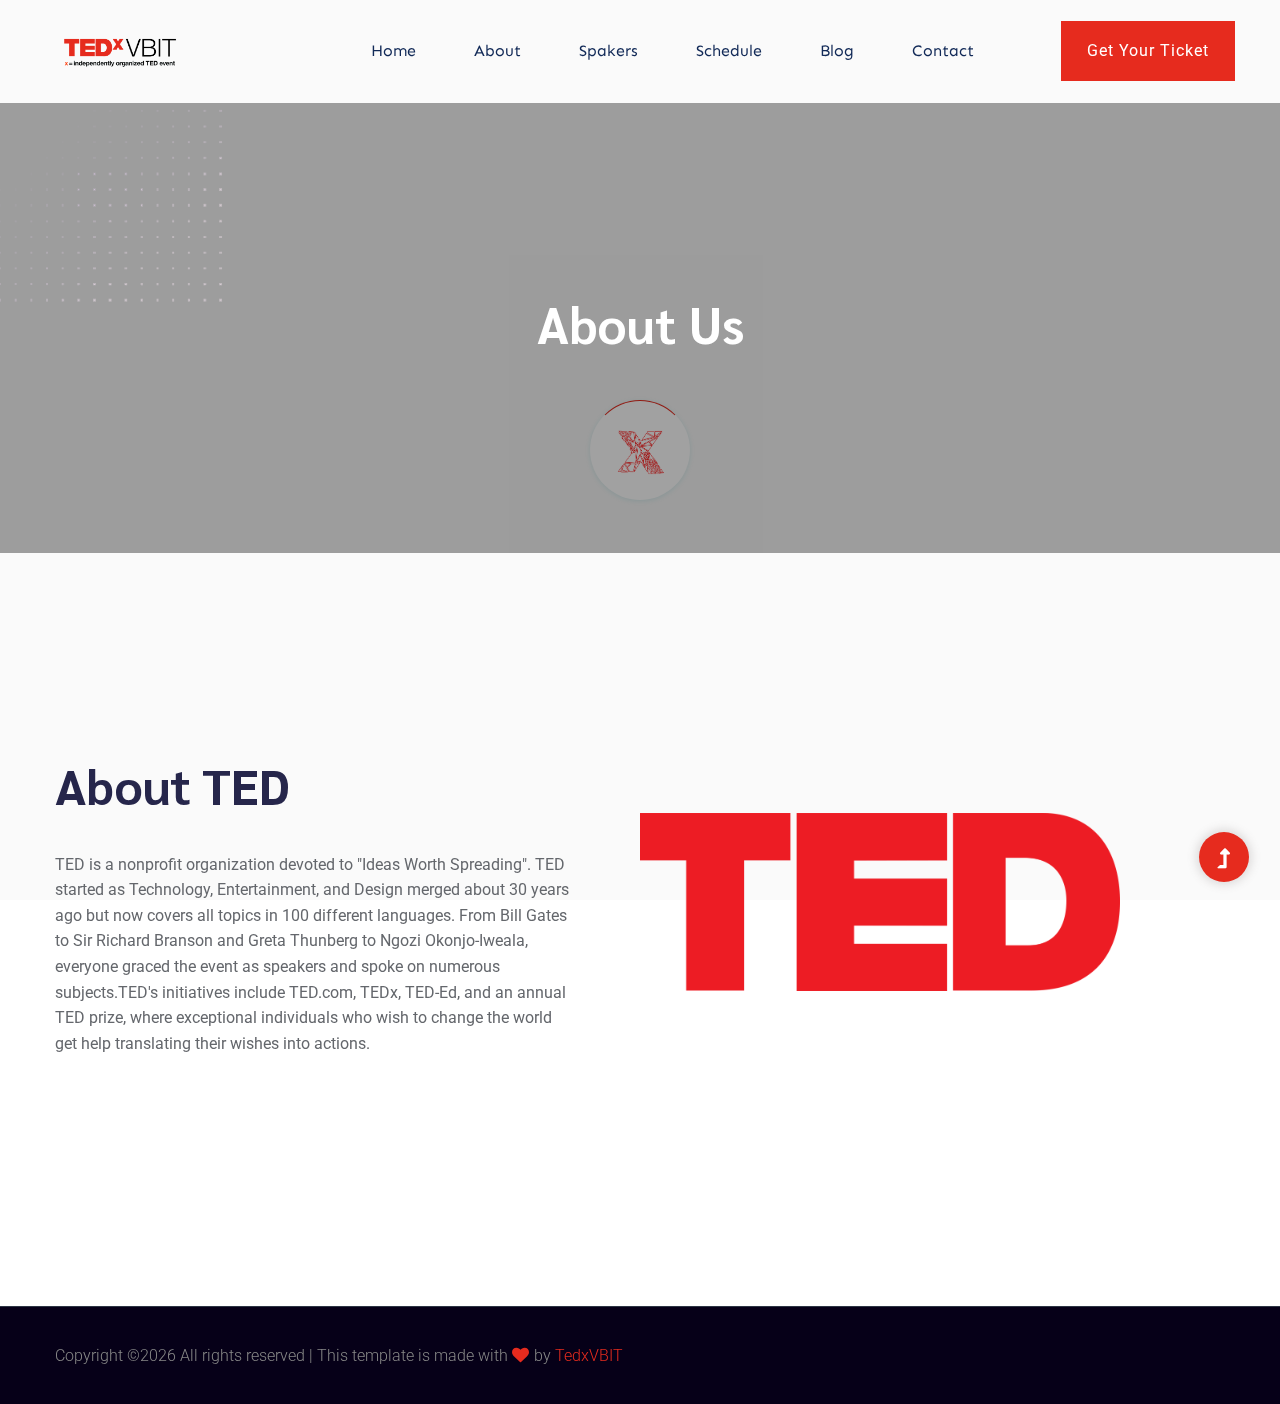
==== commit 18342b00: "aboutusv2" ====
--- a/about.html
+++ b/about.html
@@ -3,7 +3,7 @@
 <head>
     <meta charset="utf-8">
     <meta http-equiv="x-ua-compatible" content="ie=edge">
-    <title> Event HTML-5 Template </title>
+    <title> TedxVBIT - About Us</title>
     <meta name="description" content="">
     <meta name="viewport" content="width=device-width, initial-scale=1">
     <link rel="manifest" href="site.webmanifest">
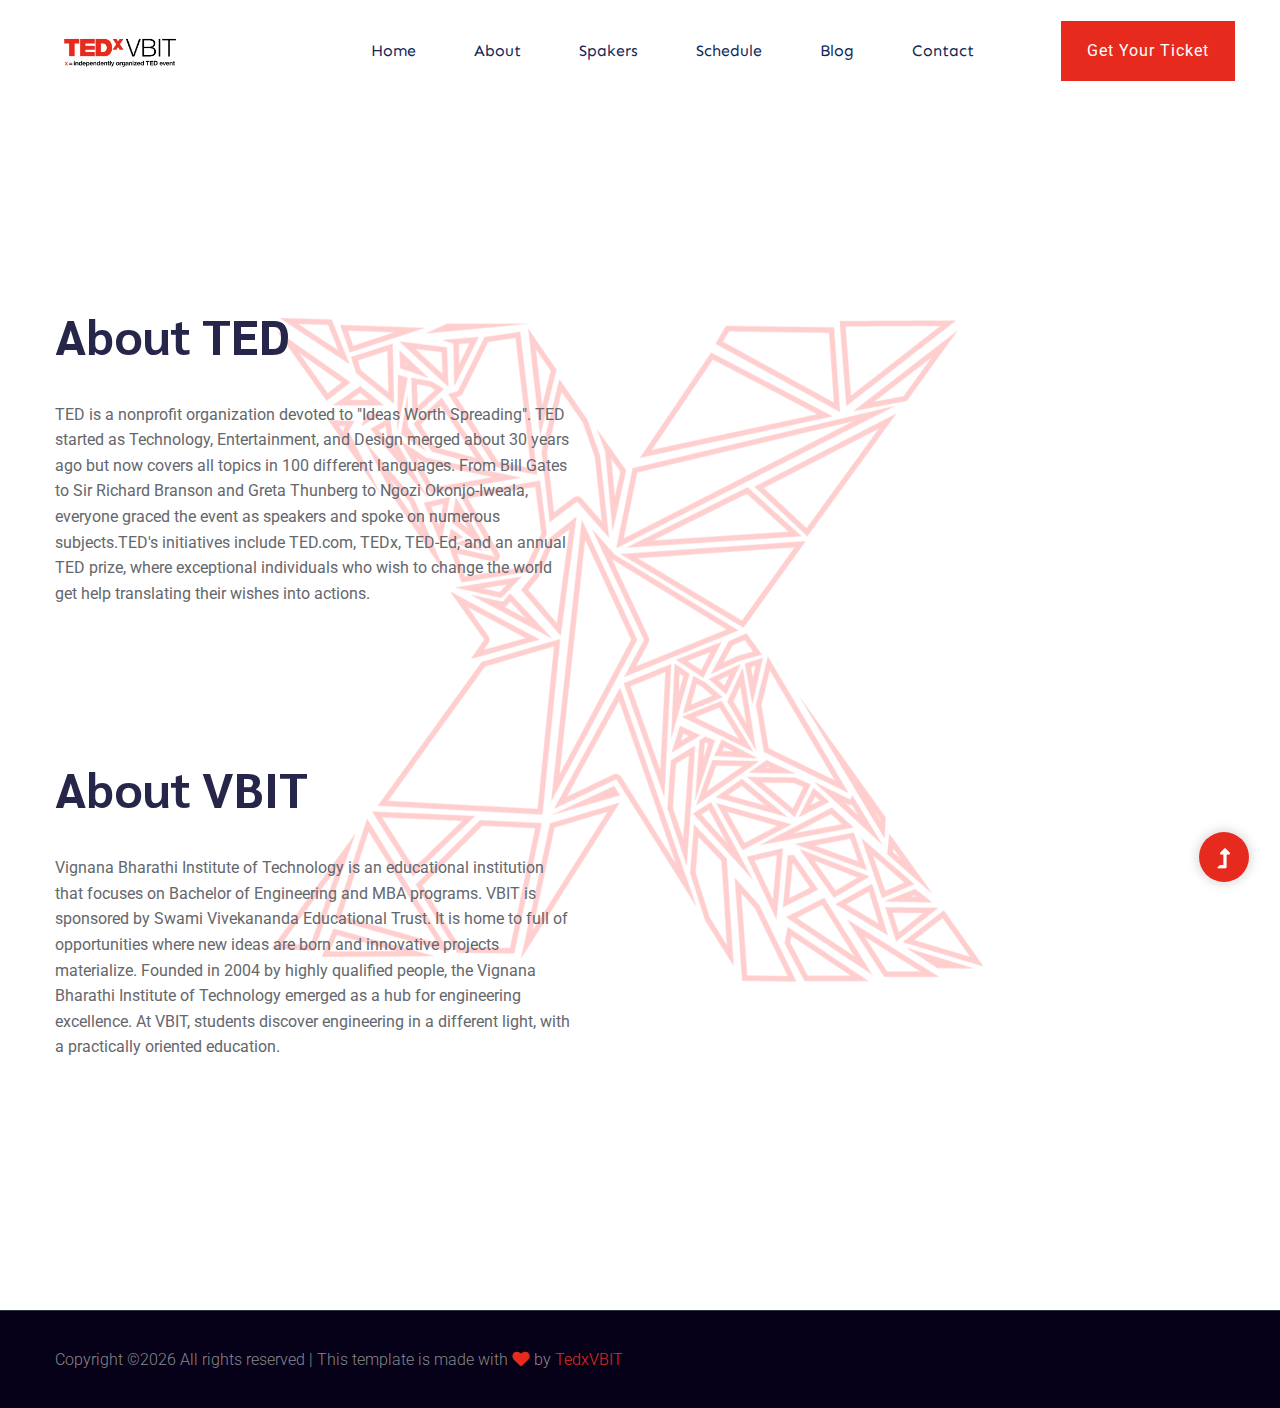
==== commit 93c68857: "Opacity" ====
--- a/about.html
+++ b/about.html
@@ -3,7 +3,7 @@
 <head>
     <meta charset="utf-8">
     <meta http-equiv="x-ua-compatible" content="ie=edge">
-    <title> TedxVBIT - About Us</title>
+    <title> TedxVBIT - About</title>
     <meta name="description" content="">
     <meta name="viewport" content="width=device-width, initial-scale=1">
     <link rel="manifest" href="site.webmanifest">
@@ -22,19 +22,17 @@
 	<link rel="stylesheet" href="assets/css/slick.css">
 	<link rel="stylesheet" href="assets/css/nice-select.css">
 	<link rel="stylesheet" href="assets/css/style.css">
+    <style>
+        body{
+            background-image: url(assets/img/alpha1.png);
+            background-position: right;
+            
+        }
+    </style>
 </head>
 <body>
     <!-- ? Preloader Start -->
-    <div id="preloader-active">
-        <div class="preloader d-flex align-items-center justify-content-center">
-            <div class="preloader-inner position-relative">
-                <div class="preloader-circle"></div>
-                <div class="preloader-img pere-text">
-                    <img src="assets/img/logo/loader.png" alt="">
-                </div>
-            </div>
-        </div>
-    </div>
+    
     <!-- Preloader Start -->
 <header>
     <!--? Header Start -->
@@ -86,19 +84,7 @@
 </header>
 <main>
     <!--? Hero Start -->
-    <div class="slider-area2">
-        <div class="slider-height2 d-flex align-items-center">
-            <div class="container">
-                <div class="row">
-                    <div class="col-xl-12">
-                        <div class="hero-cap text-center">
-                            <h2>About Us</h2>
-                        </div>
-                    </div>
-                </div>
-            </div>
-        </div>
-    </div>
+   
     <!-- Hero End -->
     <!--? About Law Start-->
     <section class="about-low-area section-padding2">
@@ -121,7 +107,33 @@
                     <div class="about-img ">
                        
                         <div class="about-back-img ">
-                            <img src="assets/img/ted-2-logo-png-transparent.png" alt="" style="width: 80%;margin-top: 60px;">
+                            <img src="" alt="" style="width: 80%;margin-top: 60px;">
+                        </div>
+                    </div>
+                </div>
+            </div>
+        </div>
+    </section>
+    <section class="about-low-area section-padding2" style="margin-top: -300px;">
+        <div class="container">
+            <div class="row">
+                <div class="col-lg-6 col-md-12">
+                    <div class="about-caption mb-50">
+                        <!-- Section Tittle -->
+                        <div class="section-tittle mb-35">
+                            <h2>About VBIT</h2>
+                        </div>
+                       <p>Vignana Bharathi Institute of Technology is an educational institution that focuses on Bachelor of Engineering and MBA programs. VBIT is sponsored by Swami Vivekananda Educational Trust. It is home to full of opportunities where new ideas are born and innovative projects materialize. Founded in 2004 by highly qualified people, the Vignana Bharathi Institute of Technology emerged as a hub for engineering excellence. At VBIT, students discover engineering in a different light, with a practically oriented education.</p>
+                    </div>
+                   
+                   
+                </div>
+                <div class="col-lg-6 col-md-12">
+                    <!-- about-img -->
+                    <div class="about-img ">
+                       
+                        <div class="about-back-img ">
+                            <img src="" alt="" style="width: 80%;margin-top: 60px;">
                         </div>
                     </div>
                 </div>
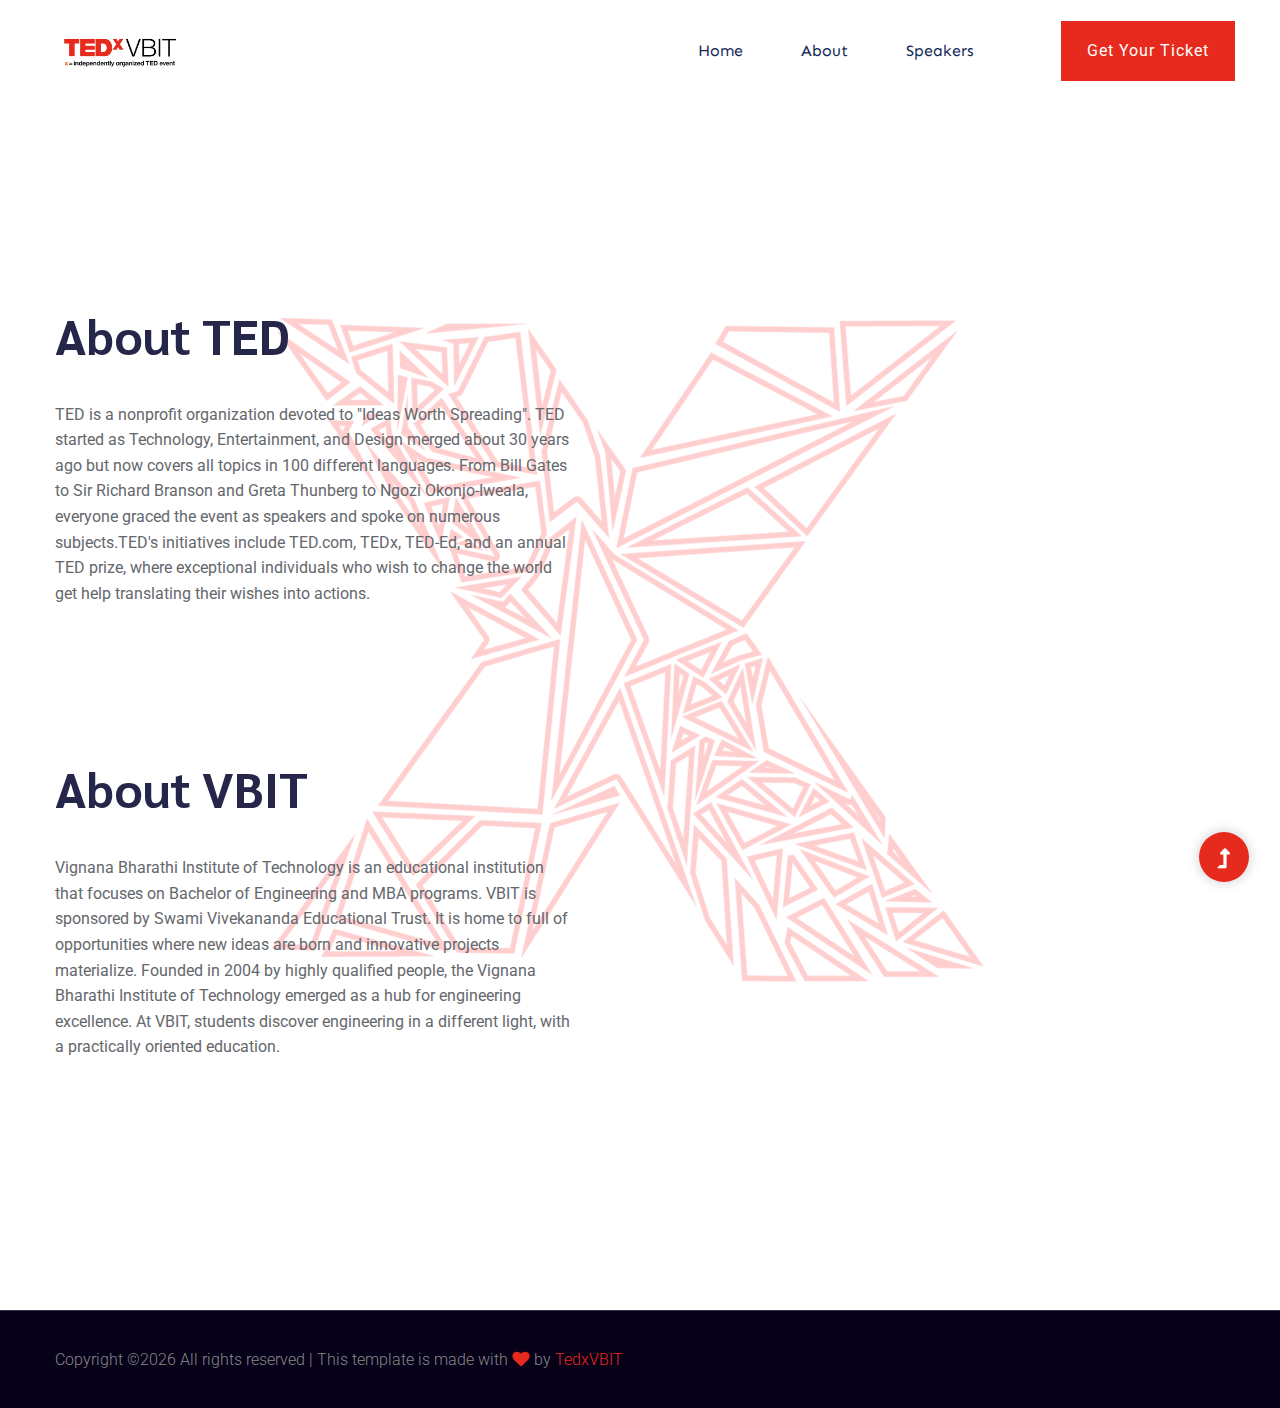
==== commit 8c6b995a: "Make changes" ====
--- a/about.html
+++ b/about.html
@@ -54,21 +54,13 @@
                                     <ul id="navigation">
                                         <li><a href="index.html">Home</a></li>
                                         <li><a href="about.html">About</a></li>
-                                        <li><a href="spakers.html">Spakers</a></li>
-                                        <li><a href="schedule.html">Schedule</a></li>
-                                        <li><a href="blog.html">Blog</a>
-                                            <ul class="submenu">
-                                                <li><a href="blog.html">Blog</a></li>
-                                                <li><a href="blog_details.html">Blog Details</a></li>
-                                                <li><a href="elements.html">Element</a></li>
-                                            </ul>
-                                        </li>
-                                        <li><a href="contact.html">Contact</a></li>
+                                        <li><a href="Speakers.html">Speakers</a></li>
+                                    
                                     </ul>
                                 </nav>
                             </div>
                             <div class="header-right-btn f-right d-none d-lg-block ml-30">
-                                <a href="#" class="btn header-btn">Get Your Ticket</a>
+                                <a href="https://bit.ly/TEDxVBITSeason4" class="btn header-btn">Get Your Ticket</a>
                             </div>
                         </div>
                     </div>   
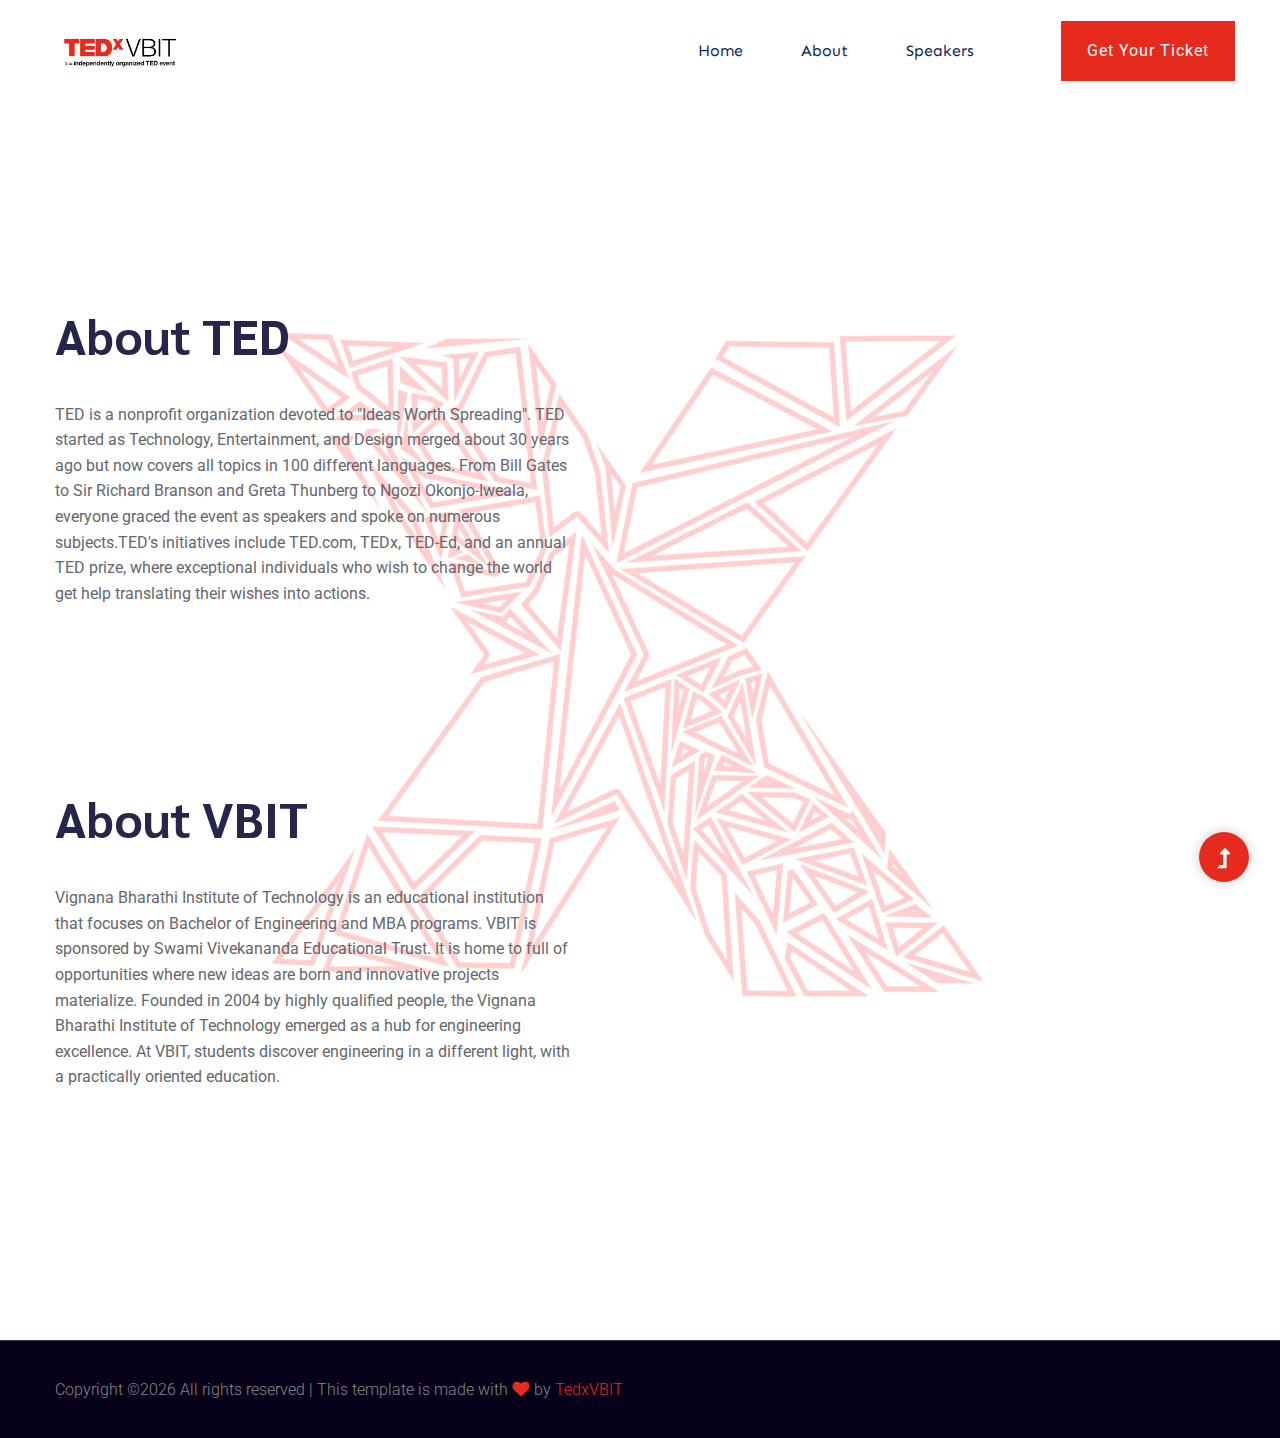
==== commit a7762d90: "Spaces" ====
--- a/about.html
+++ b/about.html
@@ -112,7 +112,7 @@
                 <div class="col-lg-6 col-md-12">
                     <div class="about-caption mb-50">
                         <!-- Section Tittle -->
-                        <div class="section-tittle mb-35">
+                        <div class="section-tittle mb-35" style="margin-top: 30px;">
                             <h2>About VBIT</h2>
                         </div>
                        <p>Vignana Bharathi Institute of Technology is an educational institution that focuses on Bachelor of Engineering and MBA programs. VBIT is sponsored by Swami Vivekananda Educational Trust. It is home to full of opportunities where new ideas are born and innovative projects materialize. Founded in 2004 by highly qualified people, the Vignana Bharathi Institute of Technology emerged as a hub for engineering excellence. At VBIT, students discover engineering in a different light, with a practically oriented education.</p>
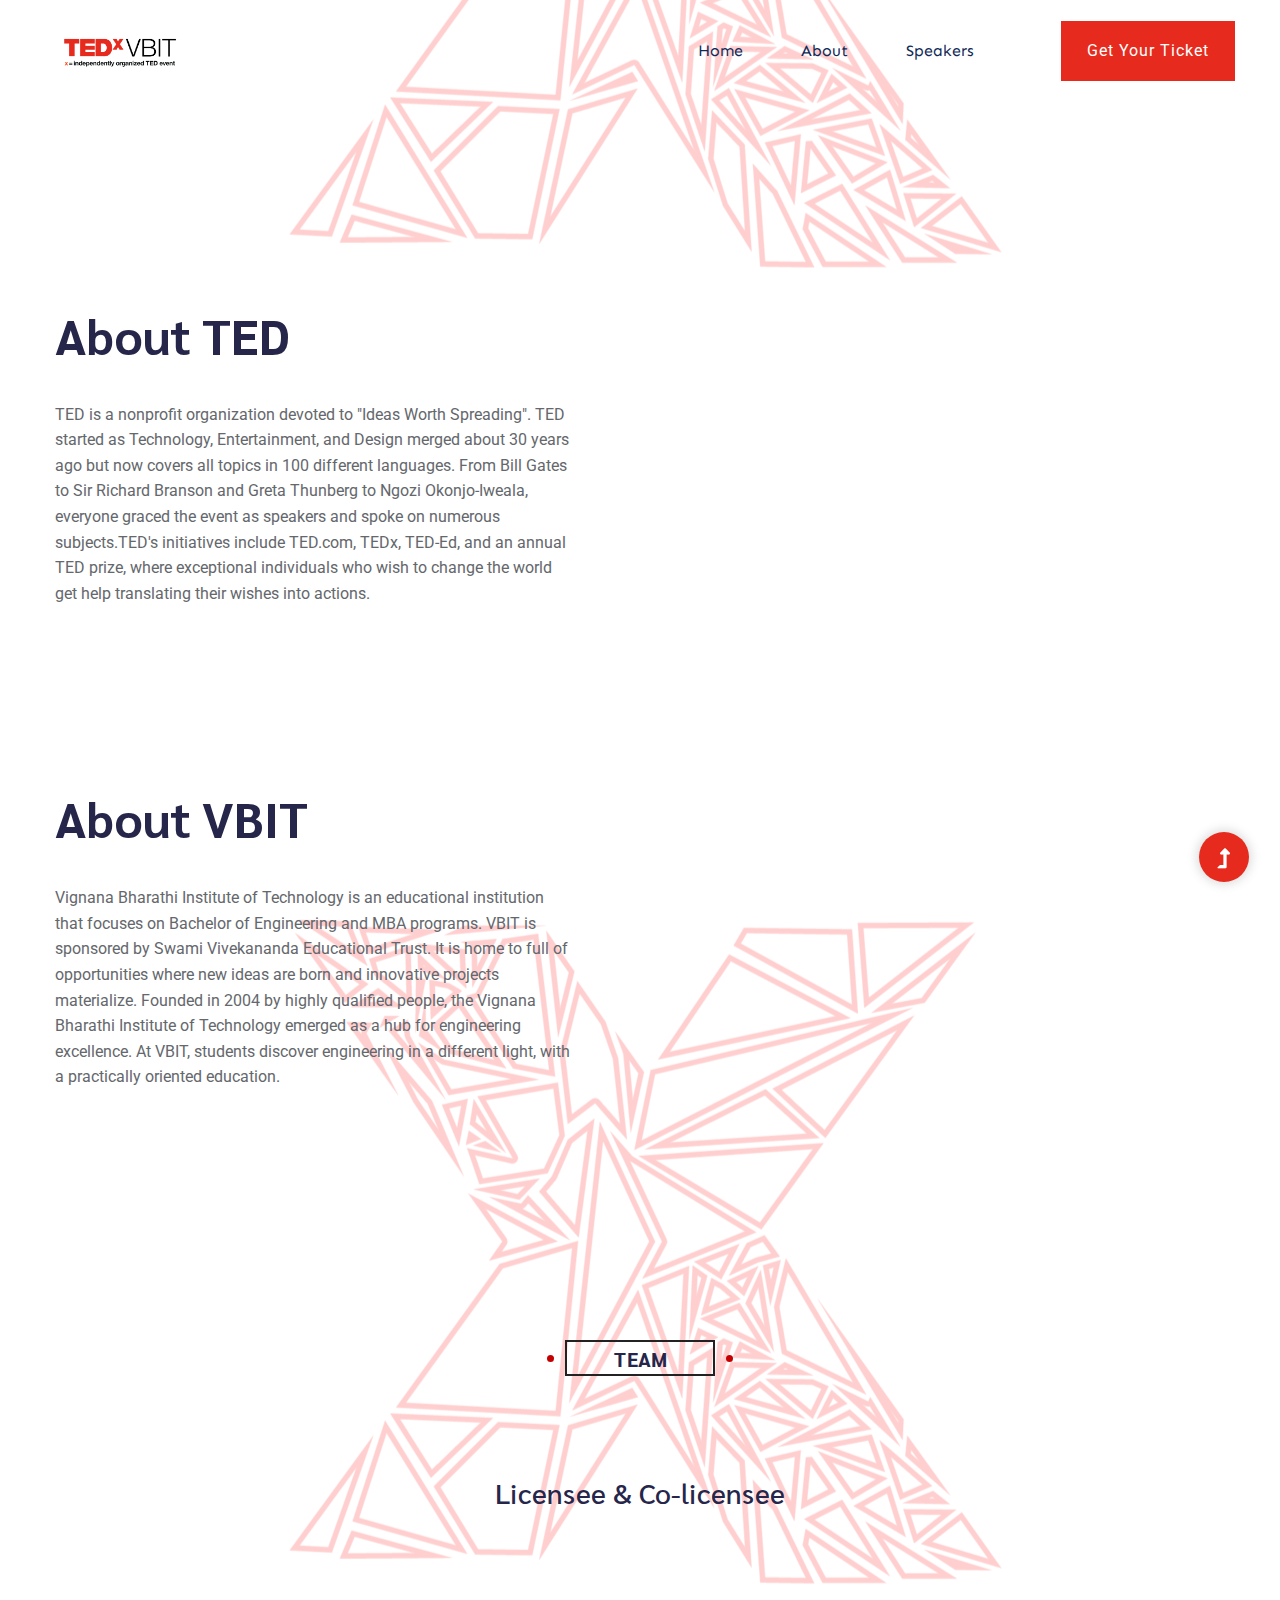
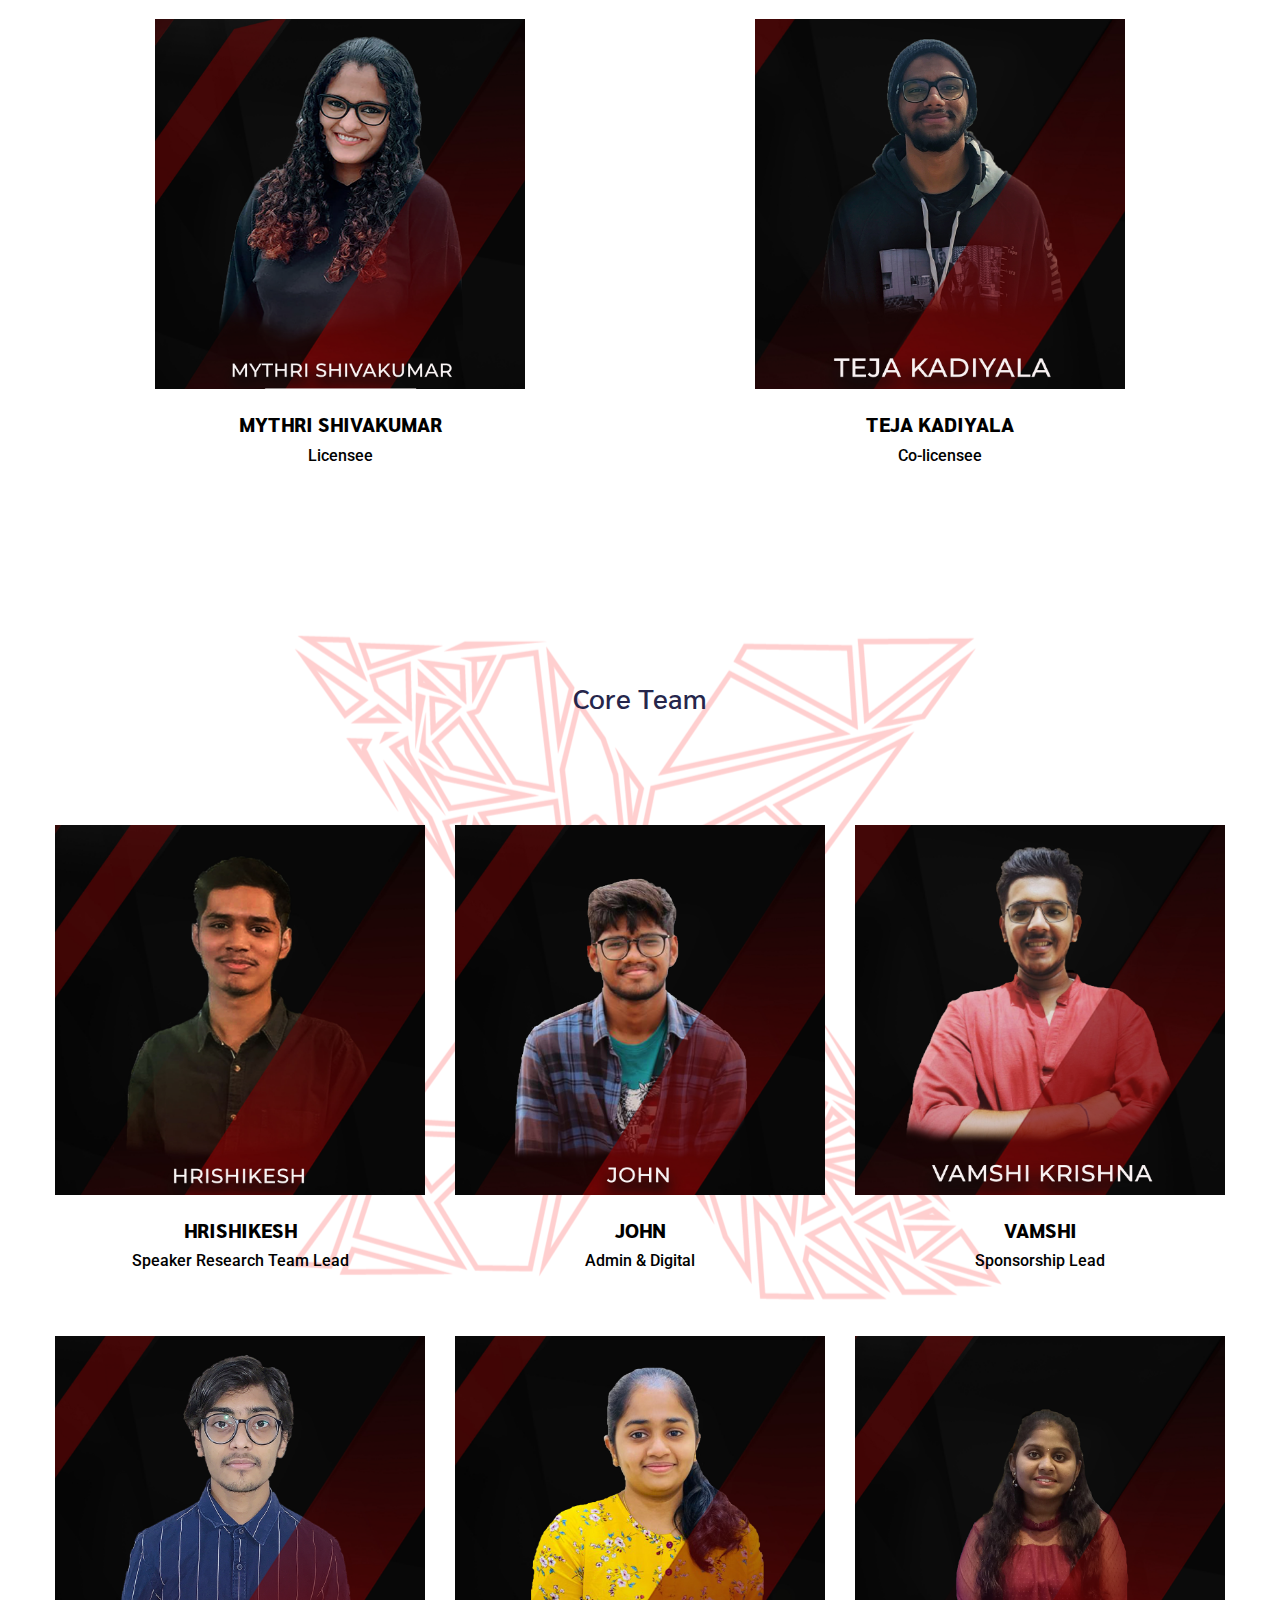
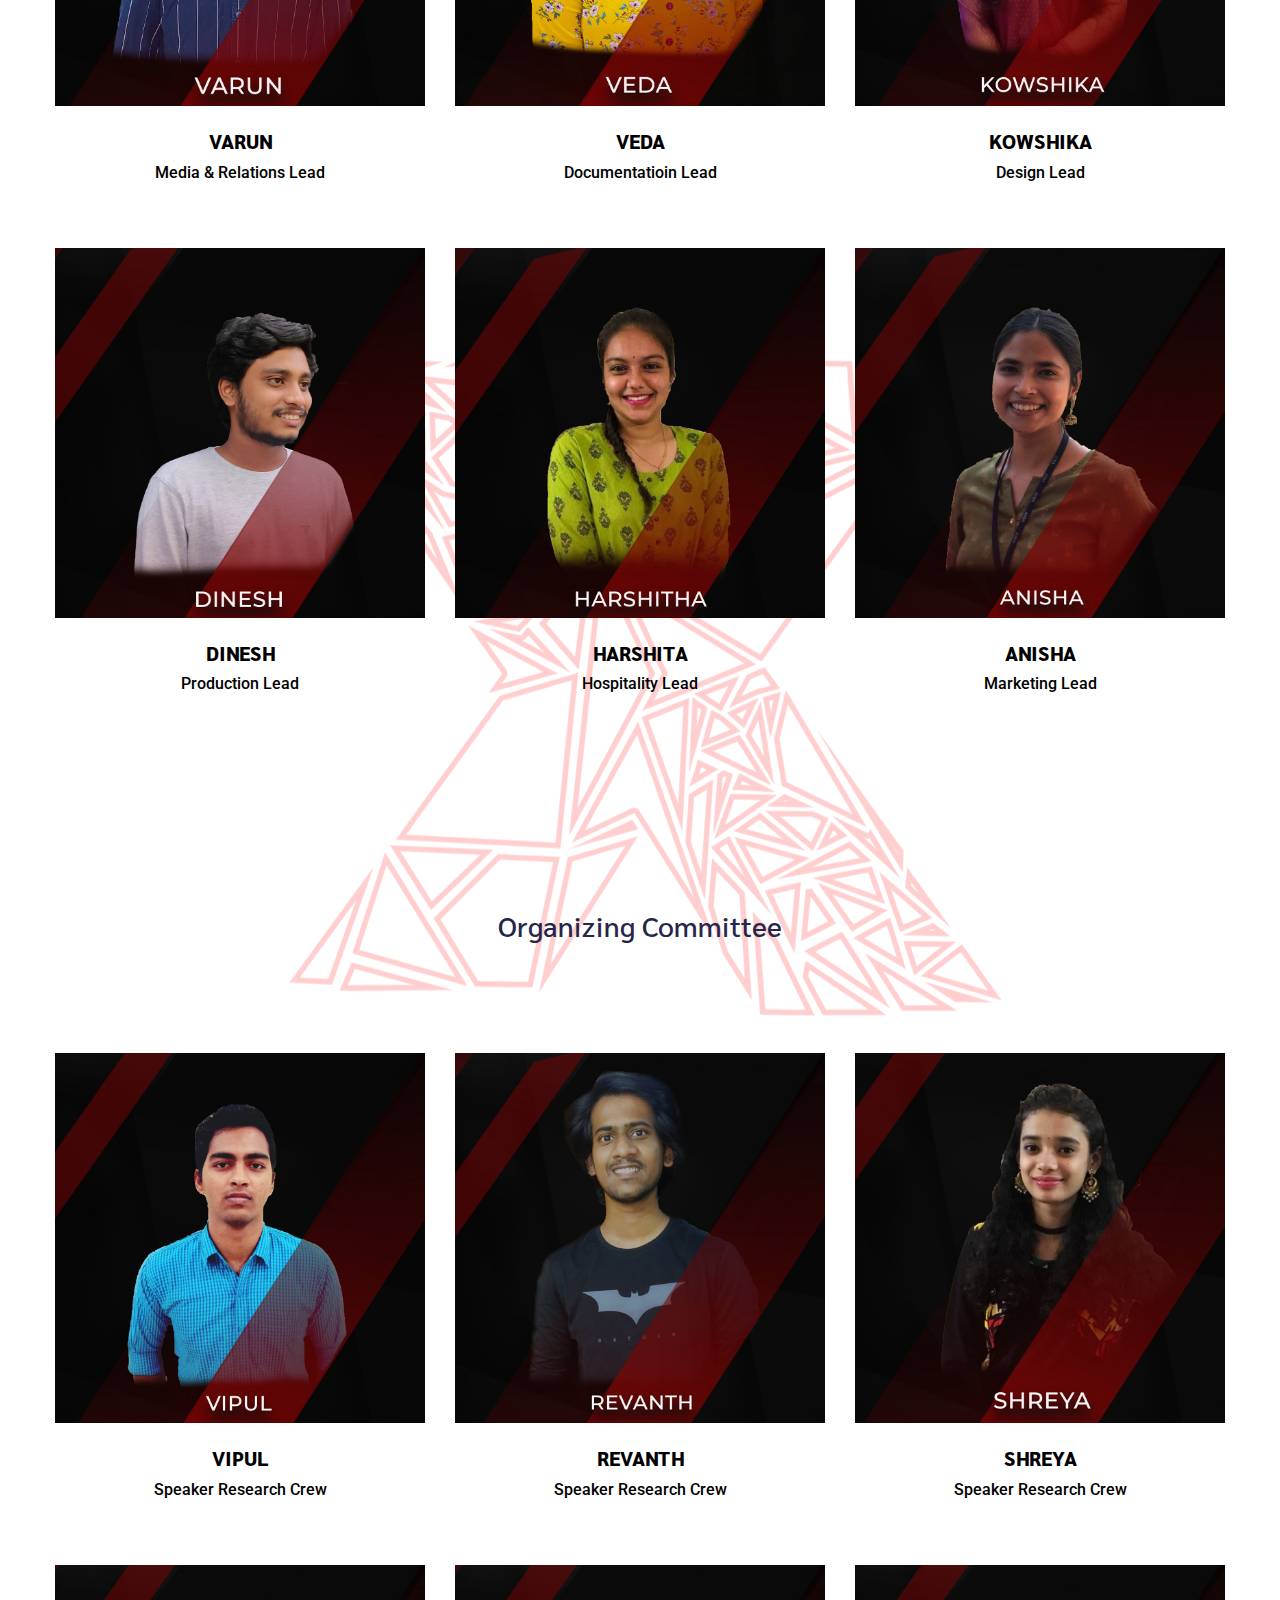
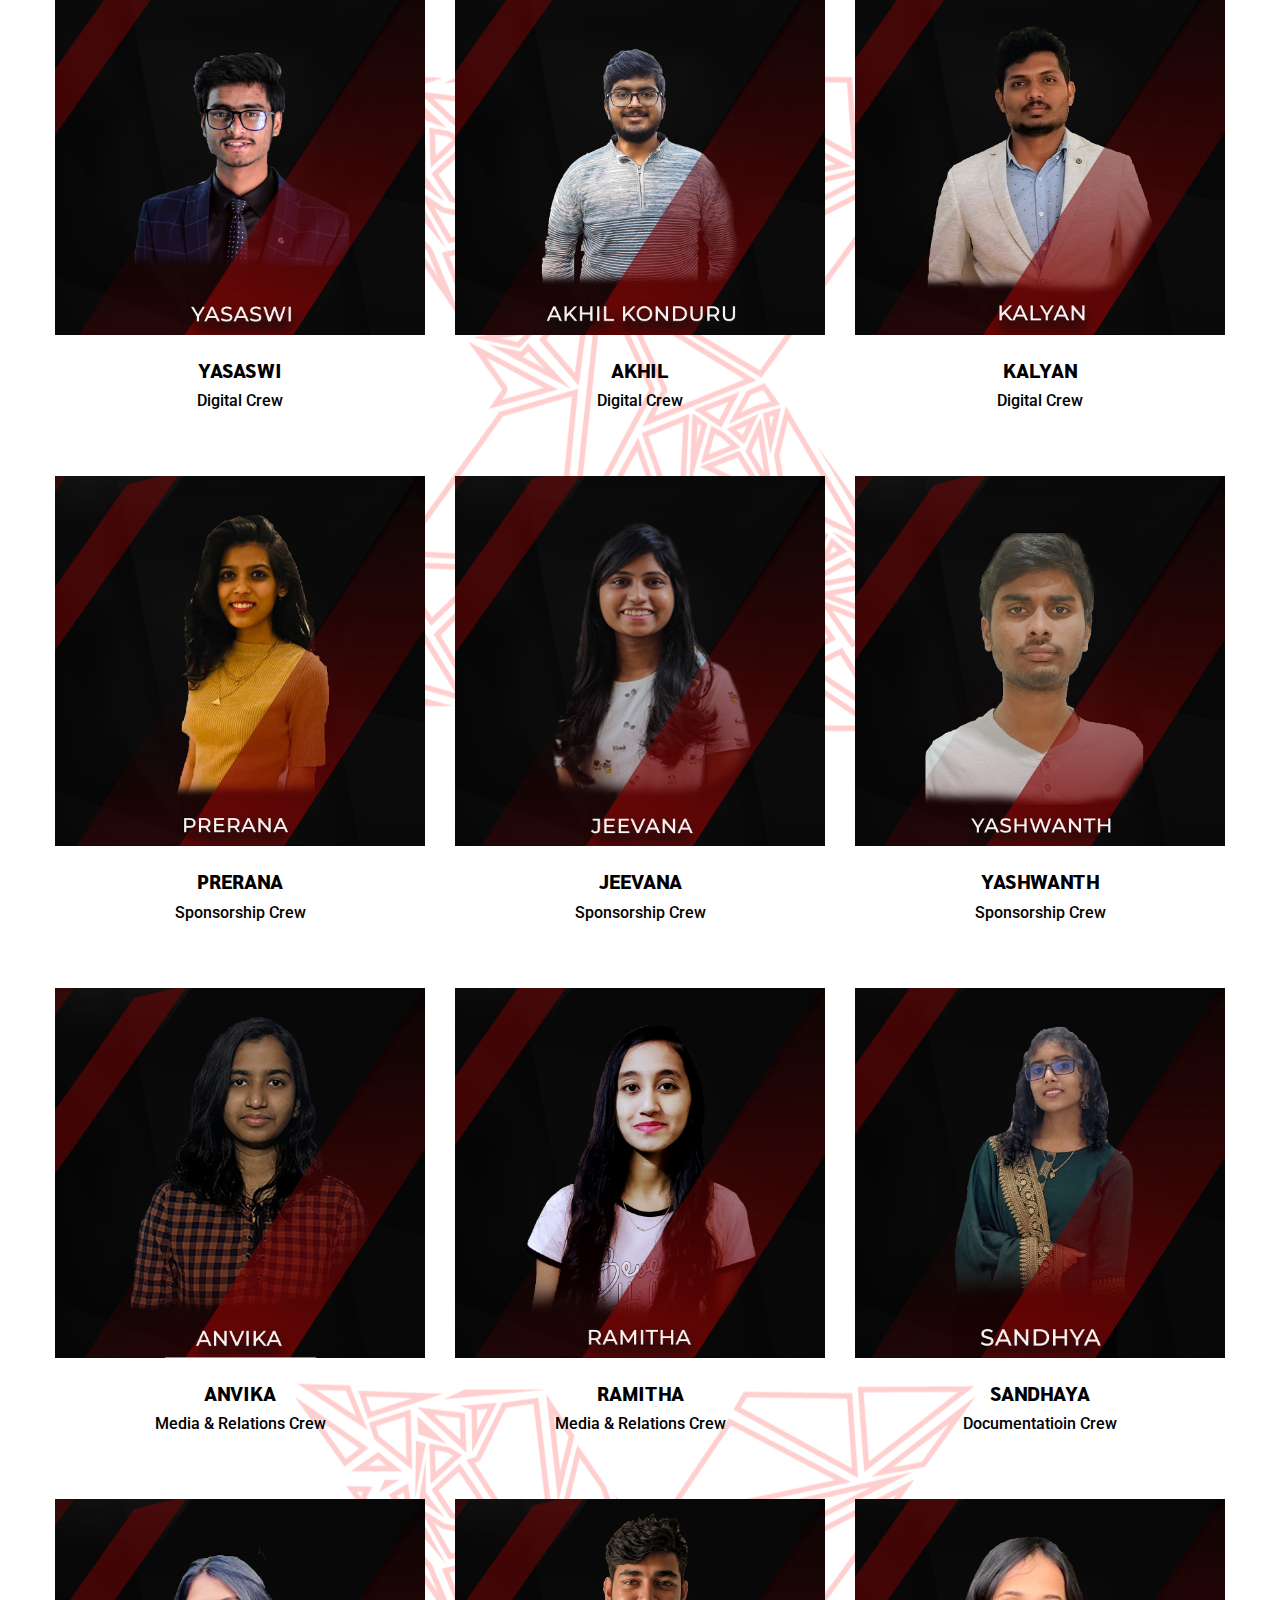
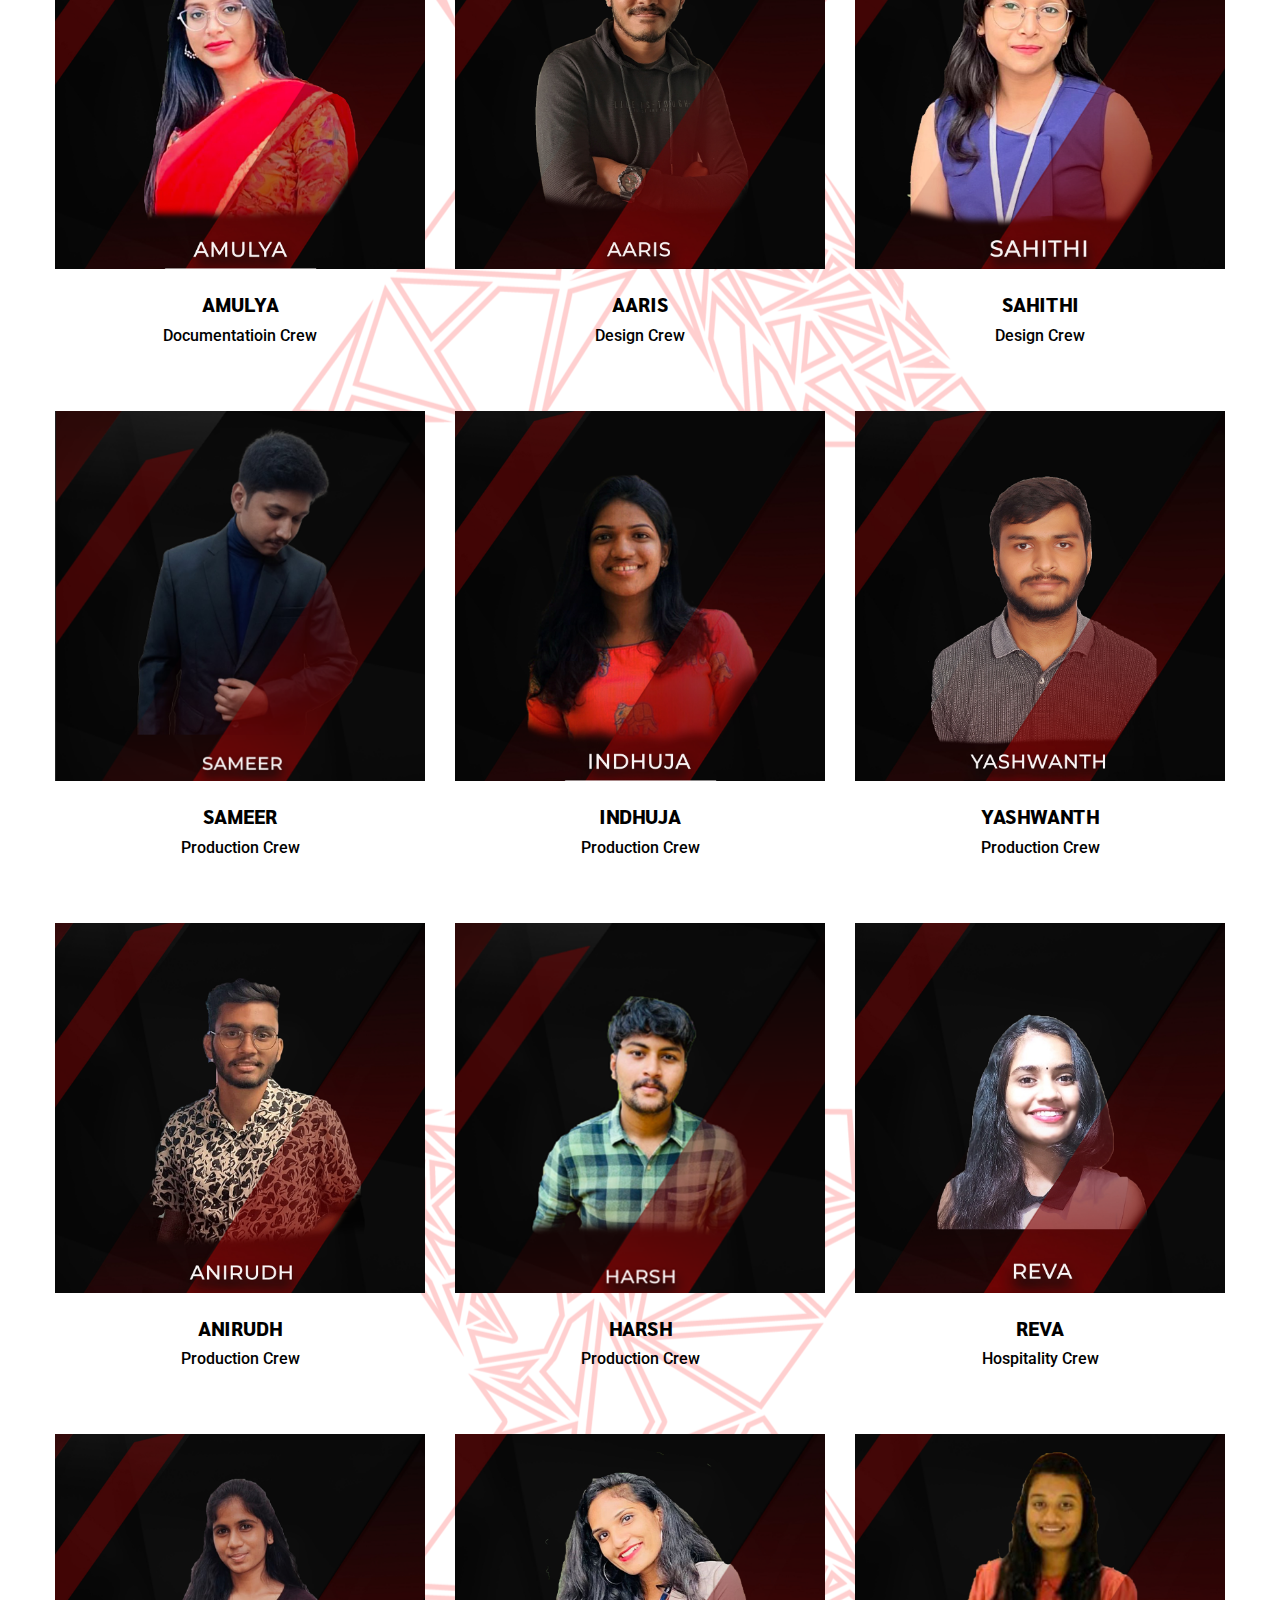
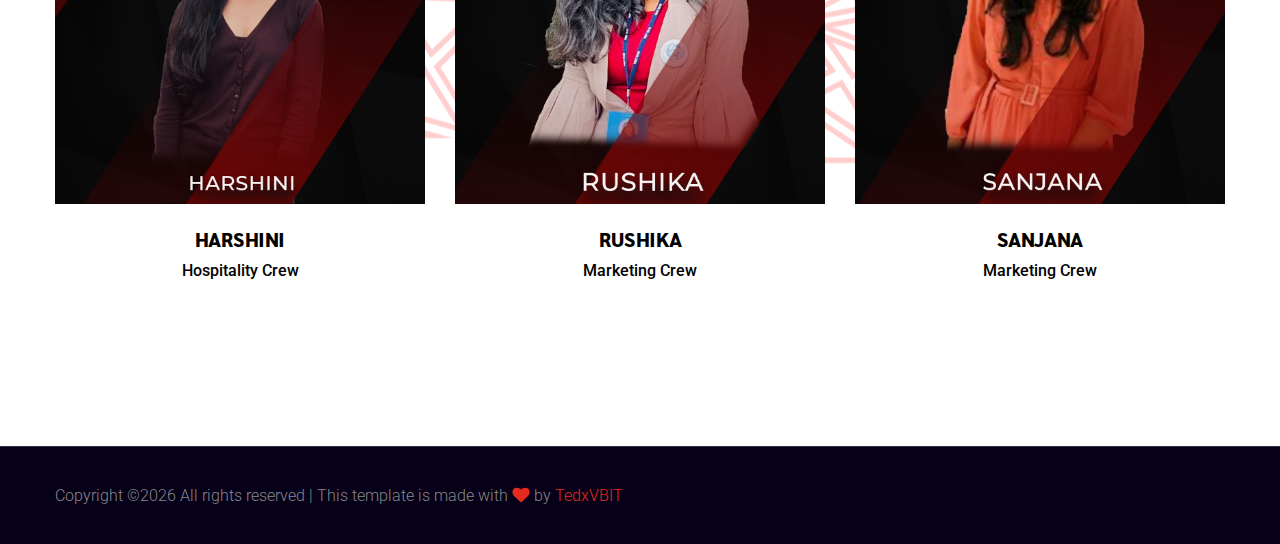
==== commit bb01f546: "Major edits and Team Page" ====
--- a/about.html
+++ b/about.html
@@ -25,9 +25,40 @@
     <style>
         body{
             background-image: url(assets/img/alpha1.png);
-            background-position: right;
+            background-position: bottom;
             
         }
+        
+.thirteen h1 {
+  position:relative; font-size:20px; font-weight:700;  letter-spacing:0px; text-transform:uppercase; width:150px; text-align:center; margin:auto; white-space:nowrap; border:2px solid #222;padding:5px 11px 3px 11px;
+}
+.thirteen h1:before, .thirteen h1:after {
+    background-color: #c50000;
+    position:absolute; 
+    content: '';
+    height: 7px;
+
+    width: 7px; border-radius:50%;
+    bottom: 12px;
+}
+.thirteen h1:before {
+   left:-20px;
+}
+.thirteen h1:after {
+   right:-20px;
+}
+/* ------- Helper Styles -------------*/
+*,
+*:before,
+*:after {
+  -moz-box-sizing: border-box;
+  -webkit-box-sizing: border-box;
+  box-sizing: border-box;
+}
+        
+        
+
+
     </style>
 </head>
 <body>
@@ -99,7 +130,7 @@
                     <div class="about-img ">
                        
                         <div class="about-back-img ">
-                            <img src="" alt="" style="width: 80%;margin-top: 60px;">
+                            <img src="" alt="" style="width: 80%;margin-top: 40px;">
                         </div>
                     </div>
                 </div>
@@ -139,6 +170,466 @@
     
     <!-- Pricing Card End -->
     </main>
+    <main>
+        <!--? Hero Start -->
+       
+        <div class="thirteen" style="align-content: l;">
+            <h1>Team</h1>
+        </div>
+        <div class="section-tittle" style="margin-top: 100px; text-align: center;">
+            <h3>Licensee & Co-licensee</h3>
+        </div>
+        <!-- LICENSEE COUPLE -->
+        <section class="team-area pt-100 pb-100" style="margin-top: 10px;">
+            <div class="container">
+                <div class="row">
+                    <div class="col-lg-4 col-md-4 col-sm-6" style="margin: auto;display: block;">
+                        <div class="single-team mb-30">
+                            <div class="team-img">
+                                <img src="assets/Team/mythri.png" alt="">
+                                <!-- Blog Social -->
+                            </div>
+                            <div class="team-caption team-caption2">
+                                <h3><a href="#" style="color: black;font-weight: 1000;">Mythri Shivakumar</a></h3>
+                                <p style="color: black;font-weight: 500;">Licensee</p>
+                            </div>
+                        </div>
+                    </div>
+                    <div class="col-lg-4s col-md-4 col-sm-6" style="margin: auto;display: block;">
+                        <div class="single-team mb-30">
+                            <div class="team-img">
+                                <img src="assets/Team/Teja.png" alt="">
+                                <!-- Blog Social -->
+                            </div>
+                            <div class="team-caption team-caption2">
+                                <h3><a href="#" style="color: black;font-weight: 1000;">Teja Kadiyala</a></h3>
+                                <p style="color: black;font-weight: 500;">Co-licensee</p>
+                            </div>
+                        </div>
+                    </div>
+                </div>
+            </div>
+        </section>
+    
+        <div class="section-tittle" style="margin-top: 50px; text-align: center;">
+            <h3>Core Team</h3>
+        </div>
+        <!-- CORE TEAM -->
+        <section class="team-area pt-100 pb-100" style="margin-top: 10px;">
+            <div class="container">
+                <div class="row">
+                    <div class="col-lg-4 col-md-4 col-sm-6">
+                        <div class="single-team mb-30">
+                            <div class="team-img">
+                                <img src="assets/Team/hrishikesh.png" alt="">
+                                <!-- Blog Social -->
+                            </div>
+                            <div class="team-caption team-caption2">
+                                <h3><a href="#" style="color: black;font-weight: 1000;">Hrishikesh</a></h3>
+                                <p style="color: black;font-weight: 500;">Speaker Research Team Lead</p>
+                            </div>
+                        </div>
+                    </div>
+                    <div class="col-lg-4 col-md-4 col-sm-6">
+                        <div class="single-team mb-30">
+                            <div class="team-img">
+                                <img src="assets/Team/john.png" alt="">
+                                <!-- Blog Social -->
+                            </div>
+                            <div class="team-caption team-caption2">
+                                <h3><a href="#" style="color: black;font-weight: 1000;">John</a></h3>
+                                <p style="color: black;font-weight: 500;">Admin & Digital</p>
+                            </div>
+                        </div>
+                    </div>
+                    <div class="col-lg-4 col-md-4 col-sm-6">
+                        <div class="single-team mb-30">
+                            <div class="team-img">
+                                <img src="assets/Team/Vamshi.png" alt="">
+                                <!-- Blog Social -->
+                            </div>
+                            <div class="team-caption team-caption2">
+                                <h3><a href="#" style="color: black;font-weight: 1000;">vamshi</a></h3>
+                                <p style="color: black;font-weight: 500;">Sponsorship Lead</p>
+                            </div>
+                        </div>
+                    </div>
+                    <div class="col-lg-4 col-md-4 col-sm-6">
+                        <div class="single-team mb-30">
+                            <div class="team-img">
+                                <img src="assets/Team/Varun.png" alt="">
+                                <!-- Blog Social -->
+                            </div>
+                            <div class="team-caption team-caption2">
+                                <h3><a href="#" style="color: black;font-weight: 1000;">Varun</a></h3>
+                                <p style="color: black;font-weight: 500;">Media & Relations Lead</p>
+                            </div>
+                        </div>
+                    </div>
+                    <div class="col-lg-4 col-md-4 col-sm-6">
+                        <div class="single-team mb-30">
+                            <div class="team-img">
+                                <img src="assets/Team/veda.png" alt="">
+                                <!-- Blog Social -->
+                            </div>
+                            <div class="team-caption team-caption2">
+                                <h3><a href="#" style="color: black;font-weight: 1000;">Veda</a></h3>
+                                <p style="color: black;font-weight: 500;">Documentatioin Lead</p>
+                            </div>
+                        </div>
+                    </div>
+                    <div class="col-lg-4 col-md-4 col-sm-6">
+                        <div class="single-team mb-30">
+                            <div class="team-img">
+                                <img src="assets/Team/kowshika.png" alt="">
+                                <!-- Blog Social -->
+                            </div>
+                            <div class="team-caption team-caption2">
+                                <h3><a href="#" style="color: black;font-weight: 1000;">Kowshika</a></h3>
+                                <p style="color: black;font-weight: 500;">Design Lead</p>
+                            </div>
+                        </div>
+                    </div>
+                    <div class="col-lg-4 col-md-4 col-sm-6" style="margin: auto;display: block;">
+                        <div class="single-team mb-30">
+                            <div class="team-img">
+                                <img src="assets/Team/Dinesh.png" alt="">
+                                <!-- Blog Social -->
+                            </div>
+                            <div class="team-caption team-caption2">
+                                <h3><a href="#" style="color: black;font-weight: 1000;">Dinesh</a></h3>
+                                <p style="color: black;font-weight: 500;">Production Lead</p>
+                            </div>
+                        </div>
+                    </div>
+                    <div class="col-lg-4s col-md-4 col-sm-6" style="margin: auto;display: block;">
+                        <div class="single-team mb-30">
+                            <div class="team-img">
+                                <img src="assets/Team/harshita.png" alt="">
+                                <!-- Blog Social -->
+                            </div>
+                            <div class="team-caption team-caption2">
+                                <h3><a href="#" style="color: black;font-weight: 1000;">Harshita</a></h3>
+                                <p style="color: black;font-weight: 500;">Hospitality Lead</p>
+                            </div>
+                        </div>
+                    </div>
+                    <div class="col-lg-4s col-md-4 col-sm-6" style="margin: auto;display: block;">
+                        <div class="single-team mb-30">
+                            <div class="team-img">
+                                <img src="assets/Team/Anisha.png" alt="">
+                                <!-- Blog Social -->
+                            </div>
+                            <div class="team-caption team-caption2">
+                                <h3><a href="#" style="color: black;font-weight: 1000;">Anisha</a></h3>
+                                <p style="color: black;font-weight: 500;">Marketing Lead</p>
+                            </div>
+                        </div>
+                    </div>
+                </div>
+            </div>
+        </section>
+    
+        <!-- OC -->
+        <div class="section-tittle" style="margin-top: 50px; text-align: center;">
+            <h3>Organizing Committee</h3>
+        </div>
+        <section class="team-area pt-100 pb-100" style="margin-top: 10px;">
+            <div class="container">
+                <div class="row">
+                    <div class="col-lg-4 col-md-4 col-sm-6">
+                        <div class="single-team mb-30">
+                            <div class="team-img">
+                                <img src="assets/Team/Vipul.png" alt="">
+                                <!-- Blog Social -->
+                            </div>
+                            <div class="team-caption team-caption2">
+                                <h3><a href="#" style="color: black;font-weight: 1000;">Vipul</a></h3>
+                                <p style="color: black;font-weight: 500;">Speaker Research Crew</p>
+                            </div>
+                        </div>
+                    </div>
+                    <div class="col-lg-4 col-md-4 col-sm-6">
+                        <div class="single-team mb-30">
+                            <div class="team-img">
+                                <img src="assets/Team/Revanth.png" alt="">
+                                <!-- Blog Social -->
+                            </div>
+                            <div class="team-caption team-caption2">
+                                <h3><a href="#" style="color: black;font-weight: 1000;">Revanth</h3>
+                                <p style="color: black;font-weight: 500;">Speaker Research Crew</p>
+                            </div>
+                        </div>
+                    </div>
+                    <div class="col-lg-4 col-md-4 col-sm-6">
+                        <div class="single-team mb-30">
+                            <div class="team-img">
+                                <img src="assets/Team/Shreya.png" alt="">
+                                <!-- Blog Social -->
+                            </div>
+                            <div class="team-caption team-caption2">
+                                <h3><a href="#" style="color: black;font-weight: 1000;">Shreya</a></h3>
+                                <p style="color: black;font-weight: 500;">Speaker Research Crew</p>
+                            </div>
+                        </div>
+                    </div>
+                    <div class="col-lg-4 col-md-4 col-sm-6">
+                        <div class="single-team mb-30">
+                            <div class="team-img">
+                                <img src="assets/Team/Yasaswi.png" alt="">
+                                <!-- Blog Social -->
+                            </div>
+                            <div class="team-caption team-caption2">
+                                <h3><a href="#" style="color: black;font-weight: 1000;">Yasaswi</a></h3>
+                                <p style="color: black;font-weight: 500;">Digital Crew</p>
+                            </div>
+                        </div>
+                    </div>
+                    <div class="col-lg-4 col-md-4 col-sm-6">
+                        <div class="single-team mb-30">
+                            <div class="team-img">
+                                <img src="assets/Team/Akhil.png" alt="">
+                                <!-- Blog Social -->
+                            </div>
+                            <div class="team-caption team-caption2">
+                                <h3><a href="#" style="color: black;font-weight: 1000;">Akhil</a></h3>
+                                <p style="color: black;font-weight: 500;">Digital Crew</p>
+                            </div>
+                        </div>
+                    </div>
+                    <div class="col-lg-4 col-md-4 col-sm-6">
+                        <div class="single-team mb-30">
+                            <div class="team-img">
+                                <img src="assets/Team/kalyan.png" alt="">
+                                <!-- Blog Social -->
+                            </div>
+                            <div class="team-caption team-caption2">
+                                <h3><a href="#" style="color: black;font-weight: 1000;">Kalyan</a></h3>
+                                <p style="color: black;font-weight: 500;">Digital Crew</p>
+                            </div>
+                        </div>
+                    </div>
+                    <div class="col-lg-4 col-md-4 col-sm-6">
+                        <div class="single-team mb-30">
+                            <div class="team-img">
+                                <img src="assets/Team/prerana.png" alt="">
+                                <!-- Blog Social -->
+                            </div>
+                            <div class="team-caption team-caption2">
+                                <h3><a href="#" style="color: black;font-weight: 1000;">Prerana</a></h3>
+                                <p style="color: black;font-weight: 500;">Sponsorship Crew</p>
+                            </div>
+                        </div>
+                    </div>
+                    <div class="col-lg-4 col-md-4 col-sm-6">
+                        <div class="single-team mb-30">
+                            <div class="team-img">
+                                <img src="assets/Team/jeevana.png" alt="">
+                                <!-- Blog Social -->
+                            </div>
+                            <div class="team-caption team-caption2">
+                                <h3><a href="#" style="color: black;font-weight: 1000;">Jeevana</a></h3>
+                                <p style="color: black;font-weight: 500;">Sponsorship Crew</p>
+                            </div>
+                        </div>
+                    </div>
+                    <div class="col-lg-4 col-md-4 col-sm-6">
+                        <div class="single-team mb-30">
+                            <div class="team-img">
+                                <img src="assets/Team/Yashwanth.png" alt="">
+                                <!-- Blog Social -->
+                            </div>
+                            <div class="team-caption team-caption2">
+                                <h3><a href="#" style="color: black;font-weight: 1000;">Yashwanth</a></h3>
+                                <p style="color: black;font-weight: 500;">Sponsorship Crew</p>
+                            </div>
+                        </div>
+                    </div>
+                    <div class="col-lg-4 col-md-4 col-sm-6">
+                        <div class="single-team mb-30">
+                            <div class="team-img">
+                                <img src="assets/Team/Anvika.png" alt="">
+                                <!-- Blog Social -->
+                            </div>
+                            <div class="team-caption team-caption2">
+                                <h3><a href="#" style="color: black;font-weight: 1000;">Anvika</a></h3>
+                                <p style="color: black;font-weight: 500;">Media & Relations Crew</p>
+                            </div>
+                        </div>
+                    </div>
+                    <div class="col-lg-4 col-md-4 col-sm-6">
+                        <div class="single-team mb-30">
+                            <div class="team-img">
+                                <img src="assets/Team/ramitha.png" alt="">
+                                <!-- Blog Social -->
+                            </div>
+                            <div class="team-caption team-caption2">
+                                <h3><a href="#" style="color: black;font-weight: 1000;">Ramitha</a></h3>
+                                <p style="color: black;font-weight: 500;">Media & Relations Crew</p>
+                            </div>
+                        </div>
+                    </div>
+                    <div class="col-lg-4 col-md-4 col-sm-6">
+                        <div class="single-team mb-30">
+                            <div class="team-img">
+                                <img src="assets/Team/Sandhaya.png" alt="">
+                                <!-- Blog Social -->
+                            </div>
+                            <div class="team-caption team-caption2">
+                                <h3><a href="#" style="color: black;font-weight: 1000;">Sandhaya</a></h3>
+                                <p style="color: black;font-weight: 500;">Documentatioin Crew</p>
+                            </div>
+                        </div>
+                    </div>
+                    <div class="col-lg-4 col-md-4 col-sm-6">
+                        <div class="single-team mb-30">
+                            <div class="team-img">
+                                <img src="assets/Team/Amulya.png" alt="">
+                                <!-- Blog Social -->
+                            </div>
+                            <div class="team-caption team-caption2">
+                                <h3><a href="#" style="color: black;font-weight: 1000;">Amulya</a></h3>
+                                <p style="color: black;font-weight: 500;">Documentatioin Crew</p>
+                            </div>
+                        </div>
+                    </div>
+                    <div class="col-lg-4 col-md-4 col-sm-6">
+                        <div class="single-team mb-30">
+                            <div class="team-img">
+                                <img src="assets/Team/Aaris.png" alt="">
+                                <!-- Blog Social -->
+                            </div>
+                            <div class="team-caption team-caption2">
+                                <h3><a href="#" style="color: black;font-weight: 1000;">Aaris</a></h3>
+                                <p style="color: black;font-weight: 500;">Design Crew</p>
+                            </div>
+                        </div>
+                    </div>
+                    <div class="col-lg-4 col-md-4 col-sm-6">
+                        <div class="single-team mb-30">
+                            <div class="team-img">
+                                <img src="assets/Team/Sahithi.png" alt="">
+                                <!-- Blog Social -->
+                            </div>
+                            <div class="team-caption team-caption2">
+                                <h3><a href="#" style="color: black;font-weight: 1000;">Sahithi</a></h3>
+                                <p style="color: black;font-weight: 500;">Design Crew</p>
+                            </div>
+                        </div>
+                    </div>
+                    <div class="col-lg-4 col-md-4 col-sm-6">
+                        <div class="single-team mb-30">
+                            <div class="team-img">
+                                <img src="assets/Team/sameer.png" alt="">
+                                <!-- Blog Social -->
+                            </div>
+                            <div class="team-caption team-caption2">
+                                <h3><a href="#" style="color: black;font-weight: 1000;">Sameer</a></h3>
+                                <p style="color: black;font-weight: 500;">Production Crew</p>
+                            </div>
+                        </div>
+                    </div>
+                    <div class="col-lg-4 col-md-4 col-sm-6">
+                        <div class="single-team mb-30">
+                            <div class="team-img">
+                                <img src="assets/Team/indhuja.png" alt="">
+                                <!-- Blog Social -->
+                            </div>
+                            <div class="team-caption team-caption2">
+                                <h3><a href="#" style="color: black;font-weight: 1000;">Indhuja</a></h3>
+                                <p style="color: black;font-weight: 500;">Production Crew</p>
+                            </div>
+                        </div>
+                    </div>
+                    <div class="col-lg-4 col-md-4 col-sm-6">
+                        <div class="single-team mb-30">
+                            <div class="team-img">
+                                <img src="assets/Team/Yashwanth2.png" alt="">
+                                <!-- Blog Social -->
+                            </div>
+                            <div class="team-caption team-caption2">
+                                <h3><a href="#" style="color: black;font-weight: 1000;">Yashwanth</a></h3>
+                                <p style="color: black;font-weight: 500;">Production Crew</p>
+                            </div>
+                        </div>
+                    </div>
+                    <div class="col-lg-4 col-md-4 col-sm-6">
+                        <div class="single-team mb-30">
+                            <div class="team-img">
+                                <img src="assets/Team/Anirudh.png" alt="">
+                                <!-- Blog Social -->
+                            </div>
+                            <div class="team-caption team-caption2">
+                                <h3><a href="#" style="color: black;font-weight: 1000;">Anirudh</a></h3>
+                                <p style="color: black;font-weight: 500;">Production Crew</p>
+                            </div>
+                        </div>
+                    </div>
+                    <div class="col-lg-4 col-md-4 col-sm-6">
+                        <div class="single-team mb-30">
+                            <div class="team-img">
+                                <img src="assets/Team/Harsh.png" alt="">
+                                <!-- Blog Social -->
+                            </div>
+                            <div class="team-caption team-caption2">
+                                <h3><a href="#" style="color: black;font-weight: 1000;">Harsh</a></h3>
+                                <p style="color: black;font-weight: 500;">Production Crew</p>
+                            </div>
+                        </div>
+                    </div>
+                    <div class="col-lg-4 col-md-4 col-sm-6" style="margin: auto;display: block;">
+                        <div class="single-team mb-30">
+                            <div class="team-img">
+                                <img src="assets/Team/reva.png" alt="">
+                                <!-- Blog Social -->
+                            </div>
+                            <div class="team-caption team-caption2">
+                                <h3><a href="#" style="color: black;font-weight: 1000;">Reva</a></h3>
+                                <p style="color: black;font-weight: 500;">Hospitality Crew</p>
+                            </div>
+                        </div>
+                    </div>
+                    <div class="col-lg-4s col-md-4 col-sm-6" style="margin: auto;display: block;">
+                        <div class="single-team mb-30">
+                            <div class="team-img">
+                                <img src="assets/Team/Harshini.png" alt="">
+                                <!-- Blog Social -->
+                            </div>
+                            <div class="team-caption team-caption2">
+                                <h3><a href="#" style="color: black;font-weight: 1000;">Harshini</a></h3>
+                                <p style="color: black;font-weight: 500;">Hospitality Crew</p>
+                            </div>
+                        </div>
+                    </div>
+                    <div class="col-lg-4s col-md-4 col-sm-6" style="margin: auto;display: block;">
+                        <div class="single-team mb-30">
+                            <div class="team-img">
+                                <img src="assets/Team/Rushika.png" alt="">
+                                <!-- Blog Social -->
+                            </div>
+                            <div class="team-caption team-caption2">
+                                <h3><a href="#" style="color: black;font-weight: 1000;">Rushika</a></h3>
+                                <p style="color: black;font-weight: 500;">Marketing Crew</p>
+                            </div>
+                        </div>
+                    </div>
+                    <div class="col-lg-4s col-md-4 col-sm-6" style="margin: auto;display: block;">
+                        <div class="single-team mb-30">
+                            <div class="team-img">
+                                <img src="assets/Team/Sanjana.png" alt="">
+                                <!-- Blog Social -->
+                            </div>
+                            <div class="team-caption team-caption2">
+                                <h3><a href="#" style="color: black;font-weight: 1000;">Sanjana</a></h3>
+                                <p style="color: black;font-weight: 500;">Marketing Crew</p>
+                            </div>
+                        </div>
+                    </div>
+                </div>
+            </div>
+        </section>
+        <!-- Brand Area End --> 
+        </main>
     <footer>
         <!-- Footer Start-->
               <!-- footer-bottom area -->
--- a/assets/css/style.css
+++ b/assets/css/style.css
@@ -2144,7 +2144,7 @@
   background-color: #e62b1e !important;
 }
 .mobile_menu .slicknav_menu .slicknav_nav {
-  margin-top: 15px !important;
+  margin-top: 10px !important;
 }
 .mobile_menu .slicknav_menu .slicknav_nav a:hover {
   background: transparent;
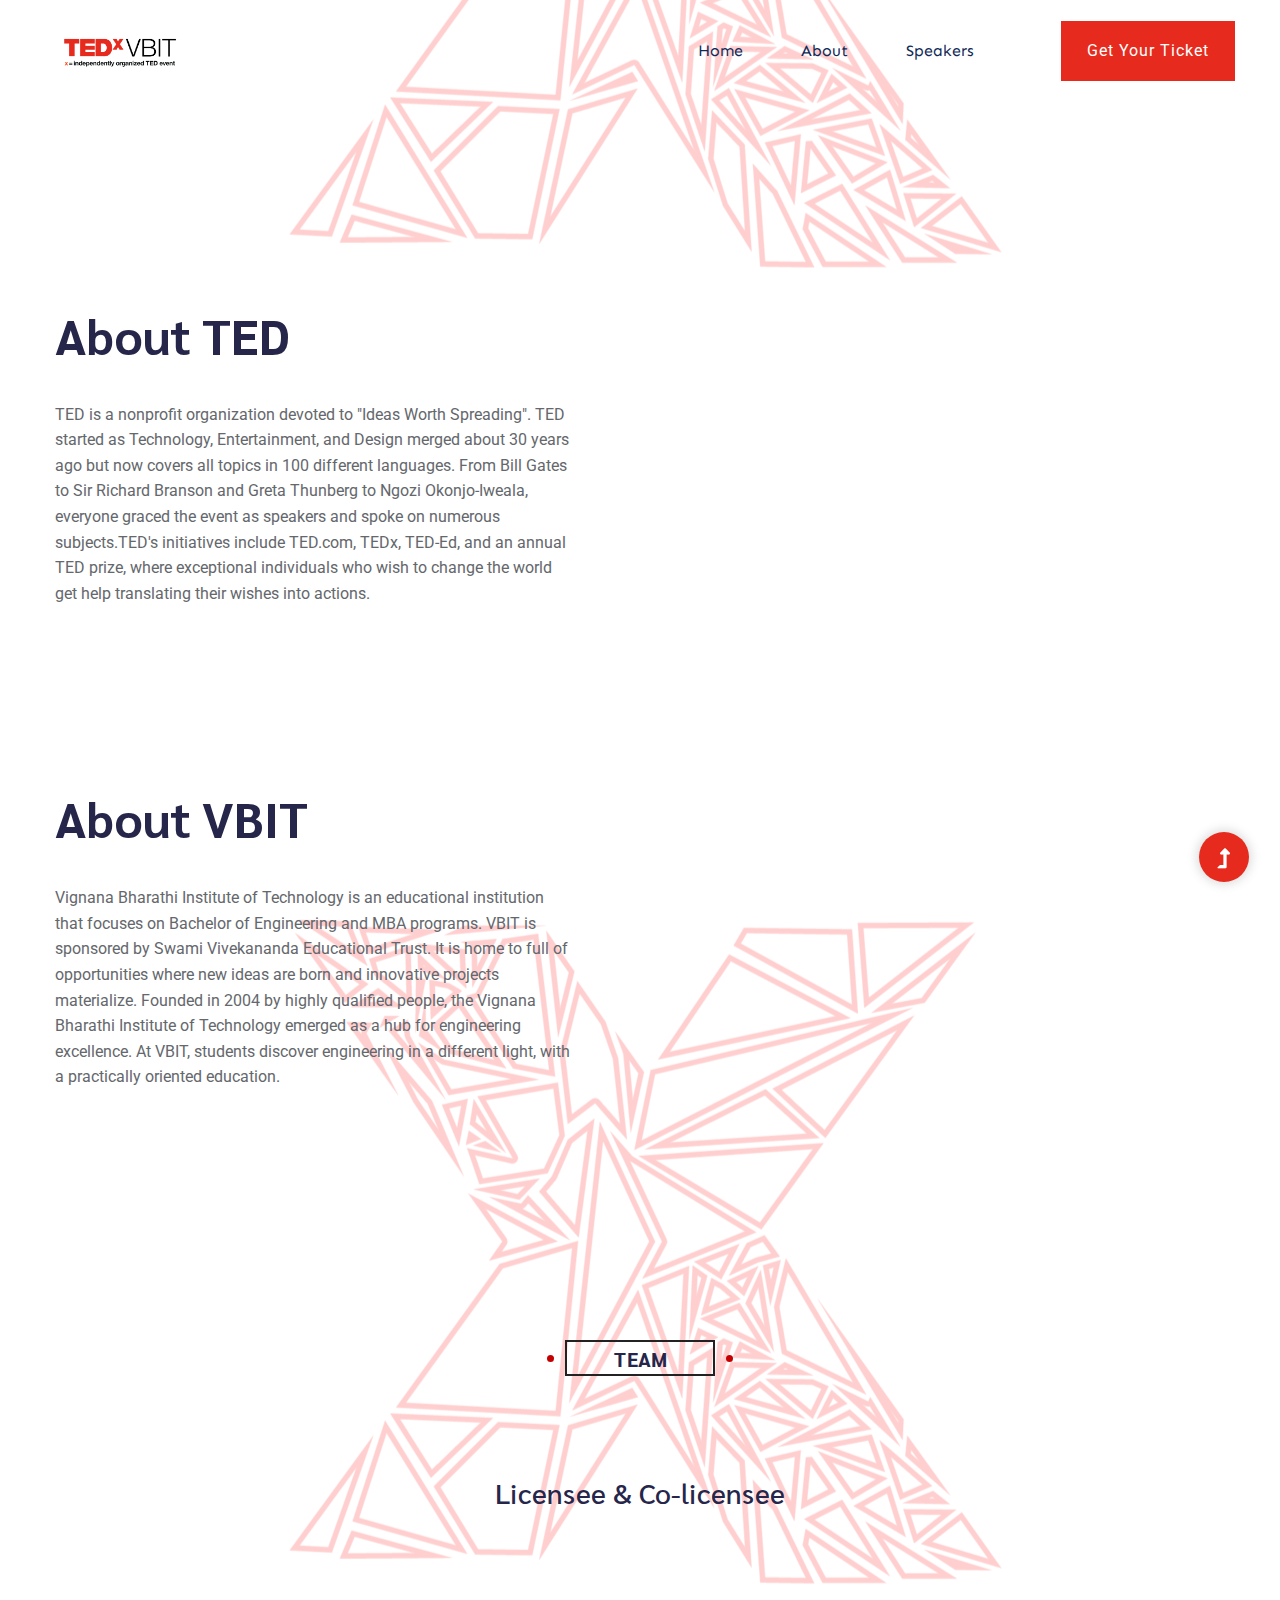
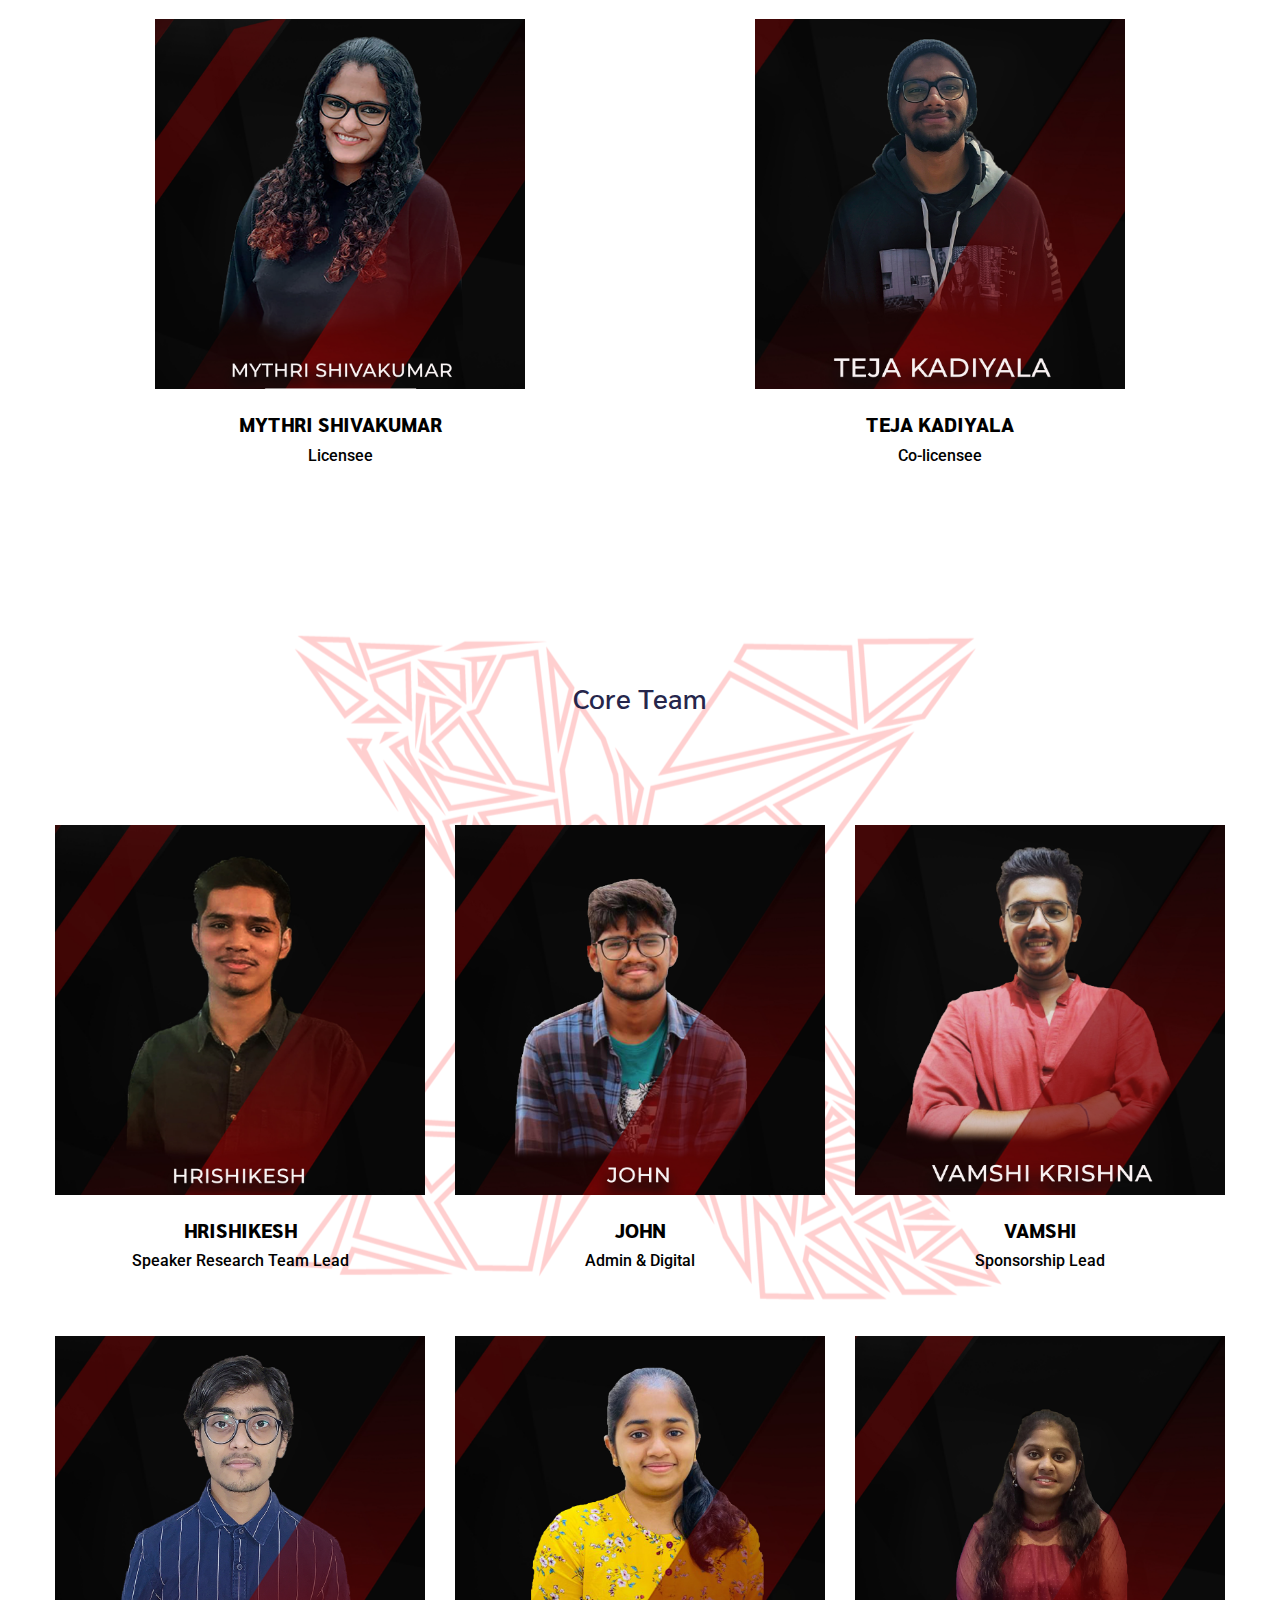
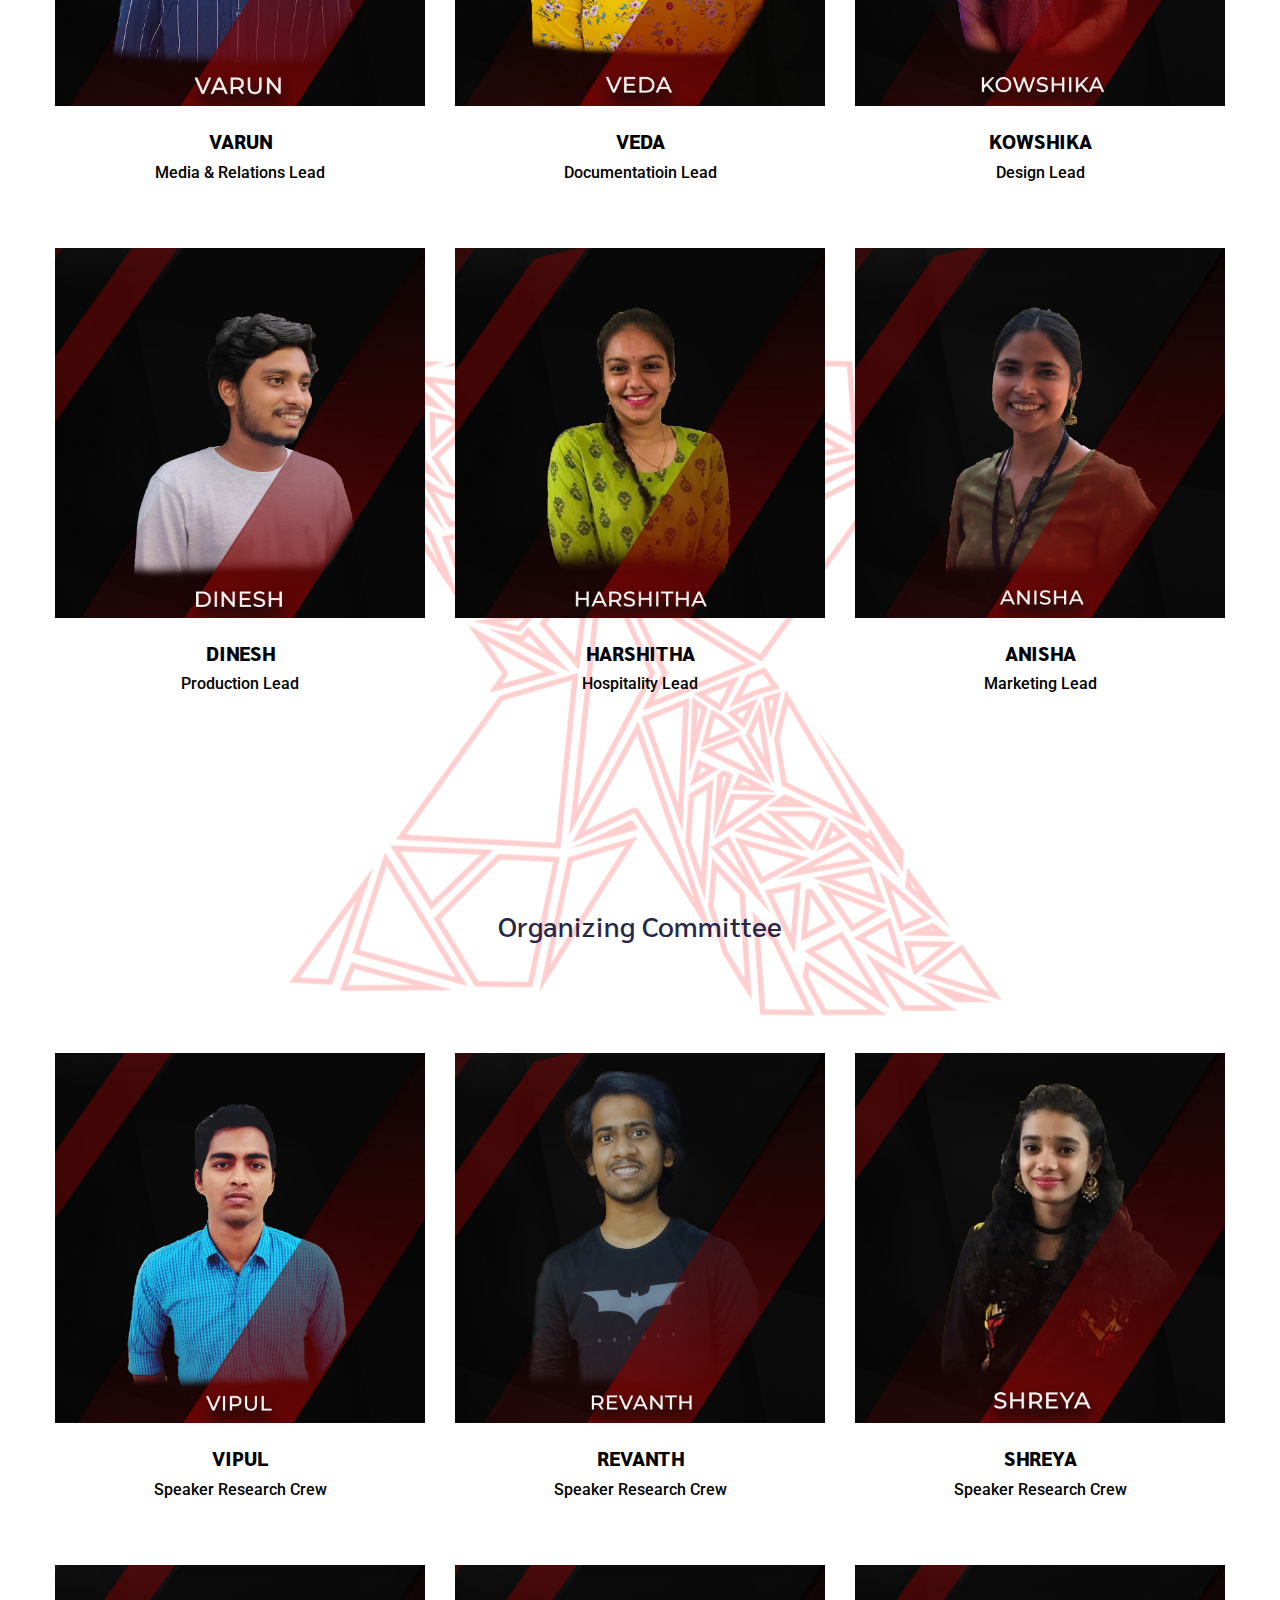
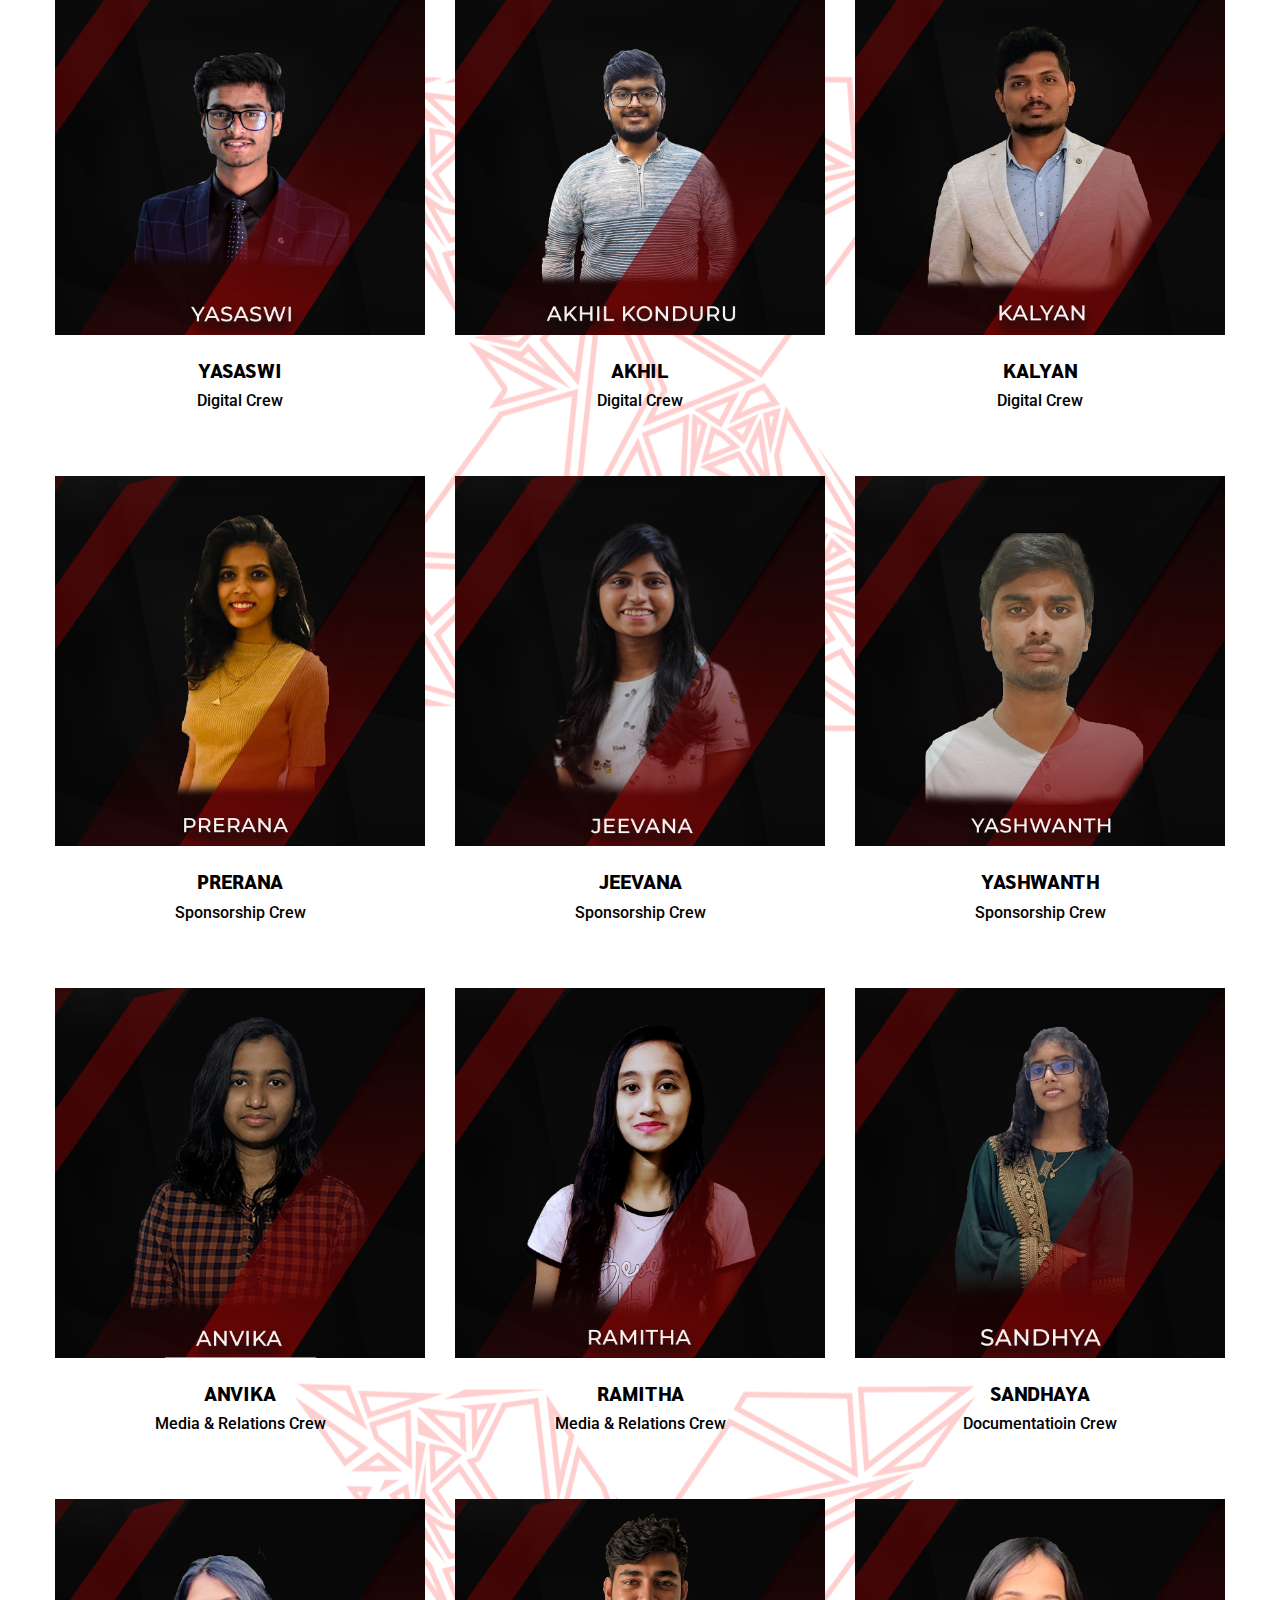
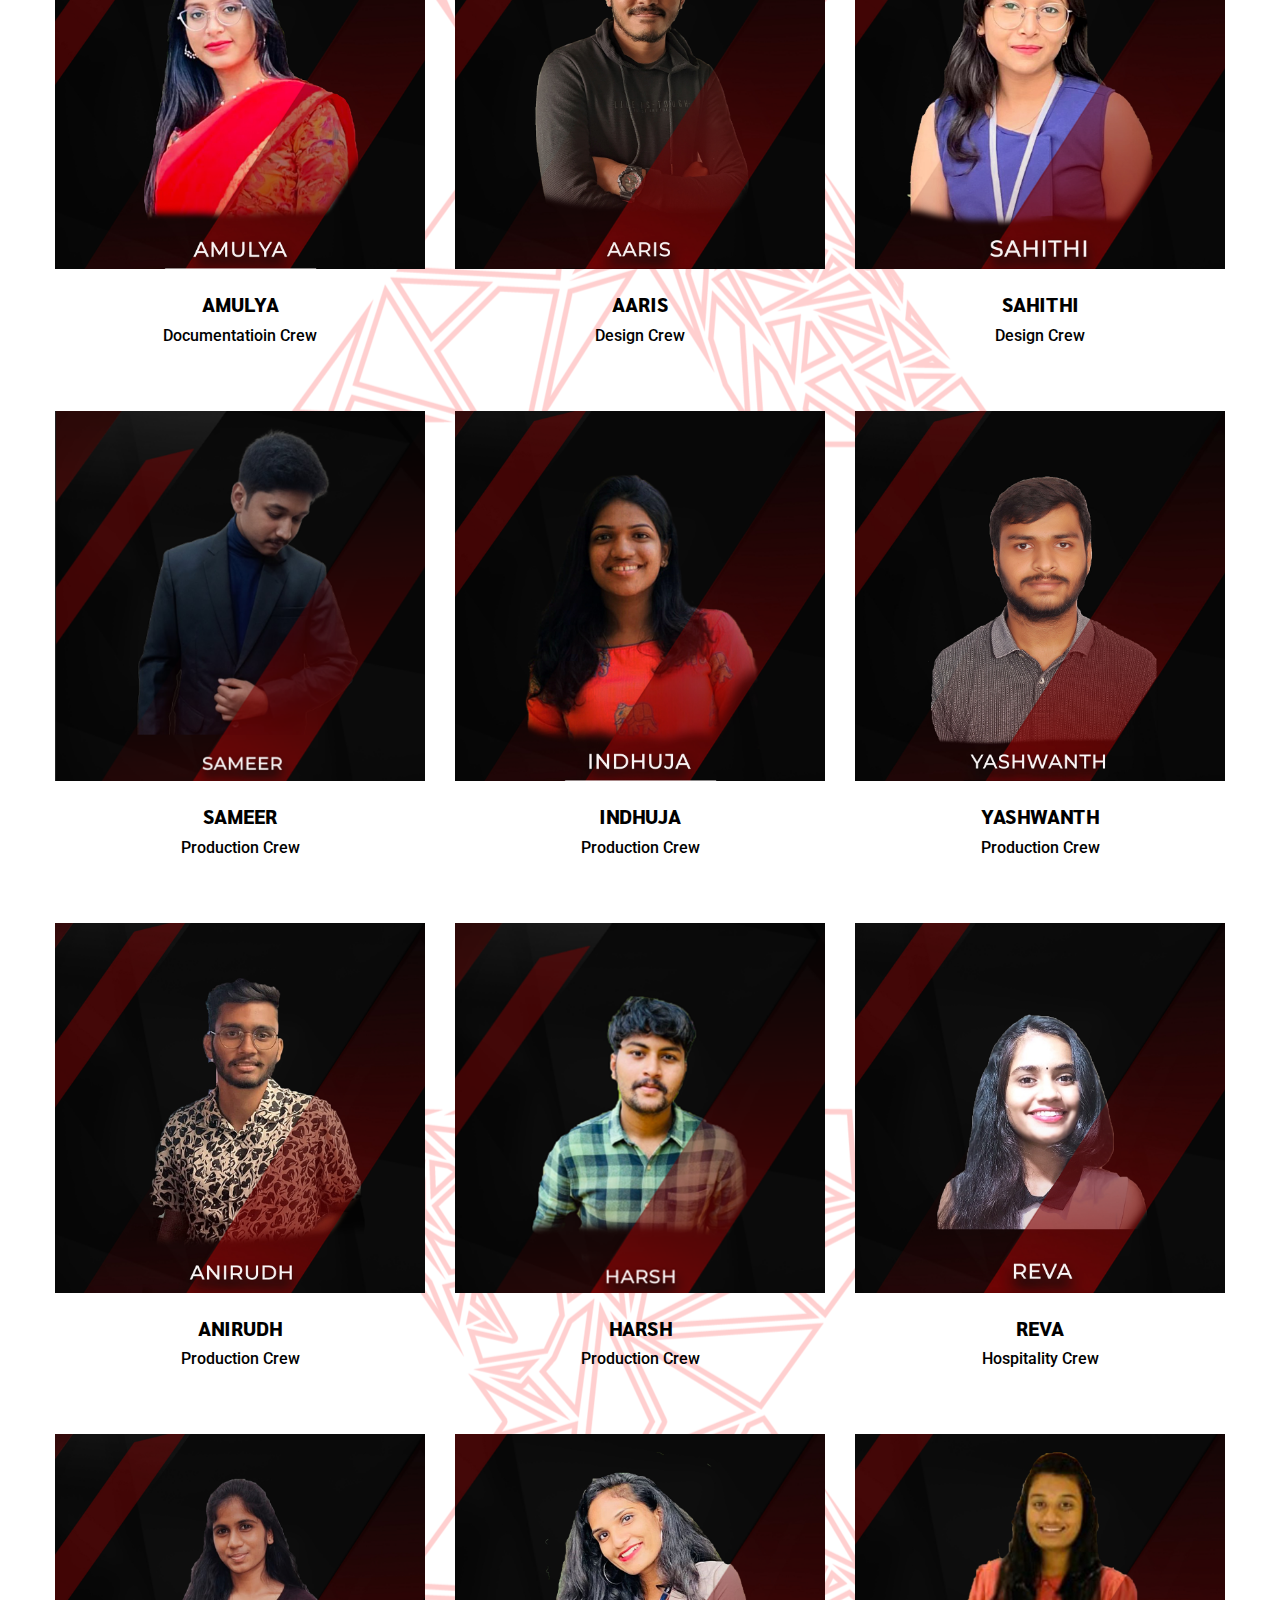
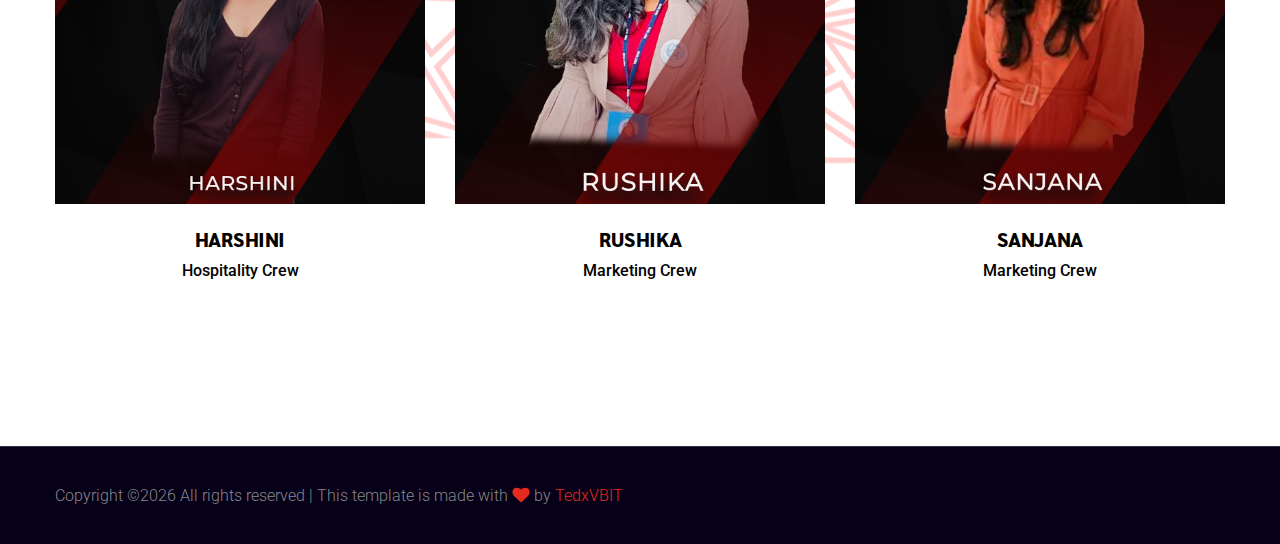
==== commit 1412ed90: "harshitha speling changed" ====
--- a/about.html
+++ b/about.html
@@ -309,7 +309,7 @@
                                 <!-- Blog Social -->
                             </div>
                             <div class="team-caption team-caption2">
-                                <h3><a href="#" style="color: black;font-weight: 1000;">Harshita</a></h3>
+                                <h3><a href="#" style="color: black;font-weight: 1000;">Harshitha</a></h3>
                                 <p style="color: black;font-weight: 500;">Hospitality Lead</p>
                             </div>
                         </div>
